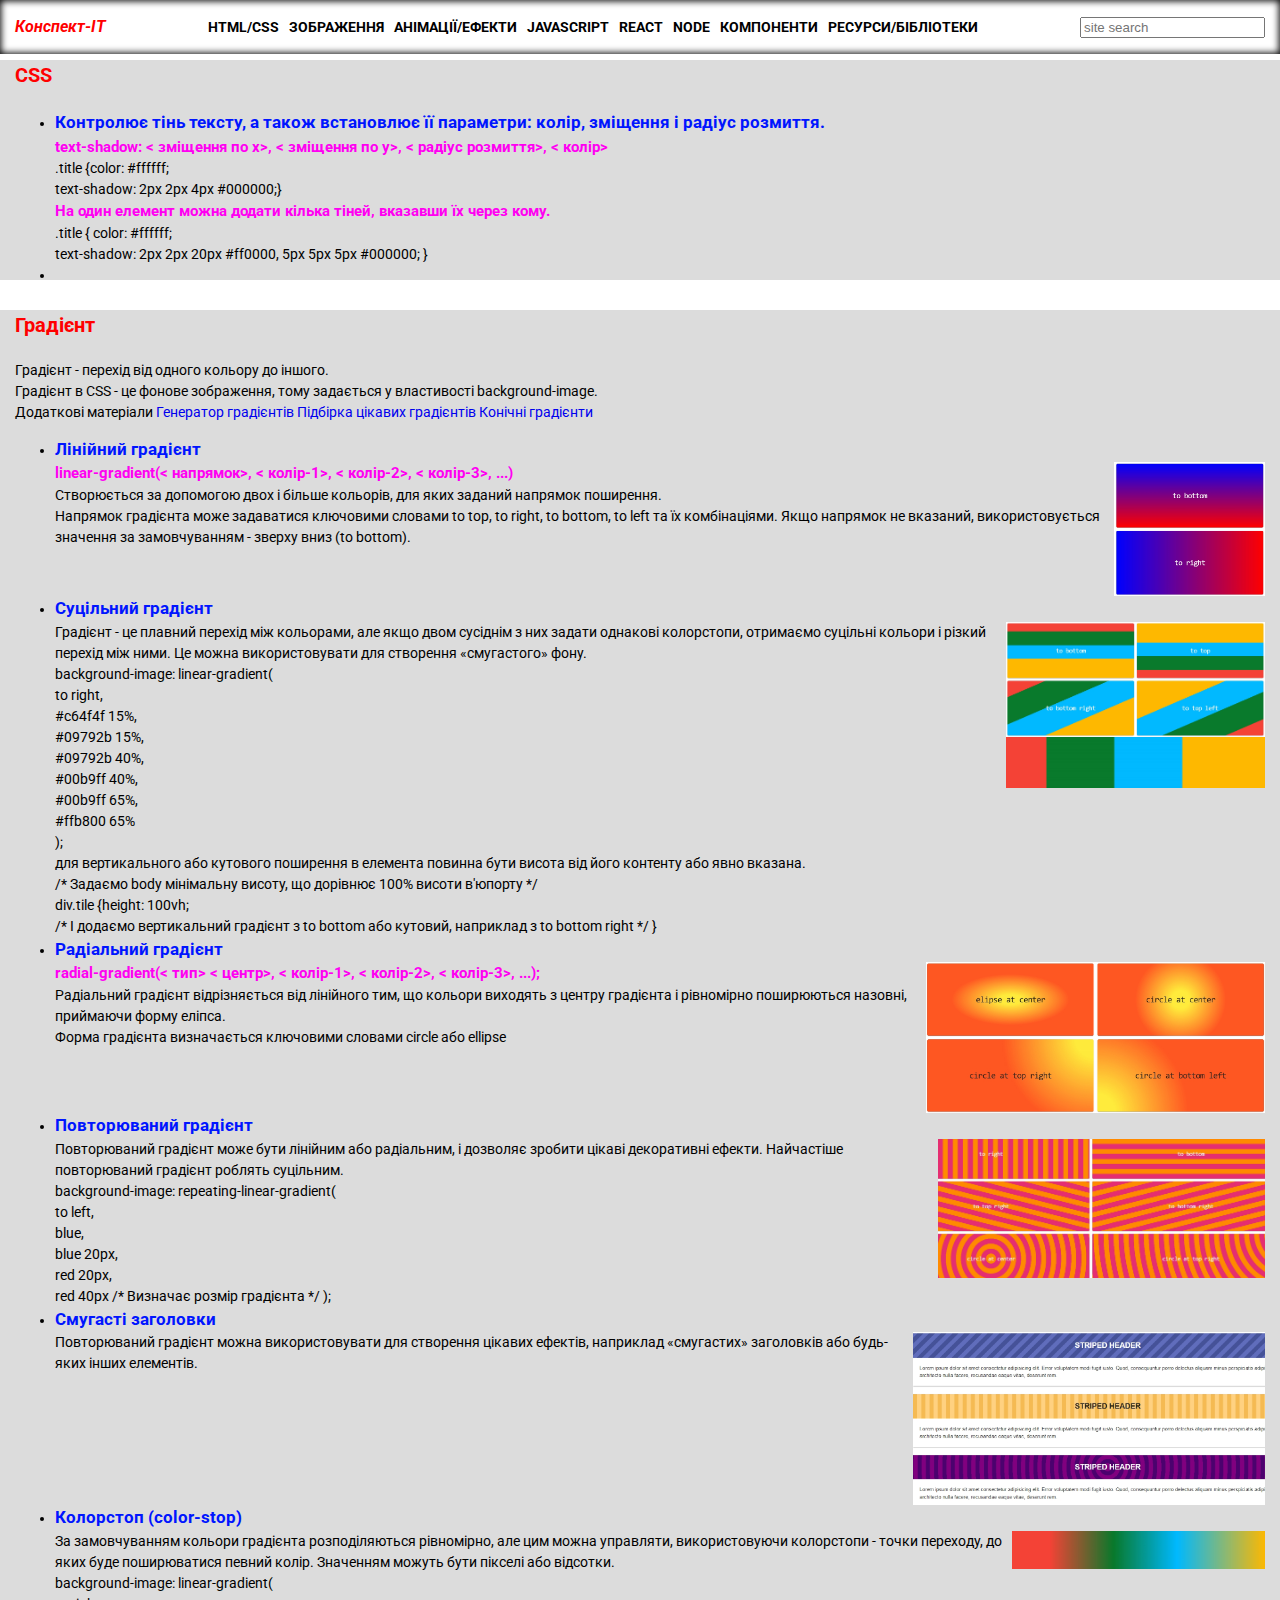
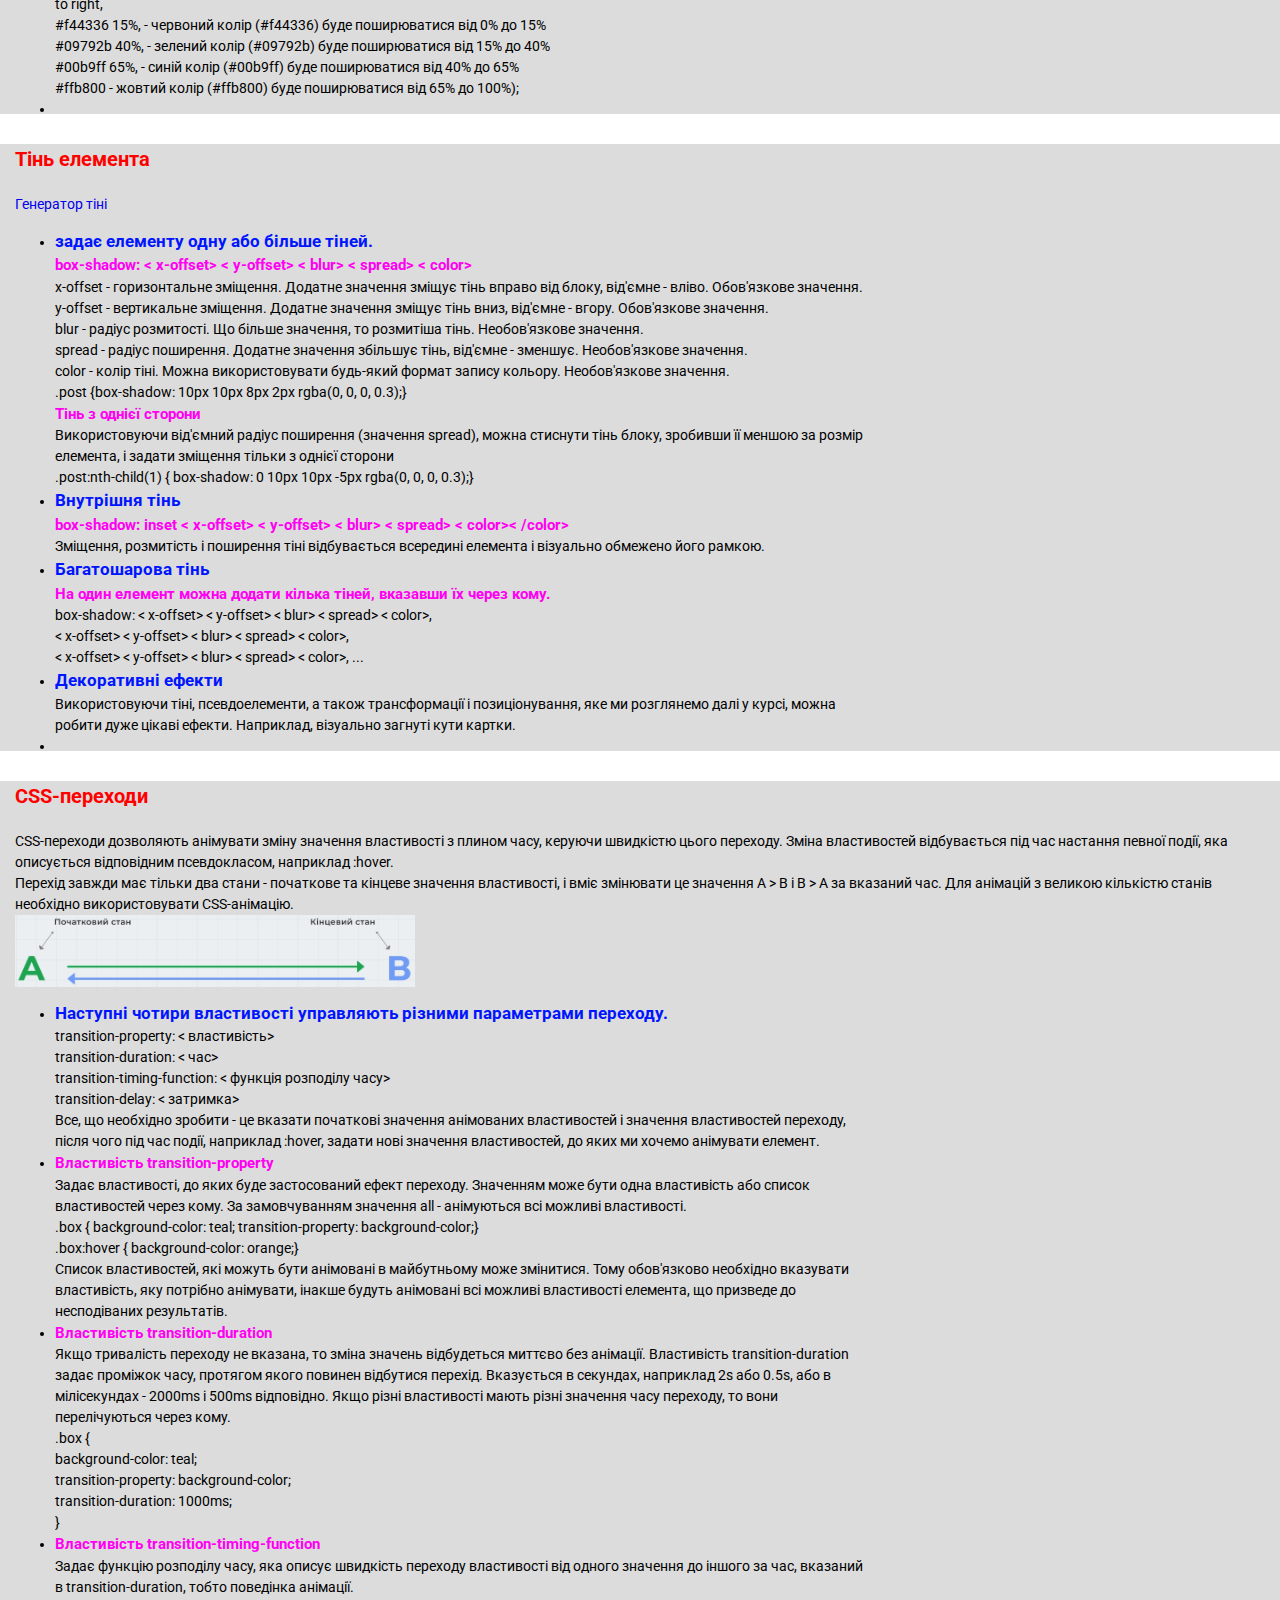
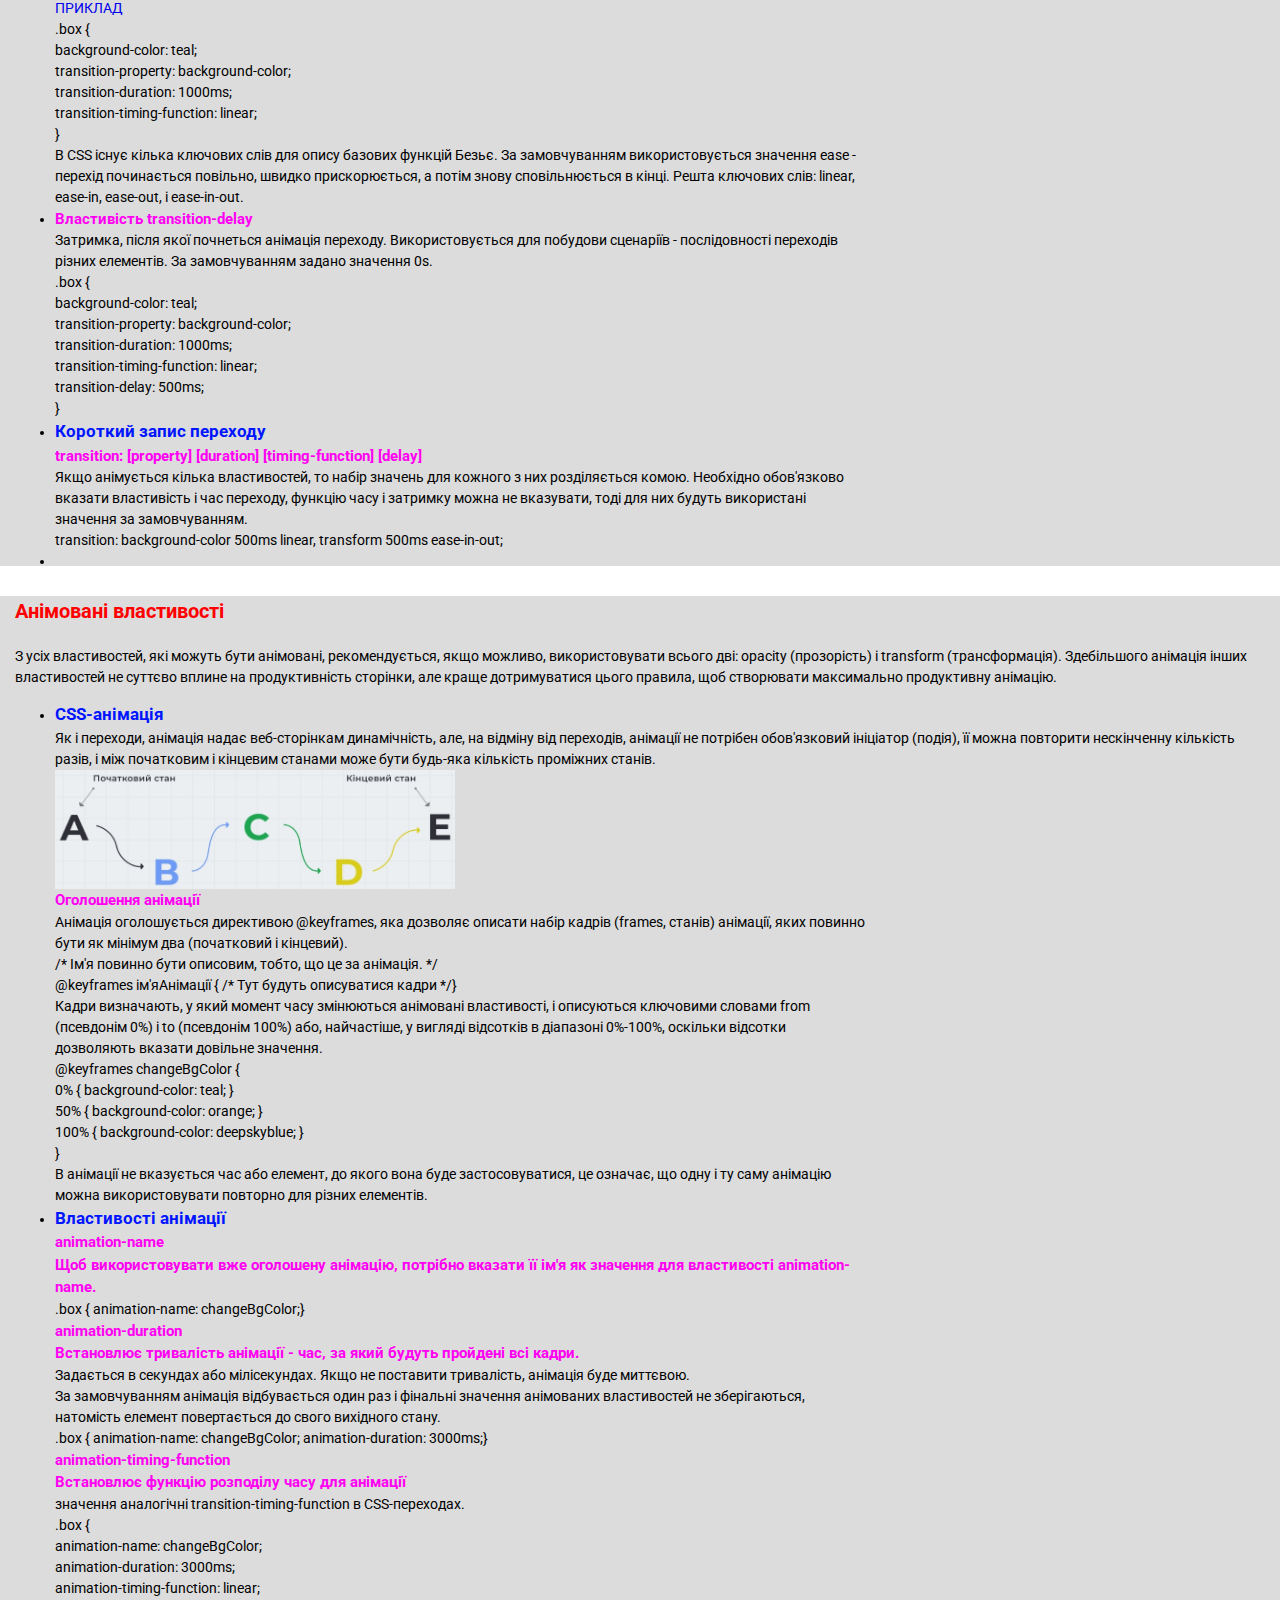
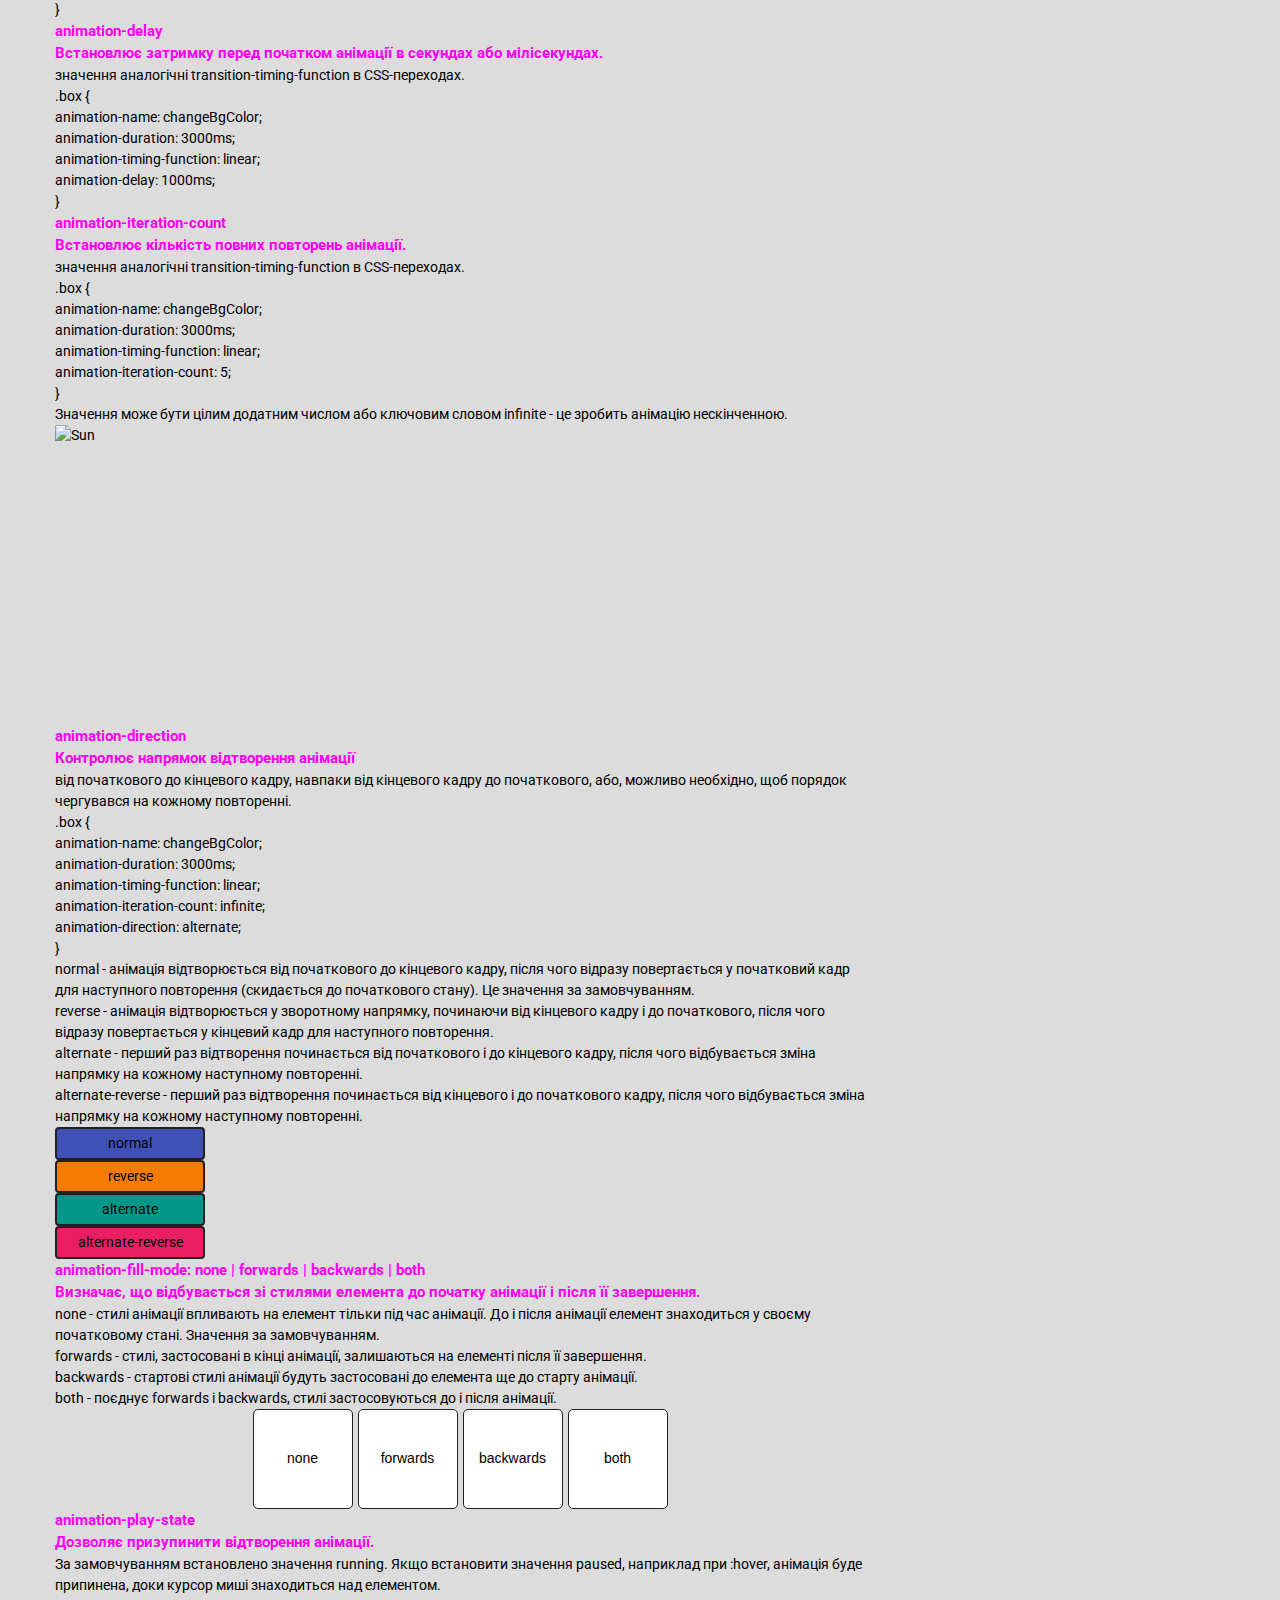
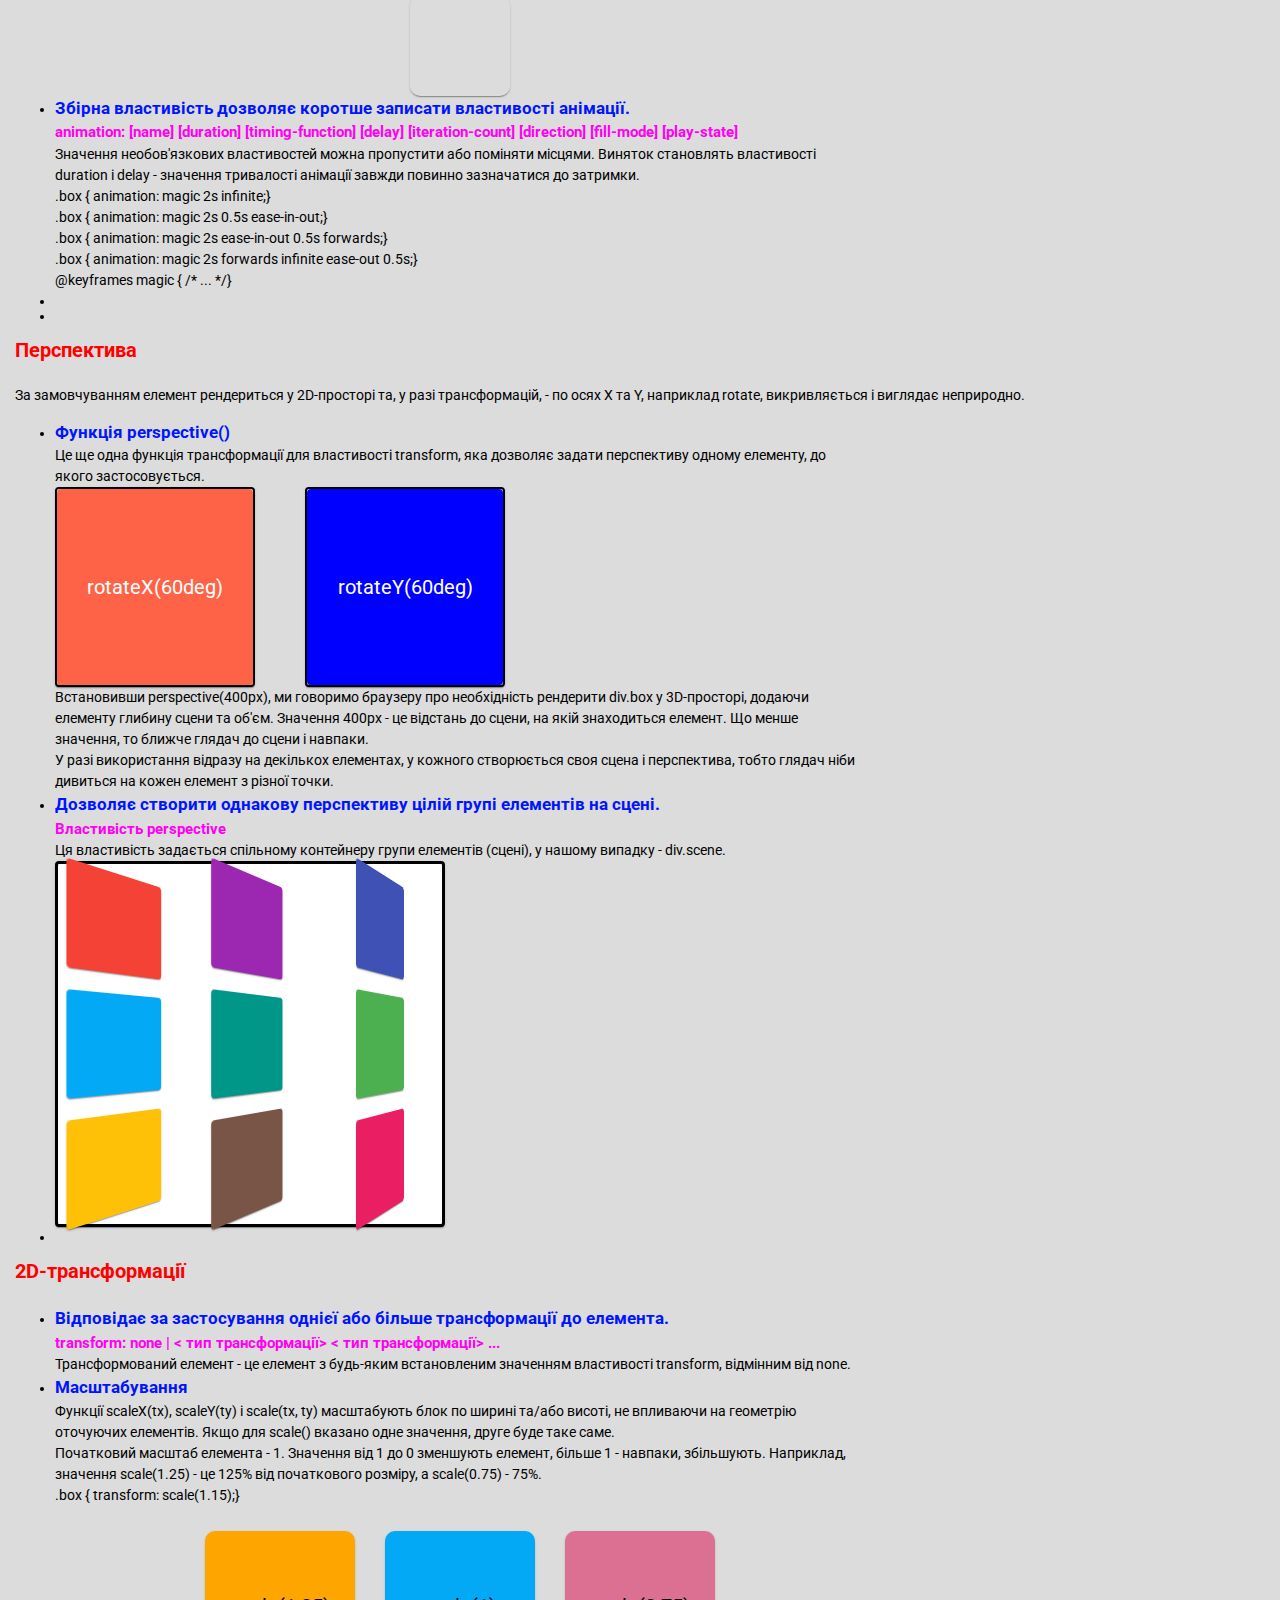
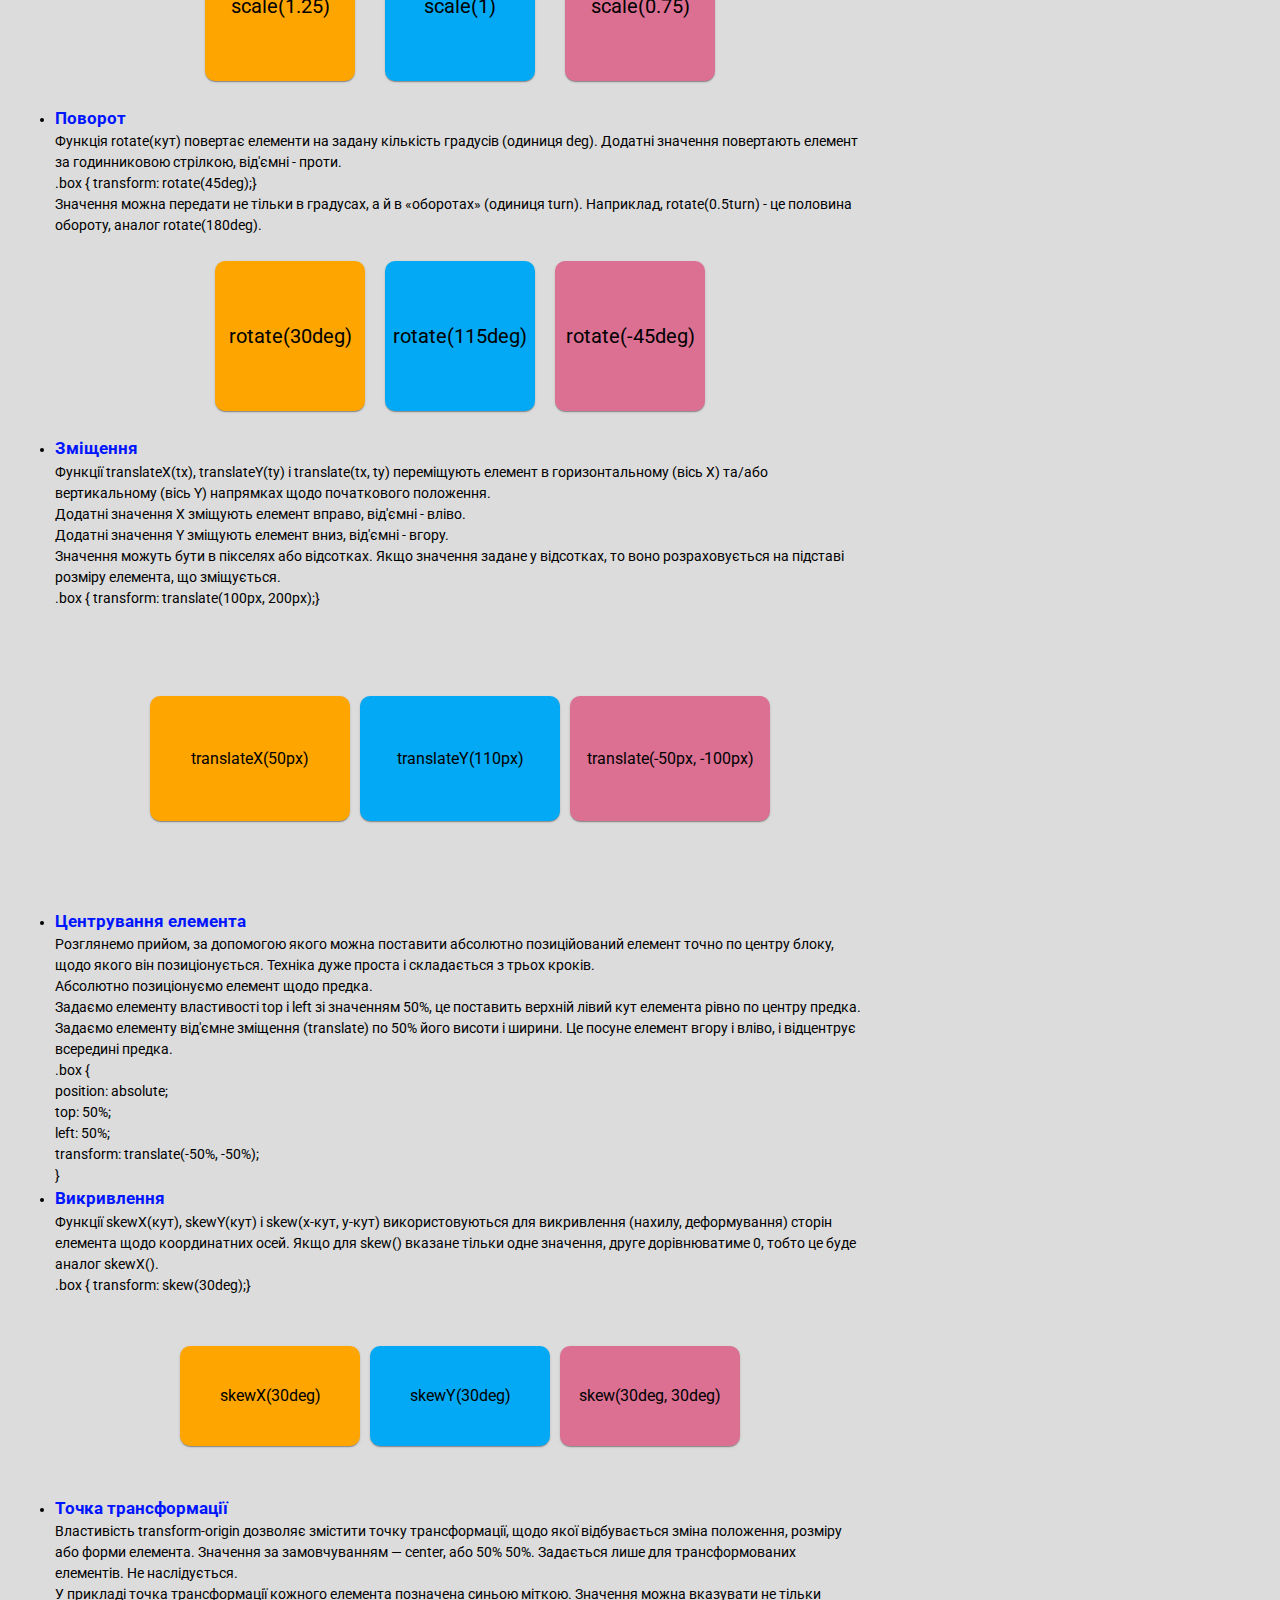
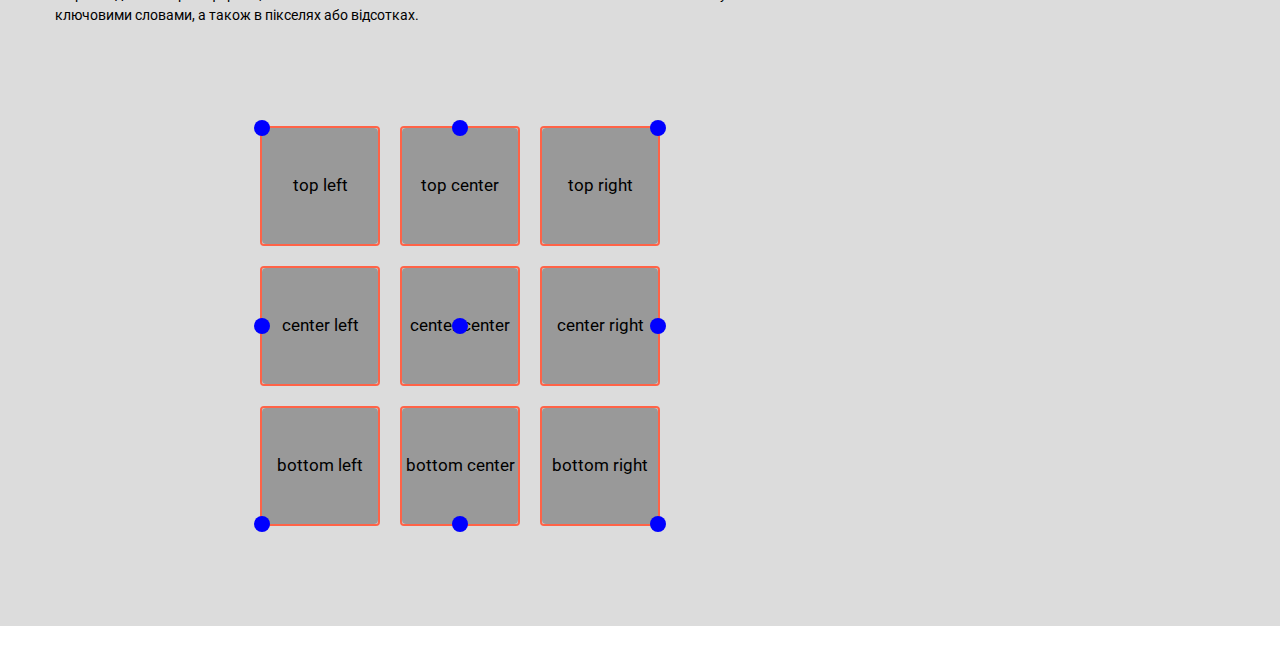
==== animations.html @ c80c4faf "module 5 end" ====
<!DOCTYPE html>
<html lang="en">
  <head>
    <meta charset="UTF-8" />
    <meta http-equiv="X-UA-Compatible" content="IE=edge" />
    <meta name="viewport" content="width=device-width, initial-scale=1.0" />

    <script
      src="https://kit.fontawesome.com/7f832f4aea.js"
      crossorigin="anonymous"
    ></script>
    <link rel="preconnect" href="https://fonts.googleapis.com" />
    <link rel="preconnect" href="https://fonts.gstatic.com" crossorigin />
    <link
      href="https://fonts.googleapis.com/css2?family=Dancing+Script:wght@400;500;600;700&family=Kaushan+Script&family=Roboto:ital,wght@0,400;0,700;1,400;1,700&family=Tilt+Prism&display=swap"
      rel="stylesheet"
    />

    <link rel="stylesheet" href="./style.css" />
    <title>Конспект-ІТ</title>
  </head>
  <body>
    <div class="wrapper">
      <header class="header">
        <a class="logo" href="/index.html">Конспект-ІТ</a>
        <div class="header-nav">
          <a class="header-page" href="./html.html">html/css</a>
          <a class="header-page" href="./image.html">Зображення</a>
          <a class="header-page" href="./animations.html">Анімації/Ефекти</a>
          <a class="header-page" href="./js.html">JavaScript</a>
          <a class="header-page" href="./react.html">React</a>
          <a class="header-page" href="./node.html">Node</a>
          <a class="header-page" href="./commponents.html">Компоненти</a>
          <a class="header-page" href="./resources.html">Ресурси/Бібліотеки</a>
        </div>
        <div class="header-search">
          <i class="fa-solid fa-magnifying-glass"></i>
          <input
            class="header-search__input"
            type="text"
            name="text"
            placeholder="site search"
          />
        </div>
      </header>
    </div>
    <main class="main">
      <!-- CSS -->
      <div class="section">
        <div class="container">
          <h3 class="section-title">CSS</h3>
          <ul>
            <li>
              <h4 class="section-title__name">
                Контролює тінь тексту, а також встановлює її параметри: колір,
                зміщення і радіус розмиття.
              </h4>
              <div class="section-box">
                <div>
                  <h5 class="section-title__value">
                    text-shadow: < зміщення по x>, < зміщення по y>, < радіус
                    розмиття>, < колір>
                  </h5>
                  <p>
                    .title {color: #ffffff; <br />
                    text-shadow: 2px 2px 4px #000000;}
                  </p>
                  <h5 class="section-title__value">
                    На один елемент можна додати кілька тіней, вказавши їх через
                    кому.
                  </h5>
                  <p>
                    .title { color: #ffffff; <br />
                    text-shadow: 2px 2px 20px #ff0000, 5px 5px 5px #000000; }
                  </p>
                </div>
                <div class="section-icon">
                  <img src="" width="400" alt="" />
                </div>
              </div>
            </li>

            <li>
              <h4 class="section-title__name"></h4>
              <div class="section-box">
                <div>
                  <h5 class="section-title__value"></h5>
                  <p></p>
                </div>
                <div class="section-icon">
                  <img src="" width="400" alt="" />
                </div>
              </div>
            </li>
          </ul>
        </div>
      </div>

      <!-- Градієнт -->
      <div class="section">
        <div class="container">
          <h3 class="section-title">Градієнт</h3>
          <p>Градієнт - перехід від одного кольору до іншого.</p>
          <p>
            Градієнт в CSS - це фонове зображення, тому задається у властивості
            background-image.
          </p>
          <div>
            Додаткові матеріали
            <a href="https://cssgradient.io">Генератор градієнтів</a>
            <a href="https://uigradients.com/#Jupiter"
              >Підбірка цікавих градієнтів</a
            >
            <a href="https://lea.verou.me/blog/2015/06/conical-gradients-today/"
              >Конічні градієнти</a
            >
          </div>
          <ul>
            <li>
              <h4 class="section-title__name">Лінійний градієнт</h4>
              <div class="section-box">
                <div>
                  <h5 class="section-title__value">
                    linear-gradient(< напрямок>, < колір-1>, < колір-2>, <
                    колір-3>, ...)
                  </h5>
                  <p>
                    Створюється за допомогою двох і більше кольорів, для яких
                    заданий напрямок поширення.
                  </p>
                  <p>
                    Напрямок градієнта може задаватися ключовими словами to top,
                    to right, to bottom, to left та їх комбінаціями. Якщо
                    напрямок не вказаний, використовується значення за
                    замовчуванням - зверху вниз (to bottom).
                  </p>
                </div>
                <div class="section-icon">
                  <img
                    src="./img/html-css/лінійний-градіент.jpg"
                    width="200"
                    alt=""
                  />
                </div>
              </div>
            </li>

            <li>
              <h4 class="section-title__name">Суцільний градієнт</h4>
              <div class="section-box">
                <div>
                  <h5 class="section-title__value"></h5>
                  <p>
                    Градієнт - це плавний перехід між кольорами, але якщо двом
                    сусіднім з них задати однакові колорстопи, отримаємо
                    суцільні кольори і різкий перехід між ними. Це можна
                    використовувати для створення «смугастого» фону.
                  </p>
                  <p>
                    background-image: linear-gradient( <br />
                    to right, <br />
                    #c64f4f 15%, <br />
                    #09792b 15%, <br />
                    #09792b 40%, <br />
                    #00b9ff 40%, <br />
                    #00b9ff 65%, <br />
                    #ffb800 65% <br />
                    );
                  </p>
                  <p>
                    для вертикального або кутового поширення в елемента повинна
                    бути висота від його контенту або явно вказана.
                  </p>
                  <p>
                    /* Задаємо body мінімальну висоту, що дорівнює 100% висоти
                    в'юпорту */ <br />
                    div.tile {height: 100vh; <br />
                    /* І додаємо вертикальний градієнт з to bottom або кутовий,
                    наприклад з to bottom right */ }
                  </p>
                </div>
                <div class="section-icon">
                  <img
                    src="./img/html-css/Суцільний-градієнт-2.jpg"
                    width="400"
                    alt=""
                  />
                  <img
                    src="./img/html-css/Суцільний-градієнт.jpg"
                    width="400"
                    alt=""
                  />
                </div>
              </div>
            </li>

            <li>
              <h4 class="section-title__name">Радіальний градієнт</h4>
              <div class="section-box">
                <div>
                  <h5 class="section-title__value">
                    radial-gradient(< тип> < центр>, < колір-1>, < колір-2>, <
                    колір-3>, ...);
                  </h5>
                  <p>
                    Радіальний градієнт відрізняється від лінійного тим, що
                    кольори виходять з центру градієнта і рівномірно поширюються
                    назовні, приймаючи форму еліпса.
                  </p>
                  <p>
                    Форма градієнта визначається ключовими словами circle або
                    ellipse
                  </p>
                </div>
                <div class="section-icon">
                  <img
                    src="./img/html-css/Радіальний-градієнт.jpg"
                    width="400"
                    alt=""
                  />
                </div>
              </div>
            </li>

            <li>
              <h4 class="section-title__name">Повторюваний градієнт</h4>
              <div class="section-box">
                <div>
                  <h5 class="section-title__value"></h5>
                  <p>
                    Повторюваний градієнт може бути лінійним або радіальним, і
                    дозволяє зробити цікаві декоративні ефекти. Найчастіше
                    повторюваний градієнт роблять суцільним.
                  </p>
                  <p>
                    background-image: repeating-linear-gradient( <br />
                    to left, <br />
                    blue, <br />
                    blue 20px, <br />
                    red 20px, <br />
                    red 40px /* Визначає розмір градієнта */ );
                  </p>
                </div>
                <div class="section-icon">
                  <img
                    src="./img/html-css/Повторюваний-градієнт.jpg"
                    width="400"
                    alt=""
                  />
                </div>
              </div>
            </li>

            <li>
              <h4 class="section-title__name">Смугасті заголовки</h4>
              <div class="section-box">
                <div>
                  <h5 class="section-title__value"></h5>
                  <p>
                    Повторюваний градієнт можна використовувати для створення
                    цікавих ефектів, наприклад «смугастих» заголовків або
                    будь-яких інших елементів.
                  </p>
                </div>
                <div class="section-icon">
                  <img
                    src="./img/html-css/Смугасті-заголовки.jpg"
                    width="400"
                    alt=""
                  />
                </div>
              </div>
            </li>

            <li>
              <h4 class="section-title__name">Колорстоп (color-stop)</h4>
              <div class="section-box">
                <div>
                  <h5 class="section-title__value"></h5>
                  <p>
                    За замовчуванням кольори градієнта розподіляються
                    рівномірно, але цим можна управляти, використовуючи
                    колорстопи - точки переходу, до яких буде поширюватися
                    певний колір. Значенням можуть бути пікселі або відсотки.
                  </p>
                  <p>
                    background-image: linear-gradient( <br />
                    to right, <br />
                    #f44336 15%, - червоний колір (#f44336) буде поширюватися
                    від 0% до 15%<br />
                    #09792b 40%, - зелений колір (#09792b) буде поширюватися від
                    15% до 40%<br />
                    #00b9ff 65%, - синій колір (#00b9ff) буде поширюватися від
                    40% до 65%<br />
                    #ffb800 - жовтий колір (#ffb800) буде поширюватися від 65%
                    до 100%); <br />
                  </p>
                </div>
                <div class="section-icon">
                  <img src="./img/html-css/Колорстоп.jpg" width="400" alt="" />
                </div>
              </div>
            </li>

            <li>
              <h4 class="section-title__name"></h4>
              <div class="section-box">
                <div>
                  <h5 class="section-title__value"></h5>
                  <p></p>
                </div>
                <div class="section-icon">
                  <img src="" width="400" alt="" />
                </div>
              </div>
            </li>
          </ul>
        </div>
      </div>

      <!-- Тінь елемента -->
      <div class="section">
        <div class="container">
          <h3 class="section-title">Тінь елемента</h3>
          <a href="https://cssgenerator.org/box-shadow-css-generator.html">Генератор тіні</a>
          <ul>
            <li>
              <h4 class="section-title__name">
                задає елементу одну або більше тіней.
              </h4>
              <div class="section-box">
                <div>
                  <h5 class="section-title__value">box-shadow: < x-offset> < y-offset> < blur> < spread> < color></></h5>
                  <p>x-offset - горизонтальне зміщення. Додатне значення зміщує тінь вправо від блоку, від'ємне - вліво. Обов'язкове значення. <br>
                    y-offset - вертикальне зміщення. Додатне значення зміщує тінь вниз, від'ємне - вгору. Обов'язкове значення. <br>
                    blur - радіус розмитості. Що більше значення, то розмитіша тінь. Необов'язкове значення. <br>
                    spread - радіус поширення. Додатне значення збільшує тінь, від'ємне - зменшує. Необов'язкове значення. <br>
                    color - колір тіні. Можна використовувати будь-який формат запису кольору. Необов'язкове значення. <br></p>
                    <p>.post {box-shadow: 10px 10px 8px 2px rgba(0, 0, 0, 0.3);}</p>
                    <h5 class="section-title__value">Тінь з однієї сторони</h5>
                    <p>Використовуючи від'ємний радіус поширення (значення spread), можна стиснути тінь блоку, зробивши її меншою за розмір елемента, і задати зміщення тільки з однієї сторони</p>
                    <p>.post:nth-child(1) {  box-shadow: 0 10px 10px -5px rgba(0, 0, 0, 0.3);}</p>
                </div>
                <div class="section-icon">
                  <img src="" width="400" alt="" />
                </div>
              </div>
            </li>

            <li>
              <h4 class="section-title__name">Внутрішня тінь</h4>
              <div class="section-box">
                <div>
                  <h5 class="section-title__value">box-shadow: inset < x-offset> < y-offset> < blur> < spread> < color>< /color></h5>
                  <p>Зміщення, розмитість і поширення тіні відбувається всередині елемента і візуально обмежено його рамкою.</p>
                </div>
                <div class="section-icon">
                  <img src="" width="400" alt="" />
                </div>
              </div>
            </li>

            <li>
              <h4 class="section-title__name">Багатошарова тінь</h4>
              <div class="section-box">
                <div>
                  <h5 class="section-title__value">На один елемент можна додати кілька тіней, вказавши їх через кому.</h5>
                  <p>box-shadow: < x-offset> < y-offset> < blur> < spread> < color>, <br>
                    < x-offset> < y-offset> < blur> < spread> < color>, <br>
                    < x-offset> < y-offset> < blur> < spread> < color>,
                    ...</p>
                </div>
                <div class="section-icon">
                  <img src="" width="400" alt="" />
                </div>
              </div>
            </li>

            <li>
              <h4 class="section-title__name">Декоративні ефекти</h4>
              <div class="section-box">
                <div>
                  <h5 class="section-title__value"></h5>
                  <p>Використовуючи тіні, псевдоелементи, а також трансформації і позиціонування, яке ми розглянемо далі у курсі, можна робити дуже цікаві ефекти. Наприклад, візуально загнуті кути картки.</p>
                </div>
                <div class="section-icon">
                  <img src="" width="400" alt="" />
                </div>
              </div>
            </li>

        <li>
          <h4 class="section-title__name"></h4>
          <div class="section-box">
            <div>
              <h5 class="section-title__value"></h5>
              <p></p>
              <div class="section-box">
                <img src="" width="400" alt="" />
              </div>
            </div>
            <div class="section-icon">
              <img src="" width="400" alt="" />
            </div>
          </div>
        </li>


          </ul>
        </div>
      </div>

      <!-- CSS-переходи -->
      <div class="section">
        <div class="container">
          <h3 class="section-title">CSS-переходи</h3>
          <p>
            CSS-переходи дозволяють анімувати зміну значення властивості з плином часу, керуючи швидкістю цього переходу. Зміна властивостей відбувається під час настання певної події, яка описується відповідним псевдокласом, наприклад :hover. <br>

Перехід завжди має тільки два стани - початкове та кінцеве значення властивості, і вміє змінювати це значення A > B і B > A за вказаний час. Для анімацій з великою кількістю станів необхідно використовувати CSS-анімацію.
          </p>
          <img src="./img/html-css/CSS-переходи.jpg" width="400" alt="">
          <ul>
            
        <li>
          <h4 class="section-title__name">Наступні чотири властивості управляють різними параметрами переходу.</h4>
          <div class="section-box">
            <div>
              <h5 class="section-title__value"></h5>
              <p>
                transition-property: < властивість> <br>
                transition-duration: < час> <br>
                transition-timing-function: < функція розподілу часу> <br>
                transition-delay: < затримка> 
              </p>
              <p>Все, що необхідно зробити - це вказати початкові значення анімованих властивостей і значення властивостей переходу, після чого під час події, наприклад :hover, задати нові значення властивостей, до яких ми хочемо анімувати елемент.</p>
              <div class="section-box">
                <img src="" width="400" alt="" />
              </div>
            </div>
            <div class="section-icon">
              <img src="" width="400" alt="" />
            </div>
          </div>
        </li>

        <li>
          <h4 class="section-title__name"></h4>
          <div class="section-box">
            <div>
              <h5 class="section-title__value">Властивість transition-property</h5>
              <p>Задає властивості, до яких буде застосований ефект переходу. Значенням може бути одна властивість або список властивостей через кому. За замовчуванням значення all - анімуються всі можливі властивості.</p>
              <p>.box {  background-color: teal;  transition-property: background-color;} <br>
                .box:hover {  background-color: orange;}</p>
                <p>Список властивостей, які можуть бути анімовані в майбутньому може змінитися. Тому обов'язково необхідно вказувати властивість, яку потрібно анімувати, інакше будуть анімовані всі можливі властивості елемента, що призведе до несподіваних результатів.</p>
              <div class="section-box">
                <img src="" width="400" alt="" />
              </div>
            </div>
            <div class="section-icon">
              <img src="" width="400" alt="" />
            </div>
          </div>
        </li>
        
        <li>
          <h4 class="section-title__name"></h4>
          <div class="section-box">
            <div>
              <h5 class="section-title__value">Властивість transition-duration</h5>
              <p>Якщо тривалість переходу не вказана, то зміна значень відбудеться миттєво без анімації. Властивість transition-duration задає проміжок часу, протягом якого повинен відбутися перехід. Вказується в секундах, наприклад 2s або 0.5s, або в мілісекундах - 2000ms і 500ms відповідно. Якщо різні властивості мають різні значення часу переходу, то вони перелічуються через кому.</p>
              <p>.box { <br>
                background-color: teal; <br>
                transition-property: background-color; <br>
                transition-duration: 1000ms; <br>
              } </p>
              <div class="section-box">
                <img src="" width="400" alt="" />
              </div>
            </div>
            <div class="section-icon">
              <img src="" width="400" alt="" />
            </div>
          </div>
        </li>

        <li>
          <h4 class="section-title__name"></h4>
          <div class="section-box">
            <div>
              <h5 class="section-title__value">Властивість transition-timing-function</h5>
              <p>Задає функцію розподілу часу, яка описує швидкість переходу властивості від одного значення до іншого за час, вказаний в transition-duration, тобто поведінка анімації.</p>
              <a href="https://cubic-bezier.com/#.17,.67,.83,.67" target="_blank">ПРИКЛАД</a>
              <p>
                .box { <br>
                  background-color: teal; <br>
                  transition-property: background-color; <br>
                  transition-duration: 1000ms; <br>
                  transition-timing-function: linear; <br>
                }
              </p>
              <p>В CSS існує кілька ключових слів для опису базових функцій Безьє. За замовчуванням використовується значення ease - перехід починається повільно, швидко прискорюється, а потім знову сповільнюється в кінці. Решта ключових слів: linear, ease-in, ease-out, і ease-in-out.</p>
              <div class="section-box">
                <img src="" width="400" alt="" />
              </div>
            </div>
            <div class="section-icon">
              <img src="" width="400" alt="" />
            </div>
          </div>
        </li>

        <li>
          <h4 class="section-title__name"></h4>
          <div class="section-box">
            <div>
              <h5 class="section-title__value">Властивість transition-delay</h5>
              <p>Затримка, після якої почнеться анімація переходу. Використовується для побудови сценаріїв - послідовності переходів різних елементів. За замовчуванням задано значення 0s.</p>
              <p>
                 .box { <br>
                  background-color: teal; <br>
                  transition-property: background-color; <br>
                  transition-duration: 1000ms; <br>
                  transition-timing-function: linear; <br>
                  transition-delay: 500ms; <br>
                }
              </p>
              <div class="section-box">
                <img src="" width="400" alt="" />
              </div>
            </div>
            <div class="section-icon">
              <img src="" width="400" alt="" />
            </div>
          </div>
        </li>
        </li>

        <li>
          <h4 class="section-title__name">Короткий запис переходу</h4>
          <div class="section-box">
            <div>
              <h5 class="section-title__value">transition: [property] [duration] [timing-function] [delay]</h5>
              <p>Якщо анімується кілька властивостей, то набір значень для кожного з них розділяється комою. Необхідно обов'язково вказати властивість і час переходу, функцію часу і затримку можна не вказувати, тоді для них будуть використані значення за замовчуванням.</p>
              <p>transition: background-color 500ms linear, transform 500ms ease-in-out;</p>
              <div class="section-box">
                <img src="" width="400" alt="" />
              </div>
            </div>
            <div class="section-icon">
              <img src="" width="400" alt="" />
            </div>
          </div>
        </li>

        <li>
          <h4 class="section-title__name"></h4>
          <div class="section-box">
            <div>
              <h5 class="section-title__value"></h5>
              <p></p>
              <div class="section-box">
                <img src="" width="400" alt="" />
              </div>
            </div>
            <div class="section-icon">
              <img src="" width="400" alt="" />
            </div>
          </div>
        </li>


          </ul>
        </div>
      </div>

      <!-- Анімовані властивості -->
      <div class="section">
        <div class="container">
          <h3 class="section-title">Анімовані властивості</h3>
          <p>З усіх властивостей, які можуть бути анімовані, рекомендується, якщо можливо, використовувати всього дві: opacity (прозорість) і transform (трансформація). Здебільшого анімація інших властивостей не суттєво вплине на продуктивність сторінки, але краще дотримуватися цього правила, щоб створювати максимально продуктивну анімацію.</p>
          <p></p>
          <ul>
            
        <li>
          <h4 class="section-title__name">CSS-анімація</h4>
          <p>Як і переходи, анімація надає веб-сторінкам динамічність, але, на відміну від переходів, анімації не потрібен обов'язковий ініціатор (подія), її можна повторити нескінченну кількість разів, і між початковим і кінцевим станами може бути будь-яка кількість проміжних станів.</p>
          <img src="./img/html-css/CSS-анімація.jpg" width="400" alt="">
          <div class="section-box">
            <div>
              <h5 class="section-title__value">Оголошення анімації</h5>
              <p>Анімація оголошується директивою @keyframes, яка дозволяє описати набір кадрів (frames, станів) анімації, яких повинно бути як мінімум два (початковий і кінцевий).</p>
              <p>/* Ім'я повинно бути описовим, тобто, що це за анімація. */ <br>
                @keyframes ім'яАнімації {  /* Тут будуть описуватися кадри */}</p>
              <p>Кадри визначають, у який момент часу змінюються анімовані властивості, і описуються ключовими словами from (псевдонім 0%) і to (псевдонім 100%) або, найчастіше, у вигляді відсотків в діапазоні 0%-100%, оскільки відсотки дозволяють вказати довільне значення.</p>
              <p>@keyframes changeBgColor { <br>
                0% {              background-color: teal;                } <br>
                50% {                 background-color: orange;                } <br>
                100% {                background-color: deepskyblue;                 } <br>
                }</p>
              <p>В анімації не вказується час або елемент, до якого вона буде застосовуватися, це означає, що одну і ту саму анімацію можна використовувати повторно для різних елементів.</p>
              <div class="section-box">
                <img src="" width="400" alt="" />
              </div>
            </div>
            <div class="section-icon">
              <img src="" width="400" alt="" />
            </div>
          </div>
        </li>
  
        <li>
          <h4 class="section-title__name">Властивості анімації</h4>
          <div class="section-box">
            <div>
              <h5 class="section-title__value">animation-name <br> Щоб використовувати вже оголошену анімацію, потрібно вказати її ім'я як значення для властивості animation-name.</h5>
              <p>.box {  animation-name: changeBgColor;}</p>
              <p></p>

              <h5 class="section-title__value">animation-duration <br> Встановлює тривалість анімації - час, за який будуть пройдені всі кадри.</h5>
              <p>Задається в секундах або мілісекундах. Якщо не поставити тривалість, анімація буде миттєвою. <br>
              За замовчуванням анімація відбувається один раз і фінальні значення анімованих властивостей не зберігаються, натомість елемент повертається до свого вихідного стану.</p>
              <p>.box {  animation-name: changeBgColor;  animation-duration: 3000ms;}</p>

              <h5 class="section-title__value">animation-timing-function <br> Встановлює функцію розподілу часу для анімації</h5>
              <p>значення аналогічні transition-timing-function в CSS-переходах.</p>
              <p>
                .box { <br>
                  animation-name: changeBgColor; <br>
                  animation-duration: 3000ms; <br>
                  animation-timing-function: linear; <br>
                }
              </p>

              <h5 class="section-title__value">animation-delay <br> Встановлює затримку перед початком анімації в секундах або мілісекундах.</h5>
              <p>значення аналогічні transition-timing-function в CSS-переходах.</p>
              <p>
                .box { <br>
                  animation-name: changeBgColor; <br>
                  animation-duration: 3000ms; <br>
                  animation-timing-function: linear; <br>
                  animation-delay: 1000ms; <br>
                }
              </p>

              <h5 class="section-title__value">animation-iteration-count<br> Встановлює кількість повних повторень анімації.</h5>
              <p>значення аналогічні transition-timing-function в CSS-переходах.</p>
              <p>
                .box { <br>
                  animation-name: changeBgColor; <br>
                  animation-duration: 3000ms; <br>
                  animation-timing-function: linear; <br>
                  animation-iteration-count: 5; <br>
                }
              </p>
              <p>Значення може бути цілим додатним числом або ключовим словом infinite - це зробить анімацію нескінченною.</p>
              <img class="animation-iteration-count" src="https://cdn-icons-png.flaticon.com/512/869/869869.png" alt=Sun width="300" height="300">

              <h5 class="section-title__value">animation-direction<br> Контролює напрямок відтворення анімації </h5>
              <p> від початкового до кінцевого кадру, навпаки від кінцевого кадру до початкового, або, можливо необхідно, щоб порядок чергувався на кожному повторенні.</p>

              <p>
                .box { <br>
                  animation-name: changeBgColor; <br>
                  animation-duration: 3000ms; <br>
                  animation-timing-function: linear; <br>
                  animation-iteration-count: infinite; <br>
                  animation-direction: alternate; <br>
                }
              </p>
              <p>normal - анімація відтворюється від початкового до кінцевого кадру, після чого відразу повертається у початковий кадр для наступного повторення (скидається до початкового стану). Це значення за замовчуванням. <br>
                  reverse - анімація відтворюється у зворотному напрямку, починаючи від кінцевого кадру і до початкового, після чого відразу повертається у кінцевий кадр для наступного повторення. <br>
                  alternate - перший раз відтворення починається від початкового і до кінцевого кадру, після чого відбувається зміна напрямку на кожному наступному повторенні. <br>
                  alternate-reverse - перший раз відтворення починається від кінцевого і до початкового кадру, після чого відбувається зміна напрямку на кожному наступному повторенні.
              </p>
              <div>
                <div class="animation-direction">normal</div>
                <div class="animation-direction">reverse</div>
                <div class="animation-direction">alternate</div>
                <div class="animation-direction">alternate-reverse</div>
              </div>

              <h5 class="section-title__value">animation-fill-mode: none | forwards | backwards | both<br>Визначає, що відбувається зі стилями елемента до початку анімації і після її завершення. </h5>
              <p>none - стилі анімації впливають на елемент тільки під час анімації. До і після анімації елемент знаходиться у своєму початковому стані. Значення за замовчуванням. <br>
                forwards - стилі, застосовані в кінці анімації, залишаються на елементі після її завершення. <br>
                backwards - стартові стилі анімації будуть застосовані до елемента ще до старту анімації. <br>
                both - поєднує forwards і backwards, стилі застосовуються до і після анімації.</p>
              <p></p>
              <p></p>
              <div class="container-animation-fill-mode">
                  <div class="animation-fill-mode">none</div>
                  <div class="animation-fill-mode">forwards</div>
                  <div class="animation-fill-mode">backwards</div>
                  <div class="animation-fill-mode">both</div>
              </div>
             
              <h5 class="section-title__value">animation-play-state<br>Дозволяє призупинити відтворення анімації. </h5>
              <p>За замовчуванням встановлено значення running. Якщо встановити значення paused, наприклад при :hover, анімація буде припинена, доки курсор миші знаходиться над елементом.</p>
              <p></p>
              <p></p>
              <div class="animation-play-state"></div>

              <div class="section-box">
                <img src="" width="400" alt="" />
              </div>
            </div>
            <div class="section-icon">
              <img src="" width="400" alt="" />
            </div>
          </div>
        </li>
        
        
        <li>
          <h4 class="section-title__name">Збірна властивість дозволяє коротше записати властивості анімації.</h4>
          <div class="section-box">
            <div>
              <h5 class="section-title__value">animation: [name] [duration] [timing-function] [delay] [iteration-count] [direction] [fill-mode] [play-state]</h5>
              <p>Значення необов'язкових властивостей можна пропустити або поміняти місцями. Виняток становлять властивості duration і delay - значення тривалості анімації завжди повинно зазначатися до затримки.</p>
              <p>.box {  animation: magic 2s infinite;} <br>
                .box {  animation: magic 2s 0.5s ease-in-out;} <br>
                .box {  animation: magic 2s ease-in-out 0.5s forwards;} <br>
                .box {  animation: magic 2s forwards infinite ease-out 0.5s;} <br>
                @keyframes magic {  /* ... */}</p>
              <div class="section-box">
                <img src="" width="400" alt="" />
              </div>
            </div>
            <div class="section-icon">
              <img src="" width="400" alt="" />
            </div>
          </div>
        </li>
        
        <li>
          <h4 class="section-title__name"></h4>
          <div class="section-box">
            <div>
              <h5 class="section-title__value"></h5>
              <p></p>
              <div class="section-box">
                <img src="" width="400" alt="" />
              </div>
            </div>
            <div class="section-icon">
              <img src="" width="400" alt="" />
            </div>
          </div>
        </li>
        
        <li>
          <h4 class="section-title__name"></h4>
          <div class="section-box">
            <div>
              <h5 class="section-title__value"></h5>
              <p></p>
              <div class="section-box">
                <img src="" width="400" alt="" />
              </div>
            </div>
            <div class="section-icon">
              <img src="" width="400" alt="" />
            </div>
          </div>
        </li>

          </ul>

          <h3 class="section-title">Перспектива</h3>
          <p>За замовчуванням елемент рендериться у 2D-просторі та, у разі трансформацій, - по осях X та Y, наприклад rotate, викривляється і виглядає неприродно.</p>
          <ul>
            
        <li>
          <h4 class="section-title__name">Функція perspective()</h4>
          <div class="section-box">
            <div>
              <h5 class="section-title__value"></h5>
              <p>Це ще одна функція трансформації для властивості transform, яка дозволяє задати перспективу одному елементу, до якого застосовується.</p>
              <p></p>
              <div class="container-perspective">
                  <div class="scene-perspective">
                    <div class="box-perspective rotate-x">rotateX(60deg)</div>
                  </div>
                  <div class="scene-perspective">
                    <div class="box-perspective rotate-y">rotateY(60deg)</div>
                  </div>
              </div>
              <p>Встановивши perspective(400px), ми говоримо браузеру про необхідність рендерити div.box у 3D-просторі, додаючи елементу глибину сцени та об'єм. Значення 400px - це відстань до сцени, на якій знаходиться елемент. Що менше значення, то ближче глядач до сцени і навпаки.</p>
              <p>У разі використання відразу на декількох елементах, у кожного створюється своя сцена і перспектива, тобто глядач ніби дивиться на кожен елемент з різної точки.</p>
              <div class="section-box">
                <img src="" width="400" alt="" />
              </div>
            </div>
            <div class="section-icon">
              <img src="" width="400" alt="" />
            </div>
          </div>
        </li>

        <li>
          <h4 class="section-title__name">Дозволяє створити однакову перспективу цілій групі елементів на сцені. </h4>
          <div class="section-box">
            <div>
              <h5 class="section-title__value">Властивість perspective</h5>
              <p>Ця властивість задається спільному контейнеру групи елементів (сцені), у нашому випадку - div.scene.</p>
              <p></p>
              
                <div class="scene-perspective-group">
                <div class="box-perspective-group"></div>
                <div class="box-perspective-group"></div>
                <div class="box-perspective-group"></div>
                <div class="box-perspective-group"></div>
                <div class="box-perspective-group"></div>
                <div class="box-perspective-group"></div>
                <div class="box-perspective-group"></div>
                <div class="box-perspective-group"></div>
                <div class="box-perspective-group"></div>
              </div>
              
              <div class="section-box">
                <img src="" width="400" alt="" />
              </div>
            </div>
            <div class="section-icon">
              <img src="" width="400" alt="" />
            </div>
          </div>
        </li>

        <li>
          <h4 class="section-title__name"></h4>
          <div class="section-box">
            <div>
              <h5 class="section-title__value"></h5>
              <p></p>
              <div class="section-box">
                <img src="" width="400" alt="" />
              </div>
            </div>
            <div class="section-icon">
              <img src="" width="400" alt="" />
            </div>
          </div>
        </li>

          </ul>

          <h3 class="section-title">2D-трансформації</h3>
          <ul>
            
        <li>
          <h4 class="section-title__name">Відповідає за застосування однієї або більше трансформації до елемента.</h4>
          <div class="section-box">
            <div>
              <h5 class="section-title__value">transform: none | < тип трансформації> < тип трансформації> ...</h5>
              <p>Трансформований елемент - це елемент з будь-яким встановленим значенням властивості transform, відмінним від none.</p>
              <div class="section-box">
                <img src="" width="400" alt="" />
              </div>
            </div>
            <div class="section-icon">
              <img src="" width="400" alt="" />
            </div>
          </div>
        </li>

        <li>
          <h4 class="section-title__name">Масштабування</h4>
          <div class="section-box">
            <div>
              <h5 class="section-title__value"></h5>
              <p>Функції scaleX(tx), scaleY(ty) і scale(tx, ty) масштабують блок по ширині та/або висоті, не впливаючи на геометрію оточуючих елементів. Якщо для scale() вказано одне значення, друге буде таке саме.</p>
              <p>Початковий масштаб елемента - 1. Значення від 1 до 0 зменшують елемент, більше 1 - навпаки, збільшують. Наприклад, значення scale(1.25) - це 125% від початкового розміру, а scale(0.75) - 75%.</p>
              <p>.box {  transform: scale(1.15);}</p>
              <div class="container-scale">
                <div class="box-scale"></div>
                <div class="box-scale"></div>
                <div class="box-scale"></div>
              </div>
              <div class="section-box">
                <img src="" width="400" alt="" />
              </div>
            </div>
            <div class="section-icon">
              <img src="" width="400" alt="" />
            </div>
          </div>
        </li>

        <li>
          <h4 class="section-title__name">Поворот</h4>
          <div class="section-box">
            <div>
              <h5 class="section-title__value"></h5>
              <p>Функція rotate(кут) повертає елементи на задану кількість градусів (одиниця deg). Додатні значення повертають елемент за годинниковою стрілкою, від'ємні - проти.</p>
              <p>
                .box {  transform: rotate(45deg);}
              </p>
              <p>Значення можна передати не тільки в градусах, а й в «оборотах» (одиниця turn). Наприклад, rotate(0.5turn) - це половина обороту, аналог rotate(180deg).</p>
              <div class="container-rotate">
                <div class="box-rotate"></div>
                <div class="box-rotate"></div>
                <div class="box-rotate"></div>
              </div>
              <div class="section-box">
                <img src="" width="400" alt="" />
              </div>
            </div>
            <div class="section-icon">
              <img src="" width="400" alt="" />
            </div>
          </div>
        </li>

        <li>
          <h4 class="section-title__name">Зміщення</h4>
          <div class="section-box">
            <div>
              <h5 class="section-title__value"></h5>
              <p>Функції translateX(tx), translateY(ty) і translate(tx, ty) переміщують елемент в горизонтальному (вісь X) та/або вертикальному (вісь Y) напрямках щодо початкового положення.</p>
              <p>Додатні значення X зміщують елемент вправо, від'ємні - вліво. <br>
                Додатні значення Y зміщують елемент вниз, від'ємні - вгору.</p>
                <p>Значення можуть бути в пікселях або відсотках. Якщо значення задане у відсотках, то воно розраховується на підставі розміру елемента, що зміщується.</p>
                <p>.box {  transform: translate(100px, 200px);}</p>
                <div class="container-translate">
                  <div class="box-translate"></div>
                  <div class="box-translate"></div>
                  <div class="box-translate"></div>
                </div>
              <div class="section-box">
                <img src="" width="400" alt="" />
              </div>
            </div>
            <div class="section-icon">
              <img src="" width="400" alt="" />
            </div>
          </div>
        </li>

        <li>
          <h4 class="section-title__name">Центрування елемента</h4>
          <div class="section-box">
            <div>
              <h5 class="section-title__value"></h5>
              <p>Розглянемо прийом, за допомогою якого можна поставити абсолютно позиційований елемент точно по центру блоку, щодо якого він позиціонується. Техніка дуже проста і складається з трьох кроків.</p>
              <p>Абсолютно позиціонуємо елемент щодо предка. <br>
                Задаємо елементу властивості top і left зі значенням 50%, це поставить верхній лівий кут елемента рівно по центру предка. <br>
                Задаємо елементу від'ємне зміщення (translate) по 50% його висоти і ширини. Це посуне елемент вгору і вліво, і відцентрує всередині предка.</p>
                <p>
                  .box { <br>
                    position: absolute; <br>
                    top: 50%; <br>
                    left: 50%; <br>
                    transform: translate(-50%, -50%); <br>
                  }
                </p>
              <div class="section-box">
                <img src="" width="400" alt="" />
              </div>
            </div>
            <div class="section-icon">
              <img src="" width="400" alt="" />
            </div>
          </div>
        </li>

        <li>
          <h4 class="section-title__name">Викривлення</h4>
          <div class="section-box">
            <div>
              <h5 class="section-title__value"></h5>
              <p>Функції skewX(кут), skewY(кут) і skew(x-кут, y-кут) використовуються для викривлення (нахилу, деформування) сторін елемента щодо координатних осей. Якщо для skew() вказане тільки одне значення, друге дорівнюватиме 0, тобто це буде аналог skewX().</p>
              <p>.box {  transform: skew(30deg);}</p>
              <div class="container-skew">
                <div class="box-skew"></div>
                <div class="box-skew"></div>
                <div class="box-skew"></div>
              </div>
              <div class="section-box">
                <img src="" width="400" alt="" />
              </div>
            </div>
            <div class="section-icon">
              <img src="" width="400" alt="" />
            </div>
          </div>
        </li>

        <li>
          <h4 class="section-title__name">Точка трансформації</h4>
          <div class="section-box">
            <div>
              <h5 class="section-title__value"></h5>
              <p>Властивість transform-origin дозволяє змістити точку трансформації, щодо якої відбувається зміна положення, розміру або форми елемента. Значення за замовчуванням — center, або 50% 50%. Задається лише для трансформованих елементів. Не наслідується. <br>
                У прикладі точка трансформації кожного елемента позначена синьою міткою. Значення можна вказувати не тільки ключовими словами, а також в пікселях або відсотках.</p>
                <div class="container-transform-origin">
                  <div class="box-transform-origin">top left</div>
                  <div class="box-transform-origin">top center</div>
                  <div class="box-transform-origin">top right</div>
                  <div class="box-transform-origin">center left</div>
                  <div class="box-transform-origin">center center</div>
                  <div class="box-transform-origin">center right</div>
                  <div class="box-transform-origin">bottom left</div>
                  <div class="box-transform-origin">bottom center</div>
                  <div class="box-transform-origin">bottom right</div>
                </div>
              <div class="section-box">
                <img src="" width="400" alt="" />
              </div>
            </div>
            <div class="section-icon">
              <img src="" width="400" alt="" />
            </div>
          </div>
        </li>

          </ul>
        </div>
      </div>
    </main>
    <footer class="footer"></footer>
  </body>
</html>
---- style.css ----
*,
*::before,
*::after {
  box-sizing: border-box;
}

h1,
h2,
h3,
h4,
h5,
h6,
p,
a,
body {
  margin: 0;
  padding: 0;

  text-decoration: none;
}

/* li,
ul,
ol { */
/* margin: 0; */
/* padding: 0; */
/* list-style: none; */
/* } */

img {
  display: block;
  max-width: 100%;
  height: auto;
}

body {
  font-family: "Roboto", sans-serif;
  font-size: 14px;
  line-height: 1.5;
  color: var(--text-primary-color);
}

:root {
  --text-akcent-color: #ff0000;
  --text-akcent-primary-color: #0015ff;
  --text-akcent-secondary-color: #ff00f2;
  --bg-primar-focus-color: aquamarine;
  --bg-primary-focus-text-color: OrangeRed;
  --bg-primary-section-color: Gainsboro;
  --dot-size: 16px;
}

.container {
  width: 100%;
  max-width: 1920px;
  padding: 0 15px;
  margin: 0 auto;
}

.section {
  background-color: var(--bg-primary-section-color);
  margin-top: 30px;
  margin-bottom: 20px;
}

/* ==================================== */

/* Header */
.wrapper {
  position: relative;
  height: 30px;
}

.header {
  position: absolute;
  position: fixed;
  top: 0;
  left: 0;
  z-index: 1;
  display: flex;
  justify-content: space-between;
  align-items: center;
  background-color: #fff;

  width: 100%;
  min-height: 30px;
  padding: 15px;

  box-shadow: inset 0 0 7px 1px rgba(0, 0, 0);
}

.logo {
  font-family: "Roboto", sans;
  font-style: italic;
  font-size: 16px;
  font-weight: 700;
  color: var(--text-akcent-color);
}

.header-nav {
  display: flex;
  gap: 10px;
}

.header-page {
  font-weight: 700;
  text-transform: uppercase;
  color: var(--text-primary-color);
}

.header-page:hover,
.header-page:focus {
  color: var(--bg-primary-focus-text-color);
}

/* .header-search {
} */

/* .header-search__input {
} */

/* Main */
.section-title {
  font-size: 20px;
  background: linear-gradient(right, red, lime);
  color: linear-gradient(right, red, lime);
  color: var(--text-akcent-color);
  margin-bottom: 20px;
}

.section-box {
  display: flex;
  justify-content: space-between;
}

.flex-box-img {
  display: flex;
  gap: 20px;
}

.image-box {
  display: flex;
  align-items: flex-start;
  gap: 10px;
}

/* .section-icon {
} */

.start-page {
  display: flex;
  width: 100%;
  height: 100vh;

  background-image: url("./img/notebook-1.jpg");
  flex-direction: column;
  background-size: cover;
  background-color: gray;
}

.notebook-nav {
  display: flex;
  flex-wrap: wrap;
  align-items: center;
  justify-content: center;

  margin-top: 200px;
  gap: 20px;
}

.notebook-nav__link {
  display: flex;
  font-weight: 700;
  width: 200px;
  height: 40px;
  color: var(--text-primary-color);
  text-transform: uppercase;
  align-items: center;
  justify-content: center;

  border-radius: 20px;
  background-color: #fff;
}

.notebook-nav__link:hover,
.notebook-nav__link:focus {
  color: var(--bg-primary-focus-text-color);
  background-color: var(--bg-primar-focus-color);
}

/* .header-search__input {
} */

.section-title__name {
  font-size: 17px;
  color: var(--text-akcent-primary-color);
}

.section-title__value {
  font-size: 15px;
  color: var(--text-akcent-secondary-color);
}

/*  Скелет HTML-документа */
.name-value {
  display: block;
}

.padding-buttom__10 {
  padding-bottom: 10px;
}

/* ВИЇЖАЮЧЕ ВІКНО */
.box {
  position: relative;
  width: 200px;
  height: 200px;
  margin: 0;
  background-color: #bdbdbd;
  overflow: hidden;
}

.overlay {
  position: absolute;
  top: 0;
  left: 0;
  width: 100%;
  height: 100%;
  background-color: #3f51b5;

  transform: translatey(100%);
  transition: transform 250ms ease-in-out;
}

.box:hover .overlay {
  transform: translatey(0);
}

.overlay p {
  color: #fff;
  padding: 10px;
  margin: 0;
  font-size: 18px;
}

.overlay code {
  display: inline-block;
  padding: 2px 4px;
  border-radius: 2px;
  background-color: #fff;
  color: #2a2a2a;
}
/* ========================= */

/* Анімації */
.animation-iteration-count {
  animation-name: spin;
  animation-duration: 5s;
  animation-timing-function: linear;
  animation-iteration-count: infinite;
}
@keyframes spin {
  0% {
    transform: rotate(0deg);
  }

  100% {
    transform: rotate(360deg);
  }
}

.animation-direction {
  width: 150px;
  padding: 4px 8px;
  border: 2px solid #212121;
  border-radius: 4px;
  text-align: center;

  animation-name: move;
  animation-duration: 3s;
  animation-timing-function: linear;
  animation-iteration-count: infinite;
}
.animation-direction:nth-child(1) {
  animation-direction: normal;
  background-color: #3f51b5;
}

.animation-direction:nth-child(2) {
  animation-direction: reverse;
  background-color: #f57c00;
}

.animation-direction:nth-child(3) {
  animation-direction: alternate;
  background-color: #009688;
}

.animation-direction:nth-child(4) {
  animation-direction: alternate-reverse;
  background-color: #e91e63;
}

@keyframes move {
  0% {
    transform: translatex(0);
  }

  100% {
    transform: translatex(calc(100vw - 166px));
  }
}

.container-animation-fill-mode {
  display: flex;
  justify-content: center;
  gap: 5px;
}

.animation-fill-mode {
  display: flex;
  justify-content: center;
  align-items: center;
  width: 100px;
  height: 100px;
  border: 1px solid #212121;
  border-radius: 5px;
  background-color: #fff;
  font-family: sans-serif;
  text-align: center;
}

.animation-fill-mode:hover {
  animation-name: changeBgColor;
  animation-duration: 3s;
  animation-timing-function: linear;
  animation-delay: 1s;
}

.animation-fill-mode:nth-child(1) {
  /* Default value  */
  animation-fill-mode: none;
}

.animation-fill-mode:nth-child(2) {
  animation-fill-mode: forwards;
}

.animation-fill-mode:nth-child(3) {
  animation-fill-mode: backwards;
}

.animation-fill-mode:nth-child(4) {
  animation-fill-mode: both;
}

@keyframes changeBgColor {
  0% {
    background-color: teal;
  }

  50% {
    background-color: orange;
  }

  100% {
    background-color: deepskyblue;
  }
}

.animation-play-state {
  width: 100px;
  height: 100px;
  margin-left: auto;
  margin-right: auto;
  border-radius: 10px;
  box-shadow: 0px 2px 1px -1px rgba(0, 0, 0, 0.2),
    0px 1px 1px 0px rgba(0, 0, 0, 0.14), 0px 1px 3px 0px rgba(0, 0, 0, 0.12);

  animation-name: changeBgColor1;
  animation-duration: 3000ms;
  animation-timing-function: linear;
  animation-iteration-count: infinite;
  animation-direction: alternate;
}
.animation-play-state:hover {
  animation-play-state: paused;
}

@keyframes changeBgColor1 {
  0% {
    background-color: deeppink;
  }

  50% {
    background-color: orange;
  }

  100% {
    background-color: deepskyblue;
  }
}
/* =============== */

/* perspective */
.scene-perspective {
  height: 200px;
  width: 200px;
  border: 2px solid black;
  border-radius: 4px;
  background-color: #fff;
  box-shadow: 0px 2px 1px -1px rgba(0, 0, 0, 0.2),
    0px 1px 1px 0px rgba(0, 0, 0, 0.14), 0px 1px 3px 0px rgba(0, 0, 0, 0.12);
}

.box-perspective {
  display: flex;
  align-items: center;
  justify-content: center;
  height: 100%;
  border-radius: 4px;
  color: white;
  font-size: 20px;
  box-shadow: 0px 2px 1px -1px rgba(0, 0, 0, 0.2),
    0px 1px 1px 0px rgba(0, 0, 0, 0.14), 0px 1px 3px 0px rgba(0, 0, 0, 0.12);

  /*   transition: transform 0.5s ease-in-out; */
}

.box-perspective.rotate-x {
  /*   transform: perspective(400px) rotateX(45deg); */
  animation: rotateX 1500ms infinite alternate ease-in-out 1000ms;
}

.box-perspective.rotate-y {
  /*   transform: perspective(400px) rotateY(45deg); */
  animation: rotateY 1500ms infinite alternate ease-in-out 1000ms;
}

.box-perspective.rotate-x {
  background-color: tomato;
}

.box-perspective.rotate-y {
  background-color: blue;
}

.scene-perspective + .scene-perspective {
  margin-left: 50px;
}

.container-perspective {
  display: flex;
}

@keyframes rotateX {
  0% {
    transform: perspective(400px) rotateX(0deg);
  }

  100% {
    transform: perspective(400px) rotateX(60deg);
  }
}

@keyframes rotateY {
  0% {
    transform: perspective(400px) rotateY(0deg);
  }

  100% {
    transform: perspective(400px) rotateY(60deg);
  }
}

/* group */

.scene-perspective-group {
  display: flex;
  flex-wrap: wrap;
  justify-content: space-between;
  width: 390px;
  border: 3px solid black;
  border-radius: 4px;
  margin: 0px;
  background-color: #fff;
  box-shadow: 0px 2px 1px -1px rgba(0, 0, 0, 0.2),
    0px 1px 1px 0px rgba(0, 0, 0, 0.14), 0px 1px 3px 0px rgba(0, 0, 0, 0.12);

  /*  Set the perspective of the entire scene.  */
  perspective: 400px;
}

.box-perspective-group {
  flex-basis: 100px;
  height: 100px;
  margin: 10px;
  border-radius: 4px;
  transform: rotateY(45deg);
  box-shadow: 0px 2px 1px -1px rgba(0, 0, 0, 0.2),
    0px 1px 1px 0px rgba(0, 0, 0, 0.14), 0px 1px 3px 0px rgba(0, 0, 0, 0.12);

  animation: rotateY 3000ms infinite alternate backwards ease-in-out 1000ms;
}

.box-perspective-group:nth-child(1) {
  background-color: #f44336;
}

.box-perspective-group:nth-child(2) {
  background-color: #9c27b0;
}

.box-perspective-group:nth-child(3) {
  background-color: #3f51b5;
}

.box-perspective-group:nth-child(4) {
  background-color: #03a9f4;
}

.box-perspective-group:nth-child(5) {
  background-color: #009688;
}

.box-perspective-group:nth-child(6) {
  background-color: #4caf50;
}

.box-perspective-group:nth-child(7) {
  background-color: #ffc107;
}

.box-perspective-group:nth-child(8) {
  background-color: #795548;
}

.box-perspective-group:nth-child(9) {
  background-color: #e91e63;
}

@keyframes rotateY {
  0% {
    transform: perspective(400px) rotateY(60deg);
  }

  100% {
    transform: perspective(400px) rotateY(-60deg);
  }
}
/* ===================== */

/* Масштабування */
.container-scale {
  min-height: 200px;
  display: flex;
  align-items: center;
  justify-content: center;
}

.box-scale {
  width: 150px;
  height: 150px;
  display: flex;
  align-items: center;
  justify-content: center;
  border-radius: 10px;
  margin-left: 15px;
  margin-right: 15px;
  box-shadow: 0px 2px 1px -1px rgba(0, 0, 0, 0.2),
    0px 1px 1px 0px rgba(0, 0, 0, 0.14), 0px 1px 3px 0px rgba(0, 0, 0, 0.12);
}

.box-scale::before {
  display: inline-block;
  font-size: 20px;
}

.box-scale:nth-child(1) {
  /*   transform: scale(1.25); */
  background-color: orange;

  animation: animate125 3000ms infinite 1000ms;
}

.box-scale:nth-child(1)::before {
  content: "scale(1.25)";
}

.box-scale:nth-child(2) {
  /*  Original size, default value  */
  /*   transform: scale(1); */
  background-color: #03a9f4;
}

.box-scale:nth-child(2)::before {
  content: "scale(1)";
}

.box-scale:nth-child(3) {
  /*   transform: scale(0.75); */
  background-color: palevioletred;

  animation: animate75 3000ms infinite 1000ms;
}

.box-scale:nth-child(3)::before {
  content: "scale(0.75)";
}

@keyframes animate125 {
  0% {
    transform: scale(1);
  }

  50% {
    transform: scale(1.25);
  }

  100% {
    transform: scale(1);
  }
}

@keyframes animate75 {
  0% {
    transform: scale(1);
  }

  50% {
    transform: scale(0.75);
  }

  100% {
    transform: scale(1);
  }
}
/* ======================= */

/* Поворот */
.container-rotate {
  min-height: 200px;
  display: flex;
  align-items: center;
  justify-content: center;
}

.box-rotate {
  width: 150px;
  height: 150px;
  display: flex;
  align-items: center;
  justify-content: center;
  border-radius: 10px;
  margin-left: 10px;
  margin-right: 10px;
  box-shadow: 0px 2px 1px -1px rgba(0, 0, 0, 0.2),
    0px 1px 1px 0px rgba(0, 0, 0, 0.14), 0px 1px 3px 0px rgba(0, 0, 0, 0.12);
}

.box-rotate::before {
  display: inline-block;
  font-size: 20px;
}

.box-rotate:nth-child(1) {
  /*   transform: rotate(30deg); */
  background-color: orange;

  animation: animate30 3000ms infinite 1000ms;
}

.box-rotate:nth-child(1)::before {
  content: "rotate(30deg)";
}

.box-rotate:nth-child(2) {
  /*   transform: rotate(115deg); */
  background-color: #03a9f4;

  animation: animate115 3000ms infinite 1000ms;
}

.box-rotate:nth-child(2)::before {
  content: "rotate(115deg)";
}

.box-rotate:nth-child(3) {
  /*   transform: rotate(-45deg); */
  background-color: palevioletred;

  animation: animate45 3000ms infinite 1000ms;
}

.box-rotate:nth-child(3)::before {
  content: "rotate(-45deg)";
}

@keyframes animate30 {
  0% {
    transform: rotate(0deg);
  }

  50% {
    transform: rotate(30deg);
  }

  100% {
    transform: rotate(0deg);
  }
}

@keyframes animate115 {
  0% {
    transform: rotate(0deg);
  }

  50% {
    transform: rotate(115deg);
  }

  100% {
    transform: rotate(0deg);
  }
}

@keyframes animate45 {
  0% {
    transform: rotate(0deg);
  }

  50% {
    transform: rotate(-45deg);
  }

  100% {
    transform: rotate(0deg);
  }
}
/* ============== */

/* Зміщення */
.container-translate {
  min-height: 300px;
  display: flex;
  align-items: center;
  justify-content: center;
}

.box-translate {
  width: 200px;
  height: 125px;
  display: flex;
  align-items: center;
  justify-content: center;
  border-radius: 10px;
  margin-left: 5px;
  margin-right: 5px;
  box-shadow: 0px 2px 1px -1px rgba(0, 0, 0, 0.2),
    0px 1px 1px 0px rgba(0, 0, 0, 0.14), 0px 1px 3px 0px rgba(0, 0, 0, 0.12);
}

.box-translate::before {
  font-size: 16px;
}

.box-translate:nth-child(1) {
  /*   transform: translateX(50px); */

  animation: animateX50 3000ms infinite 1000ms;
  background-color: orange;
}

.box-translate:nth-child(1)::before {
  content: "translateX(50px)";
}

.box-translate:nth-child(2) {
  /*   transform: translateY(110px); */

  animation: animateY110 3000ms infinite 1000ms;
  background-color: #03a9f4;
}

.box-translate:nth-child(2)::before {
  content: "translateY(110px)";
}

.box-translate:nth-child(3) {
  /*   transform: translate(-50px, -100px); */

  animation: animateX50Y100 3000ms infinite 1000ms;
  background-color: palevioletred;
}

.box-translate:nth-child(3)::before {
  content: "translate(-50px, -100px)";
}

@keyframes animateX50 {
  0% {
    transform: translateX(0);
  }

  50% {
    transform: translateX(50px);
  }

  100% {
    transform: translateX(0);
  }
}

@keyframes animateY110 {
  0% {
    transform: translateY(0);
  }

  50% {
    transform: translateY(110px);
  }

  100% {
    transform: translateY(0);
  }
}

@keyframes animateX50Y100 {
  0% {
    transform: translate(0, 0);
  }

  50% {
    transform: translate(-50px, -100px);
  }

  100% {
    transform: translate(0, 0);
  }
}
/* ================ */

/* Викривлення */
.container-skew {
  min-height: 200px;
  display: flex;
  align-items: center;
  justify-content: center;
}

.box-skew {
  width: 180px;
  height: 100px;
  display: flex;
  align-items: center;
  justify-content: center;
  border-radius: 10px;
  margin-left: 5px;
  margin-right: 5px;
  box-shadow: 0px 2px 1px -1px rgba(0, 0, 0, 0.2),
    0px 1px 1px 0px rgba(0, 0, 0, 0.14), 0px 1px 3px 0px rgba(0, 0, 0, 0.12);
}

.box-skew::before {
  display: inline-block;
  font-size: 16px;
}

.box-skew:nth-child(1) {
  /*   transform: skewX(30deg); */

  animation: animateX30 3000ms infinite 1000ms;
  background-color: orange;
}

.box-skew:nth-child(1)::before {
  content: "skewX(30deg)";
}

.box-skew:nth-child(2) {
  /*   transform: skewY(30deg); */

  animation: animateY30 3000ms infinite 1000ms;
  background-color: #03a9f4;
}

.box-skew:nth-child(2)::before {
  content: "skewY(30deg)";
}

.box-skew:nth-child(3) {
  /*   transform: skew(30deg, 30deg); */

  animation: animateX30Y30 3000ms infinite 1000ms;
  background-color: palevioletred;
}

.box-skew:nth-child(3)::before {
  content: "skew(30deg, 30deg)";
}

@keyframes animateX30 {
  0% {
    transform: skewX(0deg);
  }

  50% {
    transform: skewX(30deg);
  }

  100% {
    transform: skewX(0deg);
  }
}

@keyframes animateY30 {
  0% {
    transform: skewX(0deg);
  }

  50% {
    transform: skewY(30deg);
  }

  100% {
    transform: skewX(0deg);
  }
}

@keyframes animateX30Y30 {
  0% {
    transform: skew(0deg);
  }

  50% {
    transform: skew(30deg, 30deg);
  }

  100% {
    transform: skew(0deg);
  }
}
/* ======================= */

/* Точка трансформації */
.container-transform-origin {
  min-height: 600px;
  width: 420px;
  display: flex;
  flex-wrap: wrap;
  justify-content: center;
  align-content: center;
  margin-left: auto;
  margin-right: auto;
}

.box-transform-origin {
  position: relative;
  width: 120px;
  height: 120px;
  margin: 10px;
  display: flex;
  align-items: center;
  justify-content: center;
  border: 2px solid tomato;
  border-radius: 4px;
  font-size: 17px;
}

.box-transform-origin::before {
  position: absolute;
  display: inline-block;
  content: "";
  width: 100%;
  height: 100%;
  border-radius: 4px;
  background-color: rgba(0, 0, 0, 0.3);

  /*  Анимация  */
  animation: rotateWithOrigin 3000ms linear 1000ms infinite;
}

.box-transform-origin:nth-child(1)::before {
  transform-origin: top left;
}

.box-transform-origin:nth-child(2)::before {
  transform-origin: top center;
}

.box-transform-origin:nth-child(3)::before {
  transform-origin: top right;
}

.box-transform-origin:nth-child(4)::before {
  transform-origin: center left;
}

.box-transform-origin:nth-child(5)::before {
  transform-origin: center center;
}

.box-transform-origin:nth-child(6)::before {
  transform-origin: center right;
}

.box-transform-origin:nth-child(7)::before {
  transform-origin: bottom left;
}

.box-transform-origin:nth-child(8)::before {
  transform-origin: bottom center;
}

.box-transform-origin:nth-child(9)::before {
  transform-origin: bottom right;
}

.box-transform-origin::after {
  position: absolute;
  display: inline-block;
  content: "";
  width: var(--dot-size);
  height: var(--dot-size);
  background-color: blue;
  border-radius: 50%;
}

.box-transform-origin:nth-child(1)::after {
  top: calc(var(--dot-size) / -2);
  left: calc(var(--dot-size) / -2);
}

.box-transform-origin:nth-child(2)::after {
  top: calc(var(--dot-size) / -2);
  left: center;
}

.box-transform-origin:nth-child(3)::after {
  top: calc(var(--dot-size) / -2);
  right: calc(var(--dot-size) / -2);
}

.box-transform-origin:nth-child(4)::after {
  top: center;
  left: calc(var(--dot-size) / -2);
}

.box-transform-origin:nth-child(5)::after {
  top: center;
  left: center;
}

.box-transform-origin:nth-child(6)::after {
  top: center;
  right: calc(var(--dot-size) / -2);
}

.box-transform-origin:nth-child(7)::after {
  bottom: calc(var(--dot-size) / -2);
  left: calc(var(--dot-size) / -2);
}

.box-transform-origin:nth-child(8)::after {
  bottom: calc(var(--dot-size) / -2);
  left: center;
}

.box-transform-origin:nth-child(9)::after {
  bottom: calc(var(--dot-size) / -2);
  right: calc(var(--dot-size) / -2);
}

@keyframes rotateWithOrigin {
  0% {
    transform: rotate3d(0, 0, 1, 0deg);
  }

  100% {
    transform: rotate3d(0, 0, 1, 360deg);
  }
}
/* =================== */
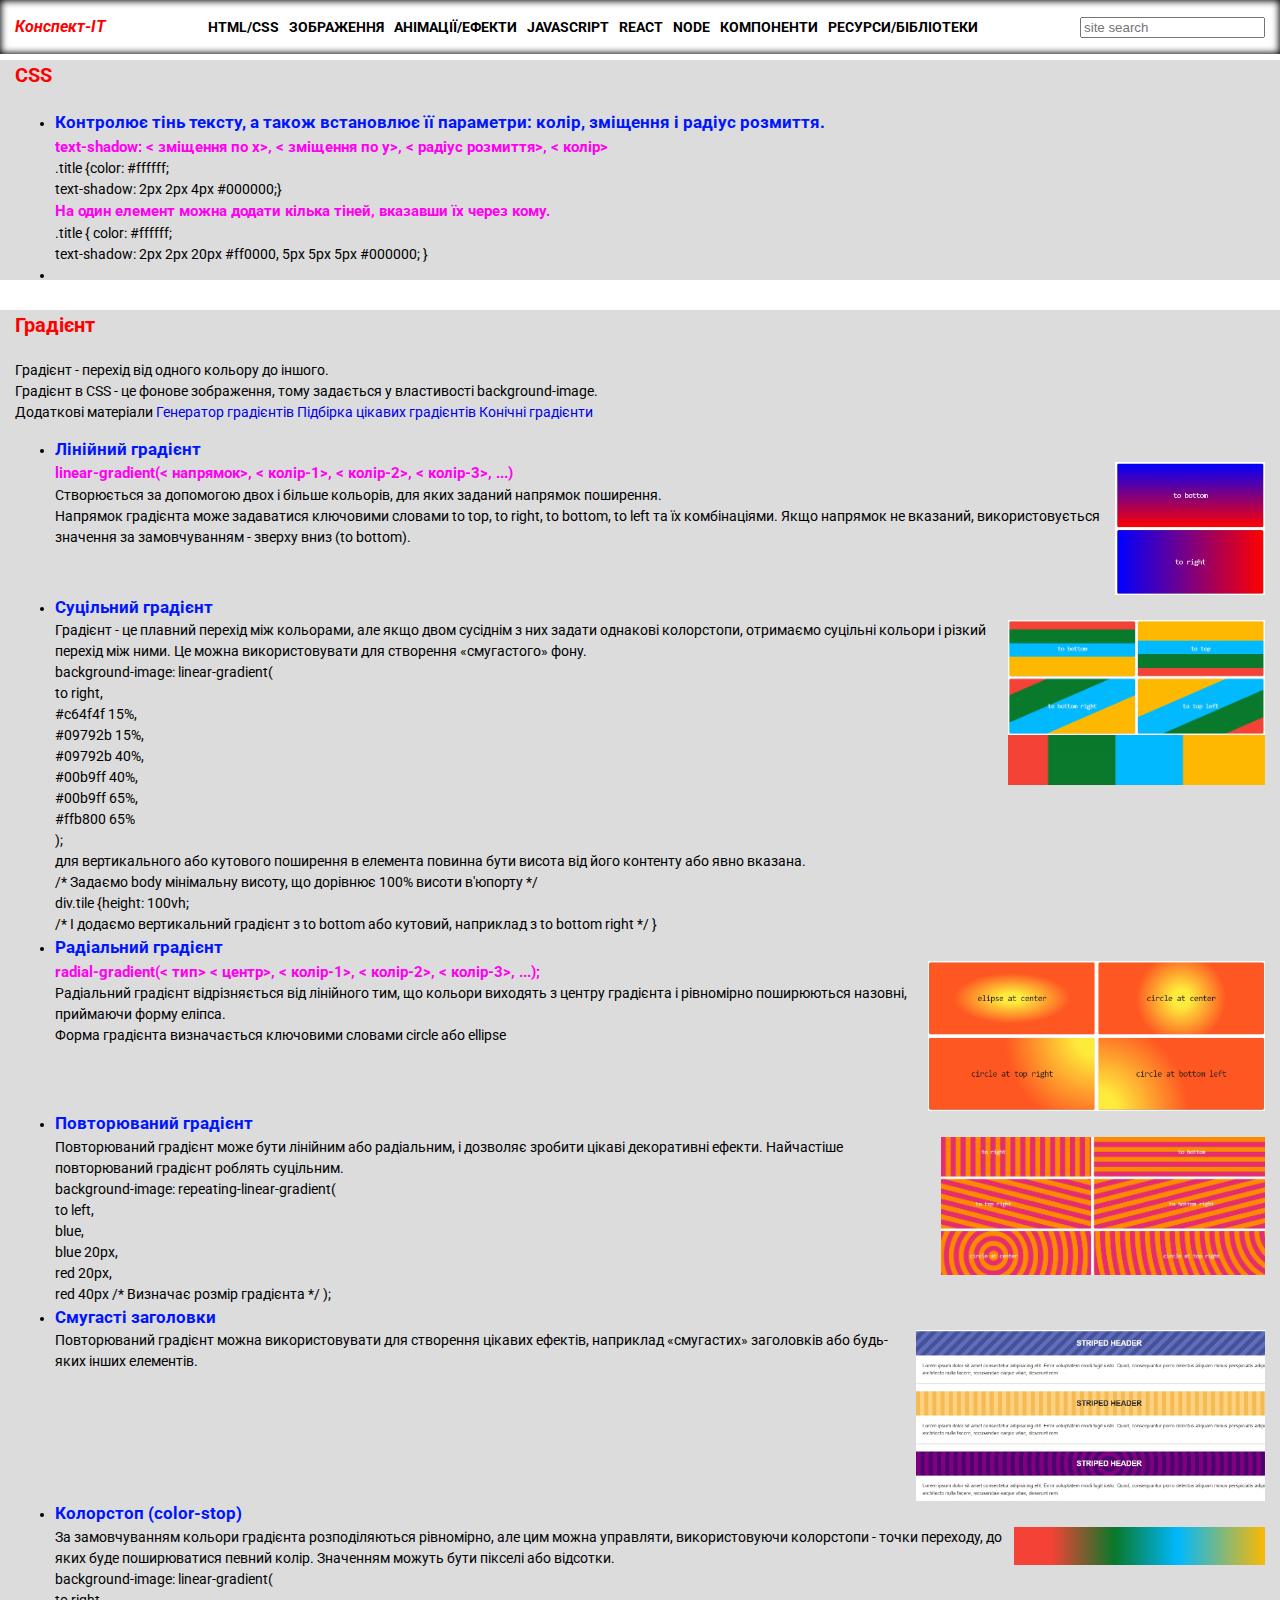
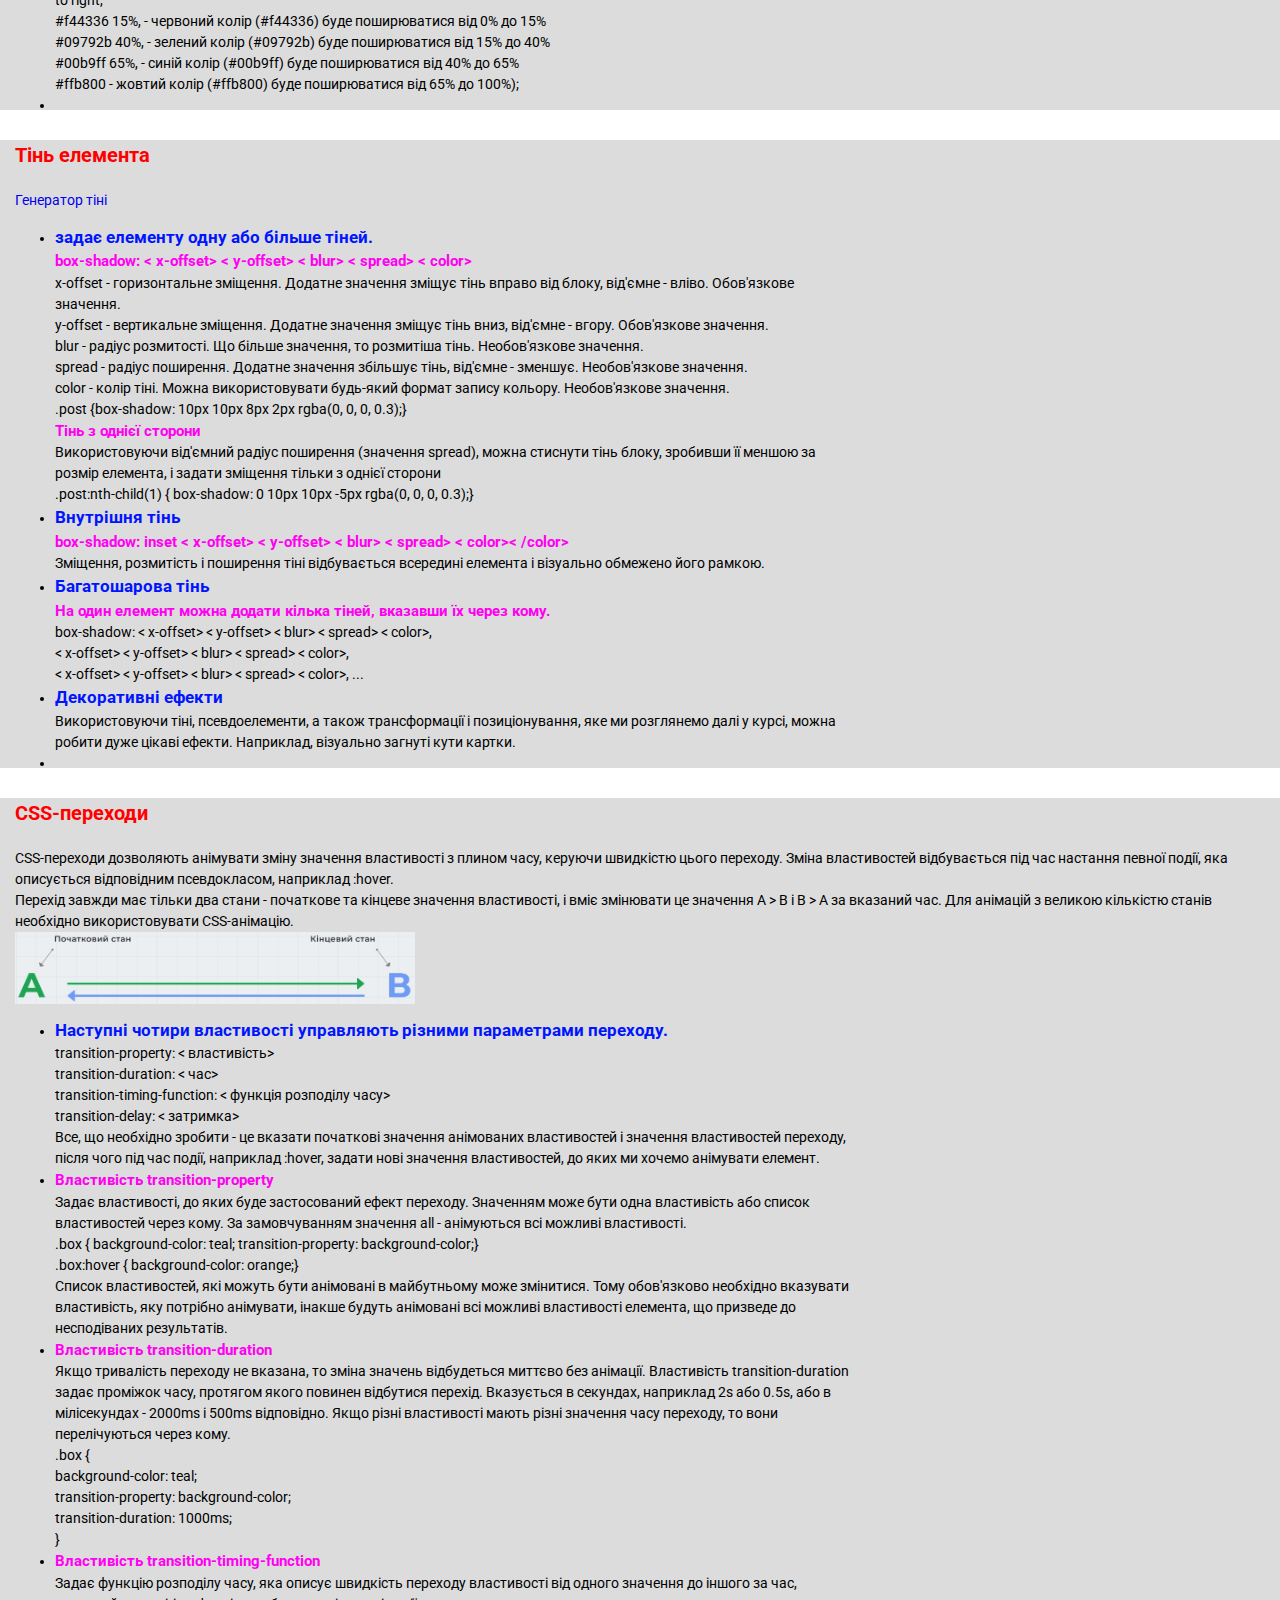
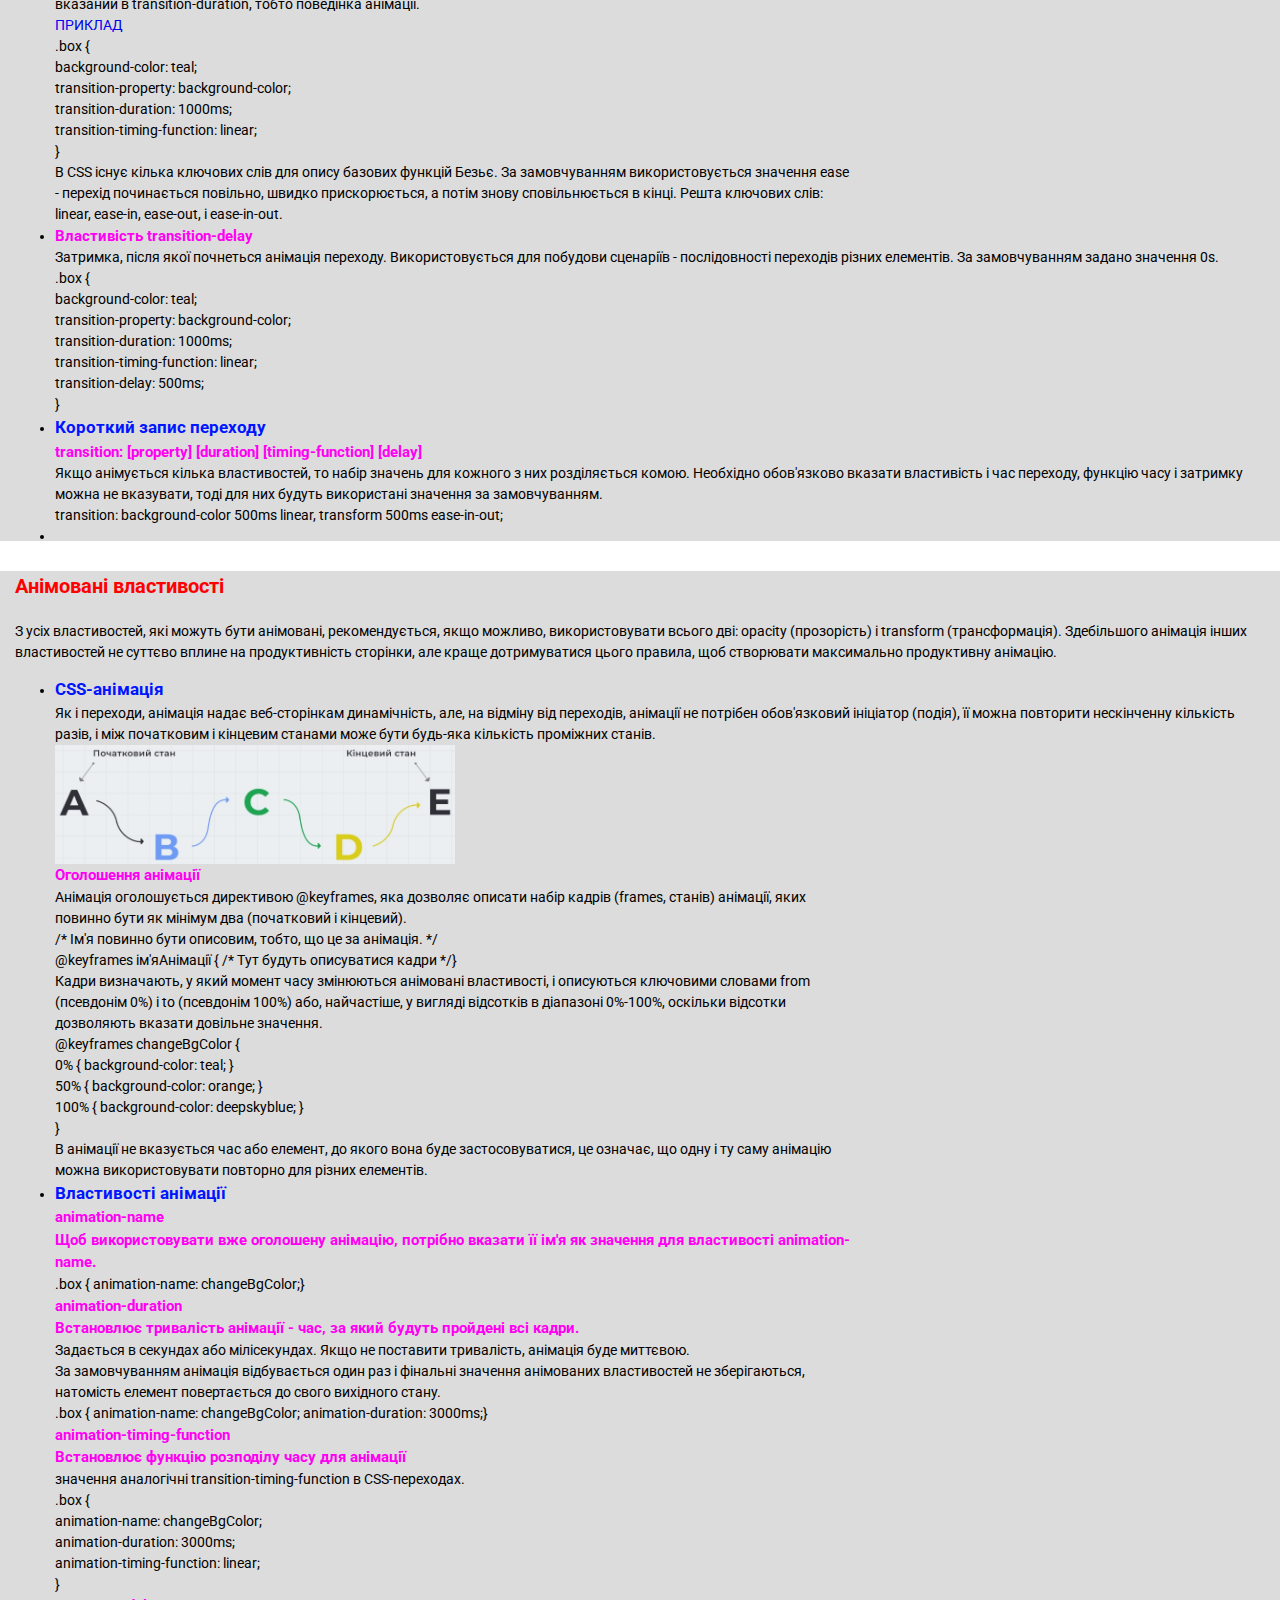
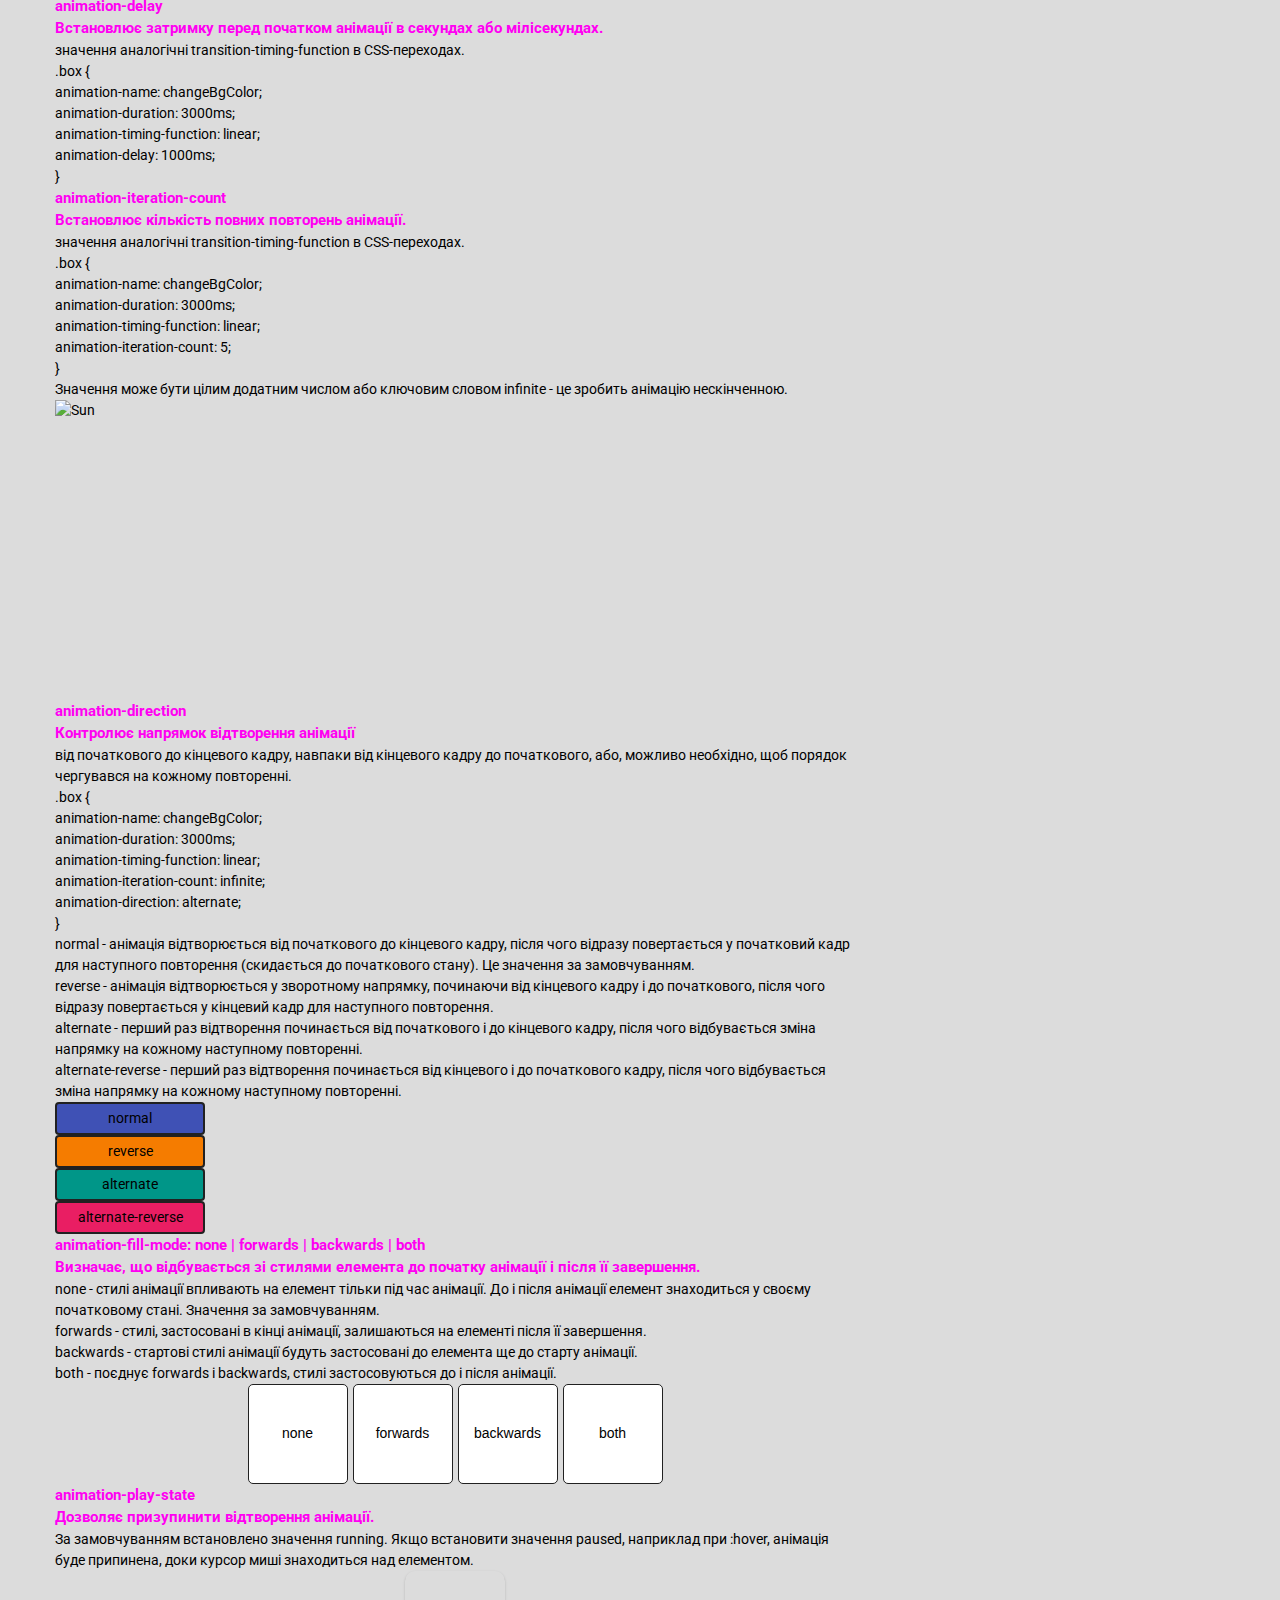
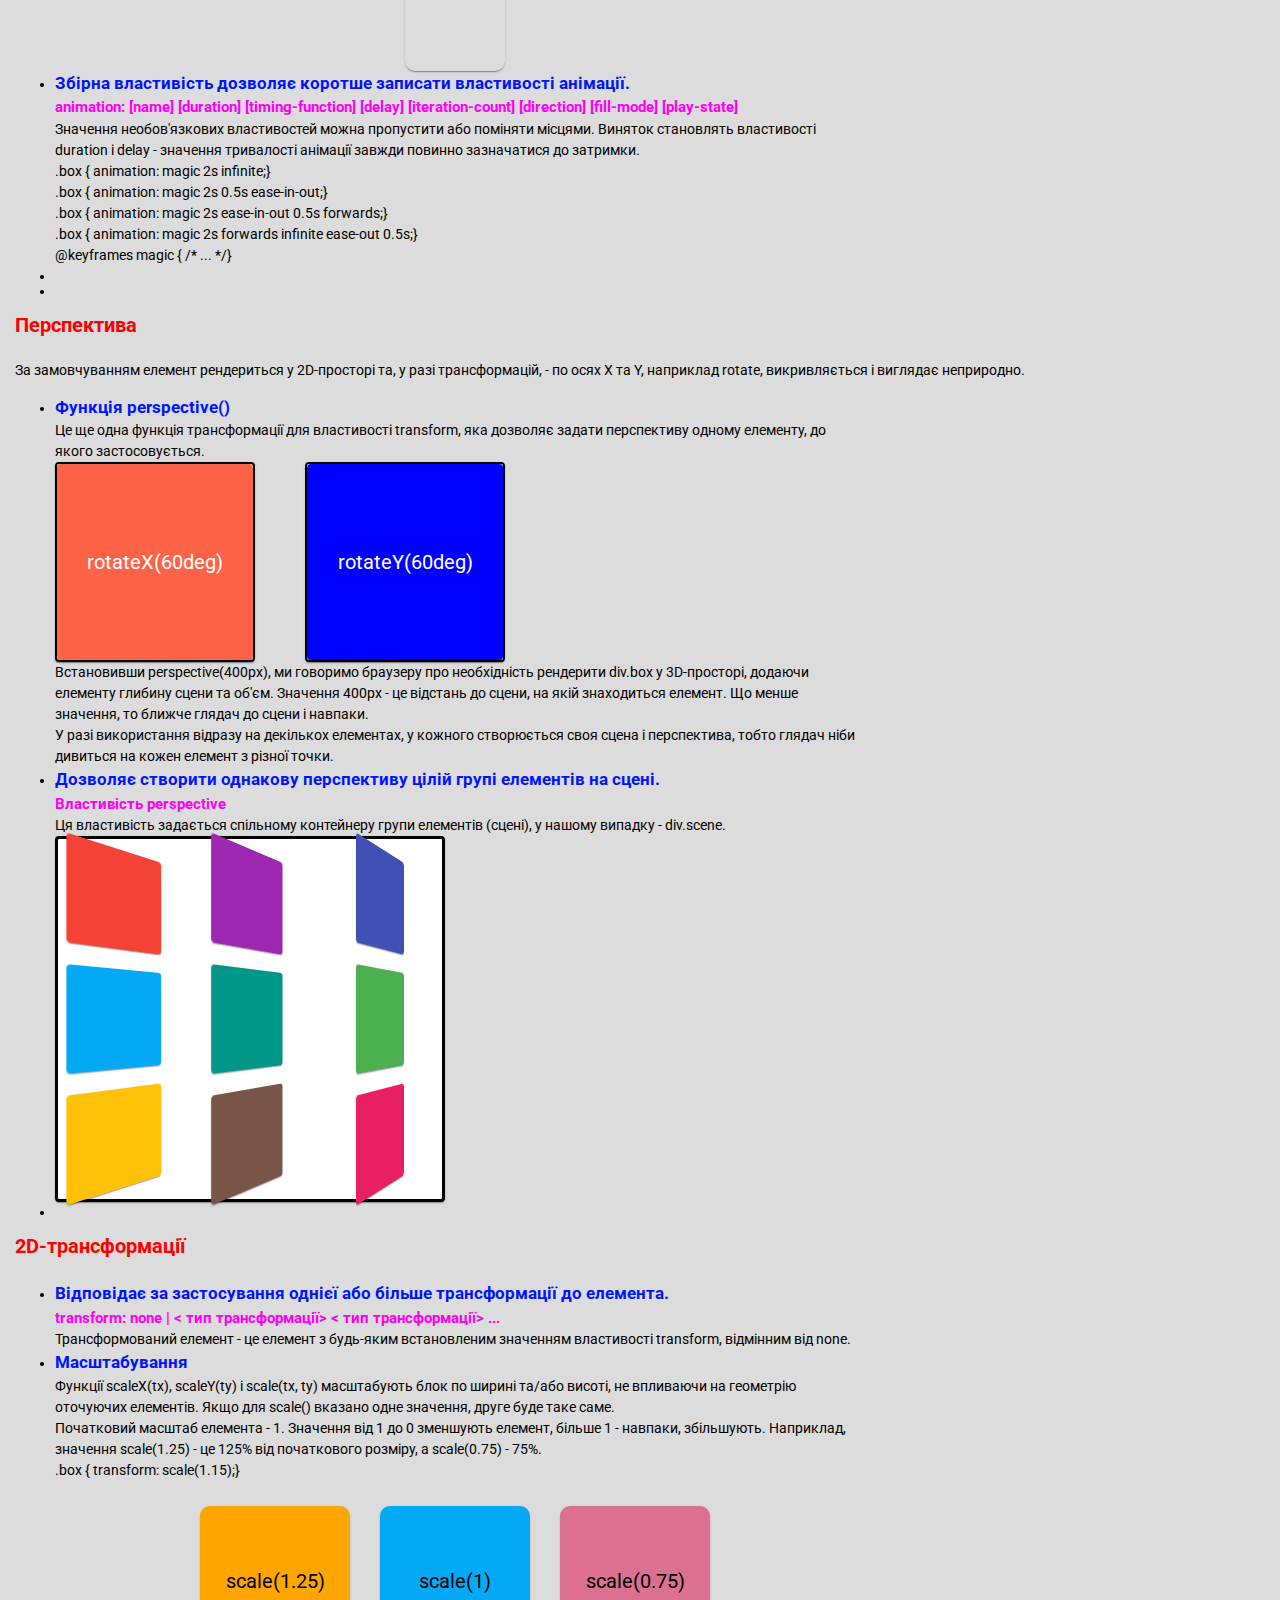
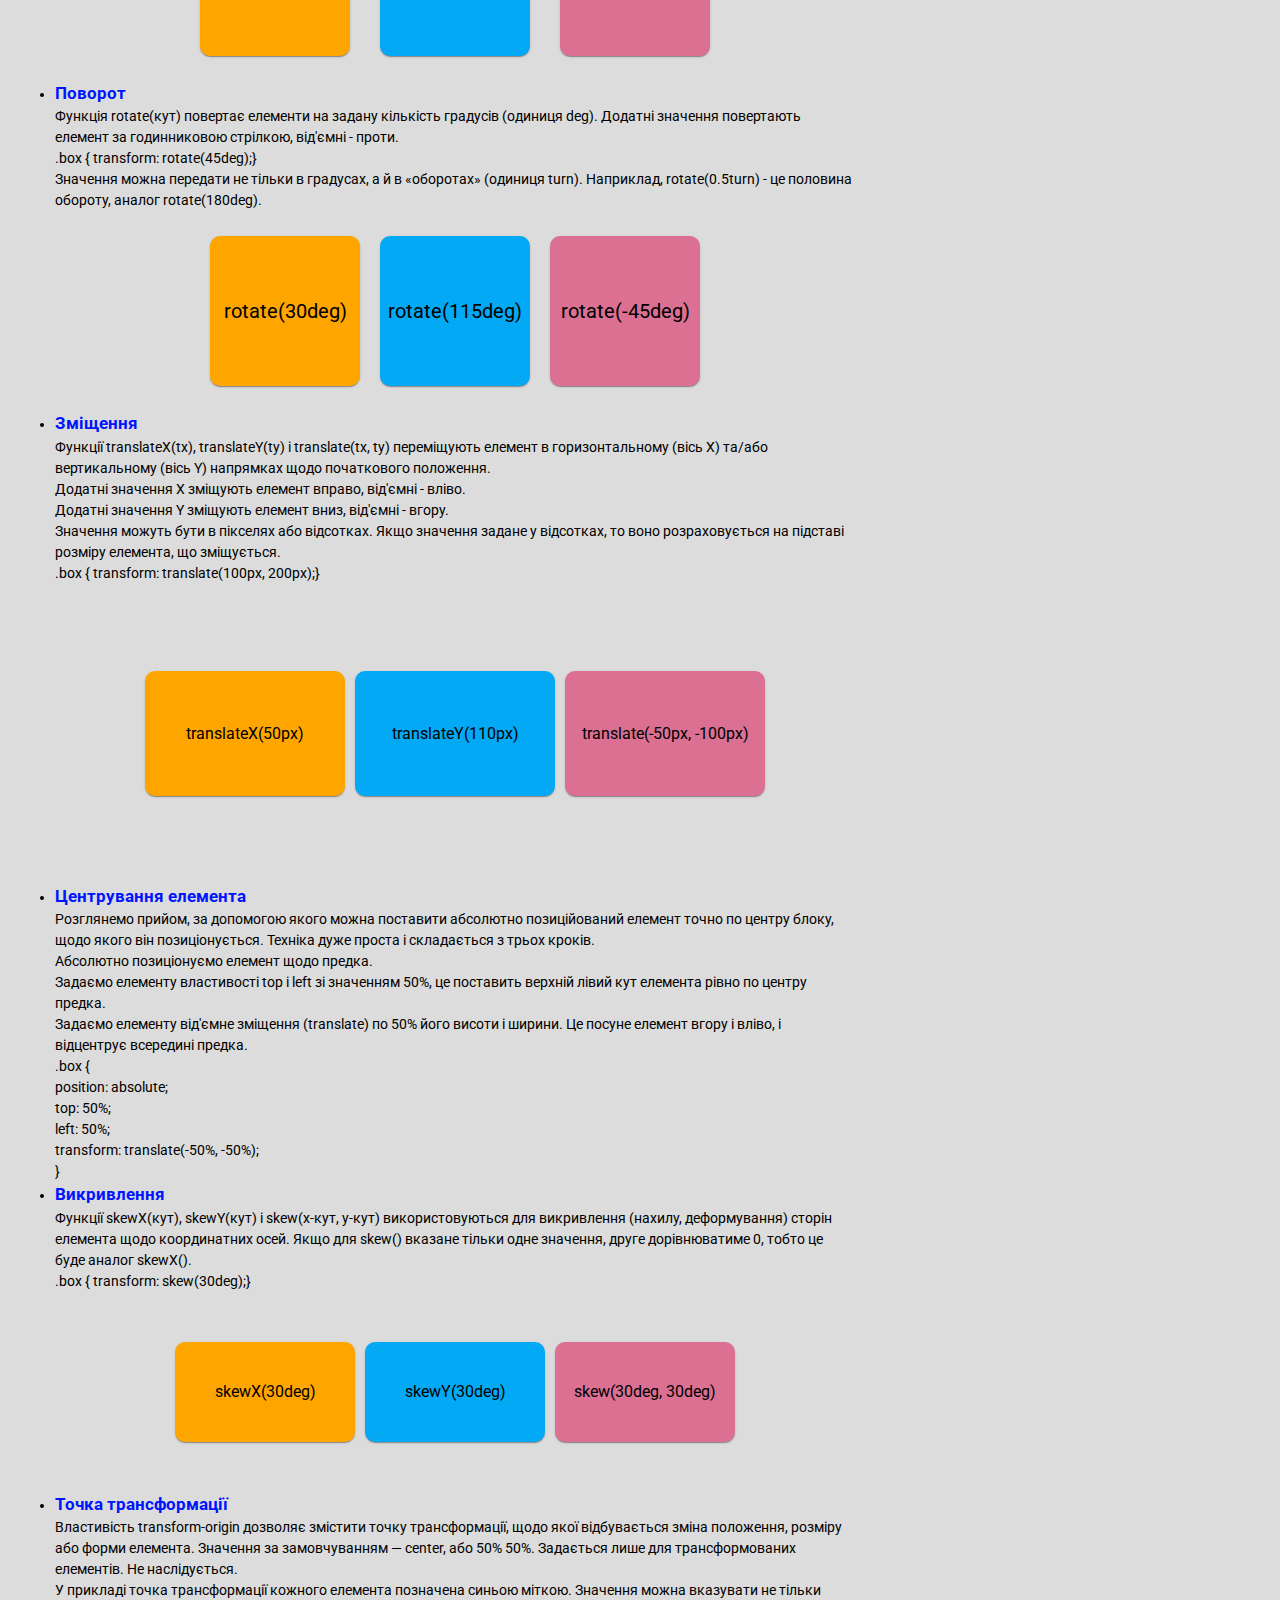
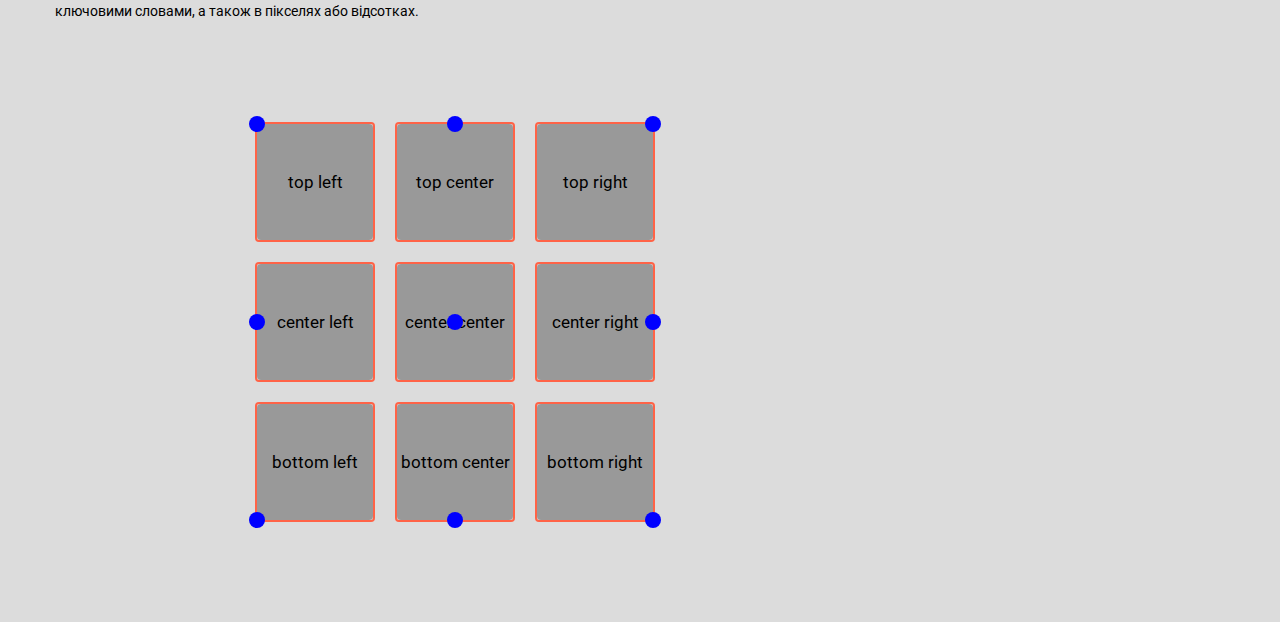
==== commit 75fad70e: "html-css complet" ====
--- a/animations.html
+++ b/animations.html
@@ -526,11 +526,11 @@
                 }
               </p>
               <div class="section-box">
-                <img src="" width="400" alt="" />
-              </div>
-            </div>
-            <div class="section-icon">
-              <img src="" width="400" alt="" />
+                <img src="" width="0" alt="" />
+              </div>
+            </div>
+            <div class="section-icon">
+              <img src="" width="0" alt="" />
             </div>
           </div>
         </li>
@@ -544,11 +544,11 @@
               <p>Якщо анімується кілька властивостей, то набір значень для кожного з них розділяється комою. Необхідно обов'язково вказати властивість і час переходу, функцію часу і затримку можна не вказувати, тоді для них будуть використані значення за замовчуванням.</p>
               <p>transition: background-color 500ms linear, transform 500ms ease-in-out;</p>
               <div class="section-box">
-                <img src="" width="400" alt="" />
-              </div>
-            </div>
-            <div class="section-icon">
-              <img src="" width="400" alt="" />
+                <img src="" width="0" alt="" />
+              </div>
+            </div>
+            <div class="section-icon">
+              <img src="" width="0" alt="" />
             </div>
           </div>
         </li>
@@ -560,11 +560,11 @@
               <h5 class="section-title__value"></h5>
               <p></p>
               <div class="section-box">
-                <img src="" width="400" alt="" />
-              </div>
-            </div>
-            <div class="section-icon">
-              <img src="" width="400" alt="" />
+                <img src="" width="0" alt="" />
+              </div>
+            </div>
+            <div class="section-icon">
+              <img src="" width="0" alt="" />
             </div>
           </div>
         </li>
@@ -1017,6 +1017,7 @@
           </ul>
         </div>
       </div>
+
     </main>
     <footer class="footer"></footer>
   </body>
--- a/style.css
+++ b/style.css
@@ -88,6 +88,10 @@
 
   box-shadow: inset 0 0 7px 1px rgba(0, 0, 0);
 }
+.header-houm {
+  background-color: transparent;
+  box-shadow: none;
+}
 
 .logo {
   font-family: "Roboto", sans;
@@ -130,7 +134,8 @@
 
 .section-box {
   display: flex;
-  justify-content: space-between;
+  justify-content: flex-start;
+  gap: 10px;
 }
 
 .flex-box-img {
@@ -148,12 +153,12 @@
 } */
 
 .start-page {
-  display: flex;
+  display: block;
   width: 100%;
   height: 100vh;
 
   background-image: url("./img/notebook-1.jpg");
-  flex-direction: column;
+  /* flex-direction: column; */
   background-size: cover;
   background-color: gray;
 }
@@ -164,8 +169,9 @@
   align-items: center;
   justify-content: center;
 
-  margin-top: 200px;
   gap: 20px;
+  padding-top: 500px;
+  margin: 0;
 }
 
 .notebook-nav__link {
@@ -1081,3 +1087,457 @@
   }
 }
 /* =================== */
+
+/* Forma */
+.form {
+  width: 300px;
+  display: flex;
+  flex-direction: column;
+  gap: 12px;
+}
+
+.label {
+  display: flex;
+  flex-direction: column;
+}
+
+.input {
+  padding: 4px;
+  font-family: inherit;
+}
+
+.form-radio-bottom {
+  width: 225px;
+  border: 2px solid red;
+  padding: 10px;
+}
+
+.form-checkbox {
+  width: 230px;
+  border: 2px solid red;
+  padding: 10px;
+}
+/* ============ */
+
+/* Числа */
+.number {
+  width: 350px;
+  border: 2px solid red;
+  padding: 10px;
+}
+.form-number {
+  max-width: 300px;
+}
+
+.input-number {
+  padding: 8px;
+  font-family: inherit;
+}
+
+.label-number {
+  display: flex;
+  flex-direction: column;
+  margin-bottom: 8px;
+}
+/* =========== */
+
+/* Повзунки */
+.range {
+  width: 500px;
+  border: 2px solid red;
+  padding: 10px;
+}
+.form-label-range {
+  display: flex;
+  align-items: center;
+}
+/* ========== */
+
+/* Дата та час */
+.data {
+  width: 250px;
+}
+.input-data {
+  max-width: 300px;
+  padding: 8px;
+  font-family: inherit;
+}
+
+.label-data {
+  display: flex;
+  flex-direction: column;
+  margin-bottom: 8px;
+}
+/* ================ */
+
+/* textarea */
+.box-textarea {
+  width: 300px;
+  border: 2px solid red;
+  padding: 10px;
+}
+.input-textarea,
+textarea {
+  padding: 8px;
+  font-family: inherit;
+  font-size: inherit;
+}
+
+.label-textarea {
+  display: flex;
+  flex-direction: column;
+  margin-bottom: 8px;
+}
+
+textarea {
+  resize: none;
+}
+/* ============ */
+
+/* select */
+.select-box {
+  width: 200px;
+  border: 2px solid red;
+  padding: 10px;
+}
+
+.label-select {
+  display: block;
+  margin-bottom: 4px;
+}
+
+.select-select {
+  font-size: 16px;
+}
+/* ============ */
+
+/* details */
+.details {
+  width: 200px;
+  border: 2px solid red;
+  padding: 10px;
+}
+.label-datalist {
+  display: block;
+  margin-bottom: 4px;
+}
+
+.input-datalist {
+  padding: 8px;
+  font-size: 16px;
+}
+/* ============ */
+
+/* Групування полів */
+.form-group-box {
+  width: 500px;
+  border: 2px solid red;
+  padding: 10px;
+}
+
+.form-box-1 {
+  display: flex;
+  flex-direction: column;
+  gap: 12px;
+  max-width: 300px;
+}
+
+.form-group-box-1 {
+  display: flex;
+  flex-direction: column;
+  gap: 4px;
+  padding: 0;
+  margin: 0;
+  border: none;
+}
+
+.group-title-box-1 {
+  width: 100%;
+  font-weight: 700;
+}
+
+.form-label-box-1 {
+  display: flex;
+  flex-direction: column;
+  cursor: pointer;
+}
+
+.input-form-box-1 {
+  padding: 4px;
+}
+
+.form-field-box-1 {
+  display: flex;
+  align-items: center;
+  gap: 4px;
+}
+/* ==== 2 ==== */
+.form-group-box-2 {
+  width: 500px;
+  border: 2px solid red;
+  padding: 10px;
+}
+
+.form-group-2 {
+  display: flex;
+  flex-direction: column;
+  padding: 10px;
+  margin-bottom: 10px;
+  border: 1px solid black;
+  border-radius: 4px;
+}
+
+.form-group-2 p {
+  margin-top: 0;
+  margin-bottom: 10px;
+  font-weight: 700;
+  font-size: 20px;
+}
+/* ================ */
+
+/* :enabled і :disabled */
+.btn-en-di {
+  display: inline-flex;
+  padding: 12px 24px;
+  border: 1px solid black;
+  border-radius: 4px;
+  font-family: inherit;
+  font-size: 16px;
+  background-color: cyan;
+  color: black;
+  cursor: pointer;
+}
+
+.btn-en-di:hover,
+.btn-en-di:focus {
+  background-color: orange;
+}
+
+.btn-en-di:disabled {
+  background-color: lightgray;
+  cursor: not-allowed;
+}
+/* =============== */
+
+/* checked */
+.form-checked-box {
+  width: 300px;
+  border: 2px solid red;
+  padding: 10px;
+}
+
+.form-input-checked:checked {
+  outline: 2px solid #2196f3;
+  outline-offset: 2px;
+}
+
+.form-input-checked:checked + .form-label-checked {
+  color: #2196f3;
+}
+
+.form-checked {
+  max-width: 300px;
+  display: flex;
+  flex-direction: column;
+  align-items: flex-start;
+  gap: 12px;
+}
+
+.form-caption-checked {
+  margin: 0;
+  font-weight: 700;
+}
+
+.form-field-checked {
+  display: flex;
+  align-items: center;
+  gap: 4px;
+}
+
+.form-label-checked {
+  cursor: pointer;
+}
+/* ============ */
+
+/* :in-range і :out-of-range */
+.in-out-range {
+  width: 600px;
+  border: 2px solid red;
+  padding: 10px;
+}
+
+.form-input-in-out-range:in-range {
+  border-color: #4caf50;
+}
+
+.form-input-in-out-range:out-of-range {
+  border-color: #f44336;
+}
+
+.form-field-in-out-range {
+  display: flex;
+  flex-direction: column;
+  margin-bottom: 16px;
+}
+
+.form-label-in-out-range {
+  margin-bottom: 8px;
+  cursor: pointer;
+}
+
+.form-input-in-out-range {
+  padding: 8px;
+  border: 1px solid #2a2a2a;
+  border-radius: 4px;
+  font-family: sans-serif;
+  font-size: 16px;
+  outline: none;
+}
+
+.button-in-out-range {
+  display: inline-flex;
+  padding: 12px 32px;
+  border: none;
+  border-radius: 4px;
+  background-color: #2196f3;
+  color: #fff;
+  font-size: inherit;
+  cursor: pointer;
+}
+
+.button-in-out-range:hover,
+.button-in-out-range:focus {
+  background-color: #1976d2;
+}
+/* ================== */
+
+/*  */
+.form-input:not(:placeholder-shown):required:valid {
+  border-color: green;
+}
+
+.form-input:not(:placeholder-shown):required:invalid {
+  border-color: red;
+}
+
+/* Композиція псевдокласів */
+.composition {
+}
+
+.form-input-composition:not(:placeholder-shown):required:valid {
+  border-color: green;
+}
+
+.form-input-composition:not(:placeholder-shown):required:invalid {
+  border-color: red;
+}
+
+.form-label-composition {
+  display: flex;
+  flex-direction: column;
+  margin-bottom: 16px;
+}
+
+.label-text-composition {
+  margin-bottom: 4px;
+}
+
+.form-input-composition {
+  padding: 8px;
+  border: 1px solid #2a2a2a;
+  border-radius: 4px;
+  font-family: inherit;
+  font-size: 16px;
+  outline: none;
+}
+
+.form-input-composition::placeholder {
+  color: #9e9e9e;
+}
+
+.button-composition {
+  display: inline-flex;
+  padding: 12px 32px;
+  border: none;
+  border-radius: 4px;
+  background-color: #2196f3;
+  color: #fff;
+  font-size: inherit;
+  cursor: pointer;
+}
+
+.button-composition:hover,
+.button-composition:focus {
+  background-color: #1976d2;
+}
+/* ============= */
+
+/* focus-within */
+.form-focus-within:focus-within {
+  border-color: #2196f3;
+}
+
+.form-label-focus-within:focus-within {
+  color: #2196f3;
+}
+
+.form-focus-within {
+  width: 100%;
+  padding: 24px;
+  border-radius: 4px;
+  border: 2px dashed #2a2a2a;
+}
+
+.form-label-focus-within {
+  display: flex;
+  flex-direction: column;
+  margin-bottom: 16px;
+}
+
+.label-text-focus-within {
+  margin-bottom: 4px;
+}
+
+.form-input-focus-within {
+  padding: 8px;
+  border: 1px solid #2a2a2a;
+  border-radius: 4px;
+  font-family: inherit;
+  font-size: 16px;
+  outline: none;
+}
+
+.button-focus-within {
+  display: inline-flex;
+  padding: 12px 32px;
+  border: none;
+  border-radius: 4px;
+  background-color: #2196f3;
+  color: #fff;
+  font-size: inherit;
+  cursor: pointer;
+}
+
+.button-focus-within:hover,
+.button-focus-within:focus {
+  background-color: #1976d2;
+}
+/* =============== */
+
+/* Респонсивні фонові зображення */
+/* 1x screens, default value, 320x240 image */
+.responsive-img {
+  margin: 0 auto;
+  width: 320px;
+  height: 240px;
+  background-image: url("https://picsum.photos/id/237/320/240");
+  background-size: 320px 240px;
+}
+
+/* 2x screens, retina, 640x480 image */
+@media (min-resolution: 192dpi) {
+  .responsive-img {
+    background-image: url("https://picsum.photos/id/237/640/480");
+  }
+}
+/* ================== */
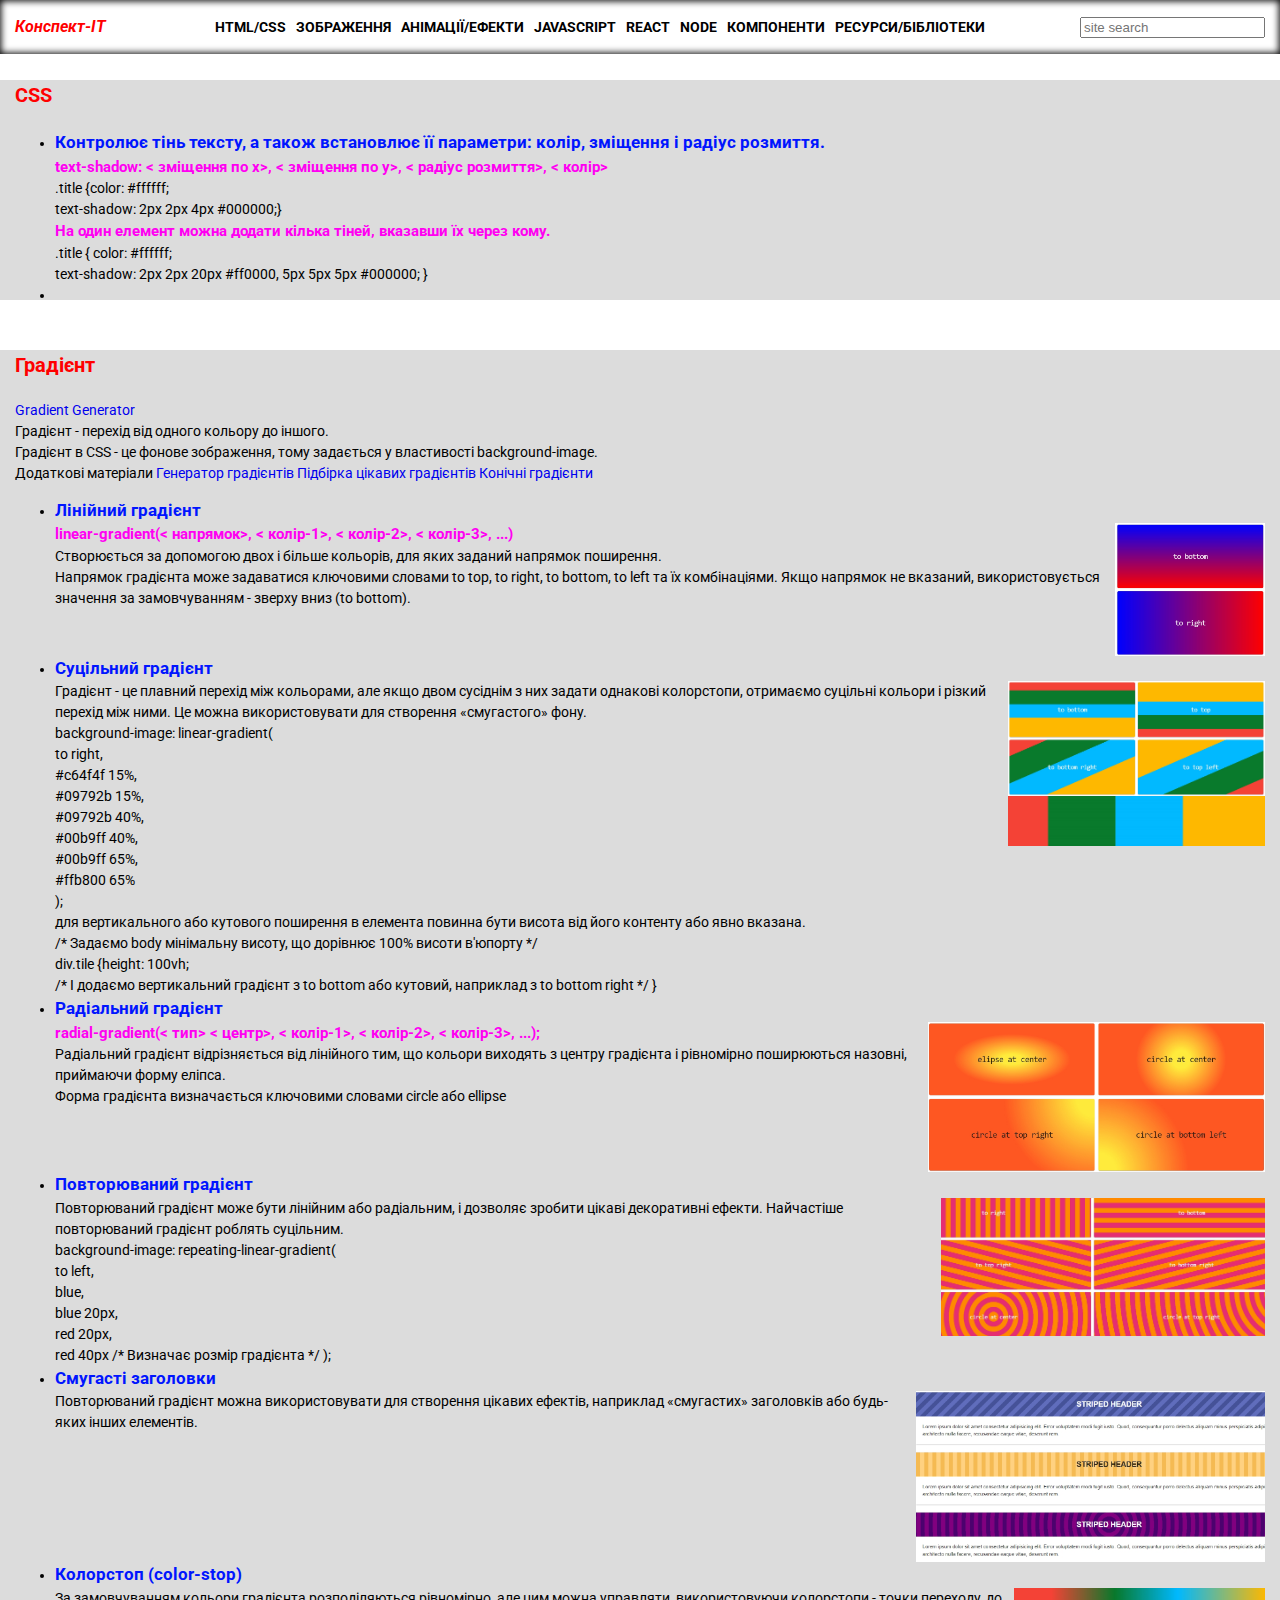
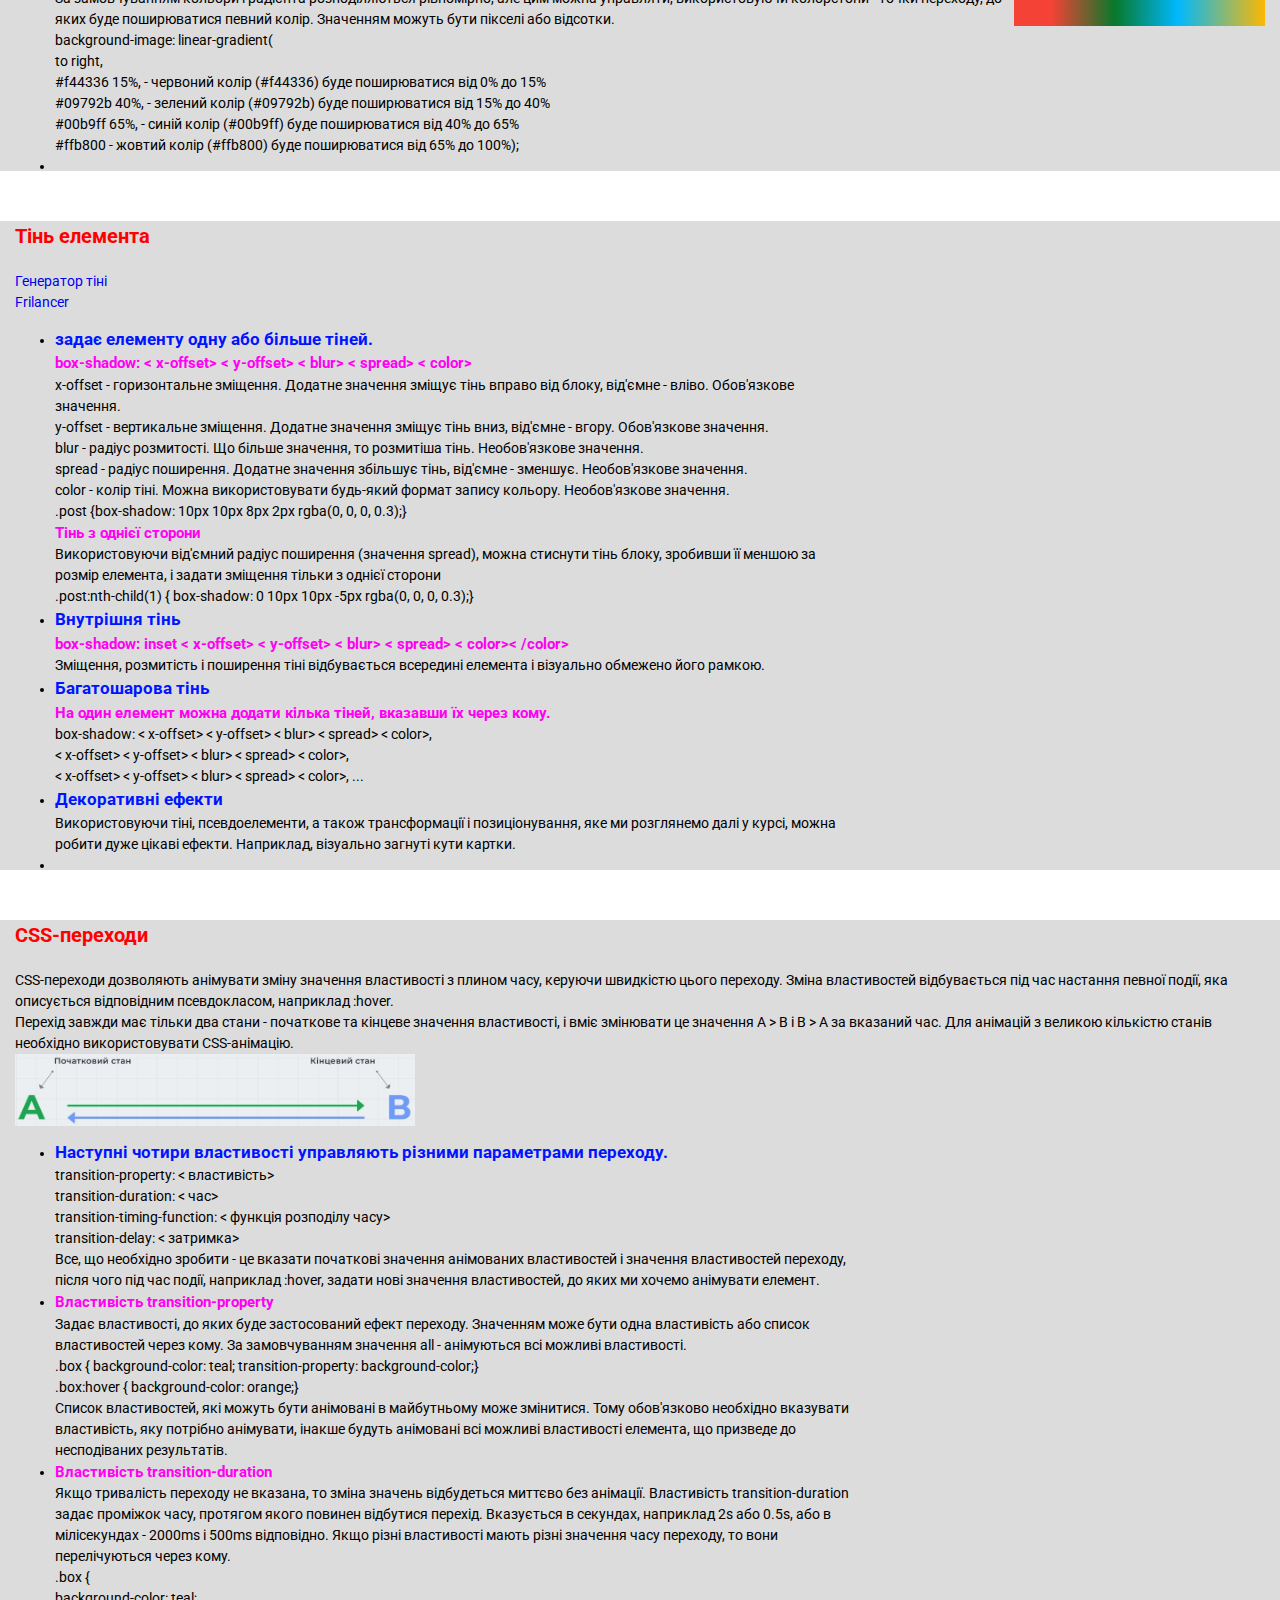
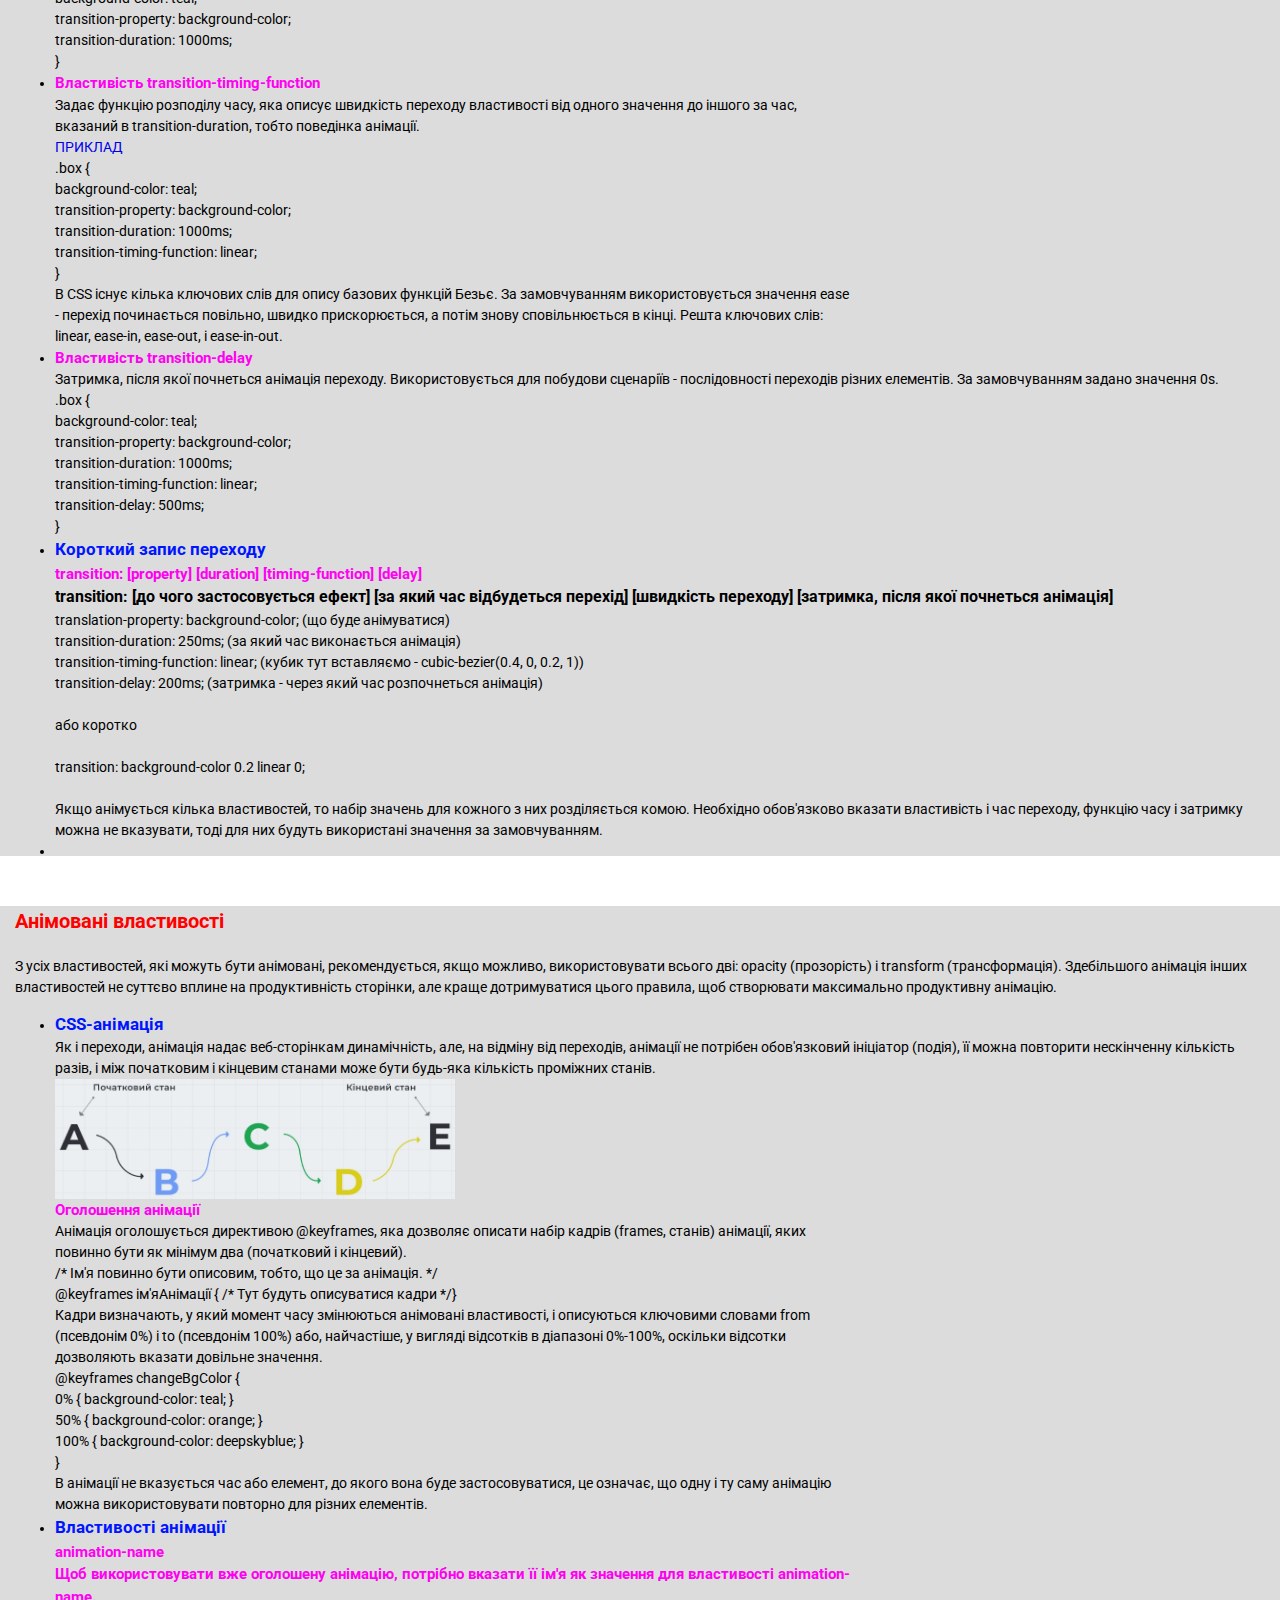
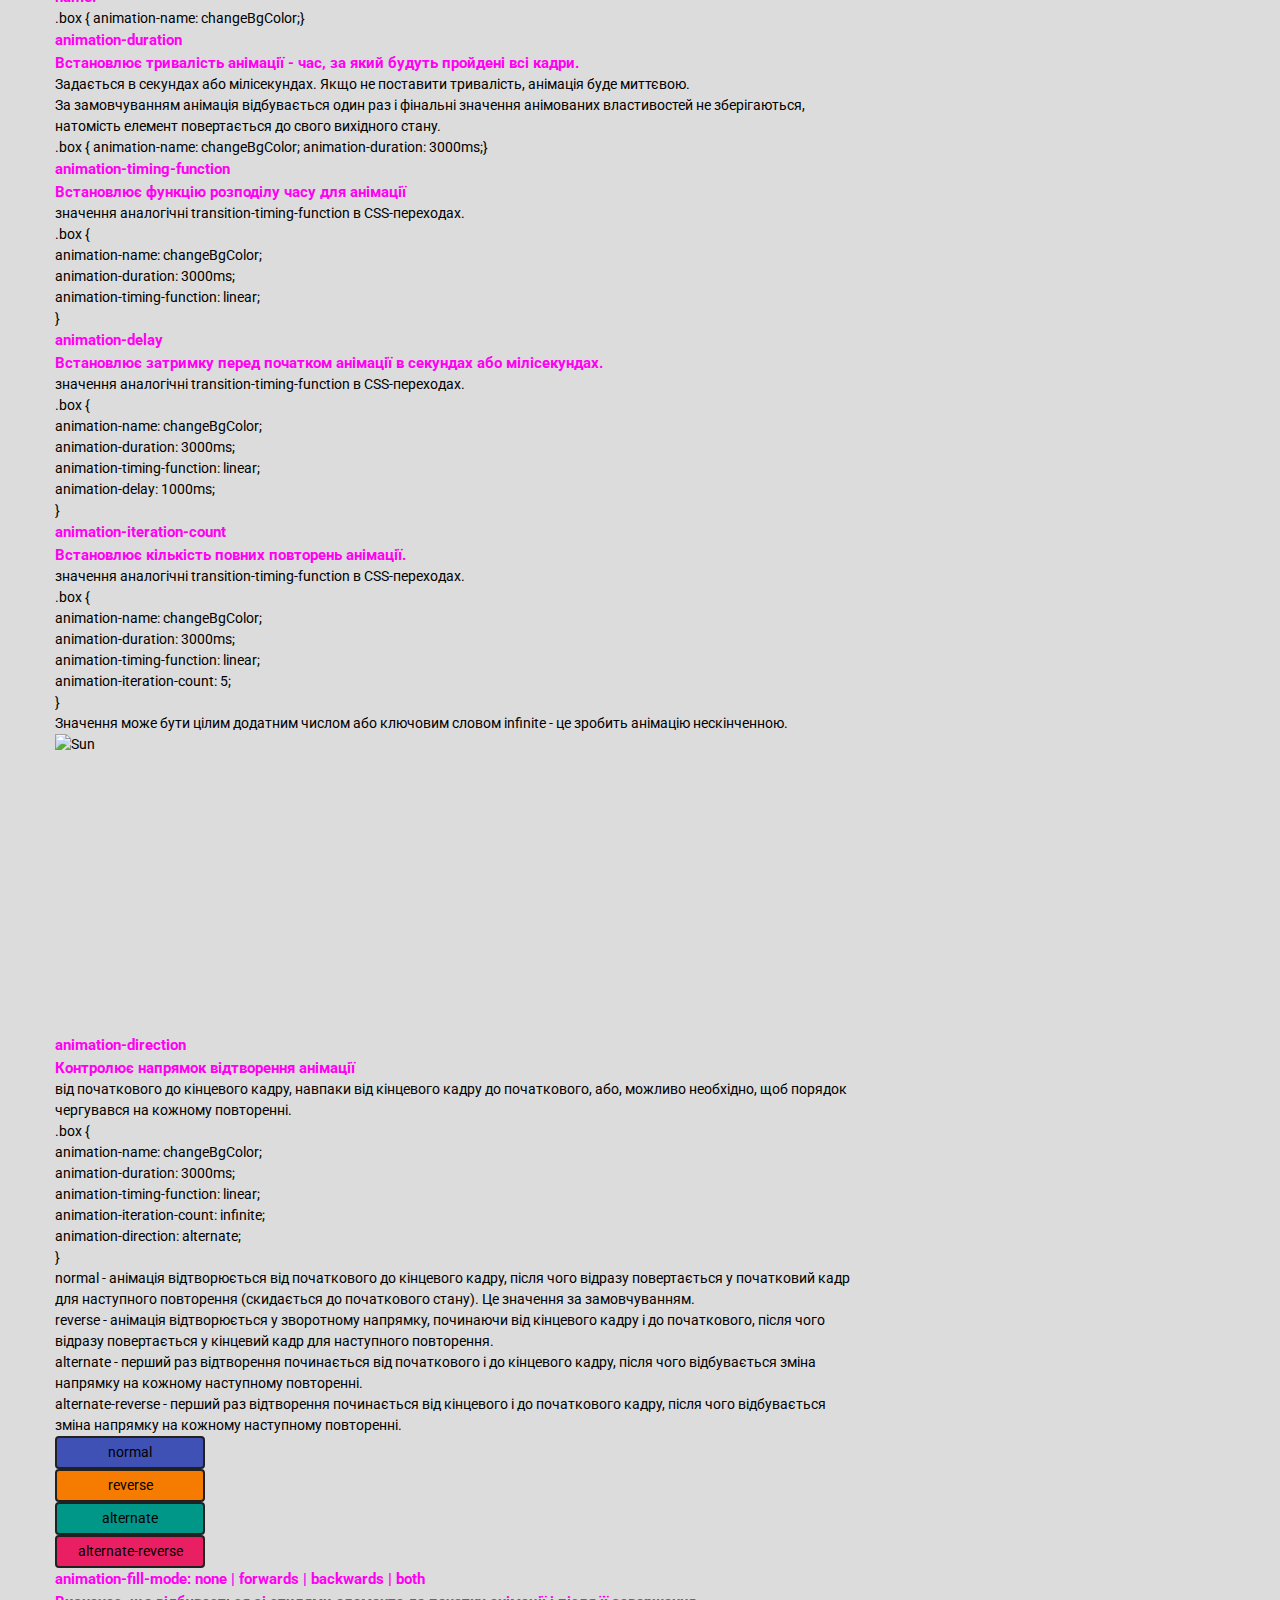
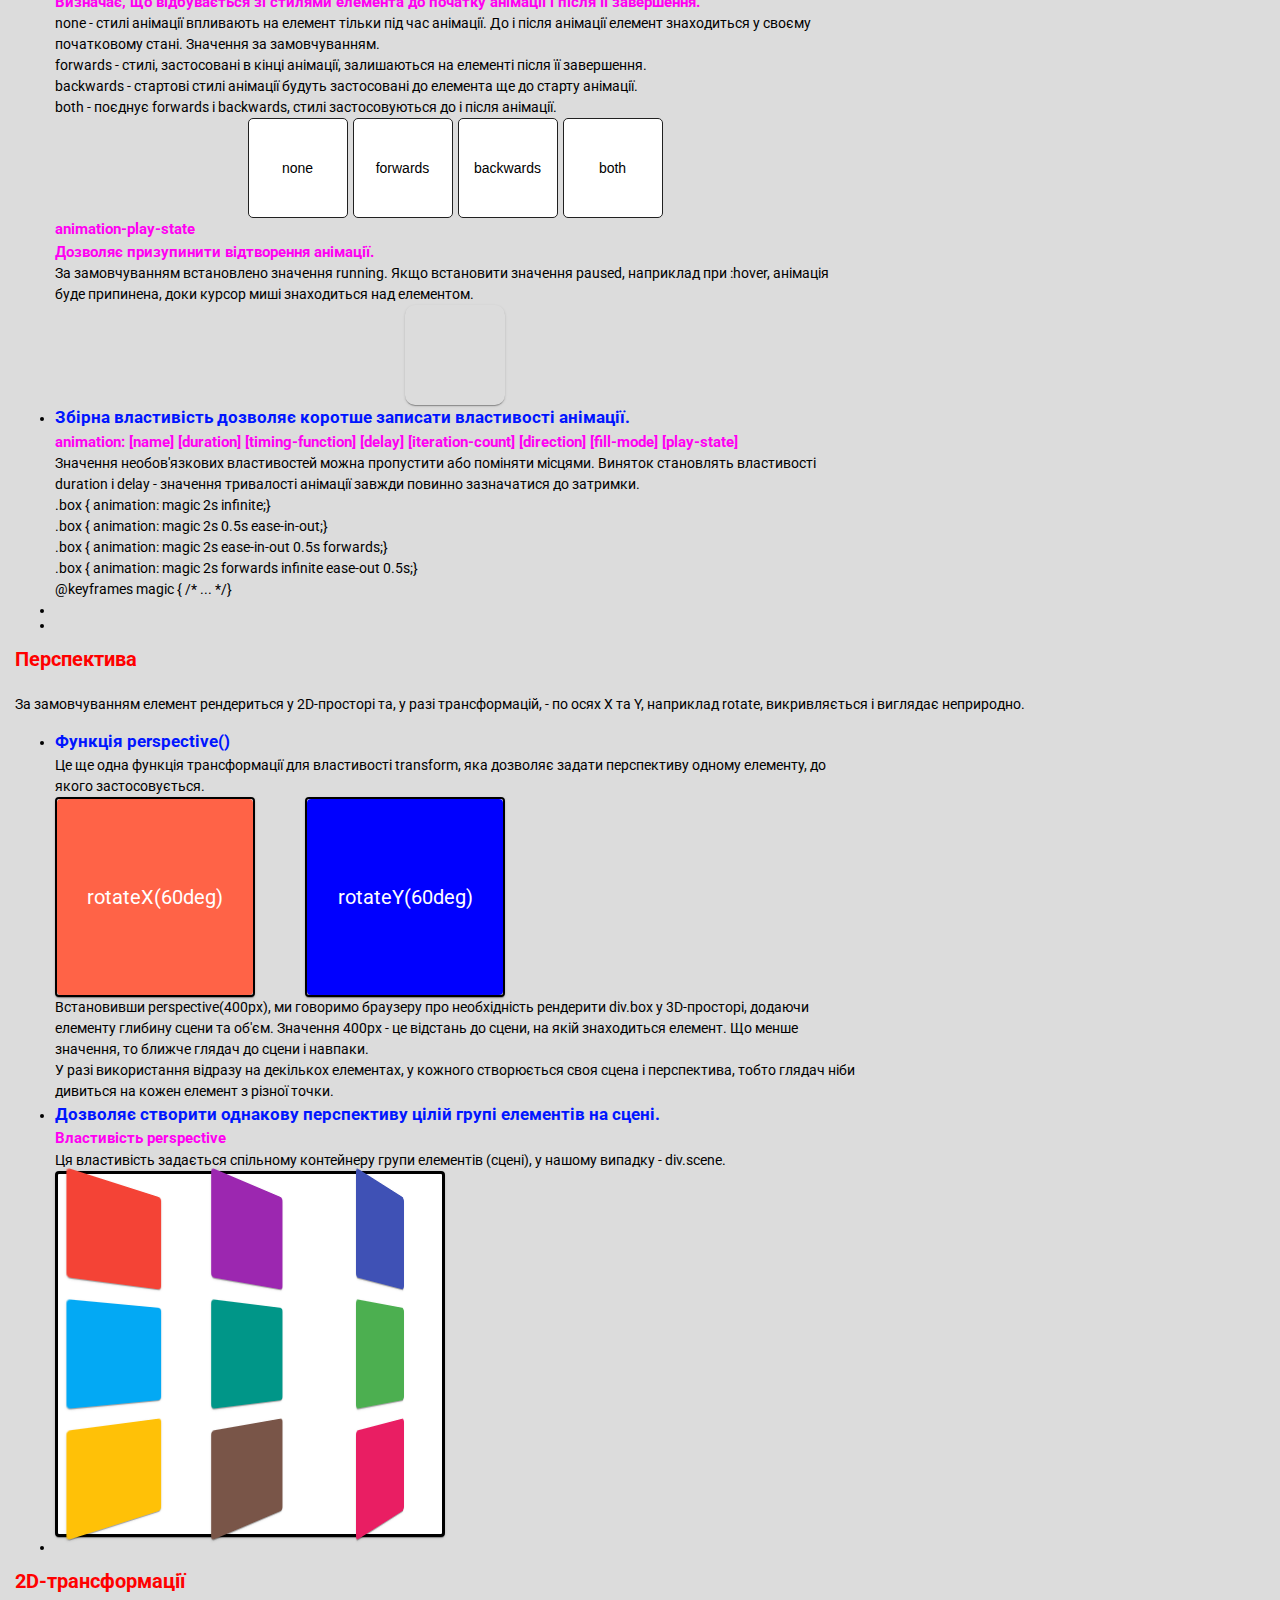
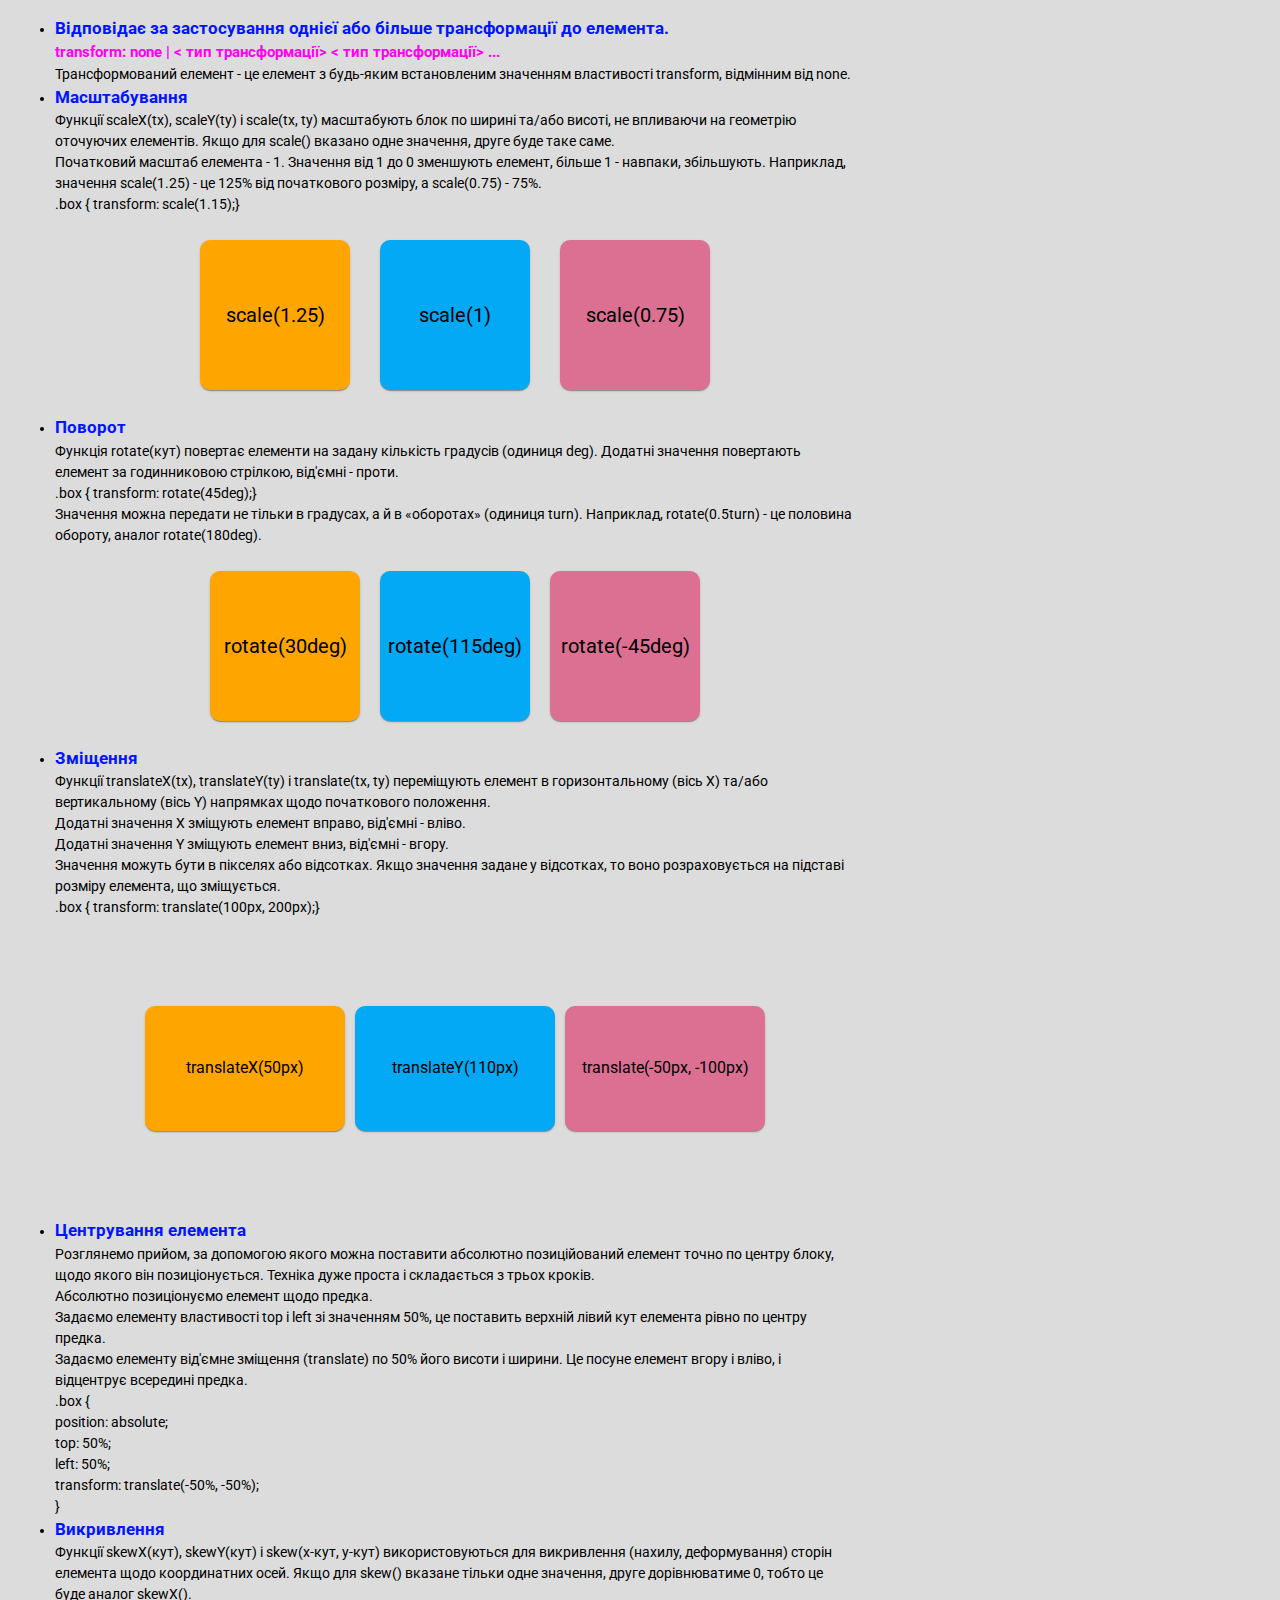
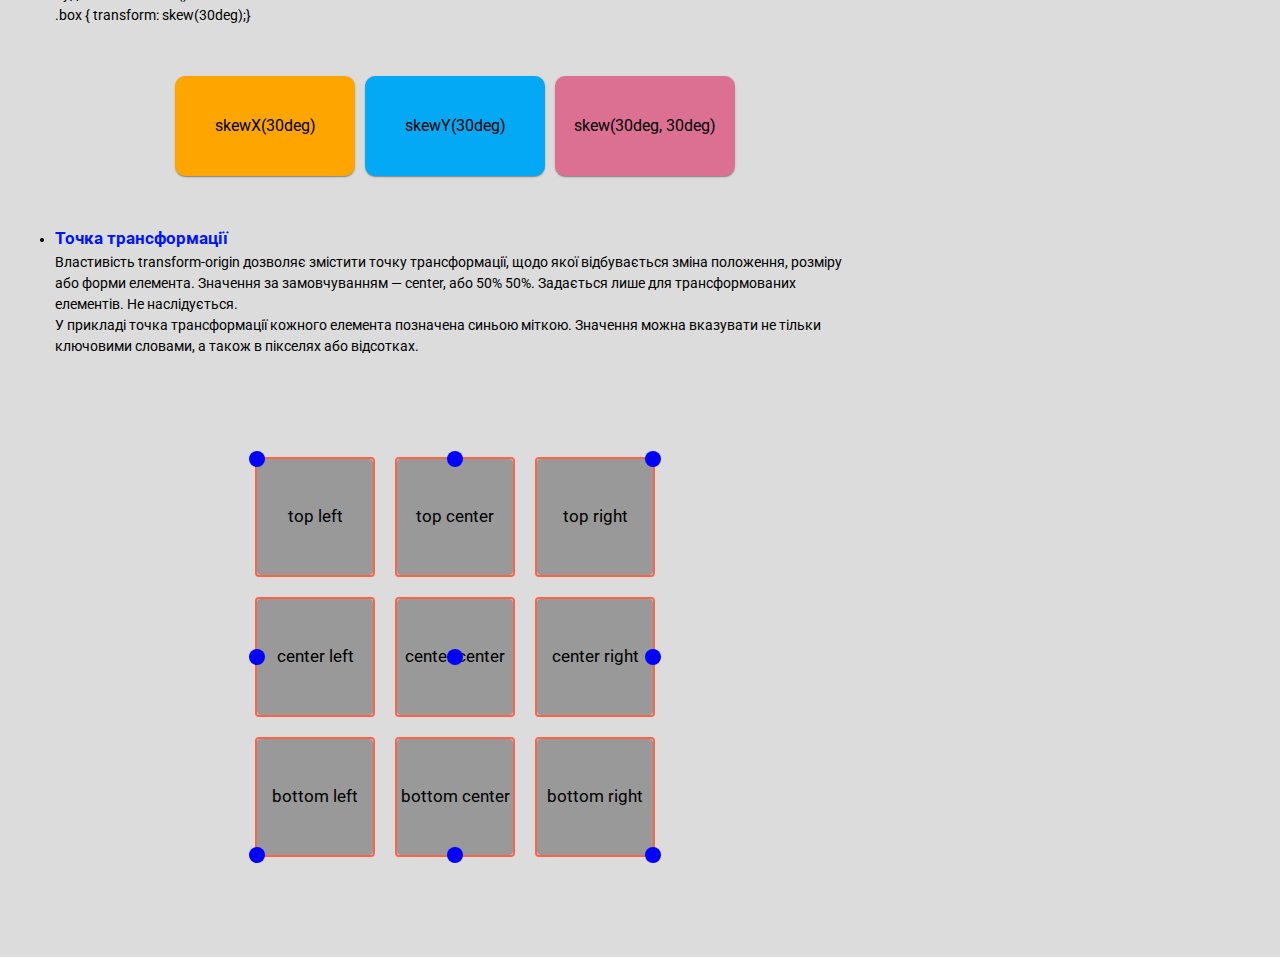
==== commit 4058bd49: "corection info" ====
--- a/animations.html
+++ b/animations.html
@@ -100,6 +100,7 @@
       <div class="section">
         <div class="container">
           <h3 class="section-title">Градієнт</h3>
+          <a href="https://www.colorzilla.com/gradient-editor/">Gradient Generator</a>
           <p>Градієнт - перехід від одного кольору до іншого.</p>
           <p>
             Градієнт в CSS - це фонове зображення, тому задається у властивості
@@ -323,6 +324,9 @@
         <div class="container">
           <h3 class="section-title">Тінь елемента</h3>
           <a href="https://cssgenerator.org/box-shadow-css-generator.html">Генератор тіні</a>
+          <br>
+          <a href="https://www.youtube.com/watch?v=G4aOu26s4_s&list=PLM6XATa8CAG4F9nAIYNS5oAiPotxwLFIr&index=11" target="_blank">Frilancer</a>
+
           <ul>
             <li>
               <h4 class="section-title__name">
@@ -541,8 +545,19 @@
           <div class="section-box">
             <div>
               <h5 class="section-title__value">transition: [property] [duration] [timing-function] [delay]</h5>
+              <h3>transition: [до чого застосовується ефект] [за який час відбудеться перехід] [швидкість переходу] [затримка, після якої почнеться анімація]</h3>
+              <p>
+                translation-property: background-color; (що буде анімуватися)<br>
+                transition-duration: 250ms; (за який час виконається анімація) <br> 
+                transition-timing-function: linear;  (кубик тут вставляємо - cubic-bezier(0.4, 0, 0.2, 1)) <br>
+                transition-delay: 200ms; (затримка - через який час розпочнеться анімація) <br>
+                <br>
+                або коротко <br>
+                <br>
+                  transition: background-color 0.2 linear 0;
+              </p>
+              <br>
               <p>Якщо анімується кілька властивостей, то набір значень для кожного з них розділяється комою. Необхідно обов'язково вказати властивість і час переходу, функцію часу і затримку можна не вказувати, тоді для них будуть використані значення за замовчуванням.</p>
-              <p>transition: background-color 500ms linear, transform 500ms ease-in-out;</p>
               <div class="section-box">
                 <img src="" width="0" alt="" />
               </div>
--- a/style.css
+++ b/style.css
@@ -59,7 +59,7 @@
 
 .section {
   background-color: var(--bg-primary-section-color);
-  margin-top: 30px;
+  margin-top: 50px;
   margin-bottom: 20px;
 }
 
@@ -80,6 +80,7 @@
   display: flex;
   justify-content: space-between;
   align-items: center;
+
   background-color: #fff;
 
   width: 100%;
@@ -98,11 +99,14 @@
   font-style: italic;
   font-size: 16px;
   font-weight: 700;
+  width: 100px;
+  margin-right: 10px;
   color: var(--text-akcent-color);
 }
 
 .header-nav {
   display: flex;
+  flex-wrap: wrap;
   gap: 10px;
 }
 
@@ -117,8 +121,11 @@
   color: var(--bg-primary-focus-text-color);
 }
 
-/* .header-search {
-} */
+.header-search {
+  display: flex;
+  align-items: center;
+  gap: 5px;
+}
 
 /* .header-search__input {
 } */
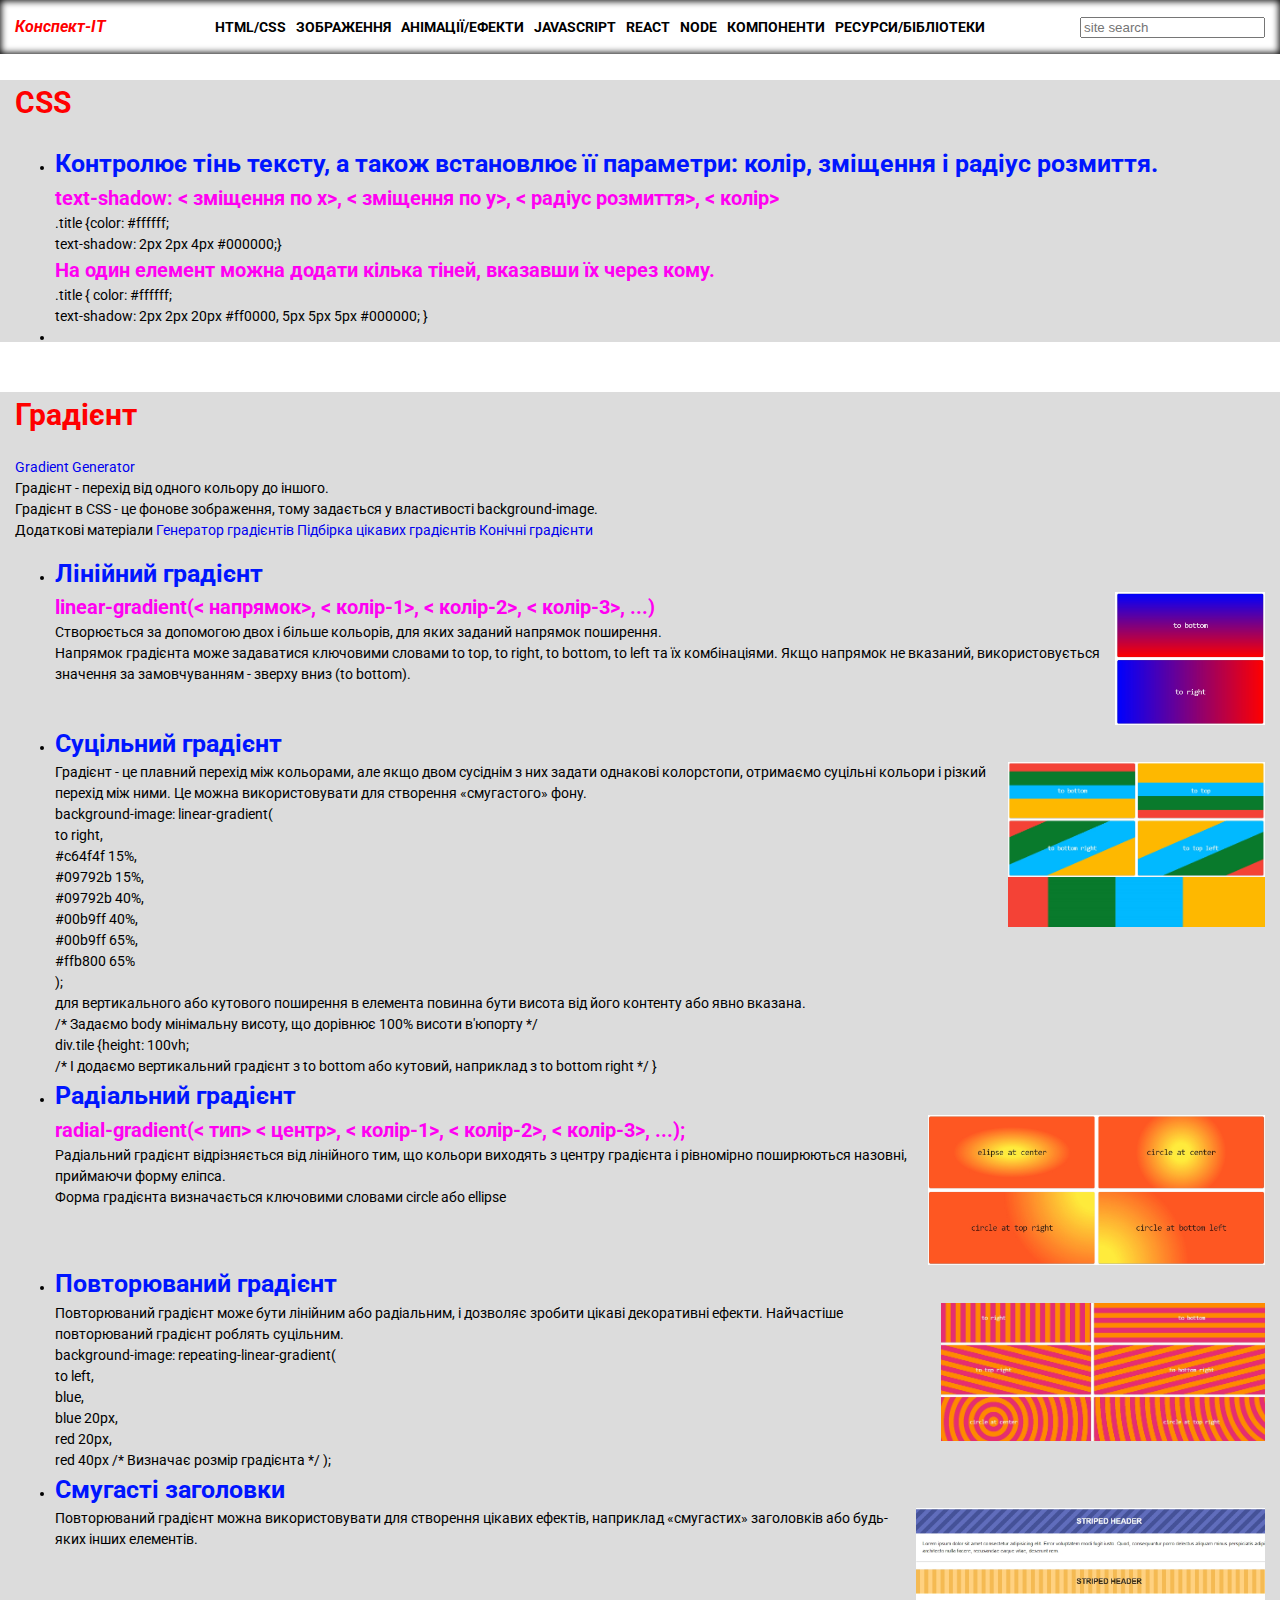
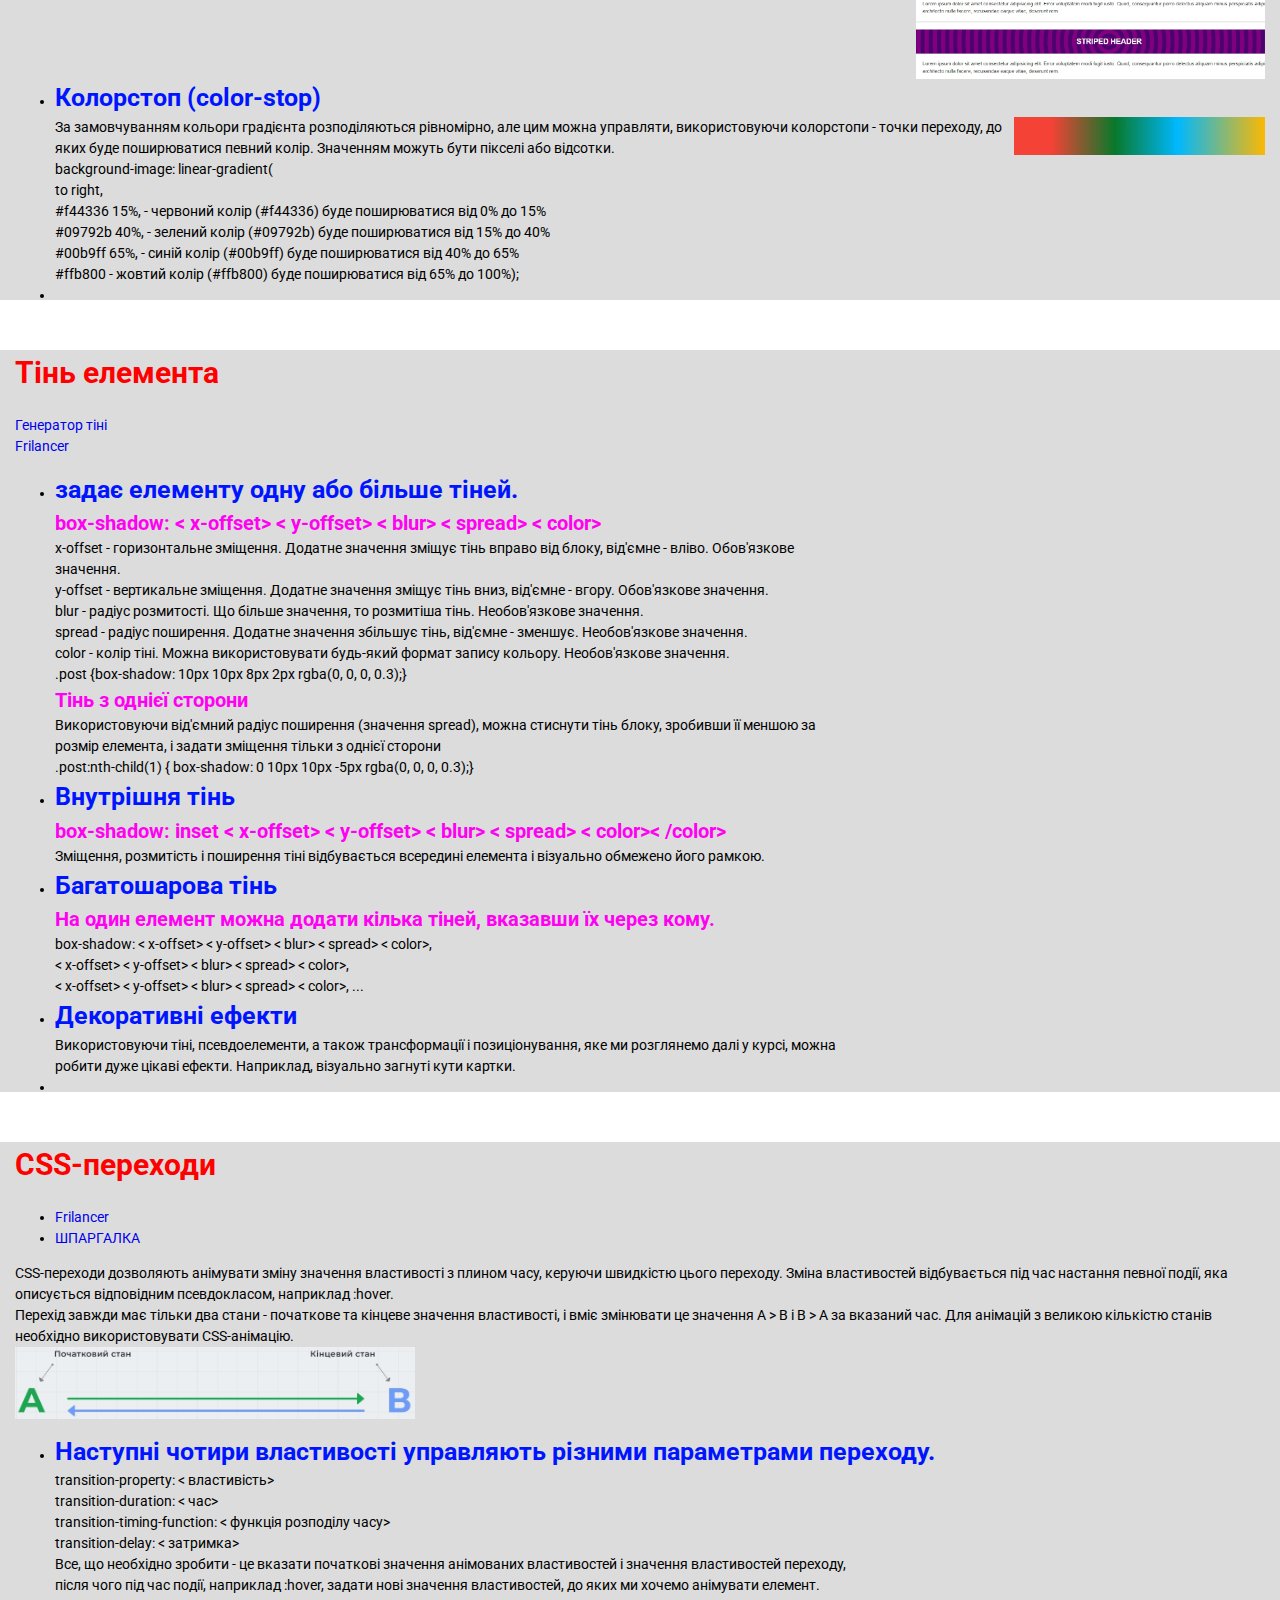
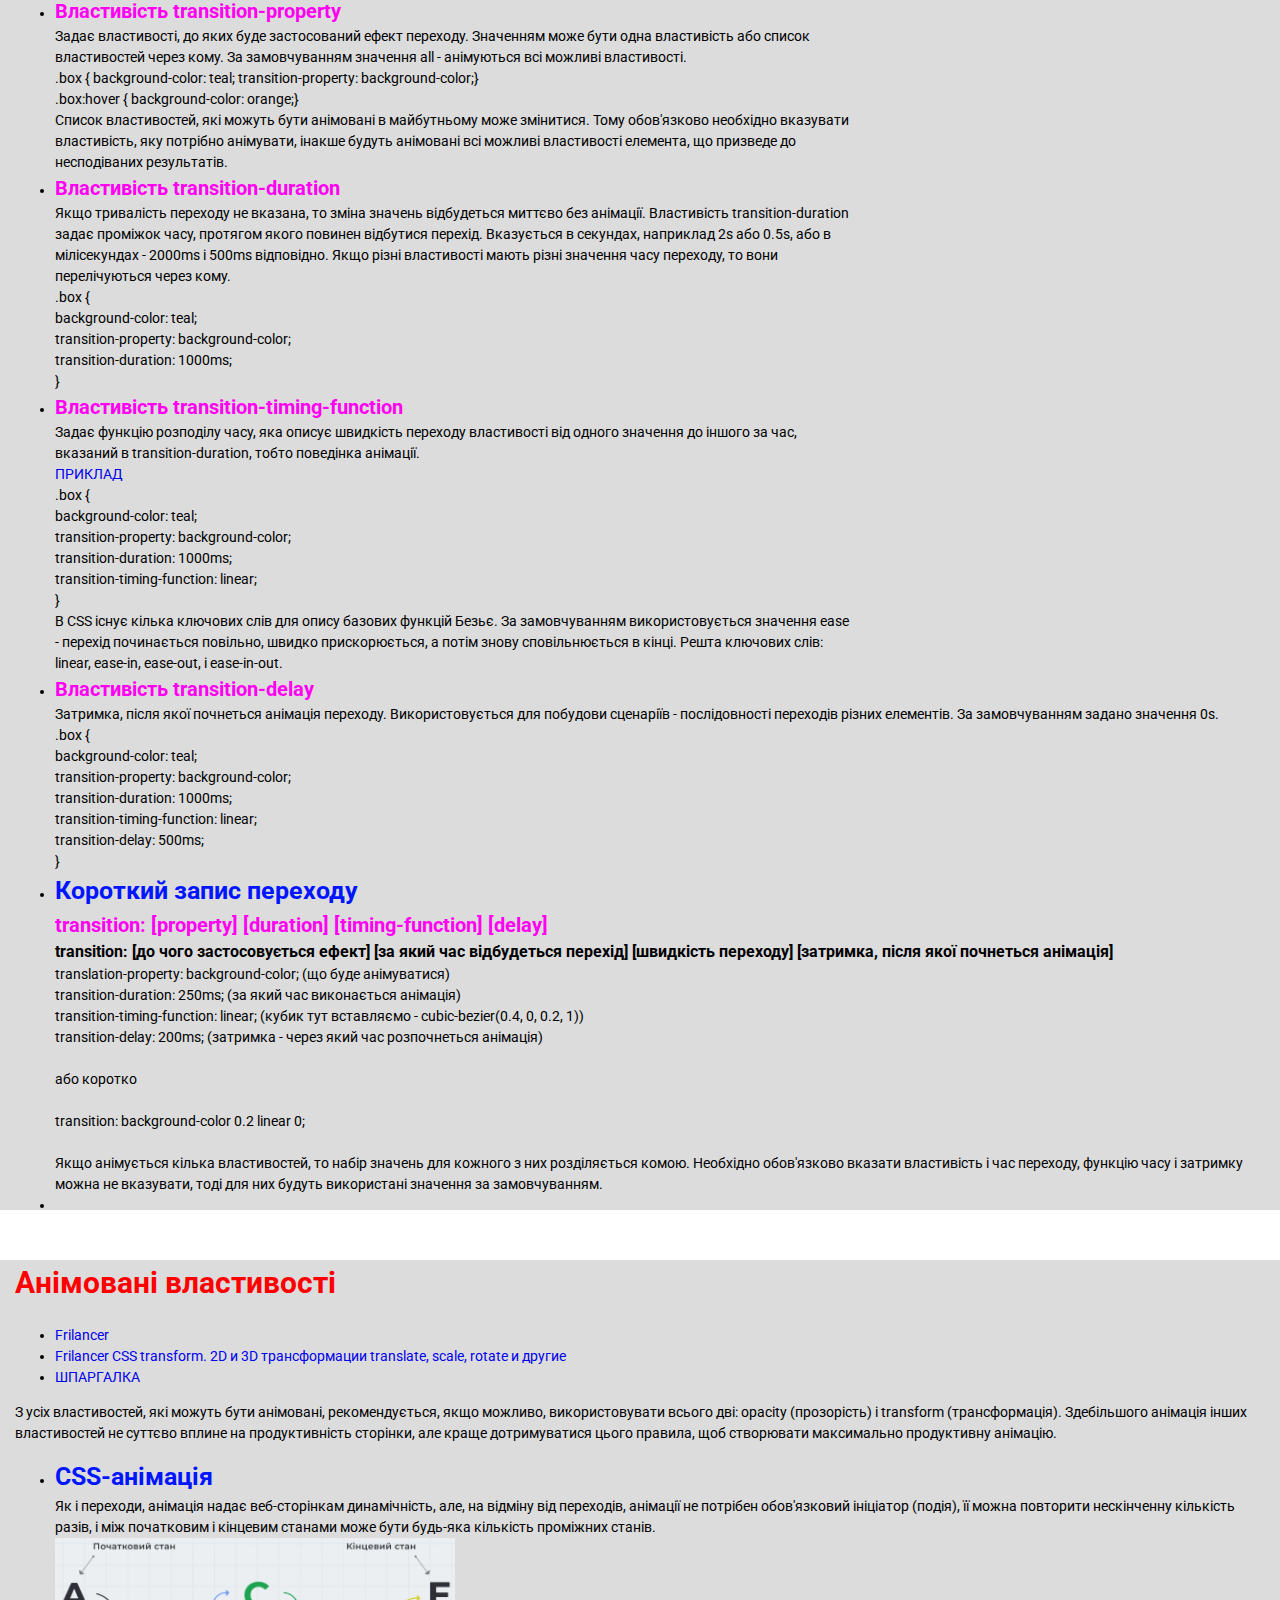
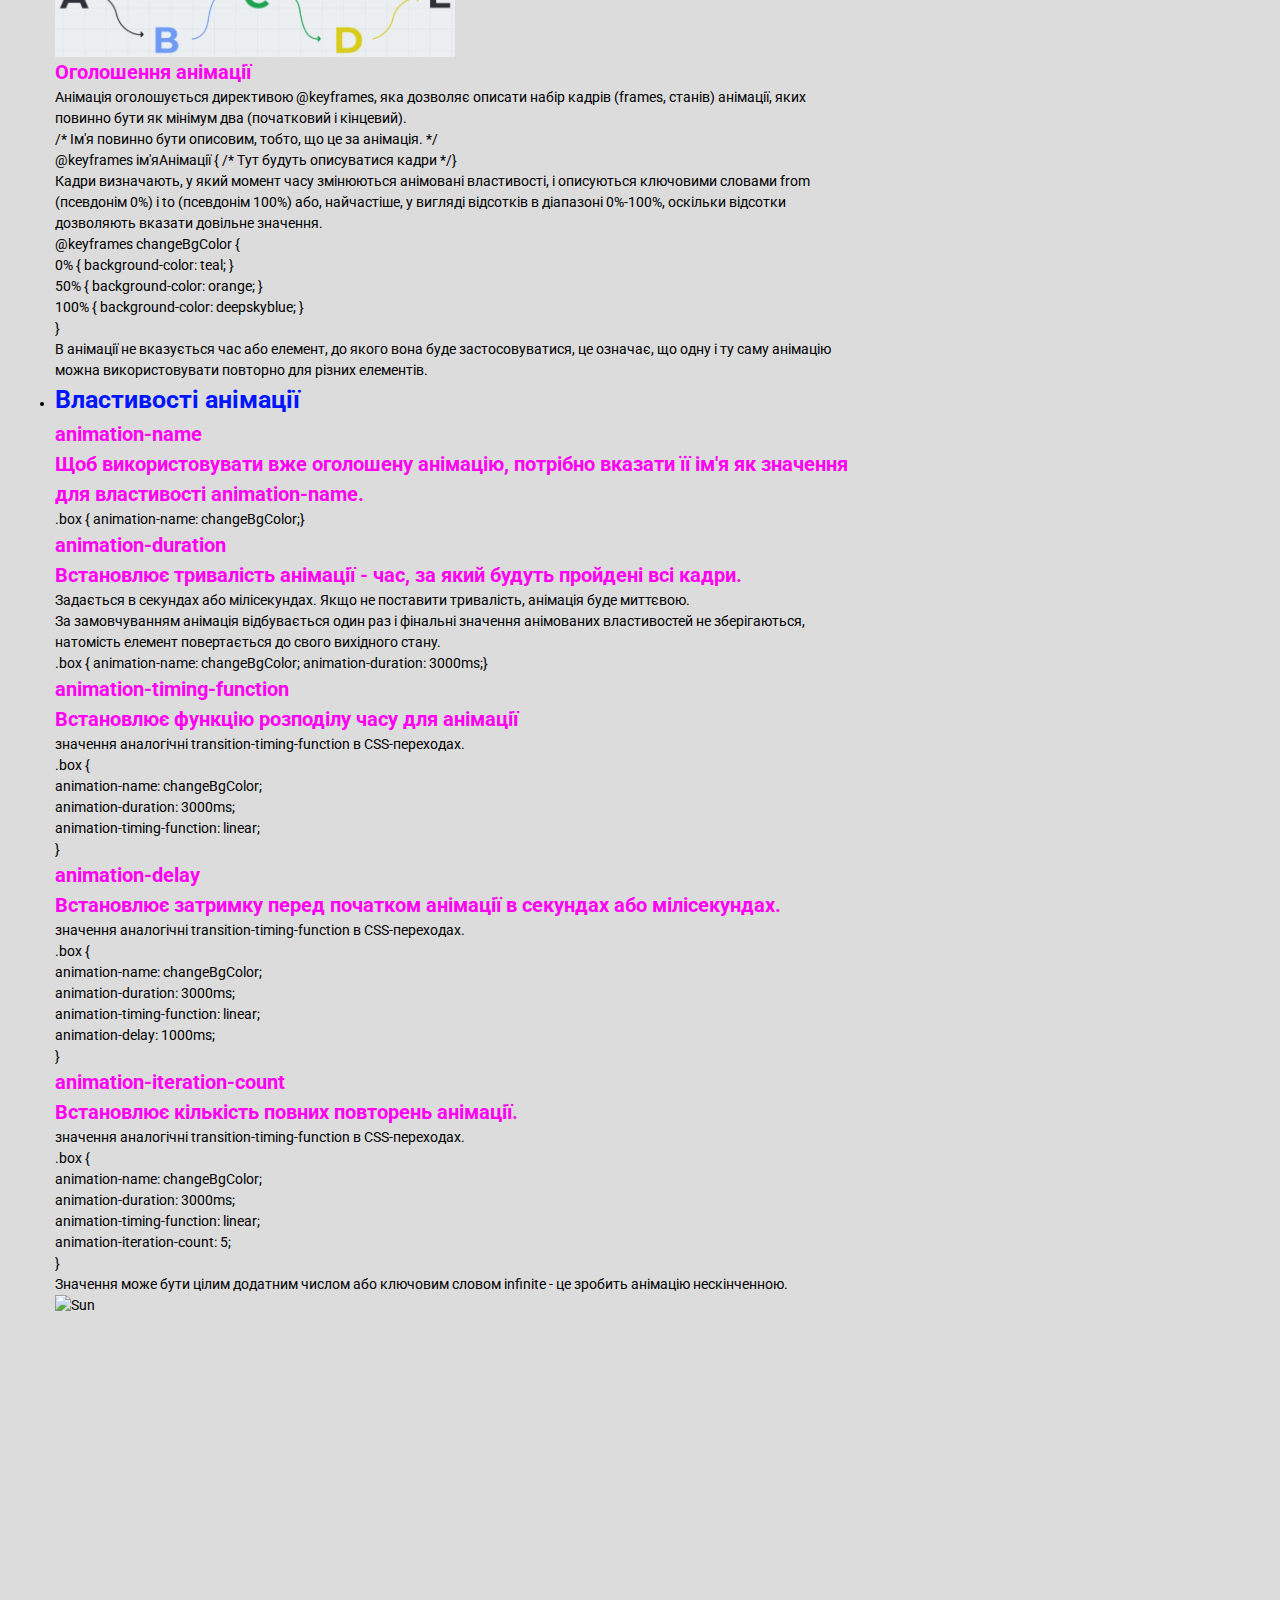
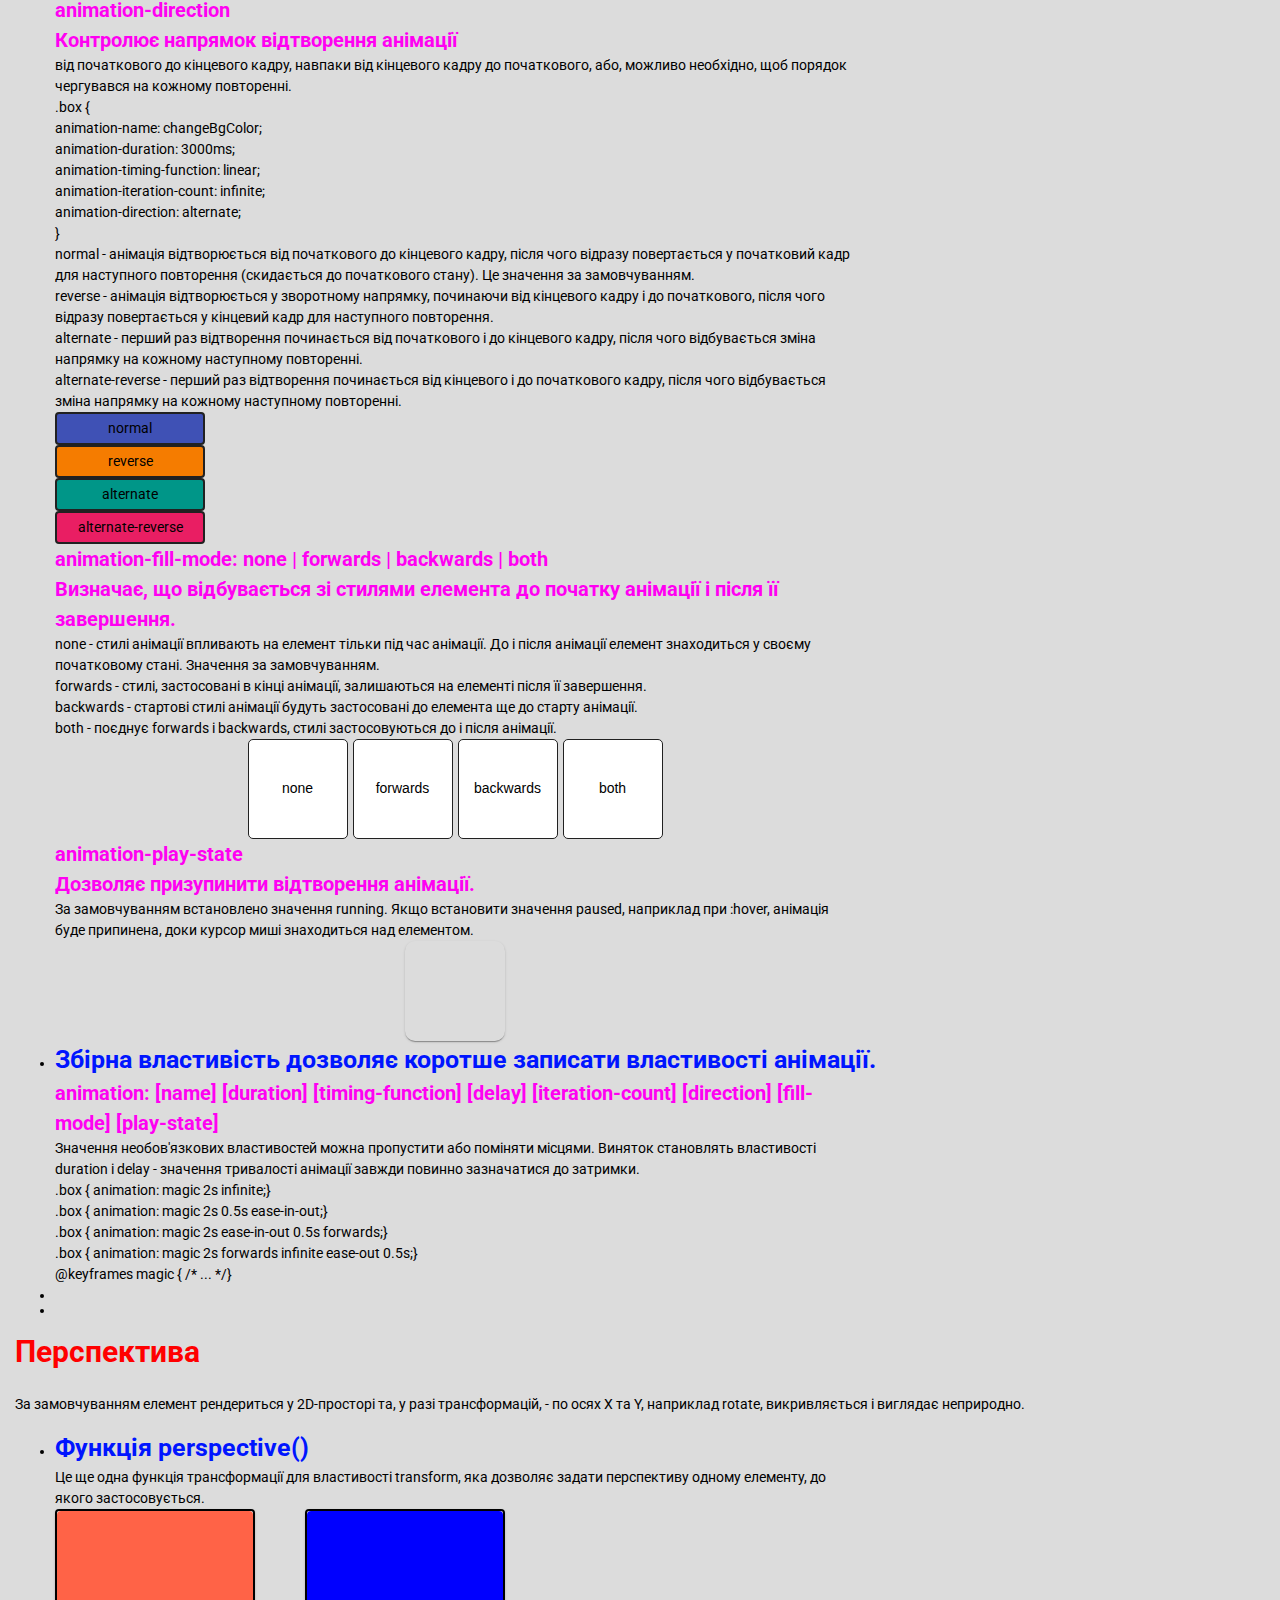
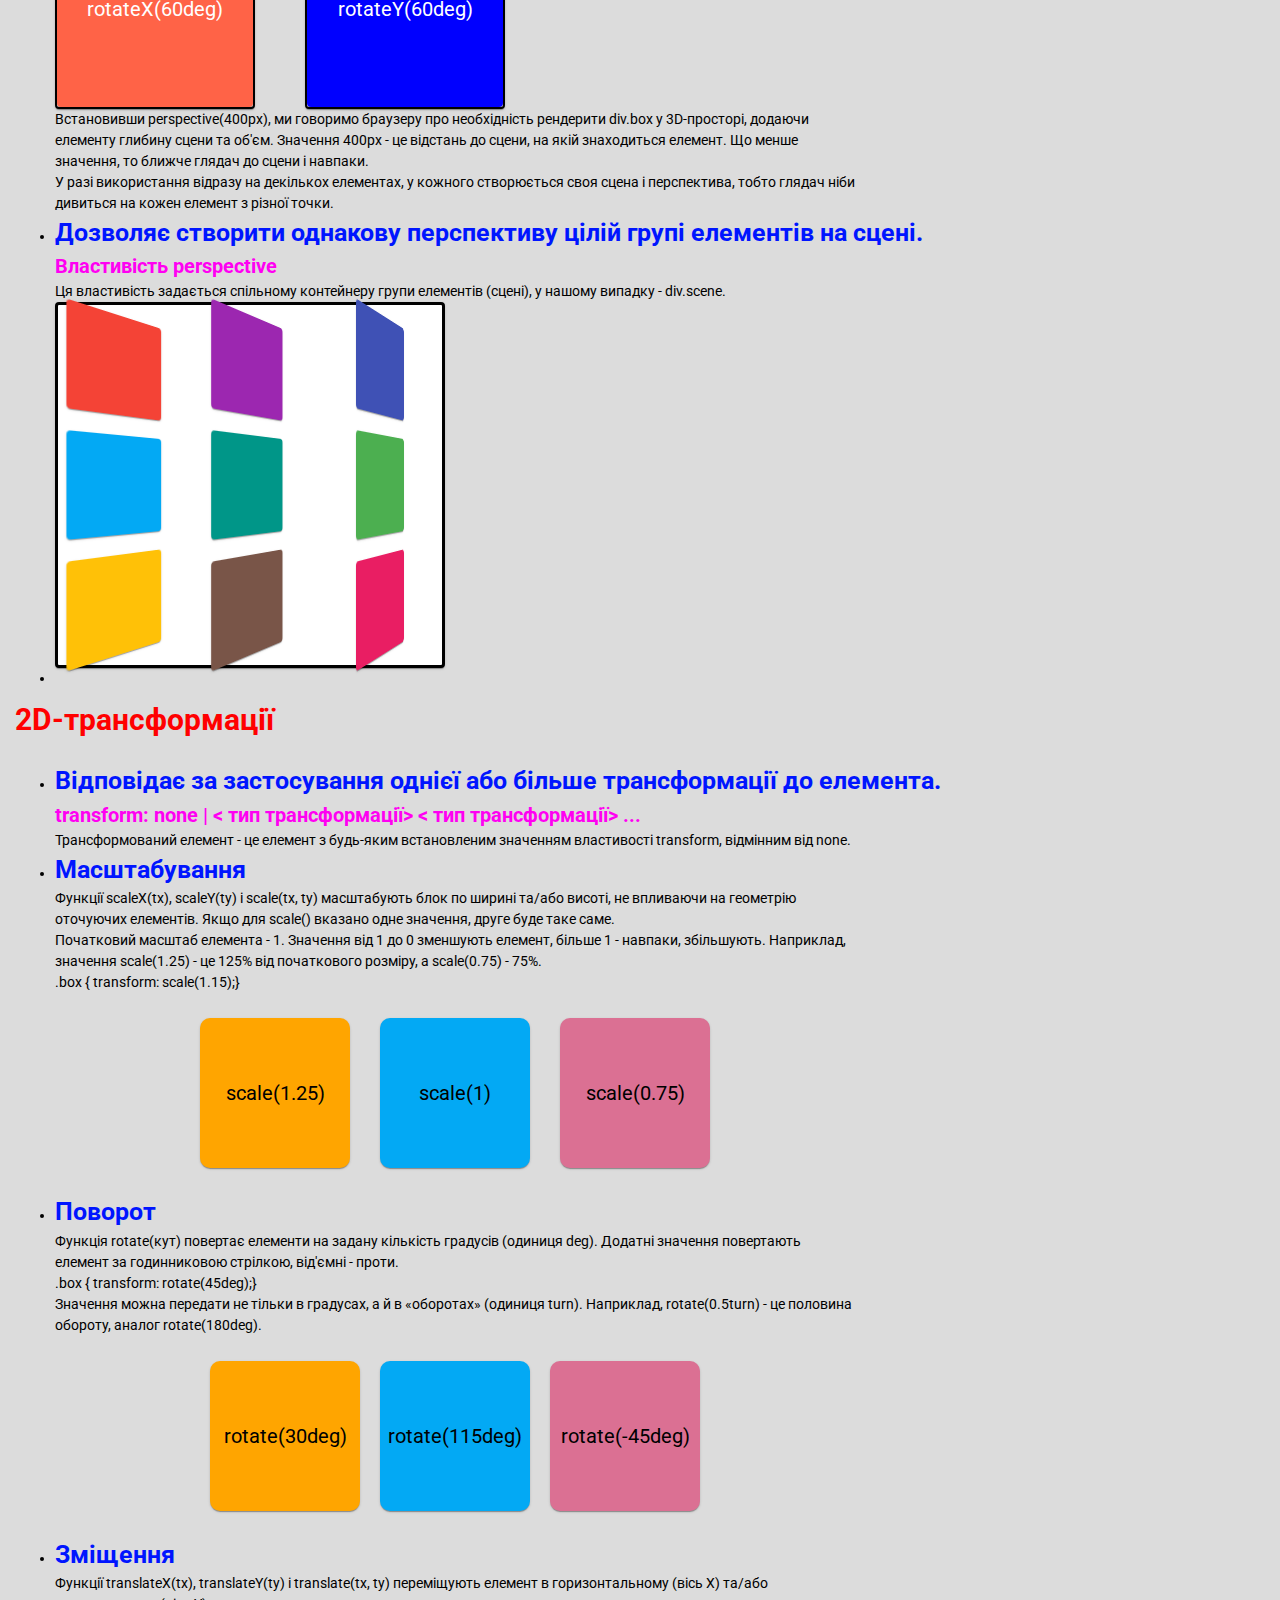
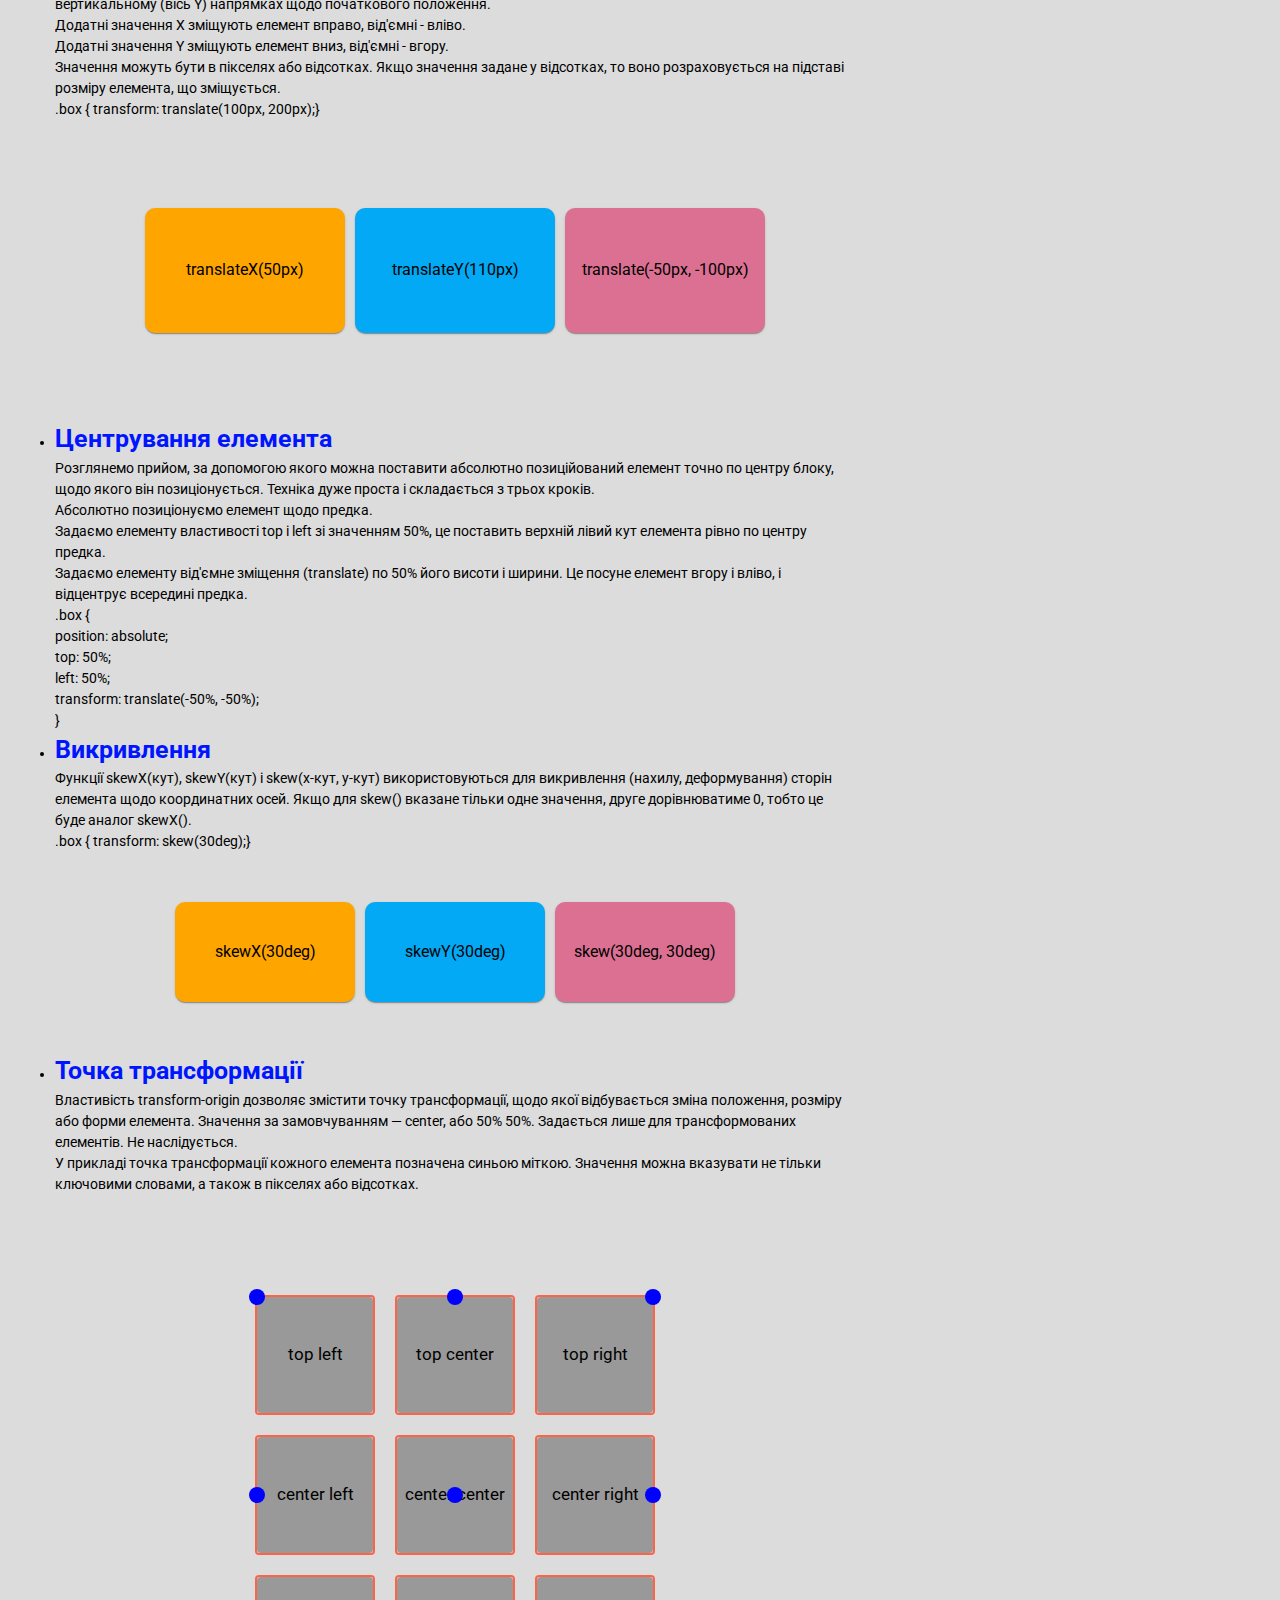
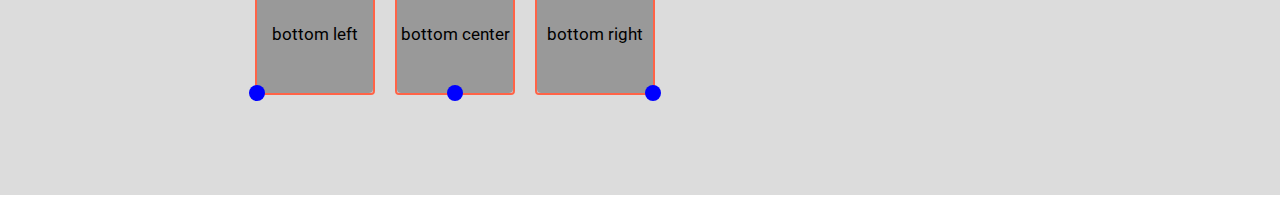
==== commit c95caa33: "js array" ====
--- a/animations.html
+++ b/animations.html
@@ -418,6 +418,10 @@
       <div class="section">
         <div class="container">
           <h3 class="section-title">CSS-переходи</h3>
+          <ul>
+            <li><a href="https://youtu.be/yZFg3cuq_LU?list=PLM6XATa8CAG4F9nAIYNS5oAiPotxwLFIr" target="_blank">Frilancer</a></li>
+            <li><a href="https://fls.guru/csstransition.html" target="_blank">ШПАРГАЛКА</a></li>
+          </ul>
           <p>
             CSS-переходи дозволяють анімувати зміну значення властивості з плином часу, керуючи швидкістю цього переходу. Зміна властивостей відбувається під час настання певної події, яка описується відповідним псевдокласом, наприклад :hover. <br>
 
@@ -593,6 +597,11 @@
       <div class="section">
         <div class="container">
           <h3 class="section-title">Анімовані властивості</h3>
+          <ul>
+            <li><a href="https://youtu.be/GKgOOuTL0po?list=PLM6XATa8CAG4F9nAIYNS5oAiPotxwLFIr" target="_blank">Frilancer</a></li>
+            <li><a href="https://youtu.be/uQEGUpsnqsw?list=PLM6XATa8CAG4F9nAIYNS5oAiPotxwLFIr" target="_blank">Frilancer CSS transform. 2D и 3D трансформации translate, scale, rotate и другие</a></li>
+            <li><a href="https://fls.guru/cssanimation.html" target="_blank">ШПАРГАЛКА</a></li>
+          </ul>
           <p>З усіх властивостей, які можуть бути анімовані, рекомендується, якщо можливо, використовувати всього дві: opacity (прозорість) і transform (трансформація). Здебільшого анімація інших властивостей не суттєво вплине на продуктивність сторінки, але краще дотримуватися цього правила, щоб створювати максимально продуктивну анімацію.</p>
           <p></p>
           <ul>
--- a/style.css
+++ b/style.css
@@ -132,7 +132,7 @@
 
 /* Main */
 .section-title {
-  font-size: 20px;
+  font-size: 30px;
   background: linear-gradient(right, red, lime);
   color: linear-gradient(right, red, lime);
   color: var(--text-akcent-color);
@@ -205,12 +205,12 @@
 } */
 
 .section-title__name {
-  font-size: 17px;
+  font-size: 25px;
   color: var(--text-akcent-primary-color);
 }
 
 .section-title__value {
-  font-size: 15px;
+  font-size: 20px;
   color: var(--text-akcent-secondary-color);
 }
 
@@ -1548,3 +1548,52 @@
   }
 }
 /* ================== */
+
+/* Випадаючий рядок */
+.block__box-wrap {
+}
+
+.block__box-item {
+  margin: 0 0 20px 0;
+}
+
+.block__box-title {
+  text-transform: uppercase;
+  letter-spacing: 2px;
+  position: relative;
+  padding: 0 0 0 30px;
+  cursor: pointer;
+}
+.block__box-title::before,
+.block__box-title::after {
+  content: "";
+  width: 10px;
+  height: 1px;
+  background-color: #000;
+  position: absolute;
+  top: 8px;
+  transition: all 0.3s ease 0s;
+}
+.block__box-title::before {
+  transform: rotate(40deg);
+  left: 0;
+}
+.block__box-title::after {
+  transform: rotate(-40deg);
+  left: 8px;
+}
+.block__box-title::before,
+.block__box-title::after {
+  background-color: red;
+}
+.block__box-title.active::before {
+  transform: rotate(-40deg);
+}
+.block__box-title.active::after {
+  transform: rotate(40deg);
+}
+
+.block__box-text {
+  display: none;
+  padding: 10px 0 0 0;
+}
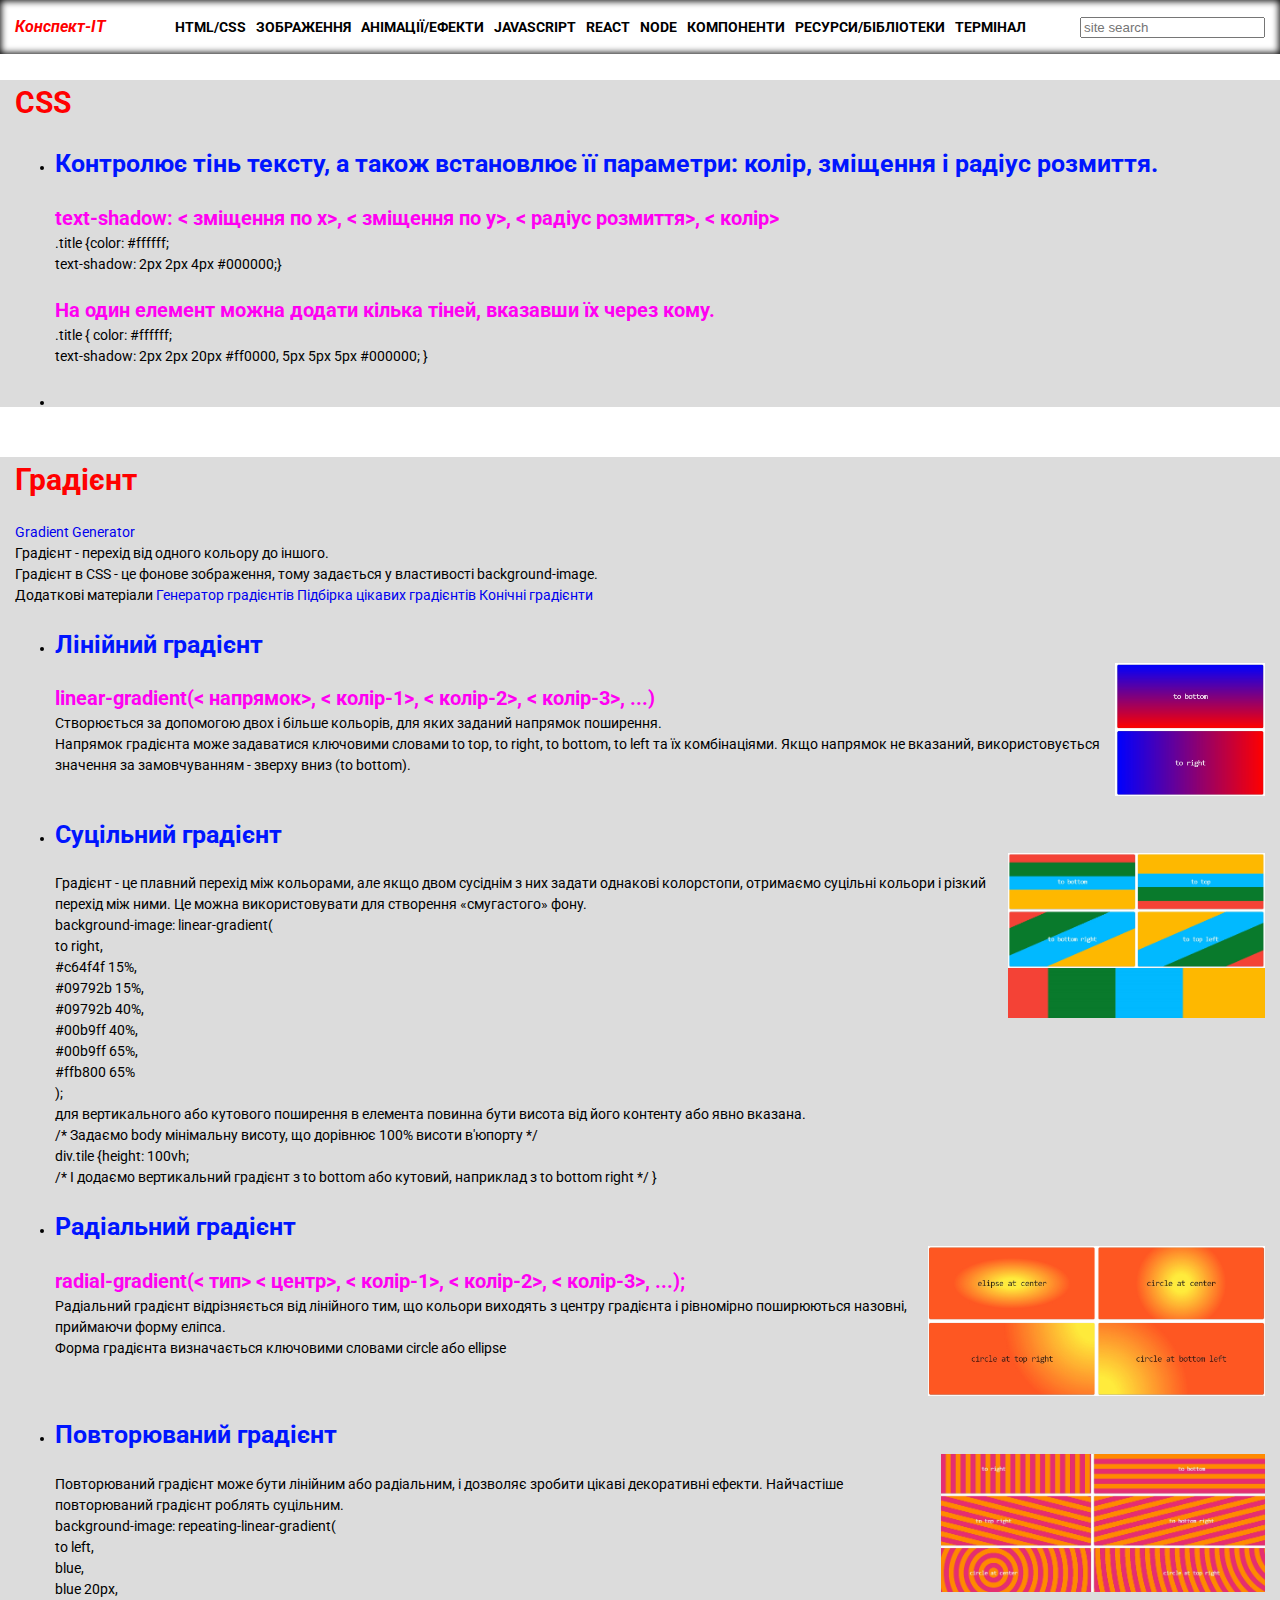
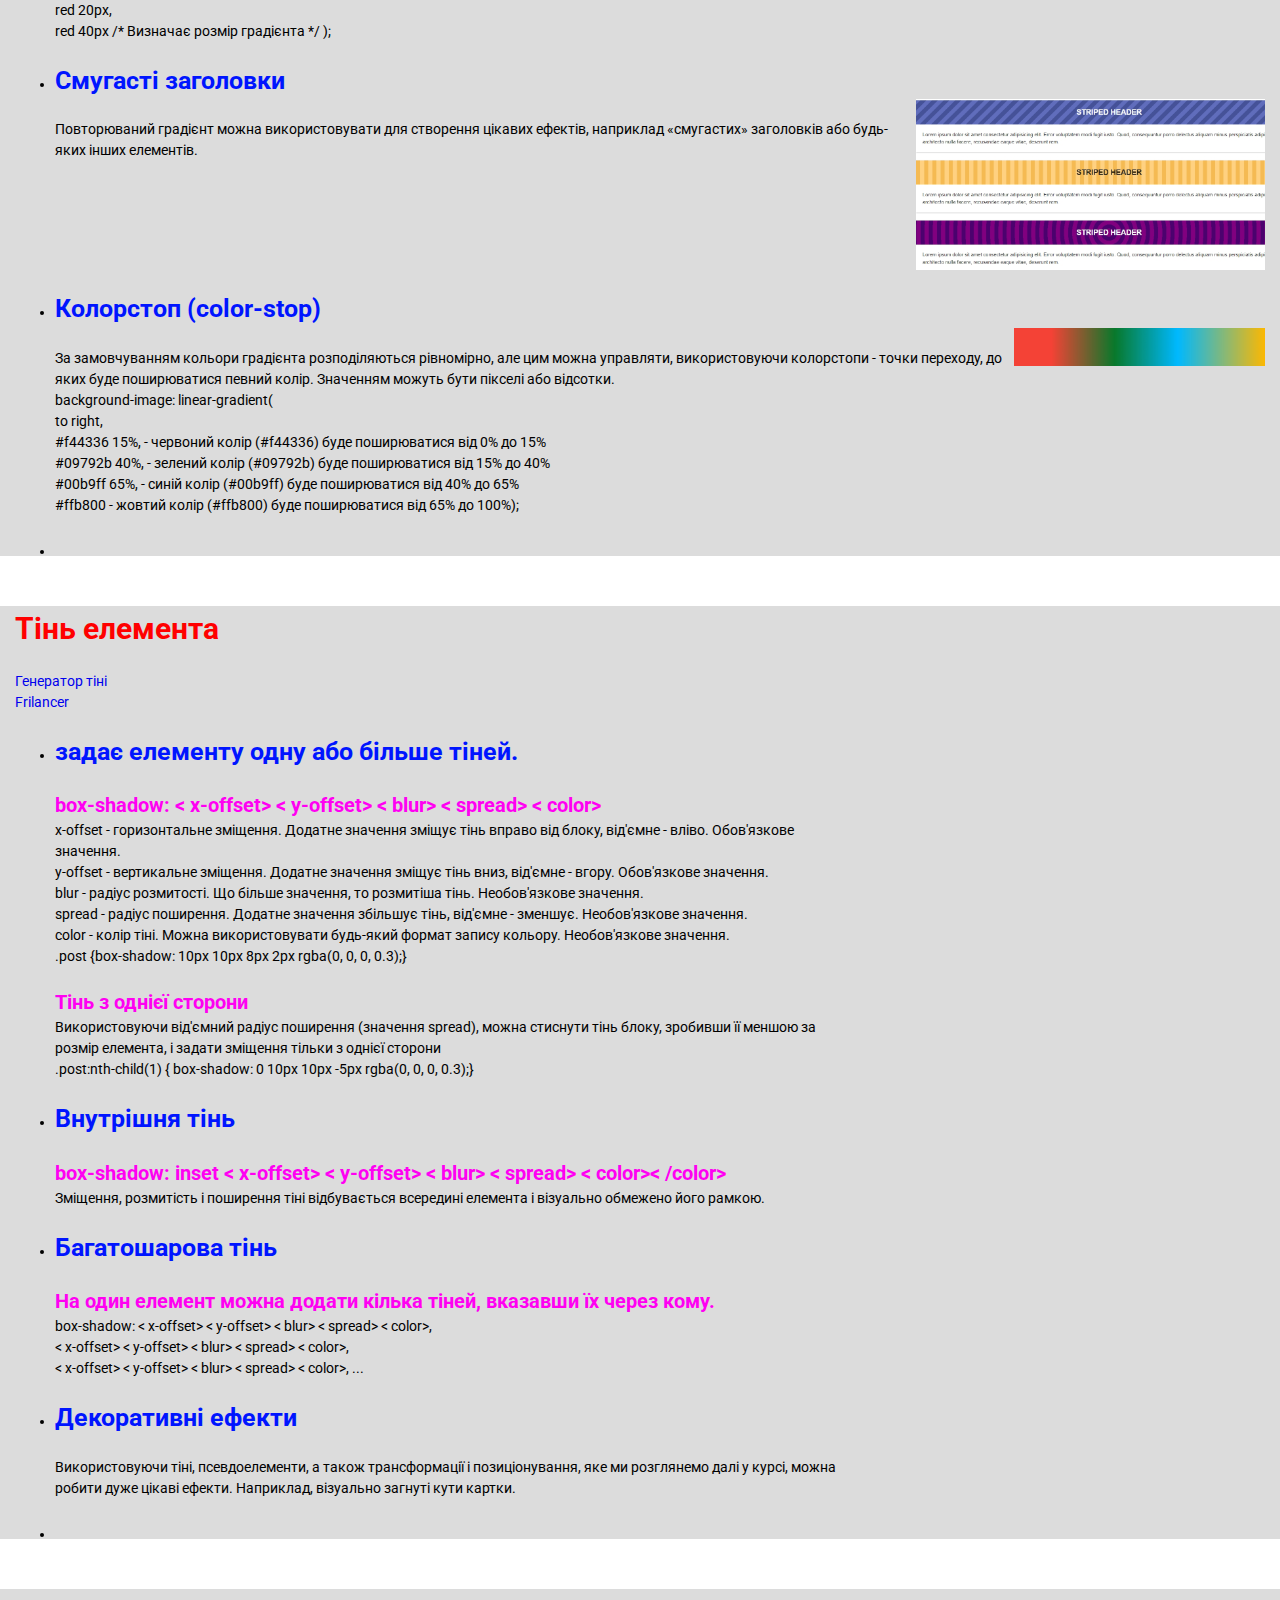
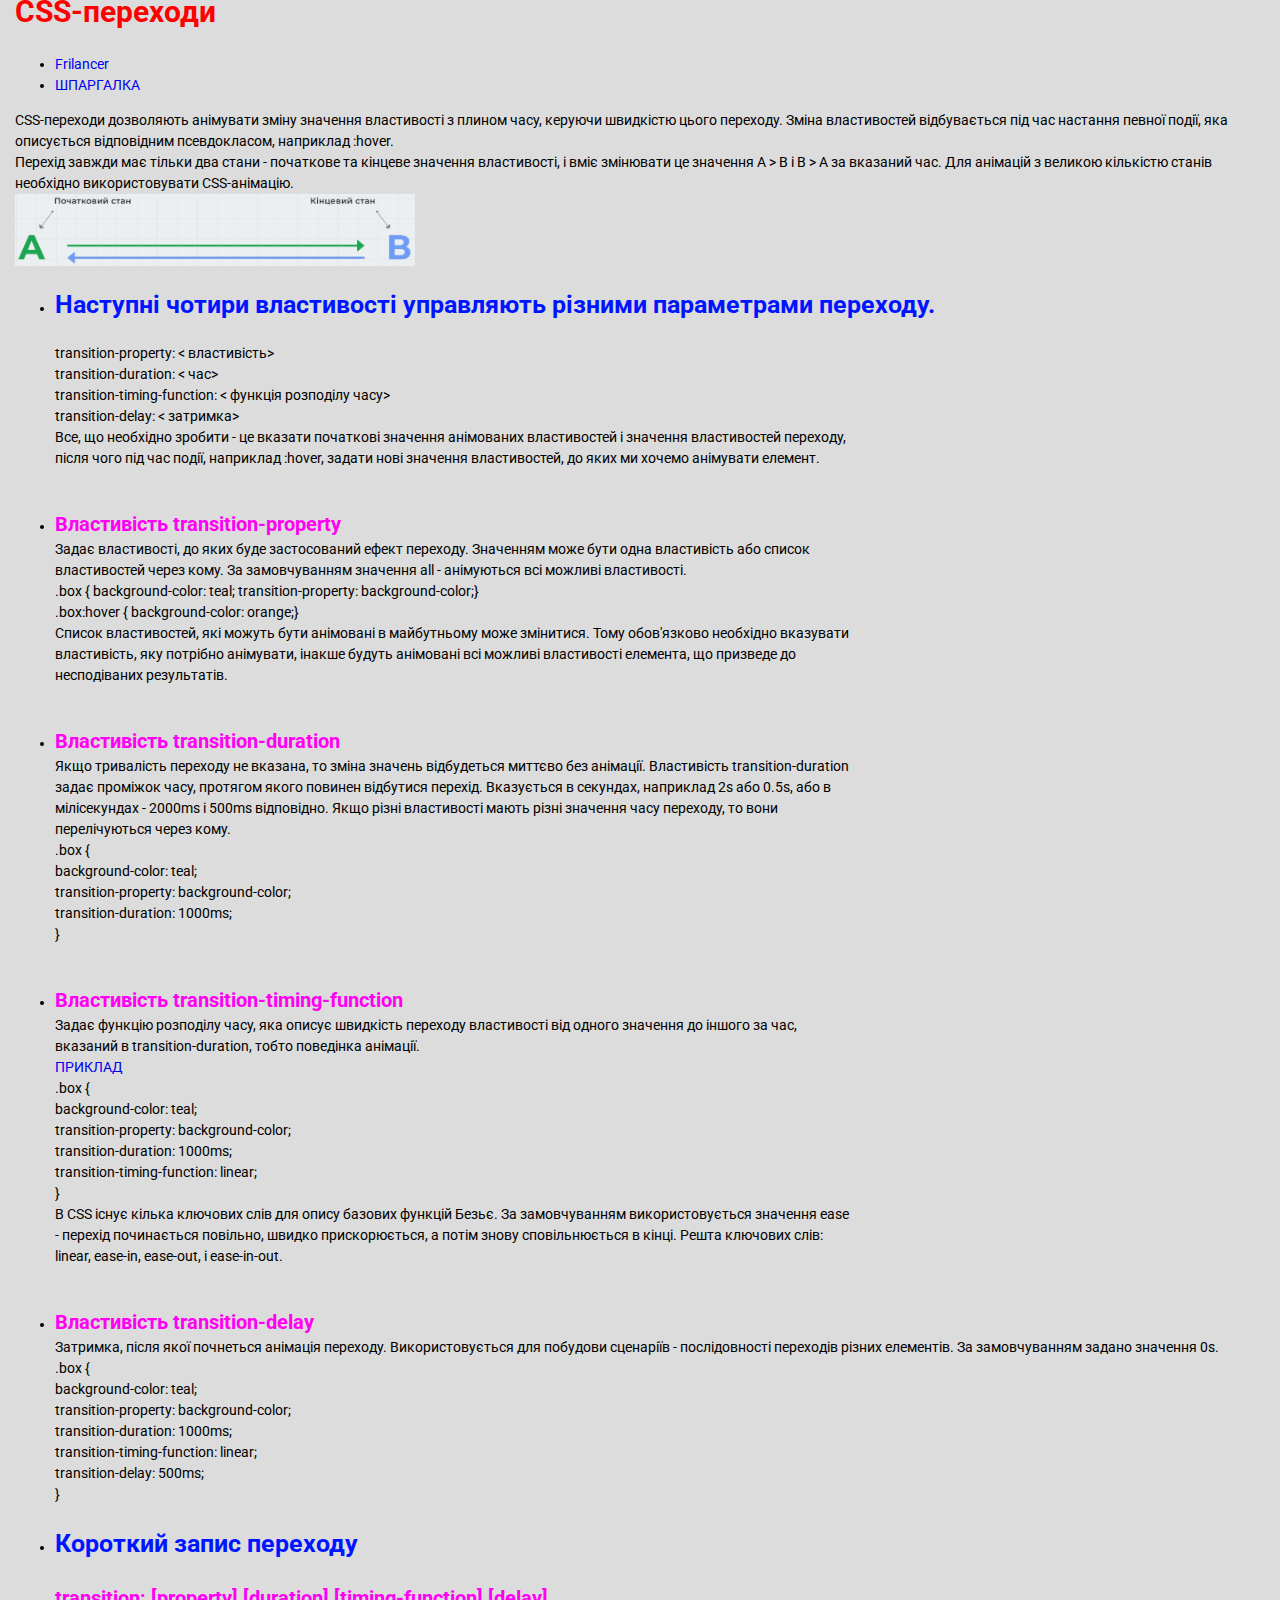
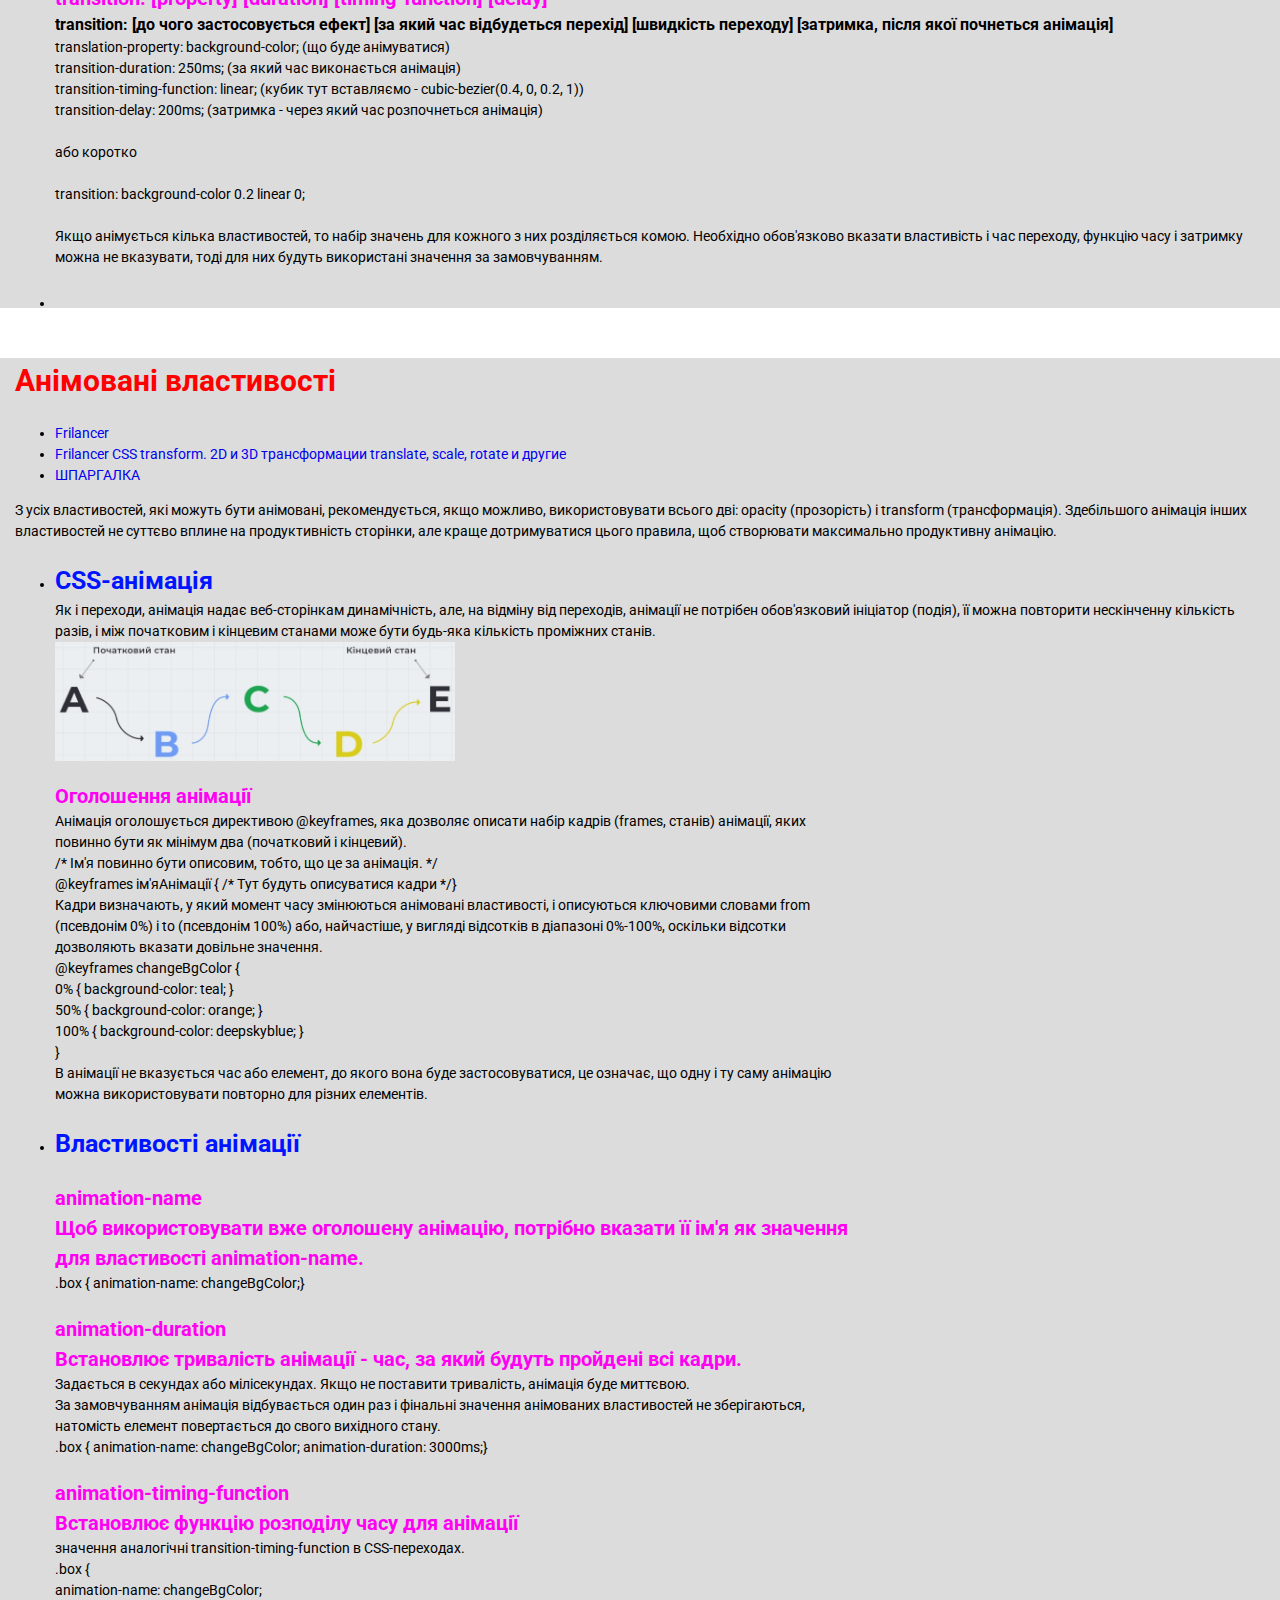
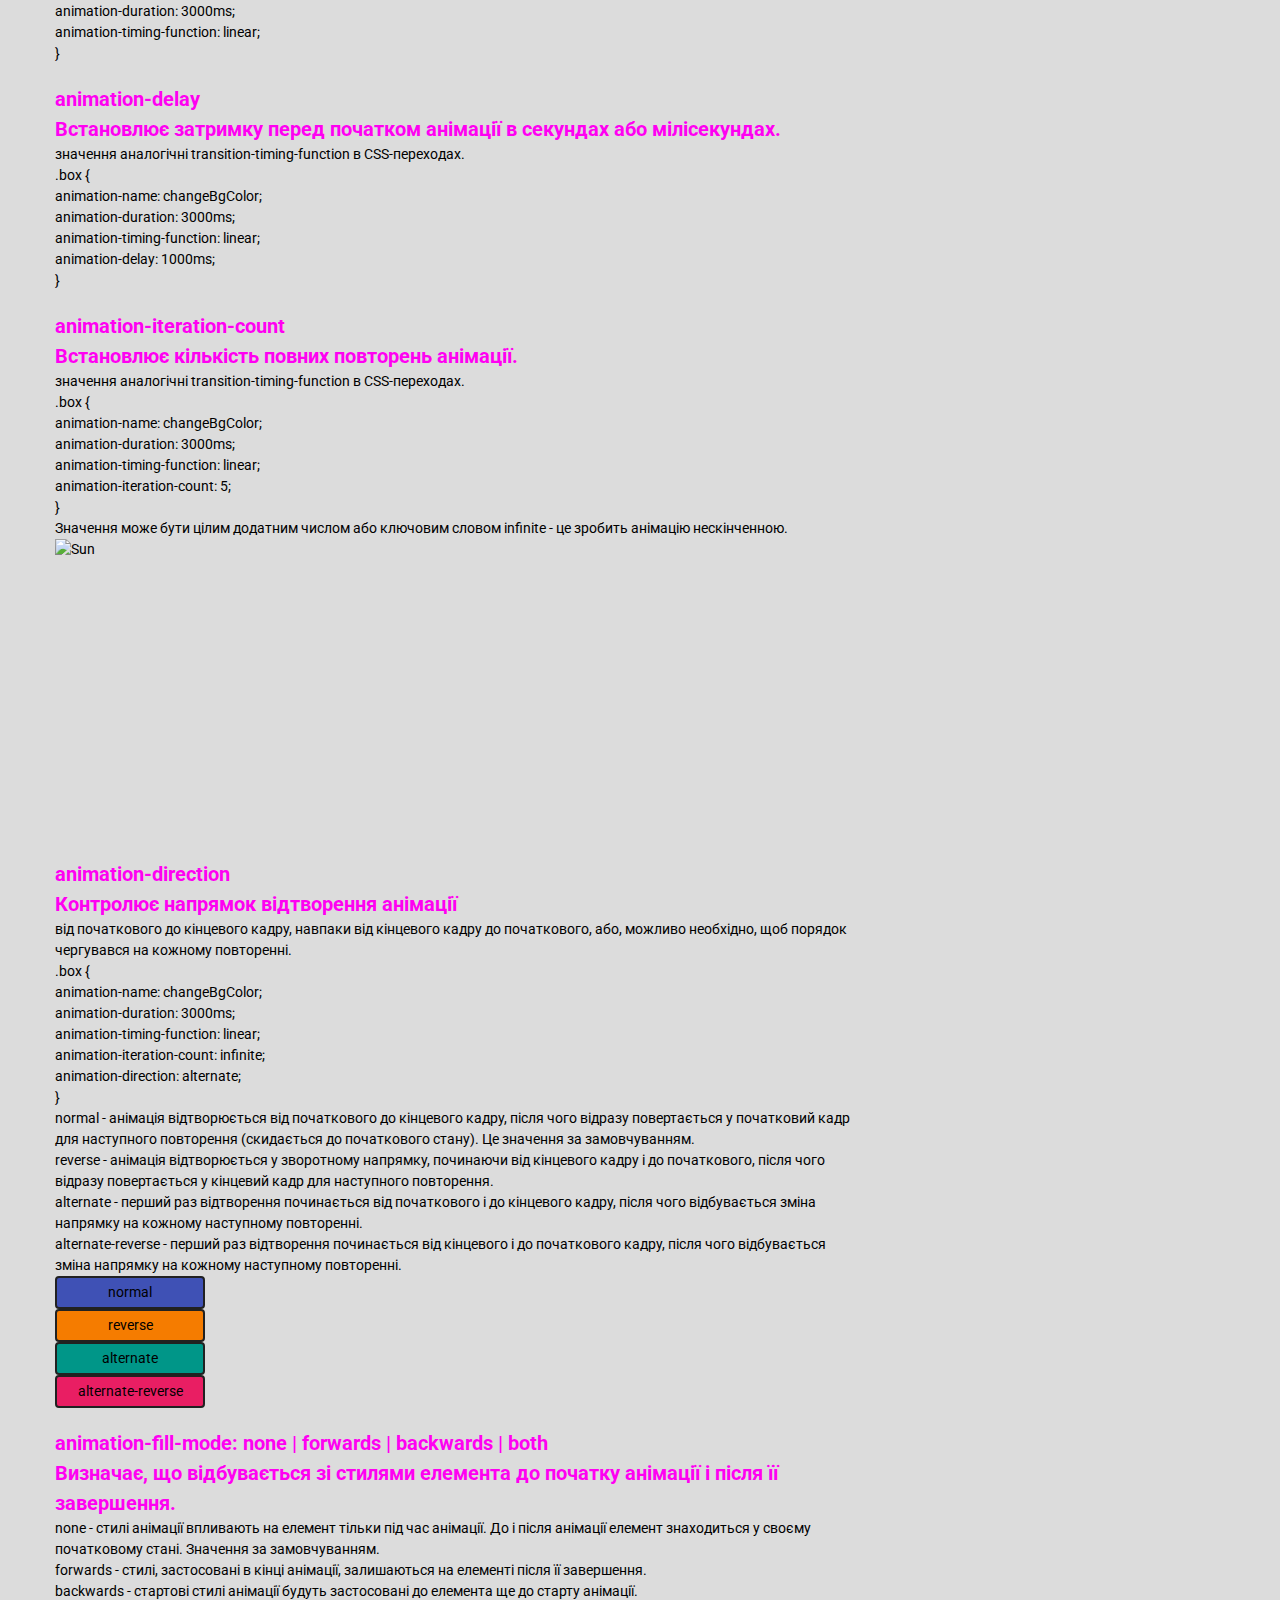
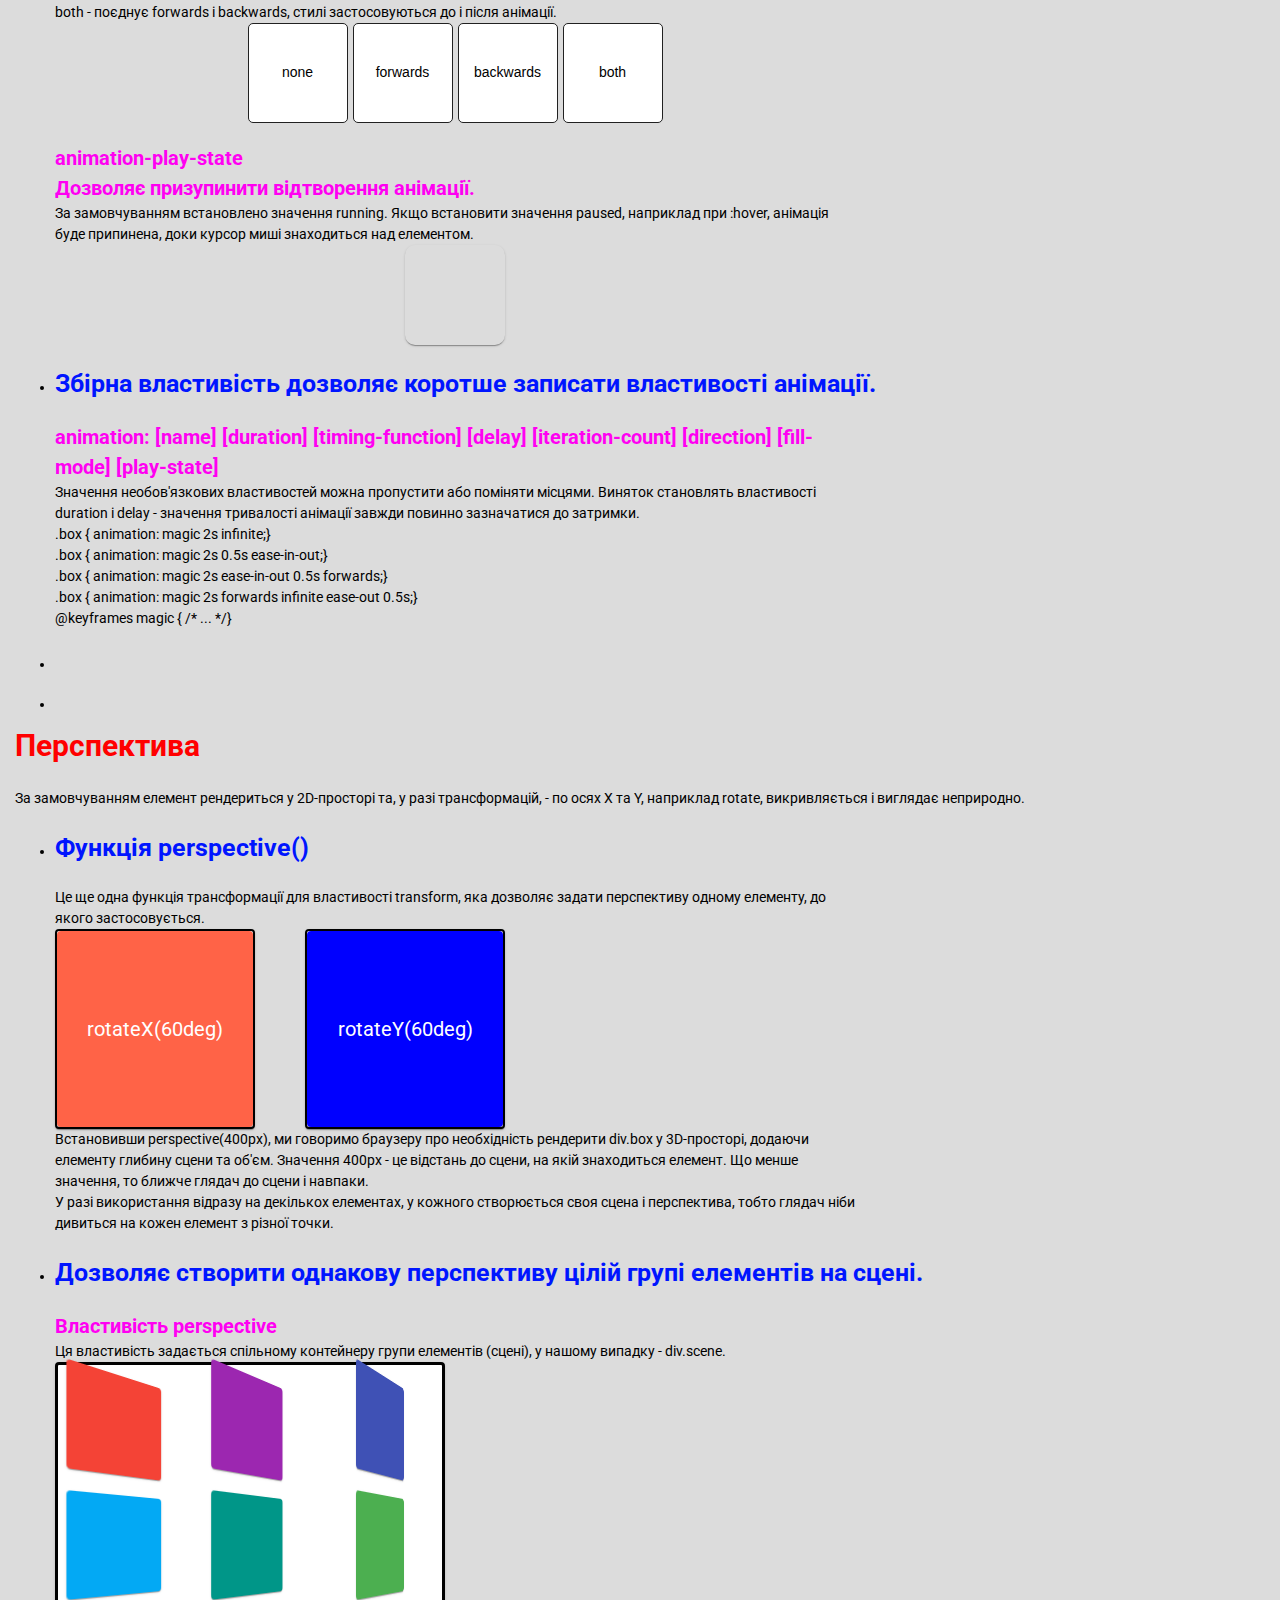
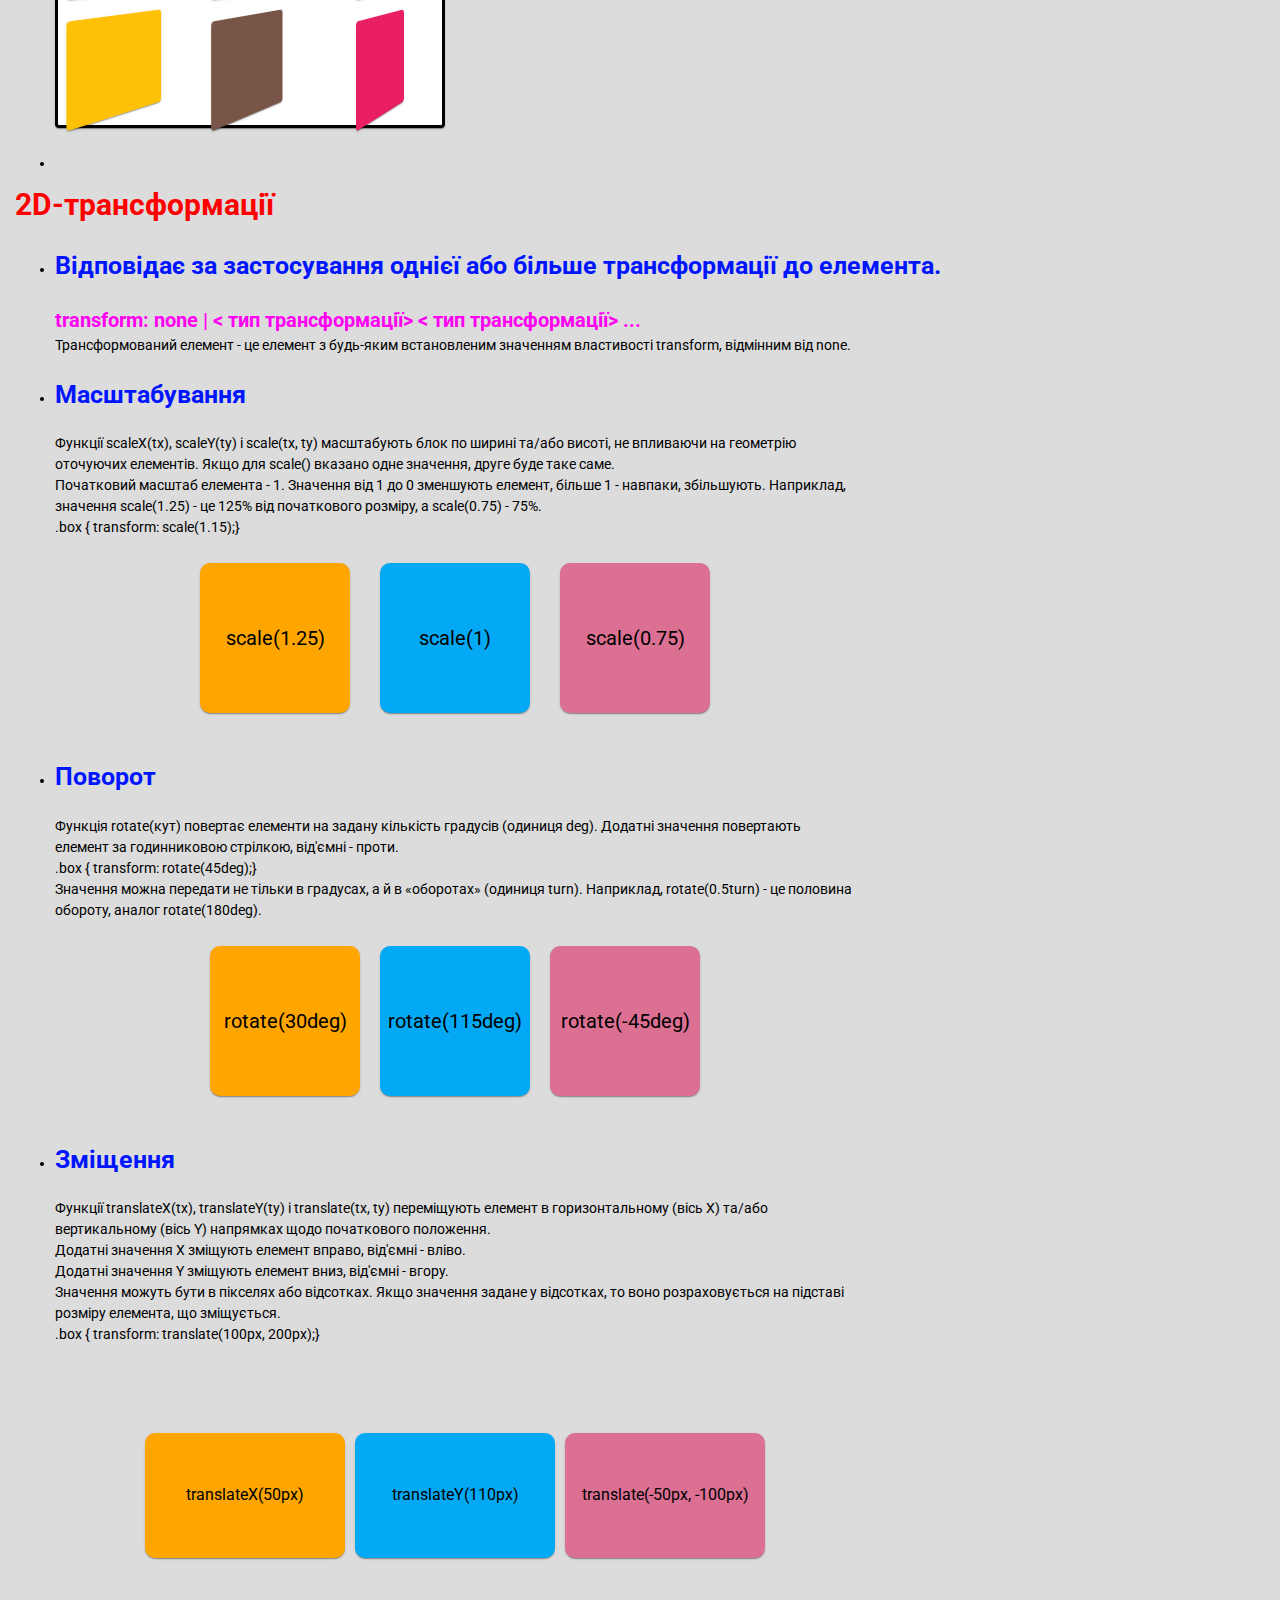
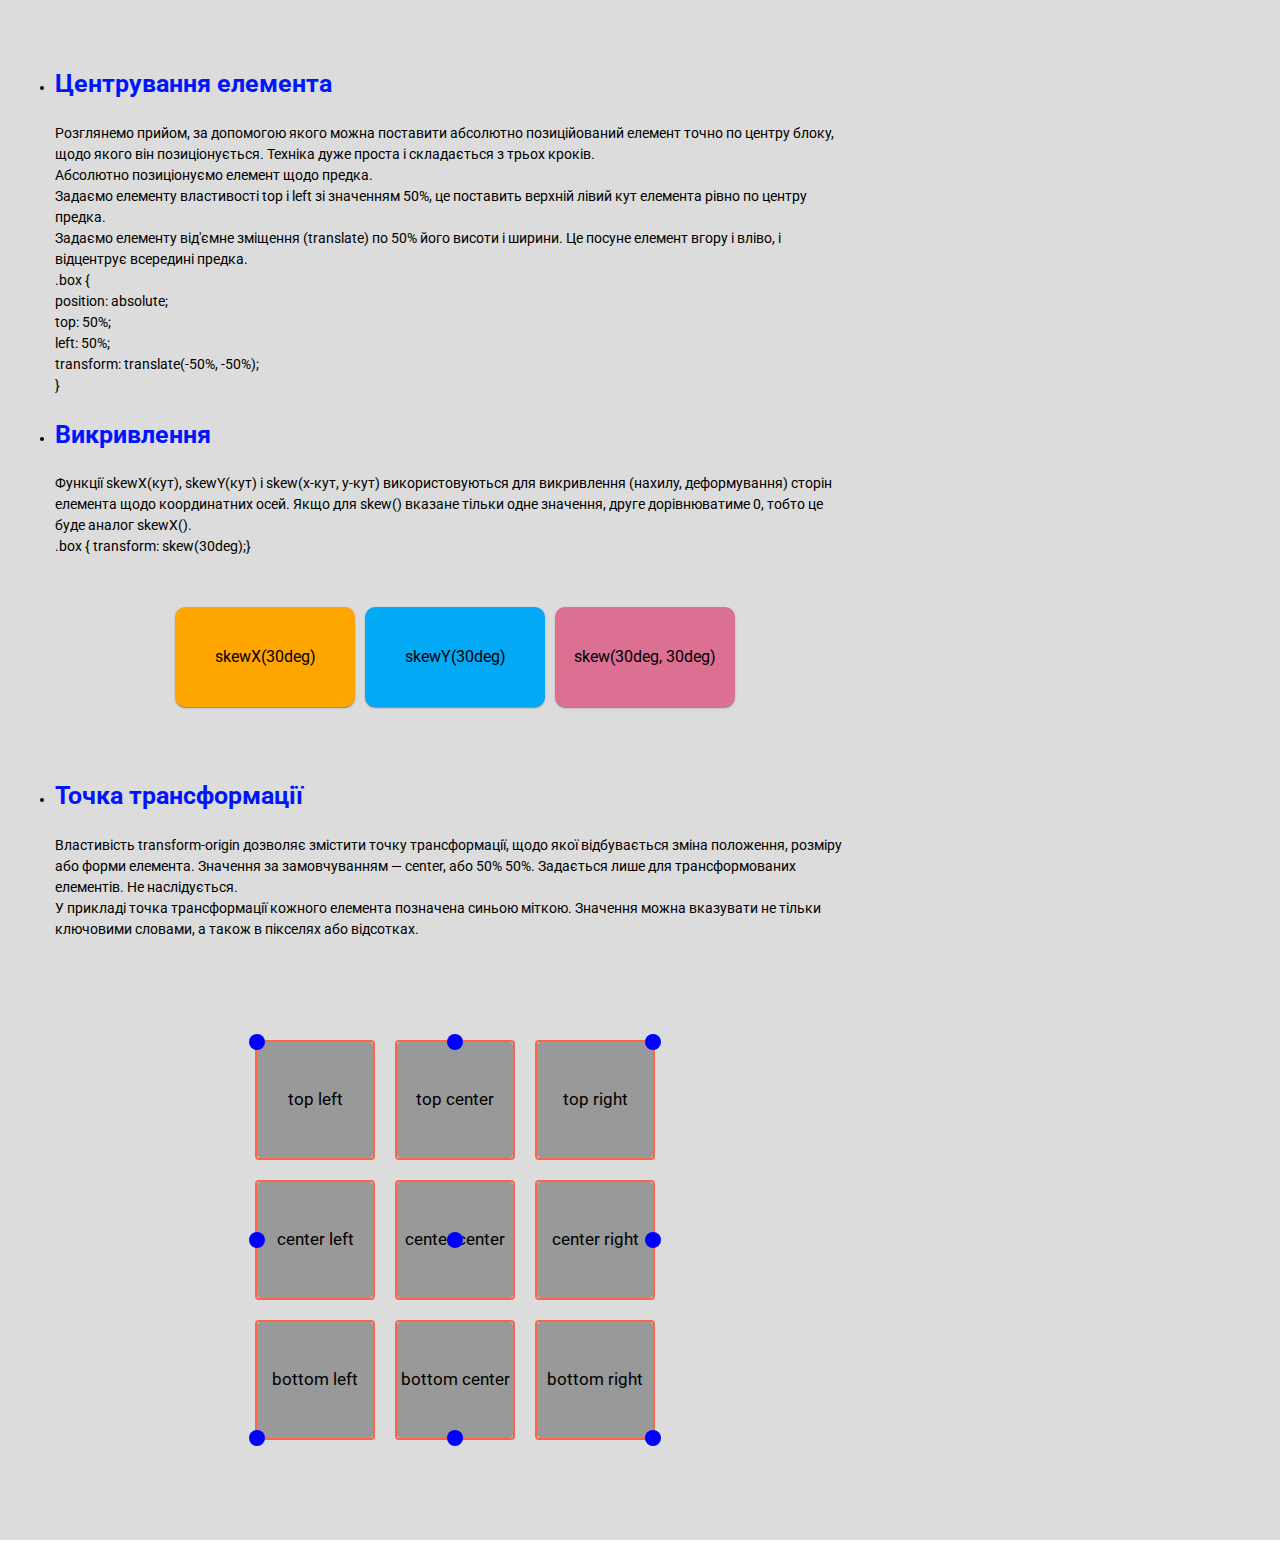
==== commit 87fd31fb: "page terminal" ====
--- a/animations.html
+++ b/animations.html
@@ -19,11 +19,12 @@
     <link rel="stylesheet" href="./style.css" />
     <title>Конспект-ІТ</title>
   </head>
+
   <body>
     <div class="wrapper">
-      <header class="header">
+       <header class="header">
         <a class="logo" href="/index.html">Конспект-ІТ</a>
-        <div class="header-nav">
+        <nav class="header-nav">
           <a class="header-page" href="./html.html">html/css</a>
           <a class="header-page" href="./image.html">Зображення</a>
           <a class="header-page" href="./animations.html">Анімації/Ефекти</a>
@@ -32,7 +33,8 @@
           <a class="header-page" href="./node.html">Node</a>
           <a class="header-page" href="./commponents.html">Компоненти</a>
           <a class="header-page" href="./resources.html">Ресурси/Бібліотеки</a>
-        </div>
+          <a class="header-page" href="./terminal.html">Термінал</a>
+        </nav>
         <div class="header-search">
           <i class="fa-solid fa-magnifying-glass"></i>
           <input
--- a/style.css
+++ b/style.css
@@ -63,6 +63,19 @@
   margin-bottom: 20px;
 }
 
+.exemplar {
+  color: #049408;
+}
+
+.selection {
+  color: red;
+  font-weight: 700;
+}
+
+/* .allocation {
+
+} */
+
 /* ==================================== */
 
 /* Header */
@@ -205,11 +218,13 @@
 } */
 
 .section-title__name {
+  margin-top: 20px;
   font-size: 25px;
   color: var(--text-akcent-primary-color);
 }
 
 .section-title__value {
+  margin-top: 20px;
   font-size: 20px;
   color: var(--text-akcent-secondary-color);
 }
@@ -1428,8 +1443,8 @@
 }
 
 /* Композиція псевдокласів */
-.composition {
-}
+/* .composition {
+} */
 
 .form-input-composition:not(:placeholder-shown):required:valid {
   border-color: green;
@@ -1550,8 +1565,8 @@
 /* ================== */
 
 /* Випадаючий рядок */
-.block__box-wrap {
-}
+/* .block__box-wrap {
+} */
 
 .block__box-item {
   margin: 0 0 20px 0;
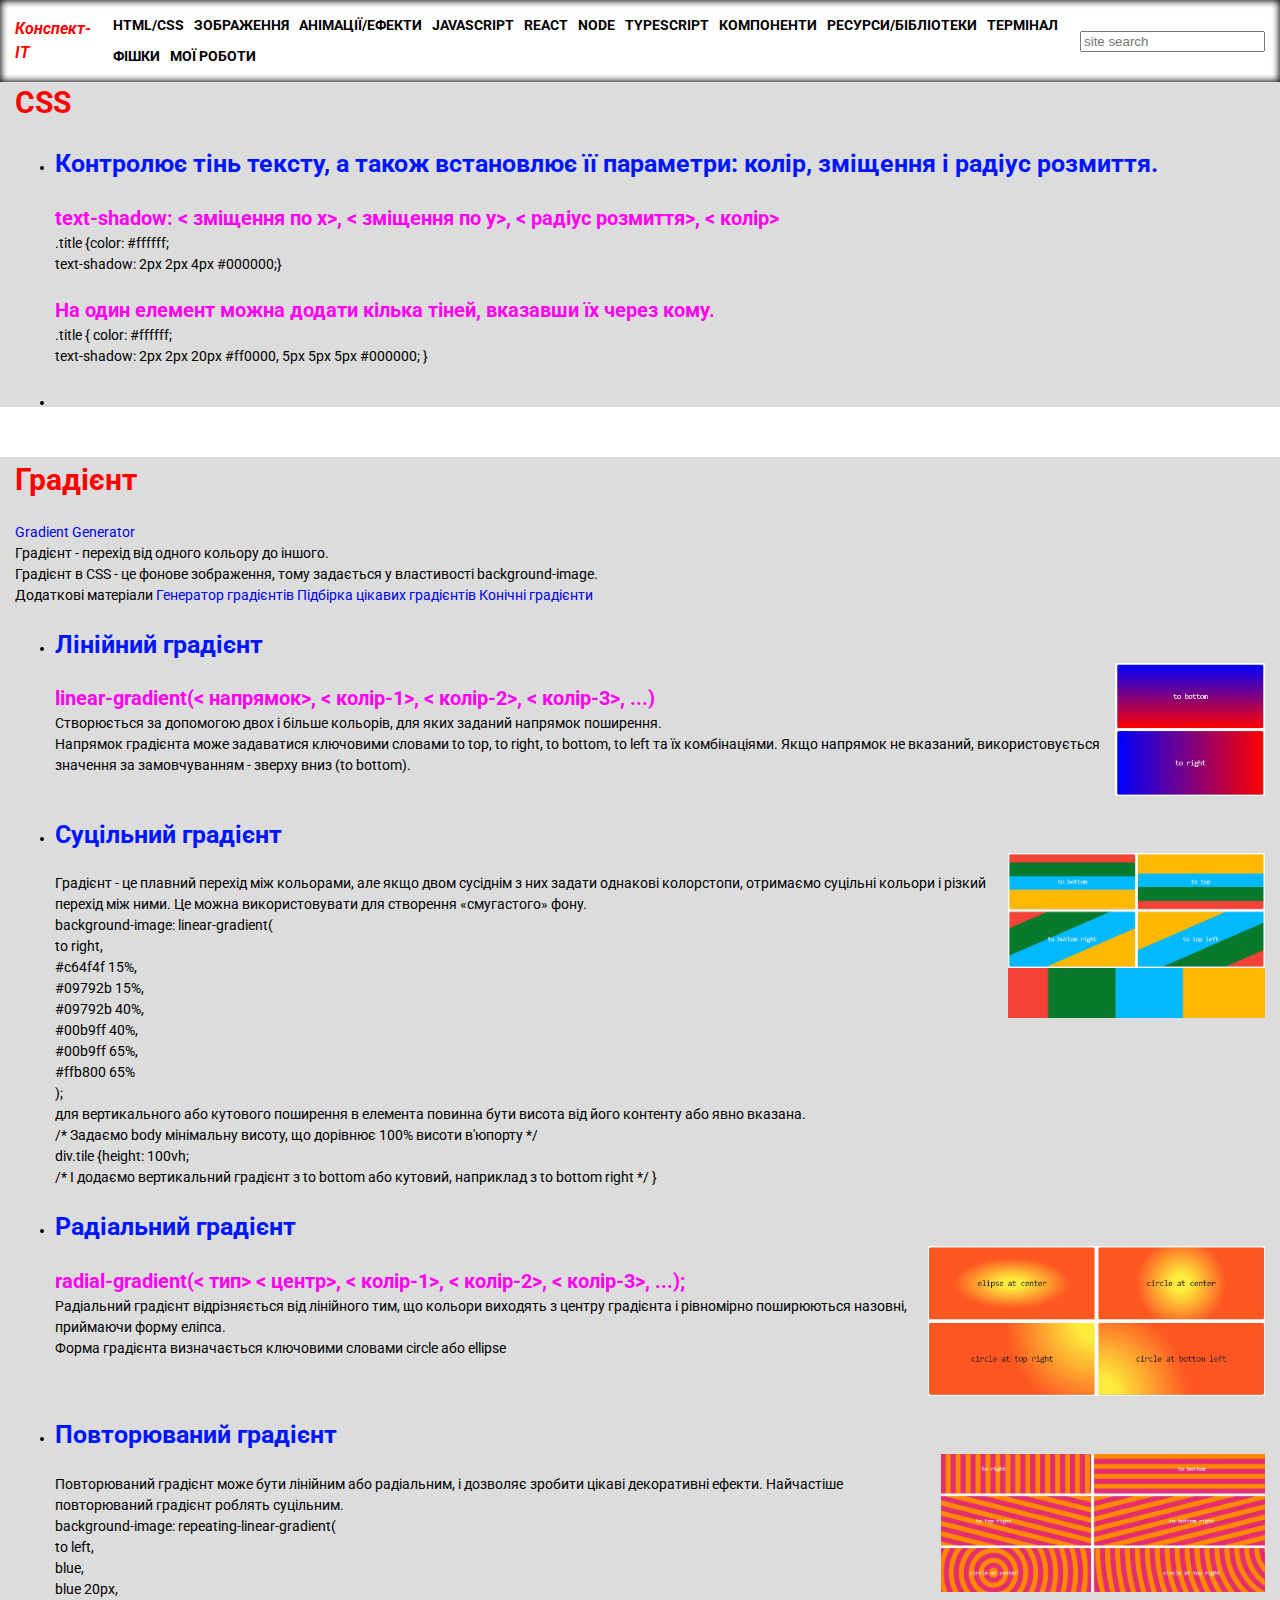
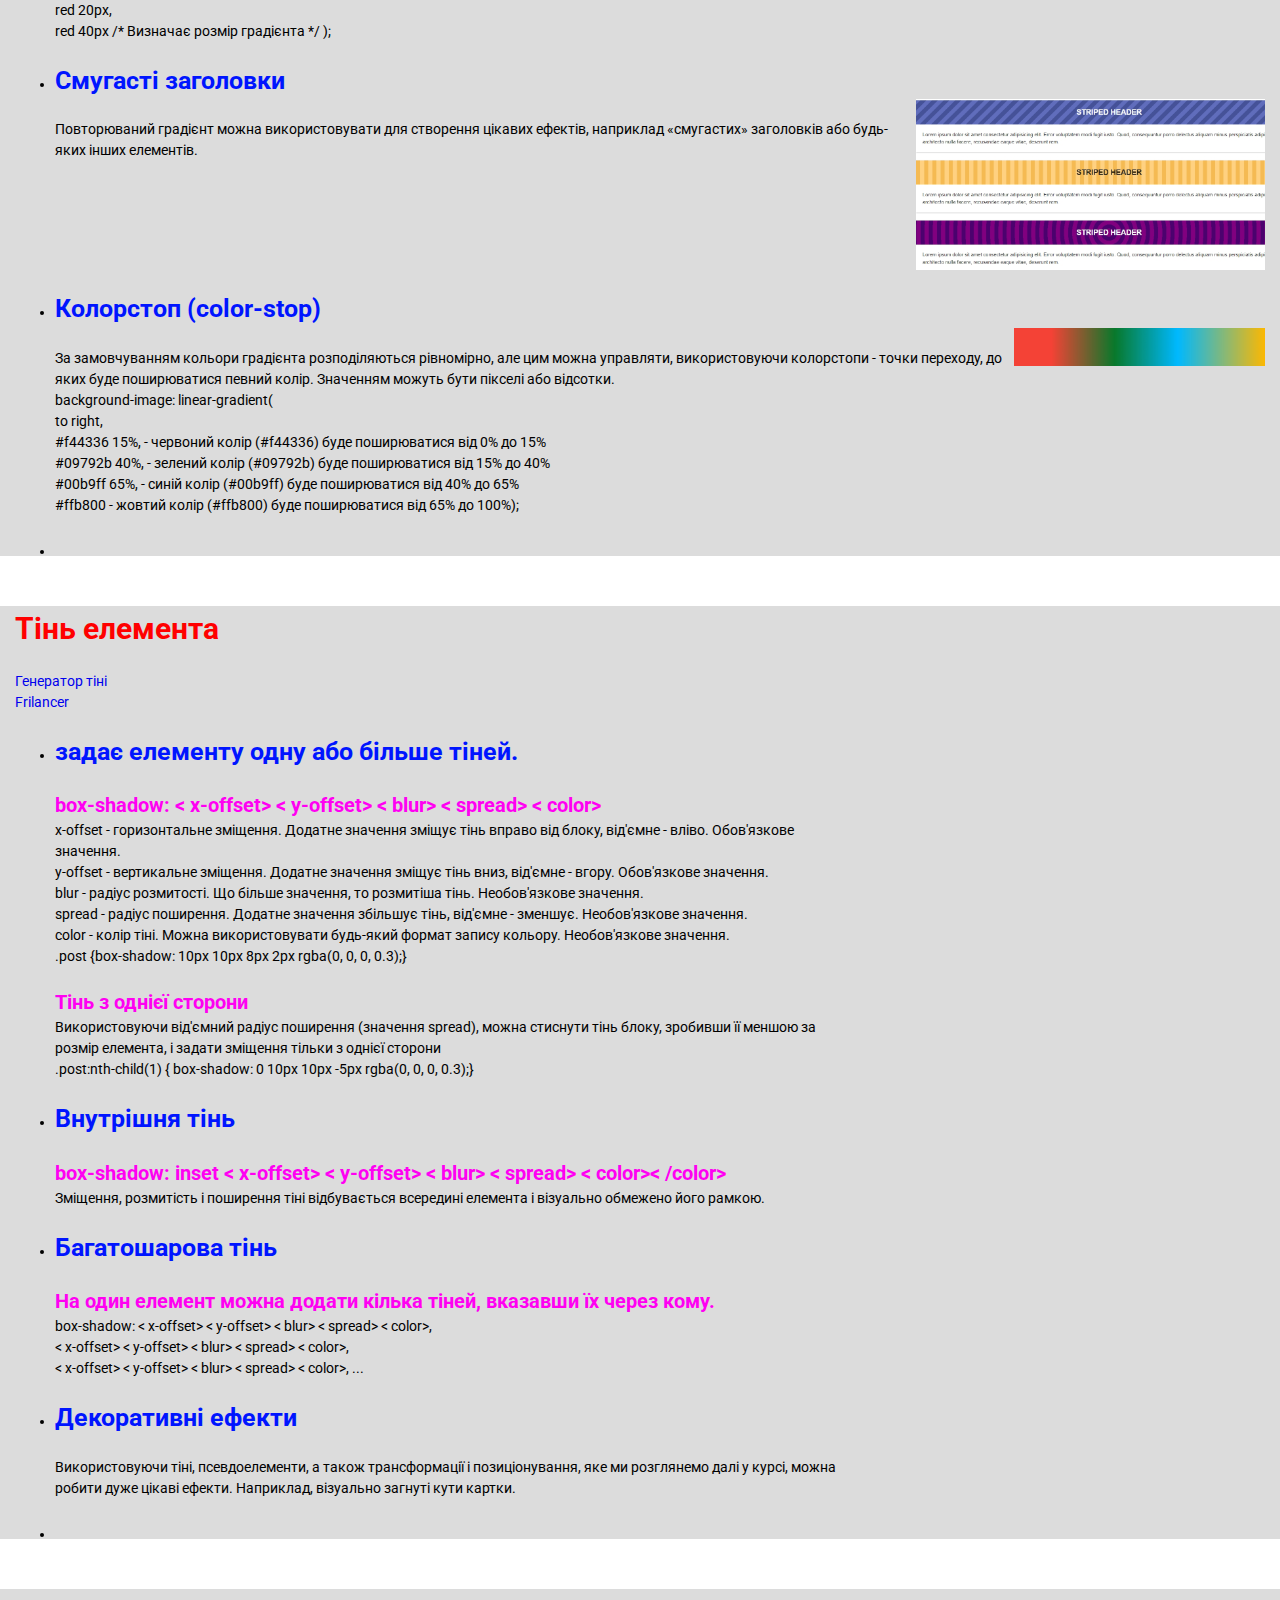
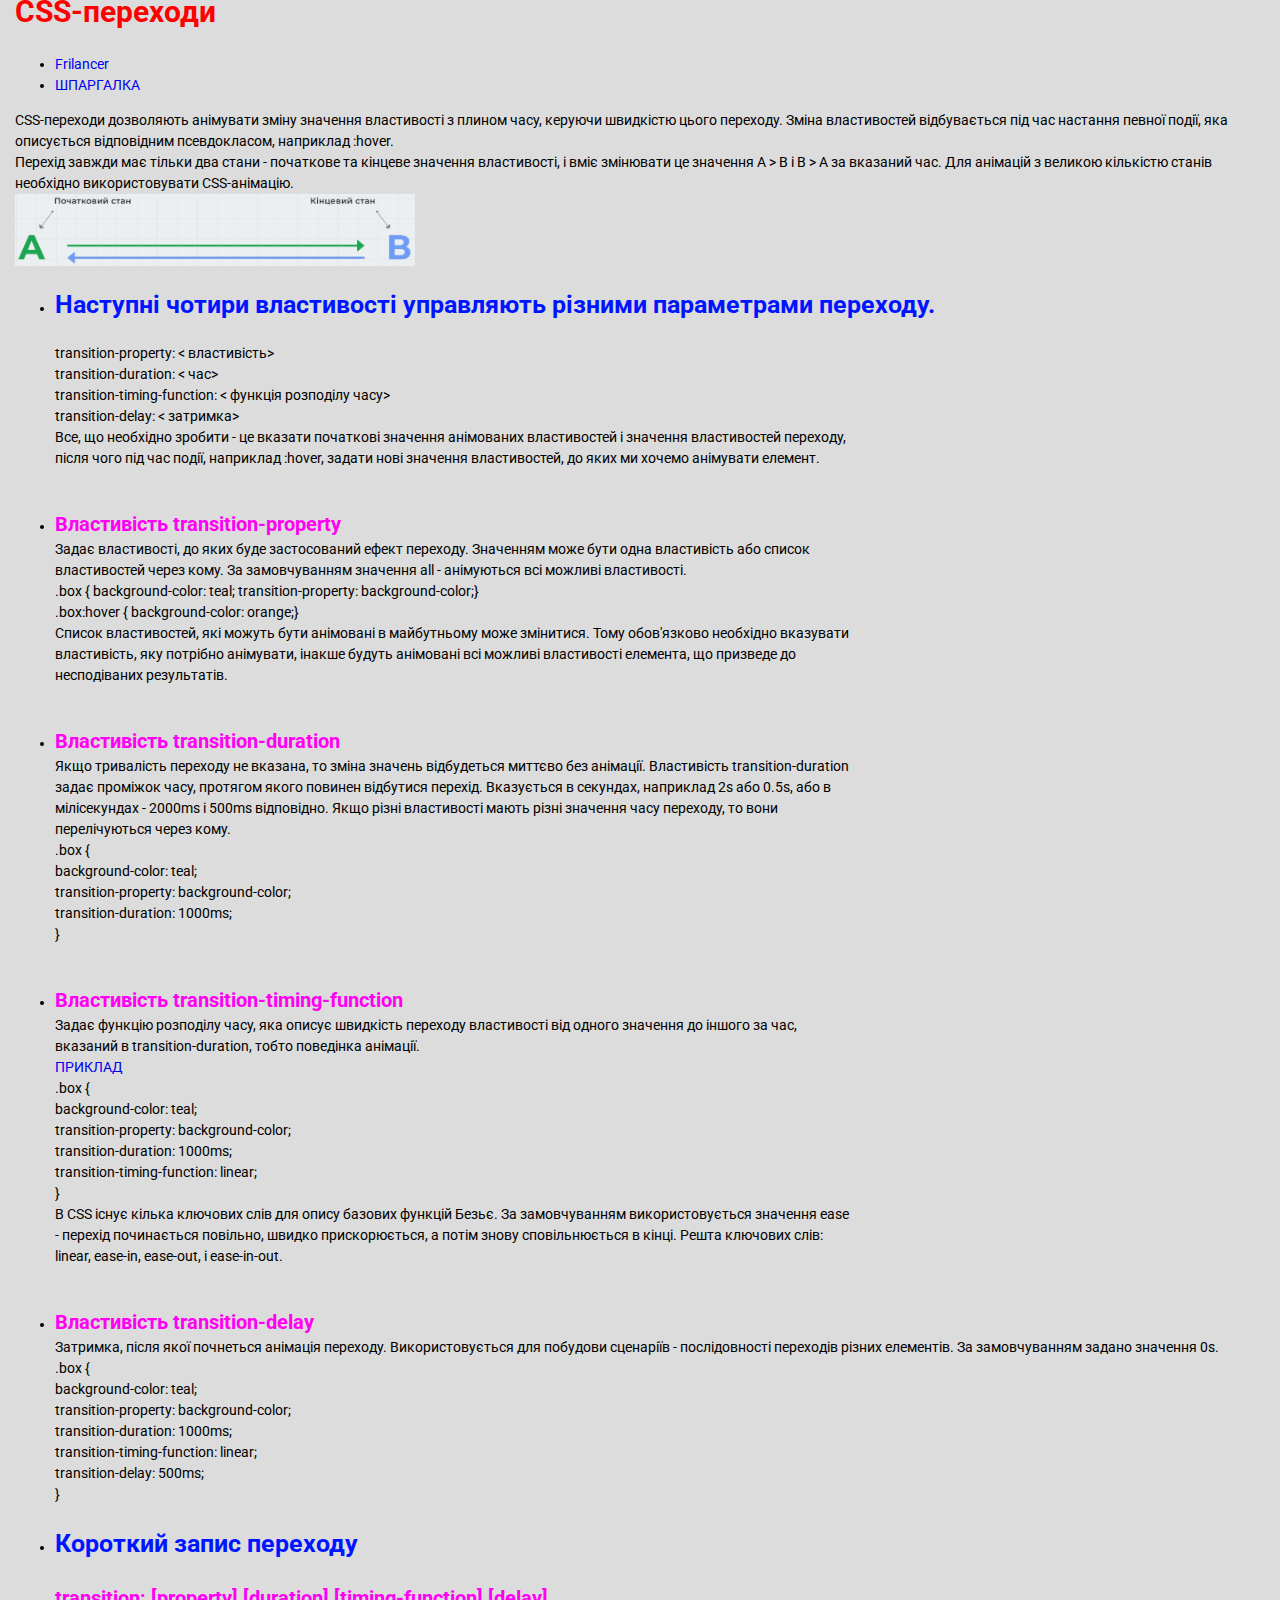
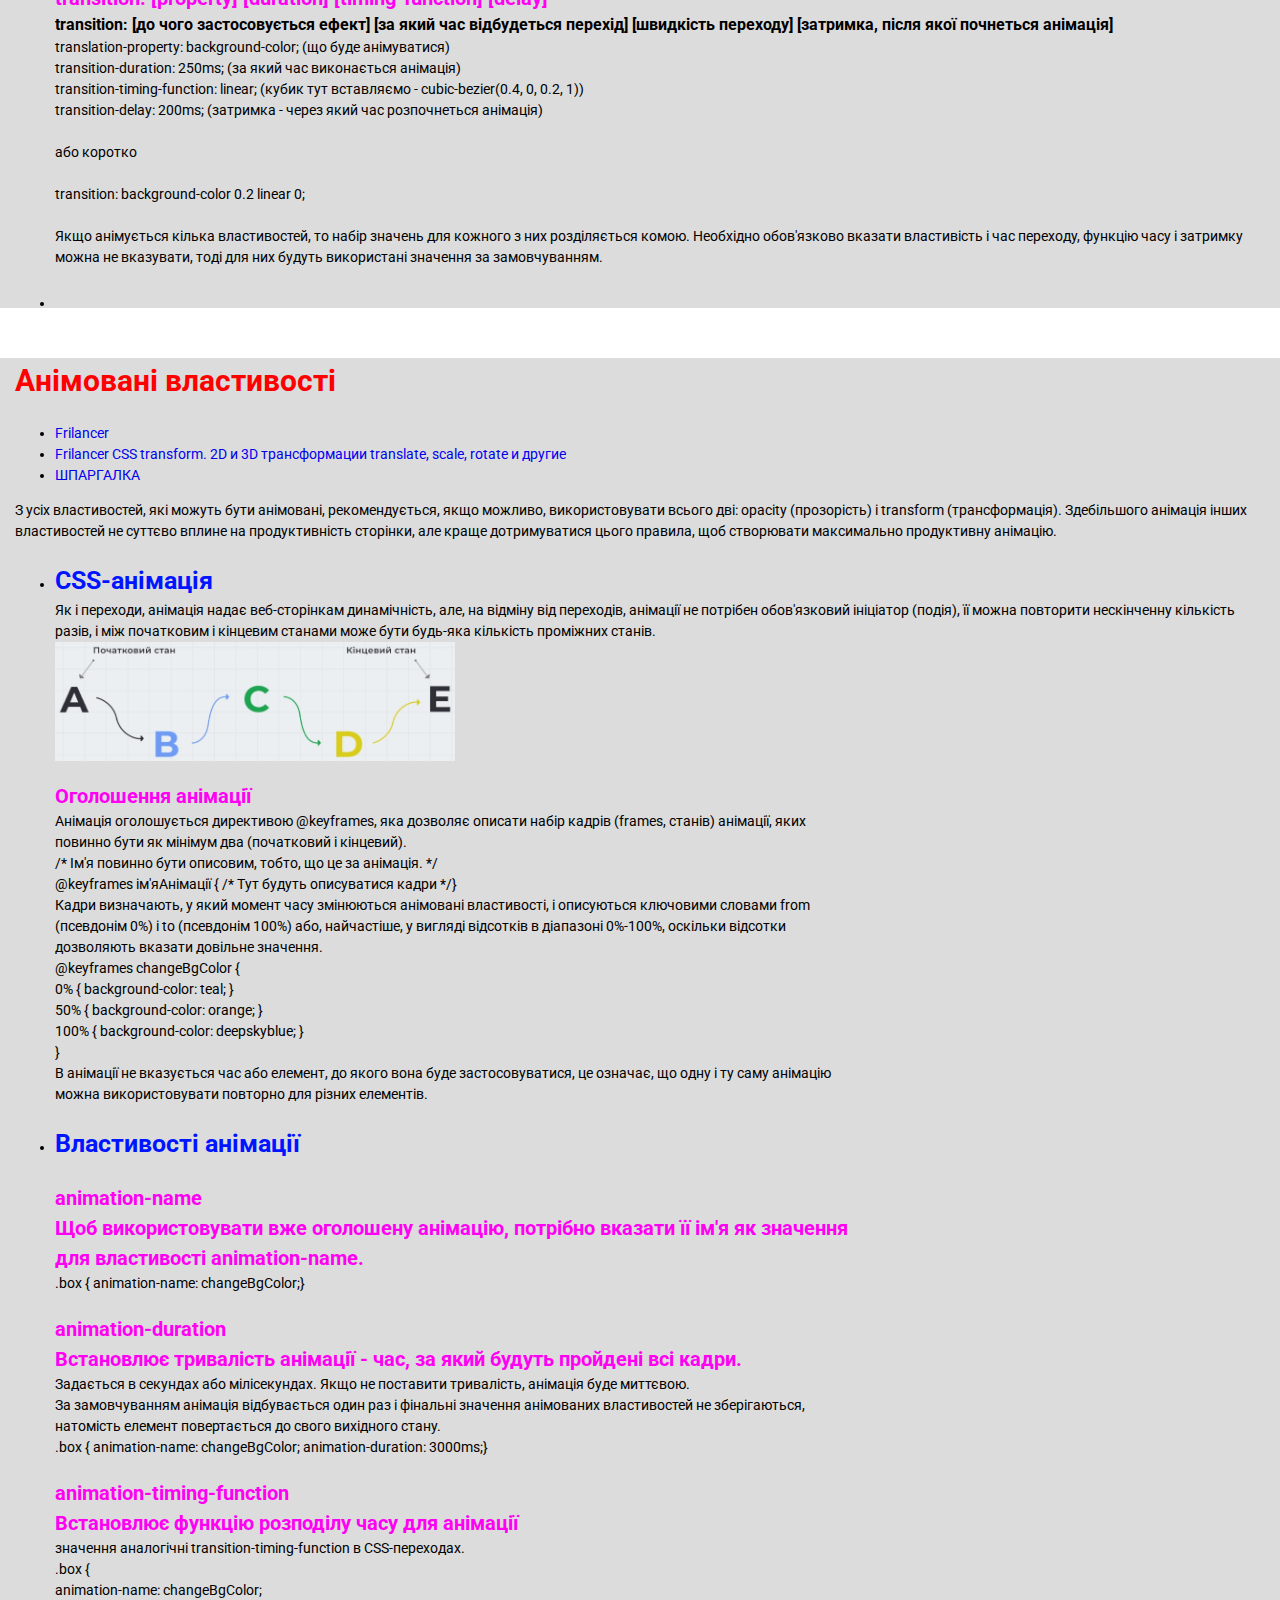
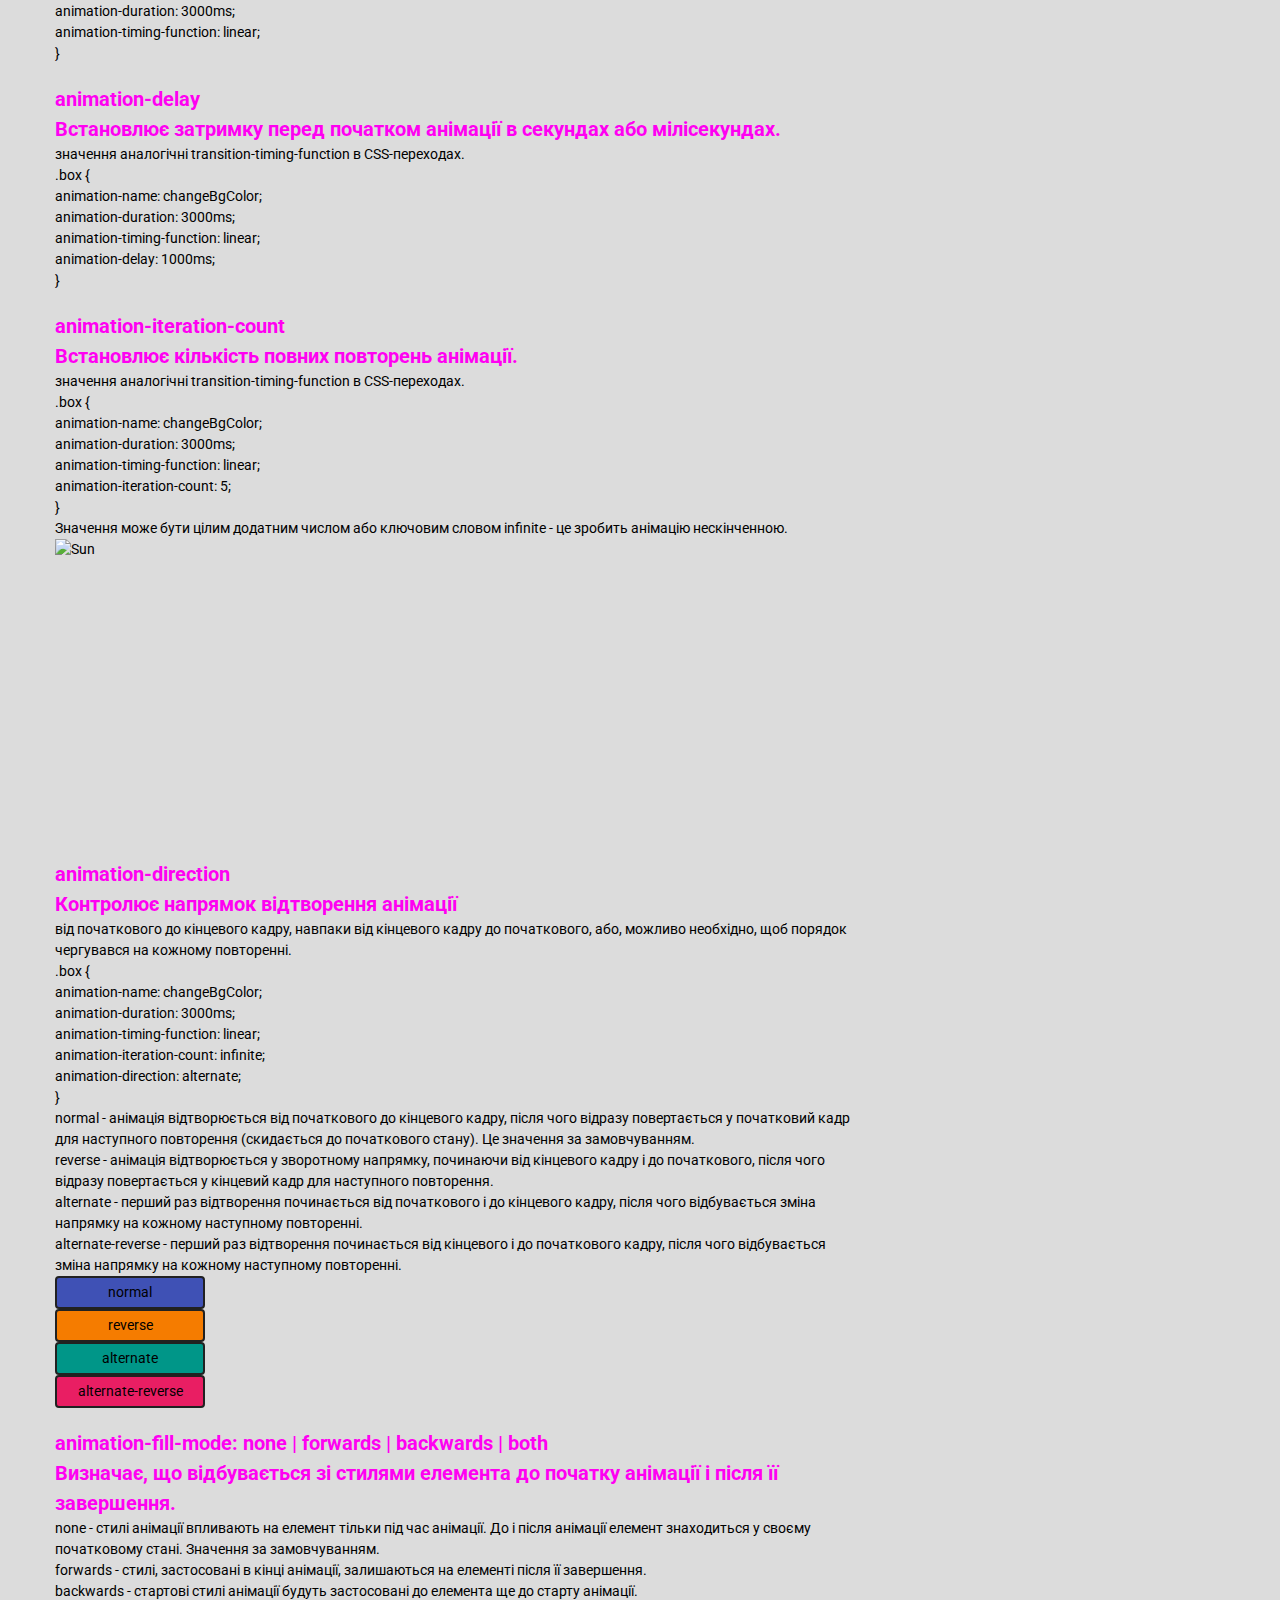
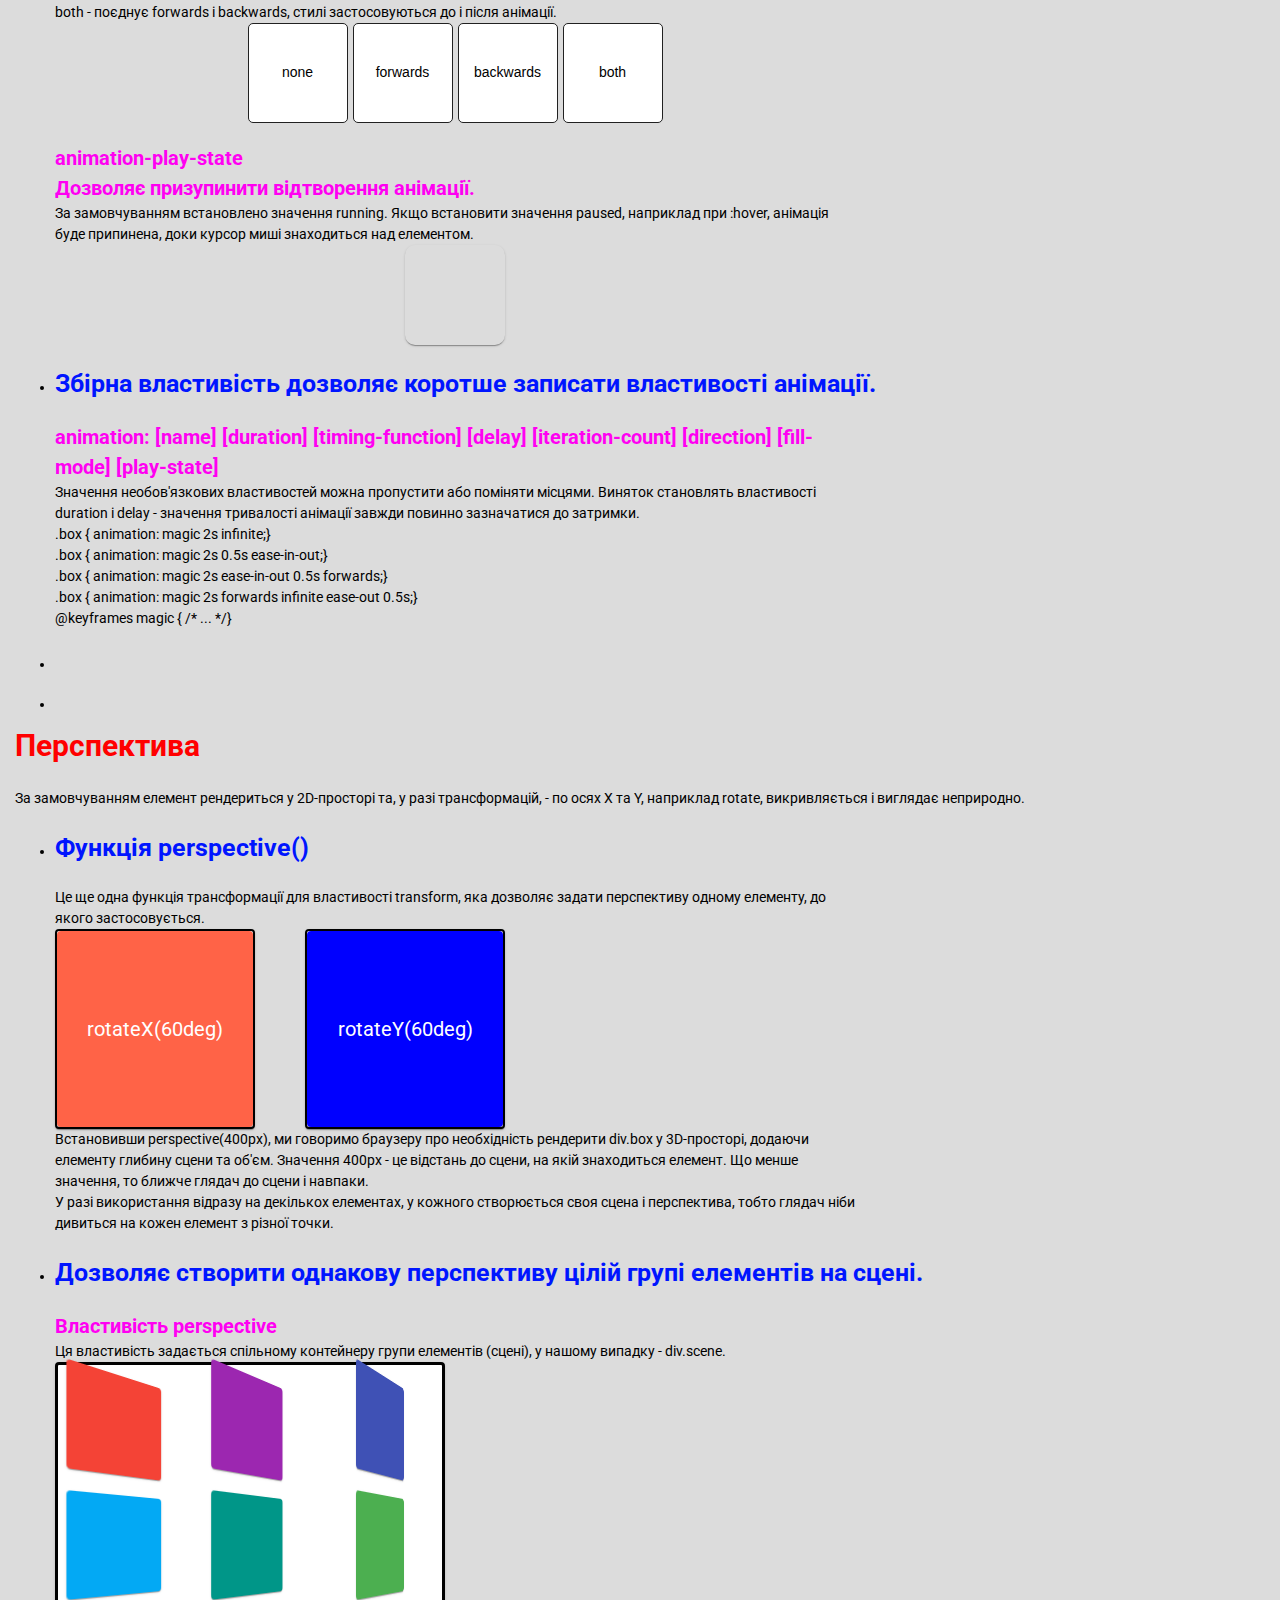
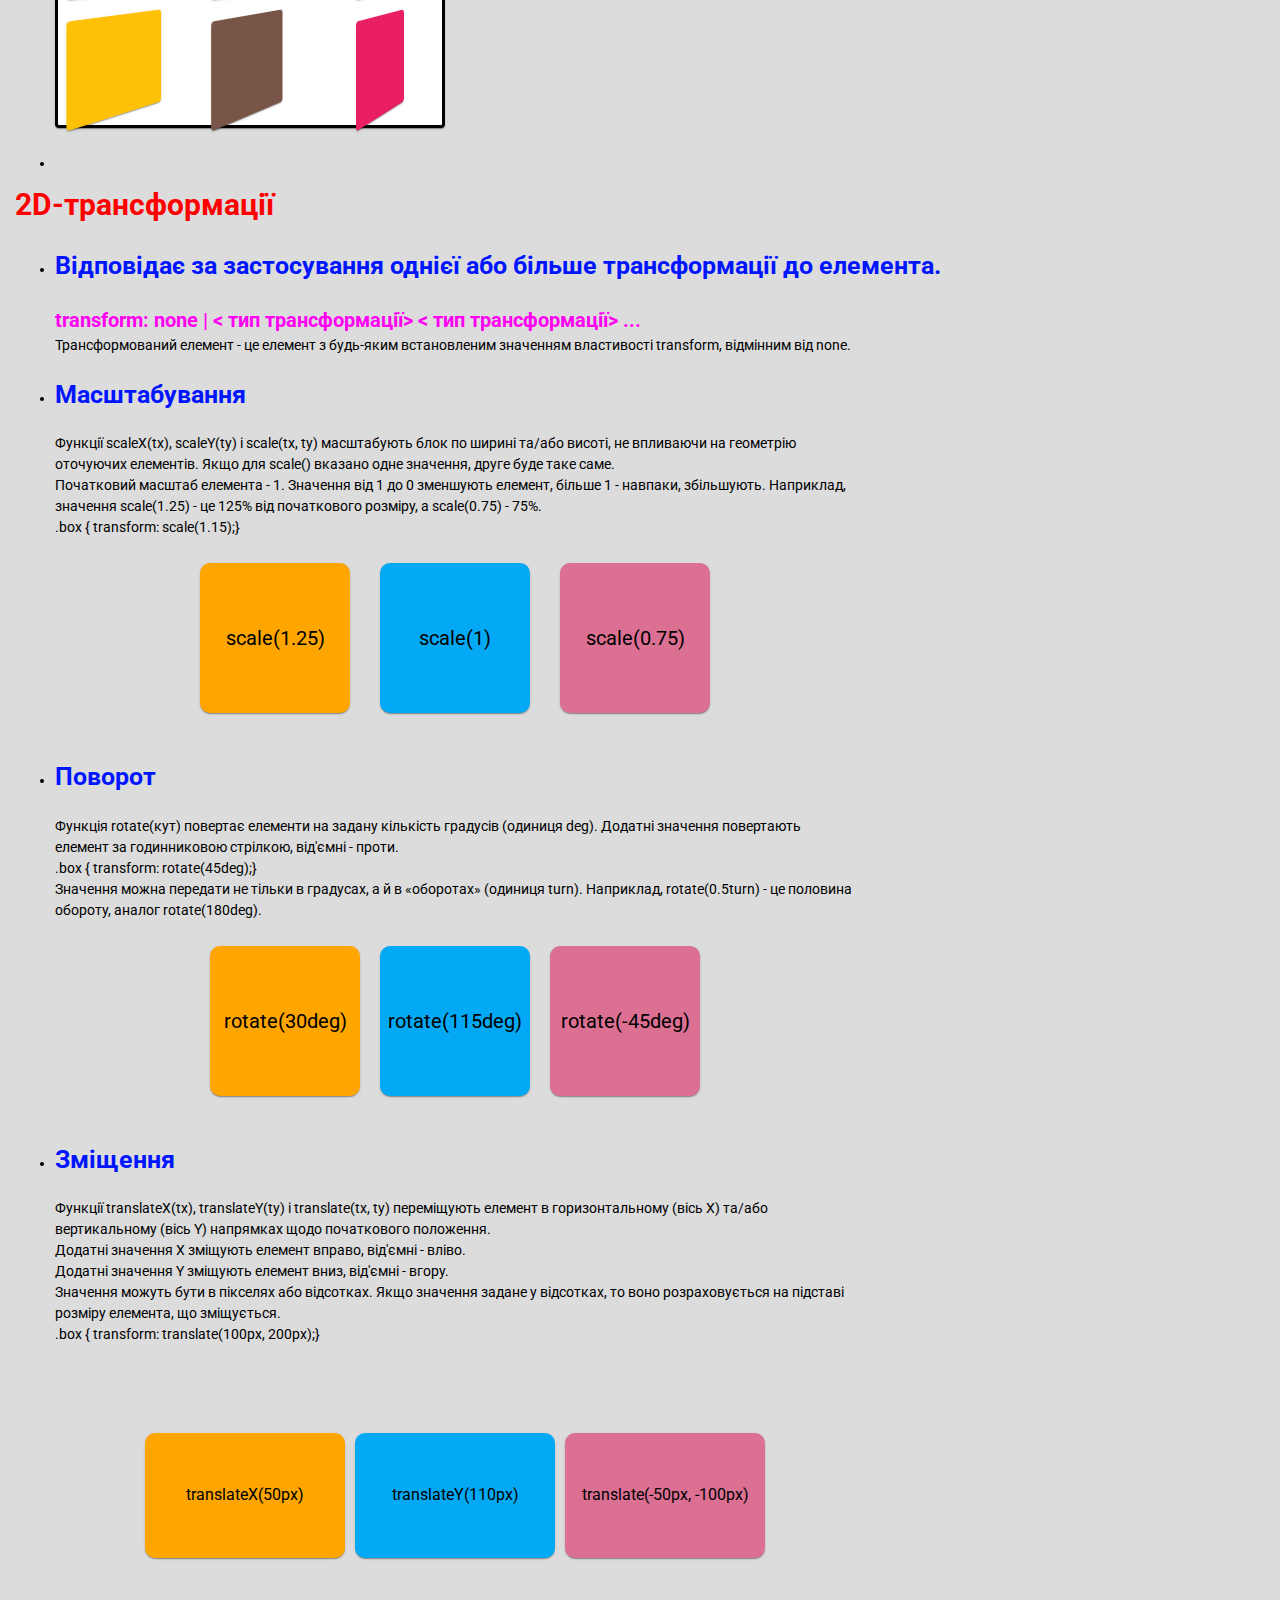
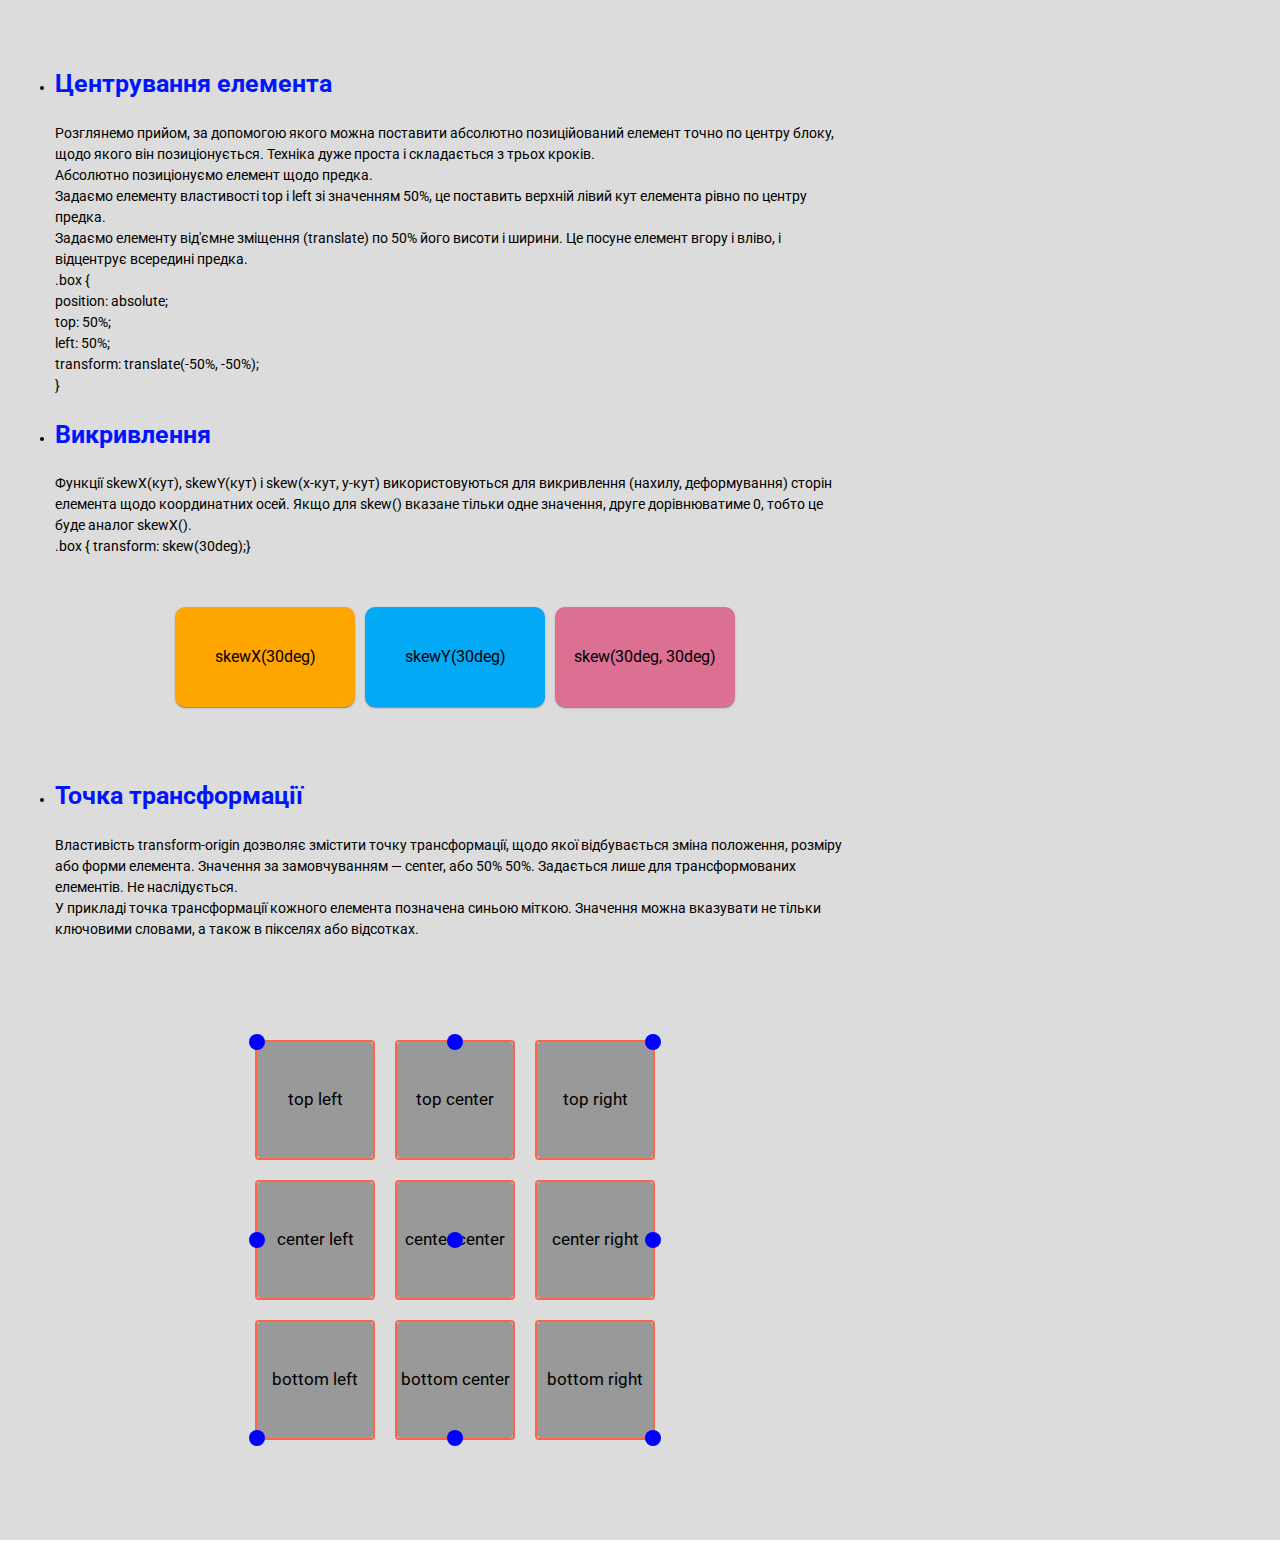
==== commit 3b1ec8ec: "add shop zlatamax" ====
--- a/animations.html
+++ b/animations.html
@@ -22,29 +22,32 @@
 
   <body>
     <div class="wrapper">
-       <header class="header">
-        <a class="logo" href="/index.html">Конспект-ІТ</a>
-        <nav class="header-nav">
-          <a class="header-page" href="./html.html">html/css</a>
-          <a class="header-page" href="./image.html">Зображення</a>
-          <a class="header-page" href="./animations.html">Анімації/Ефекти</a>
-          <a class="header-page" href="./js.html">JavaScript</a>
-          <a class="header-page" href="./react.html">React</a>
-          <a class="header-page" href="./node.html">Node</a>
-          <a class="header-page" href="./commponents.html">Компоненти</a>
-          <a class="header-page" href="./resources.html">Ресурси/Бібліотеки</a>
-          <a class="header-page" href="./terminal.html">Термінал</a>
-        </nav>
-        <div class="header-search">
-          <i class="fa-solid fa-magnifying-glass"></i>
-          <input
-            class="header-search__input"
-            type="text"
-            name="text"
-            placeholder="site search"
-          />
-        </div>
-      </header>
+        <header class="header">
+      <a class="logo" href="./index.html">Конспект-ІТ</a>
+      <nav class="header-nav">
+        <a class="header-page" href="./html.html">html/css</a>
+        <a class="header-page" href="./image.html">Зображення</a>
+        <a class="header-page" href="./animations.html">Анімації/Ефекти</a>
+        <a class="header-page" href="./js.html">JavaScript</a>
+        <a class="header-page" href="./react.html">React</a>
+        <a class="header-page" href="./node.html">Node</a>
+        <a class="header-page" href="./typescript.html">TypeScript</a>
+        <a class="header-page" href="./commponents.html">Компоненти</a>
+        <a class="header-page" href="./resources.html">Ресурси/Бібліотеки</a>
+        <a class="header-page" href="./terminal.html">Термінал</a>
+        <a class="header-page" href="./help.html">Фішки</a>
+        <a class="header-page" href="./works.html">Мої роботи</a>
+      </nav>
+      <div class="header-search">
+        <i class="fa-solid fa-magnifying-glass"></i>
+        <input
+          class="header-search__input"
+          type="text"
+          name="text"
+          placeholder="site search"
+        />
+      </div>
+    </header>
     </div>
     <main class="main">
       <!-- CSS -->
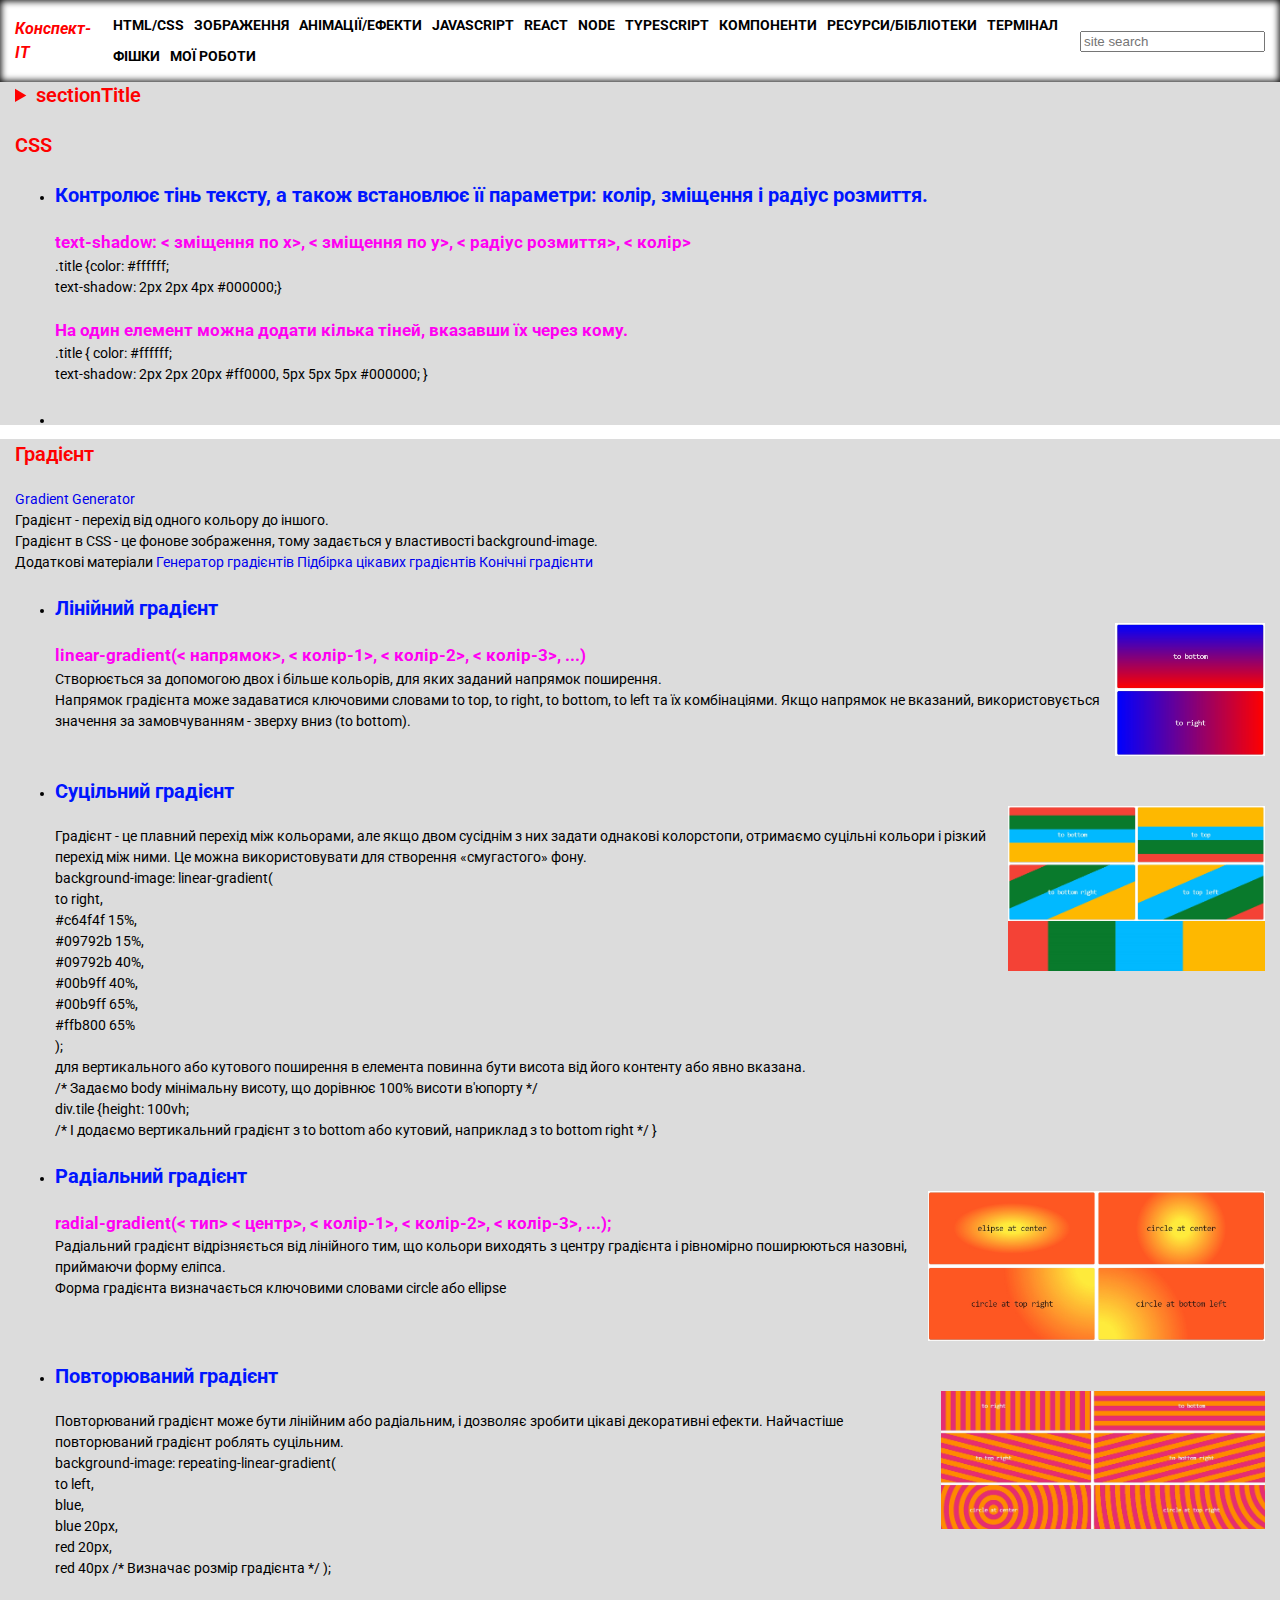
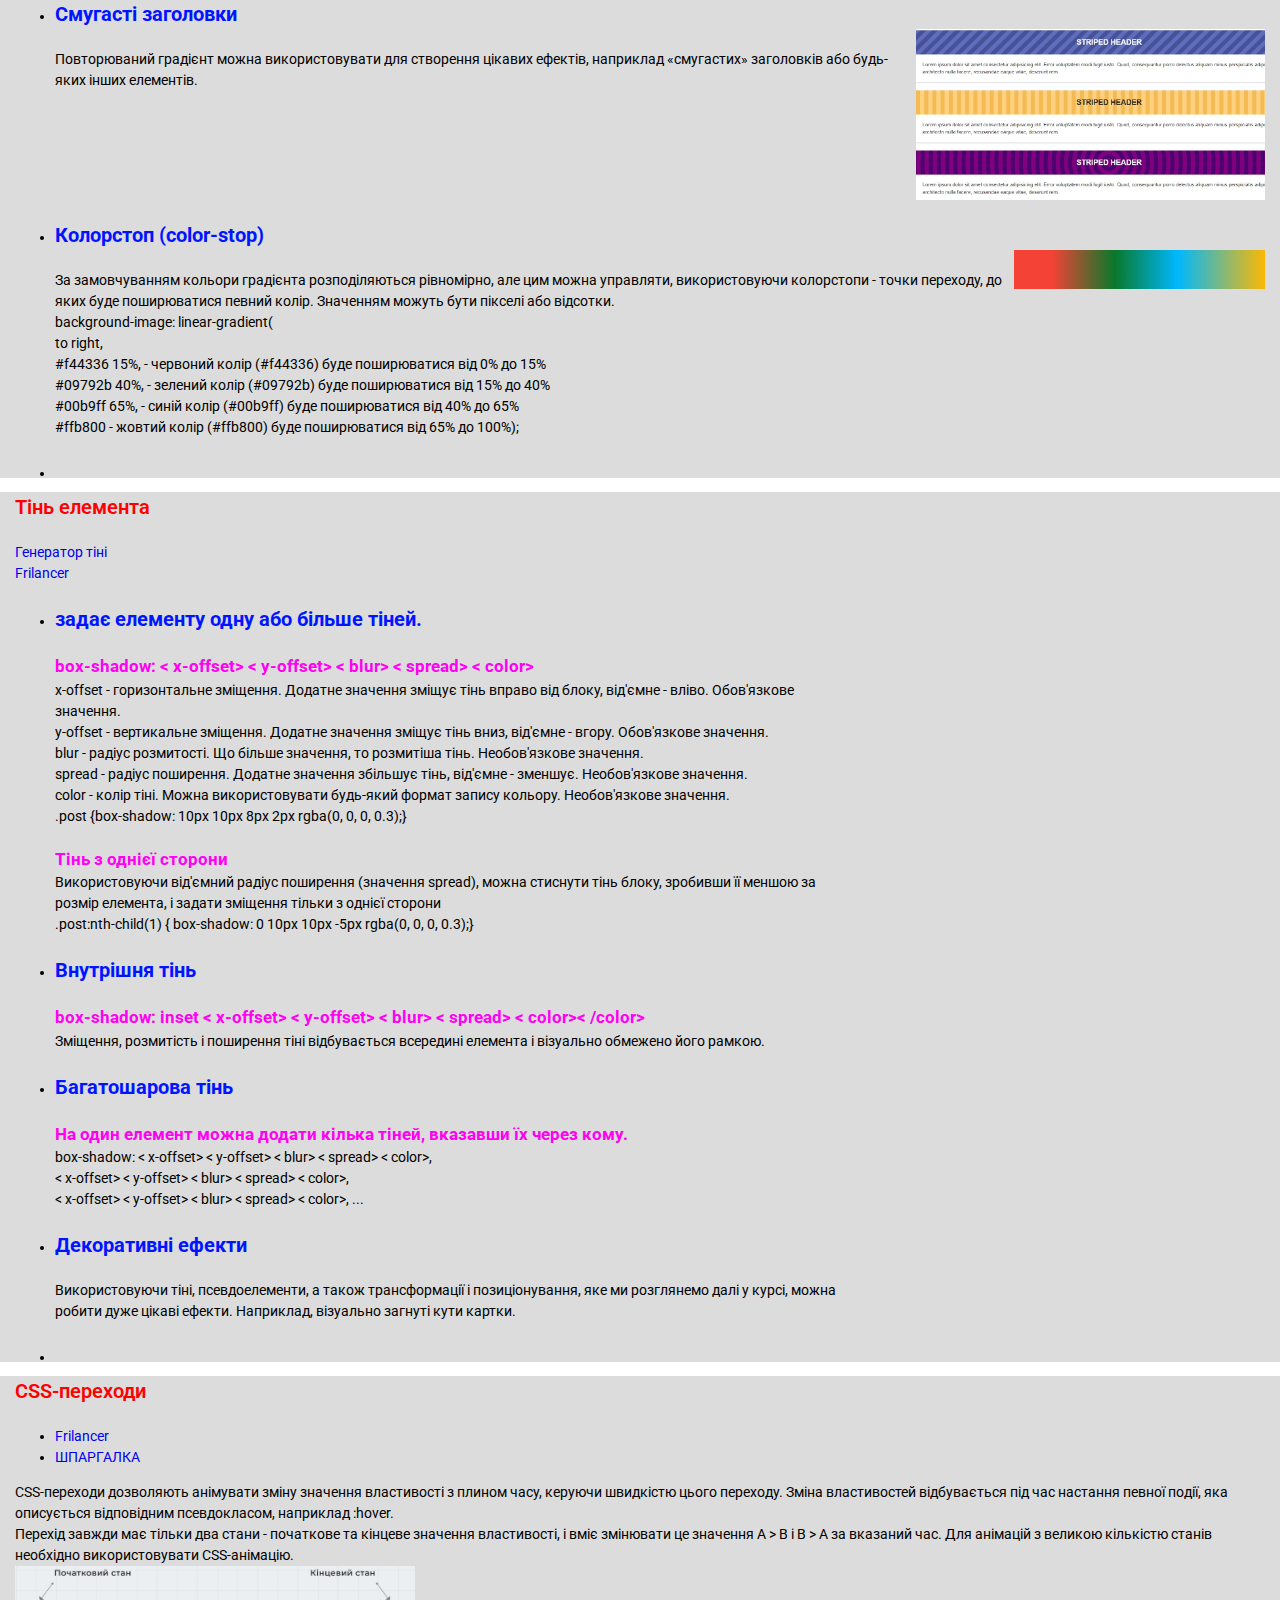
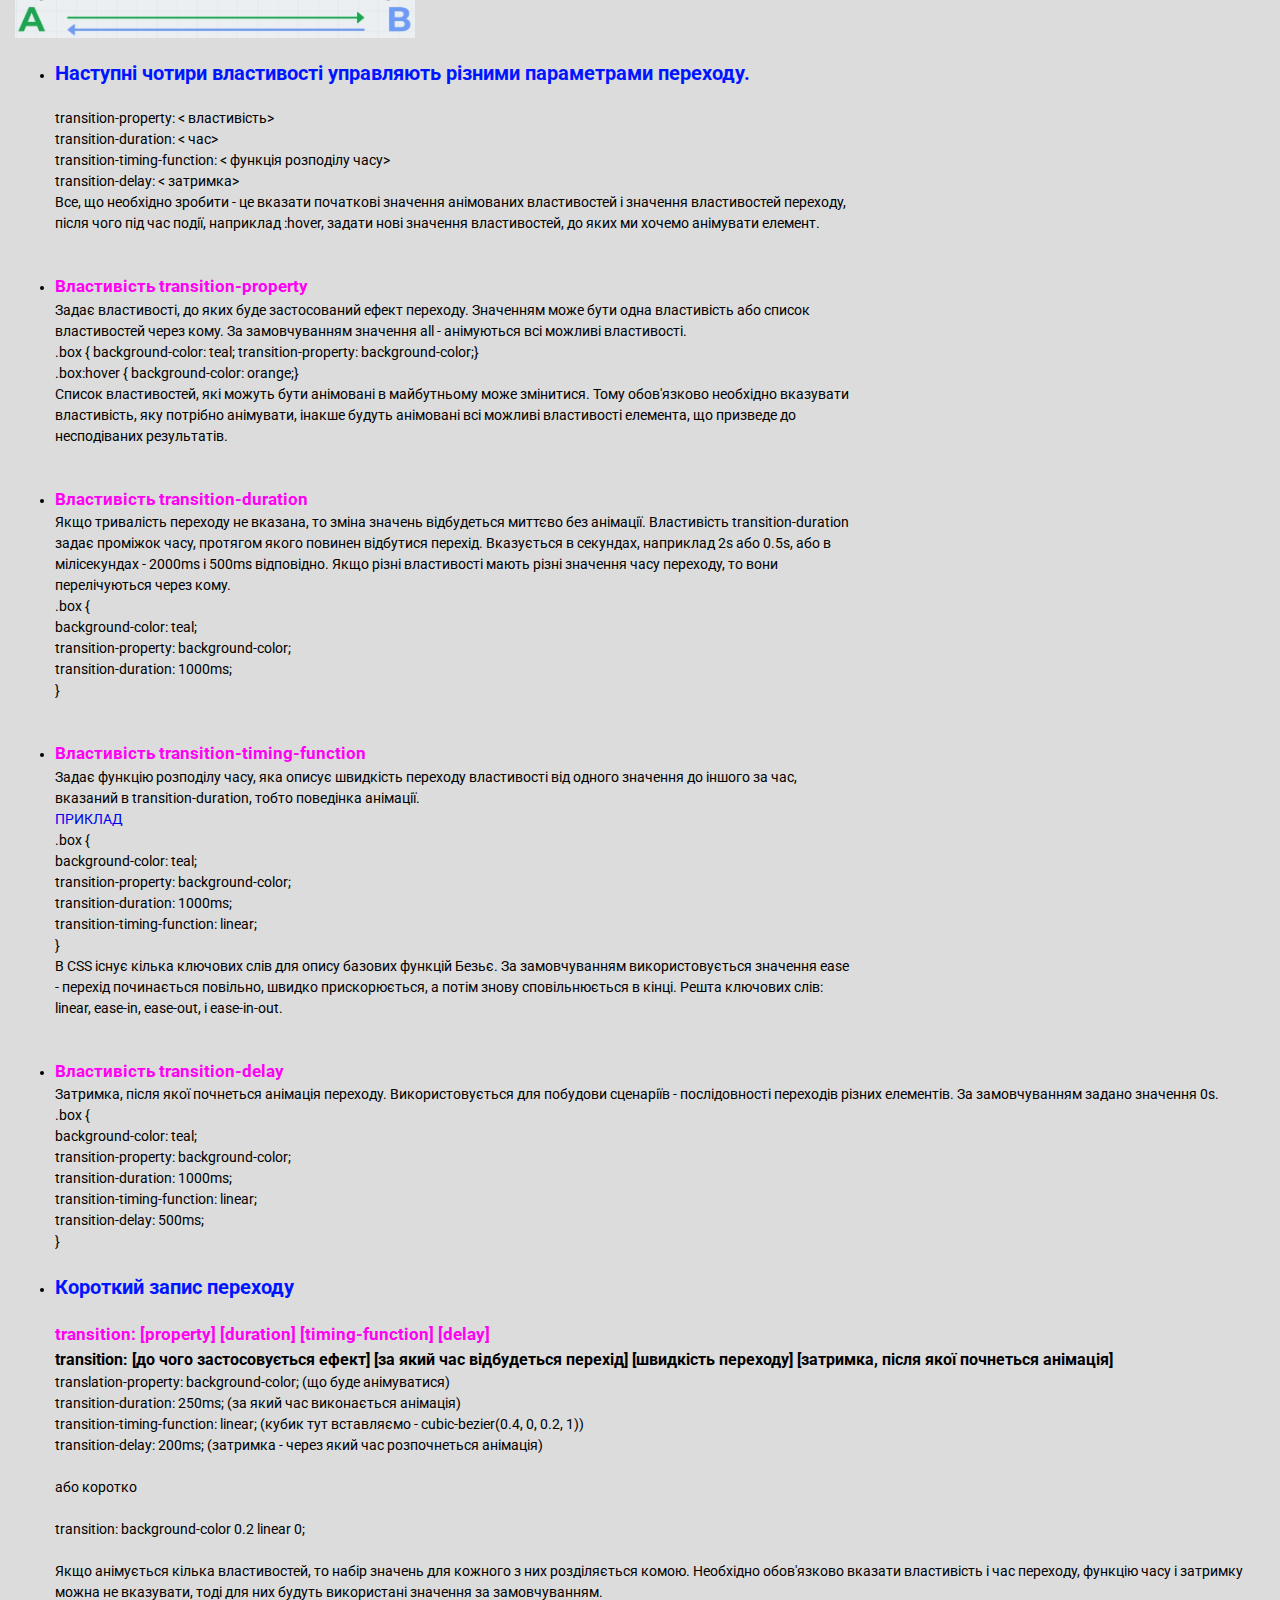
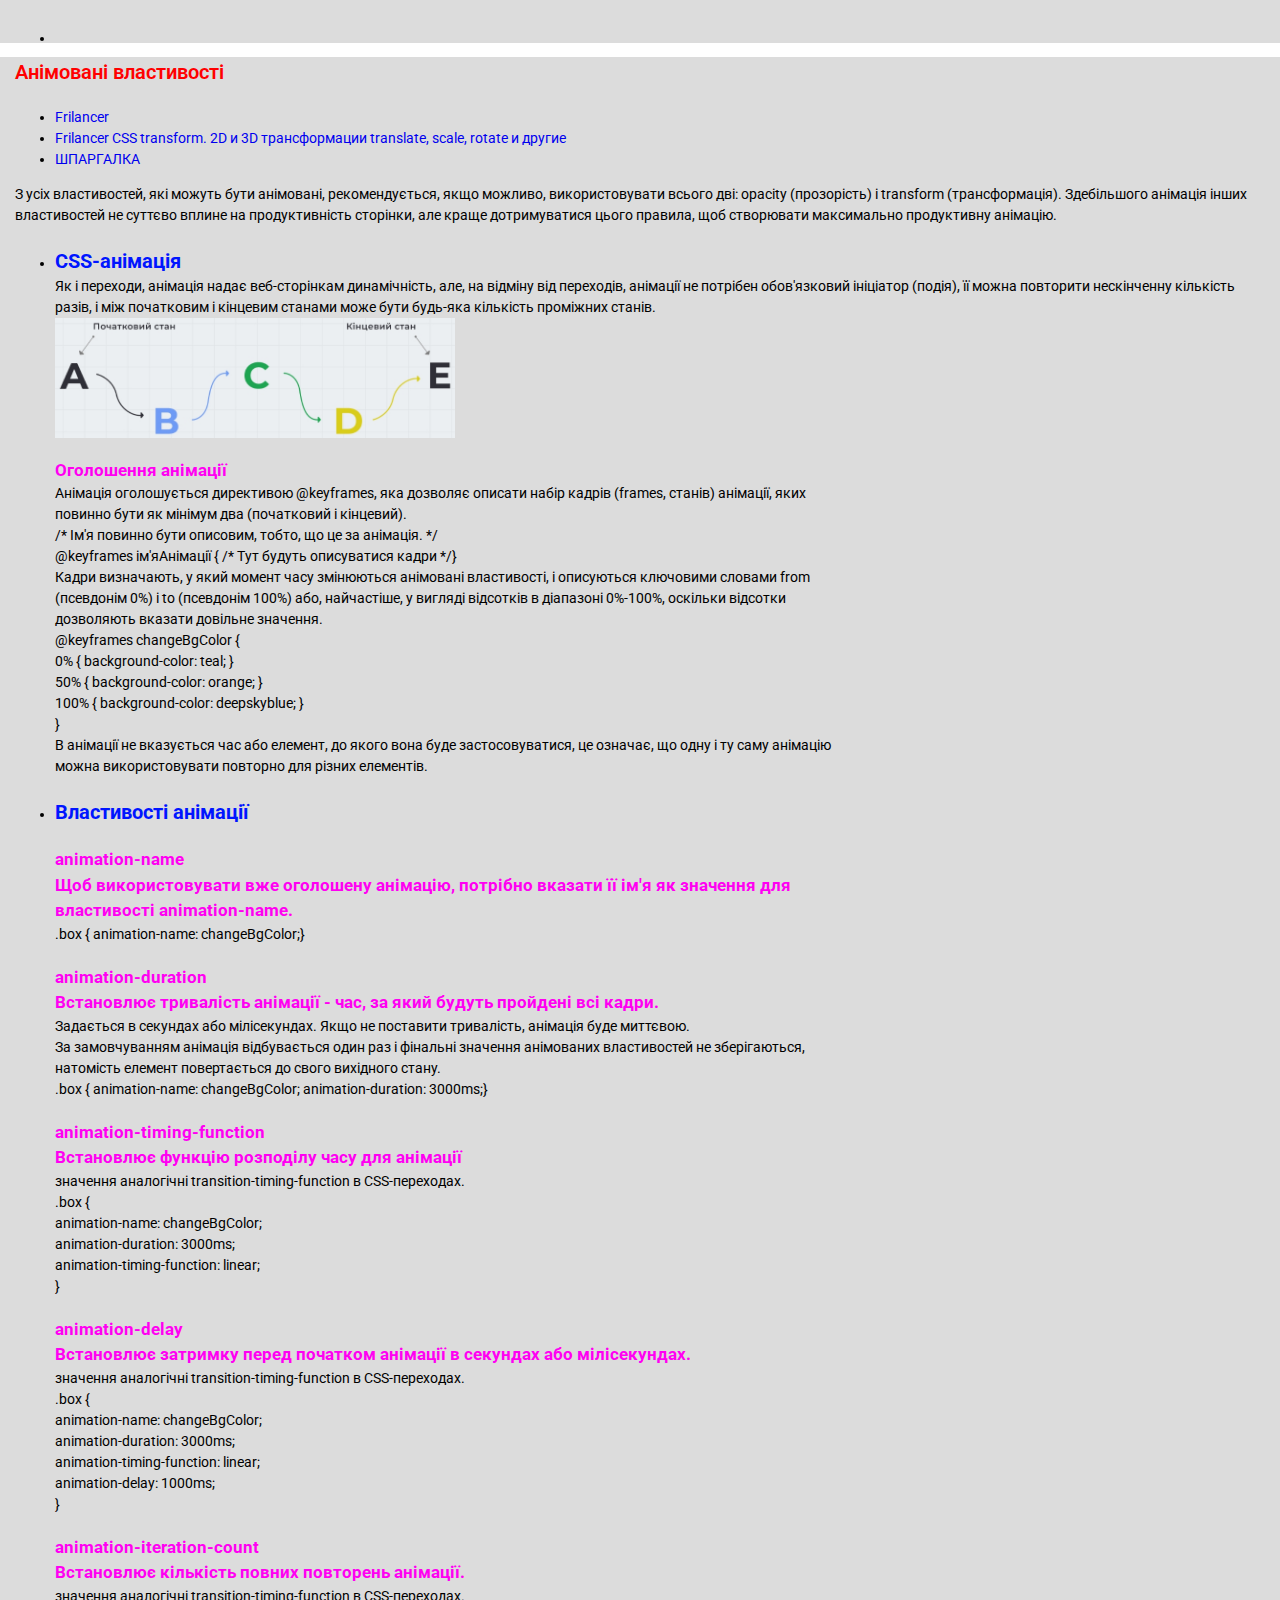
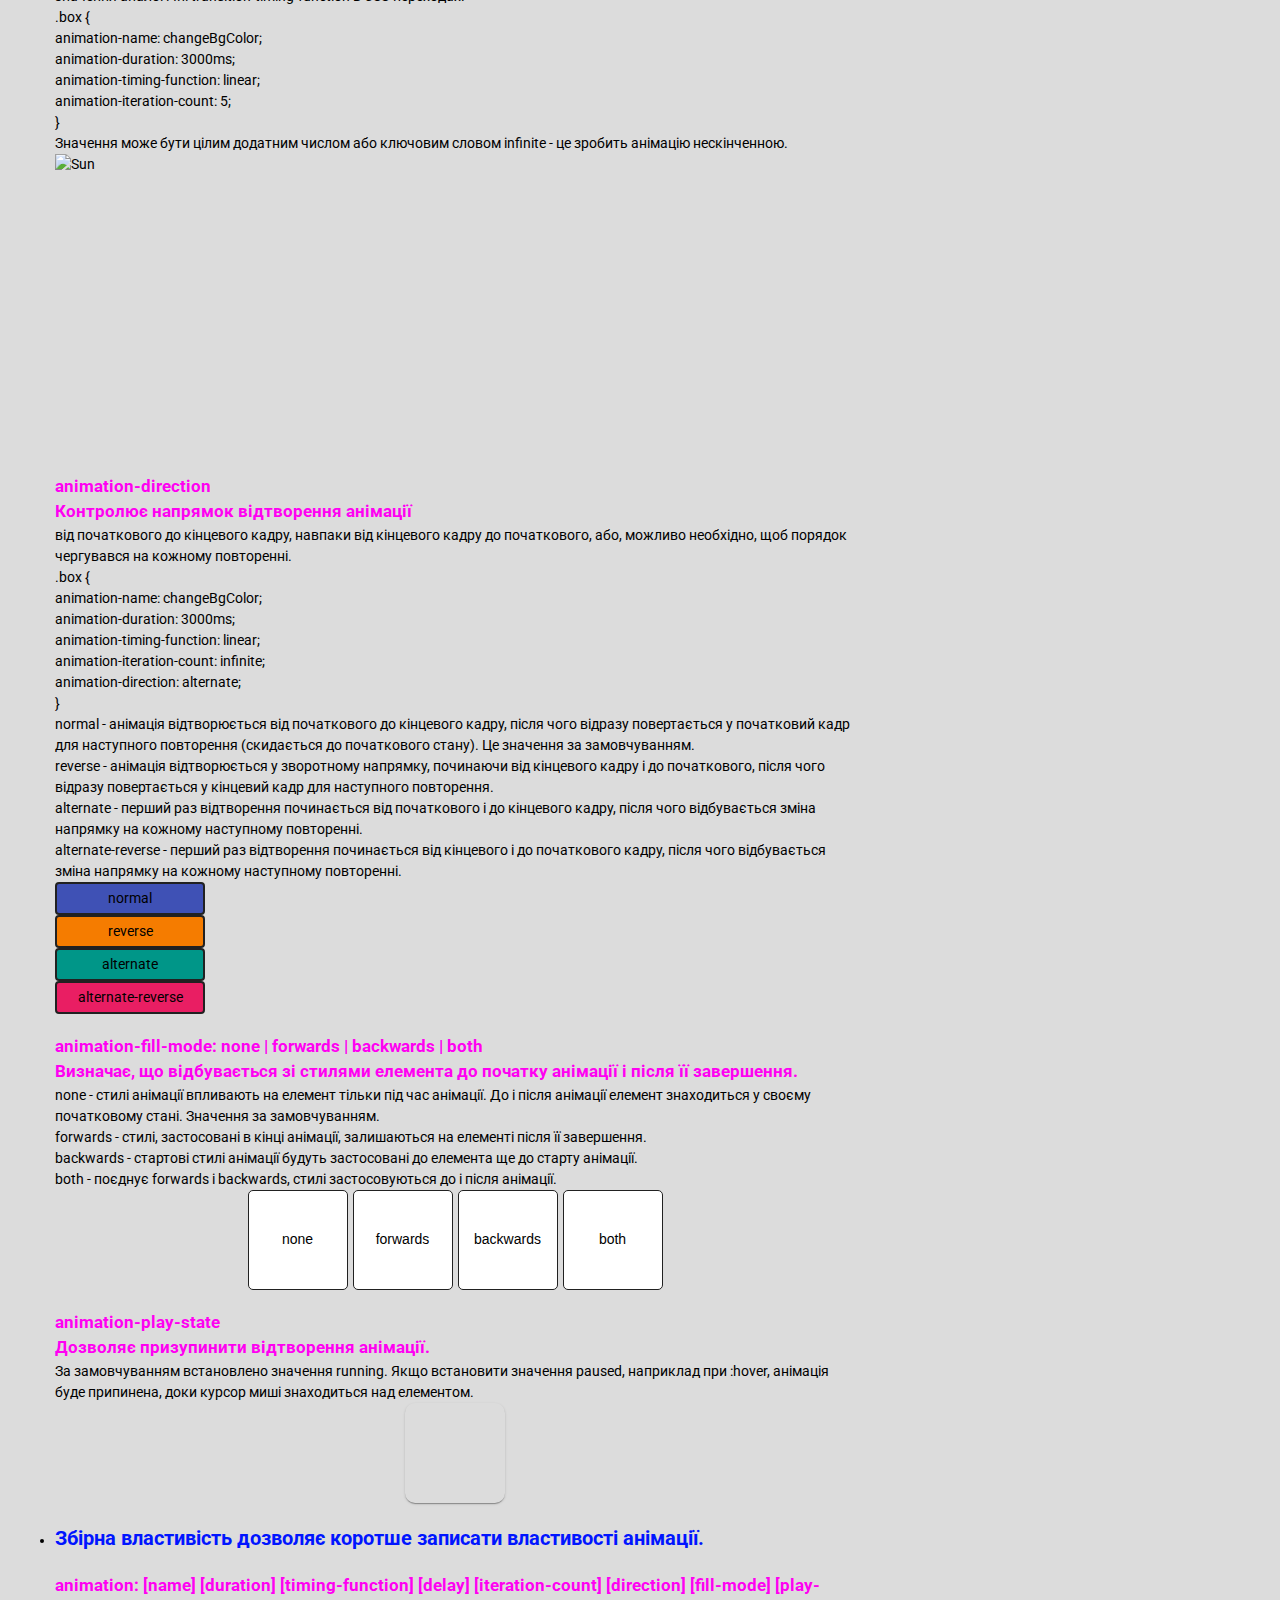
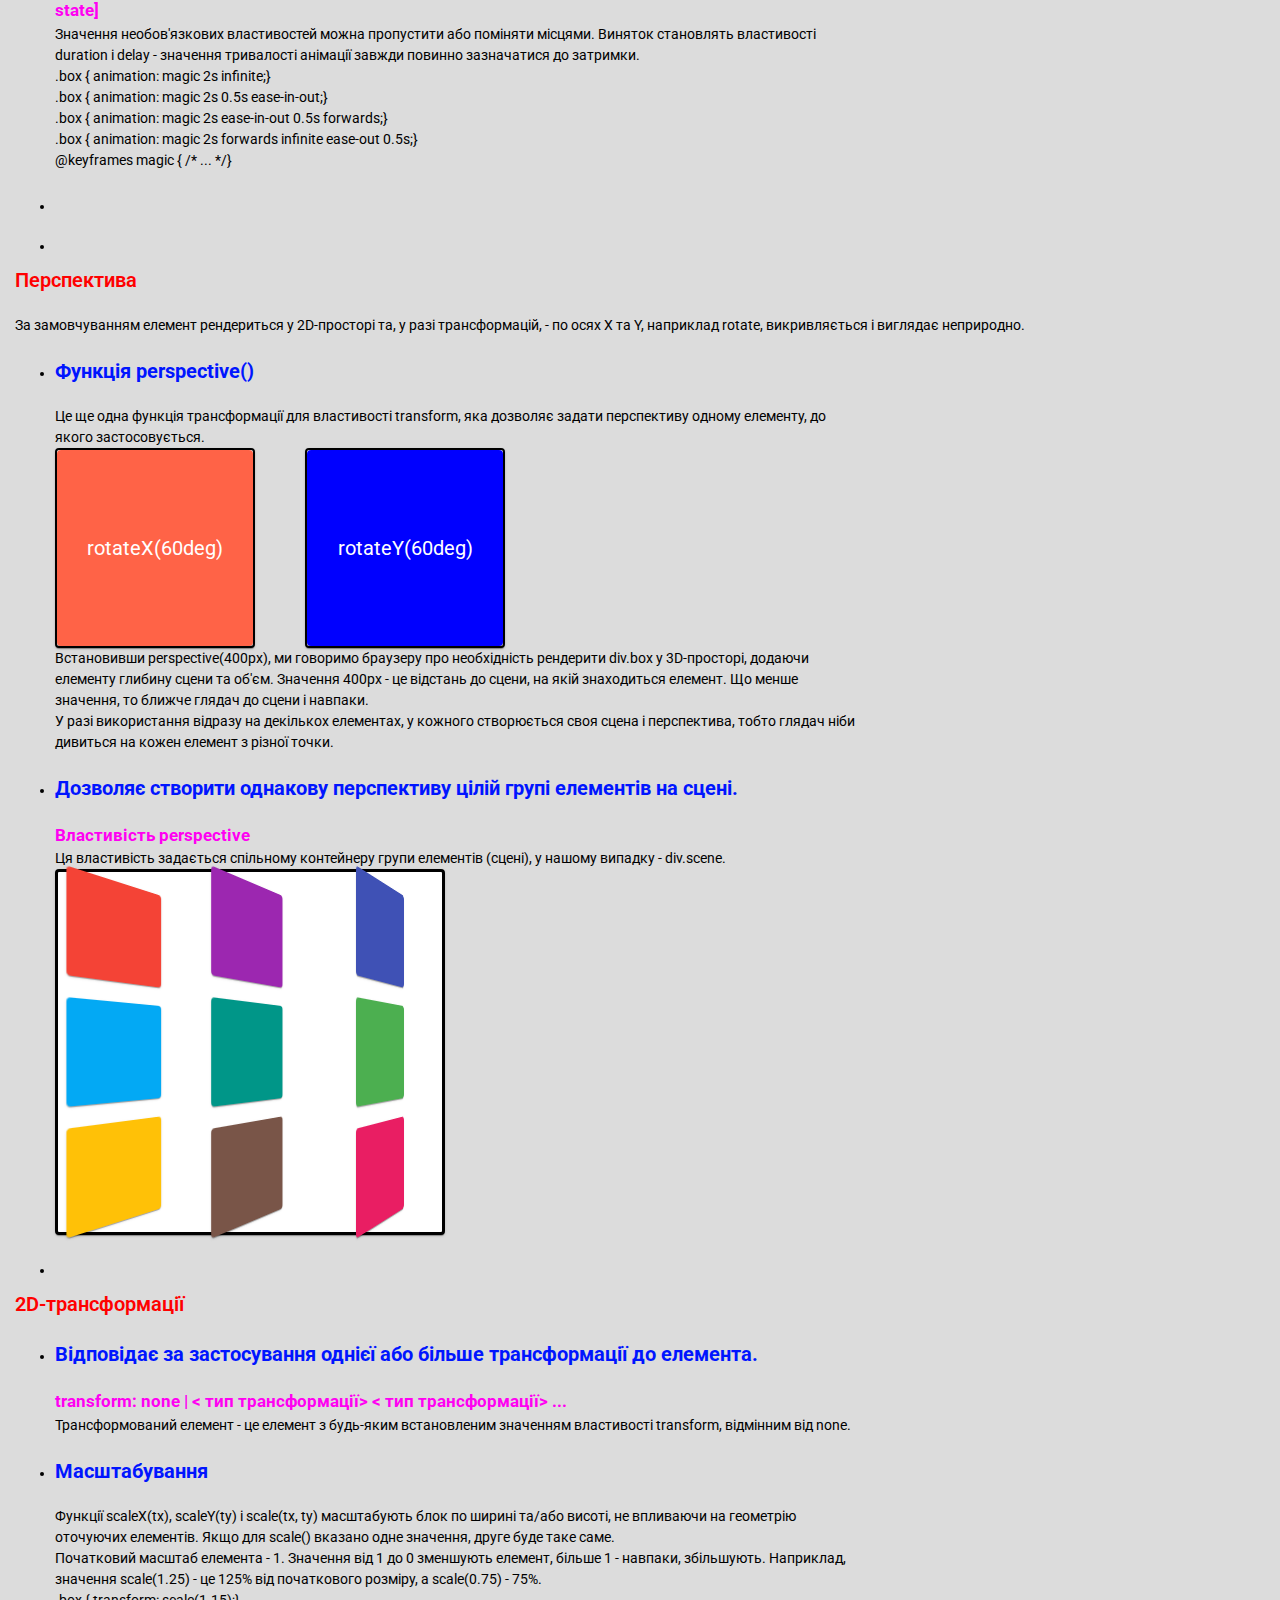
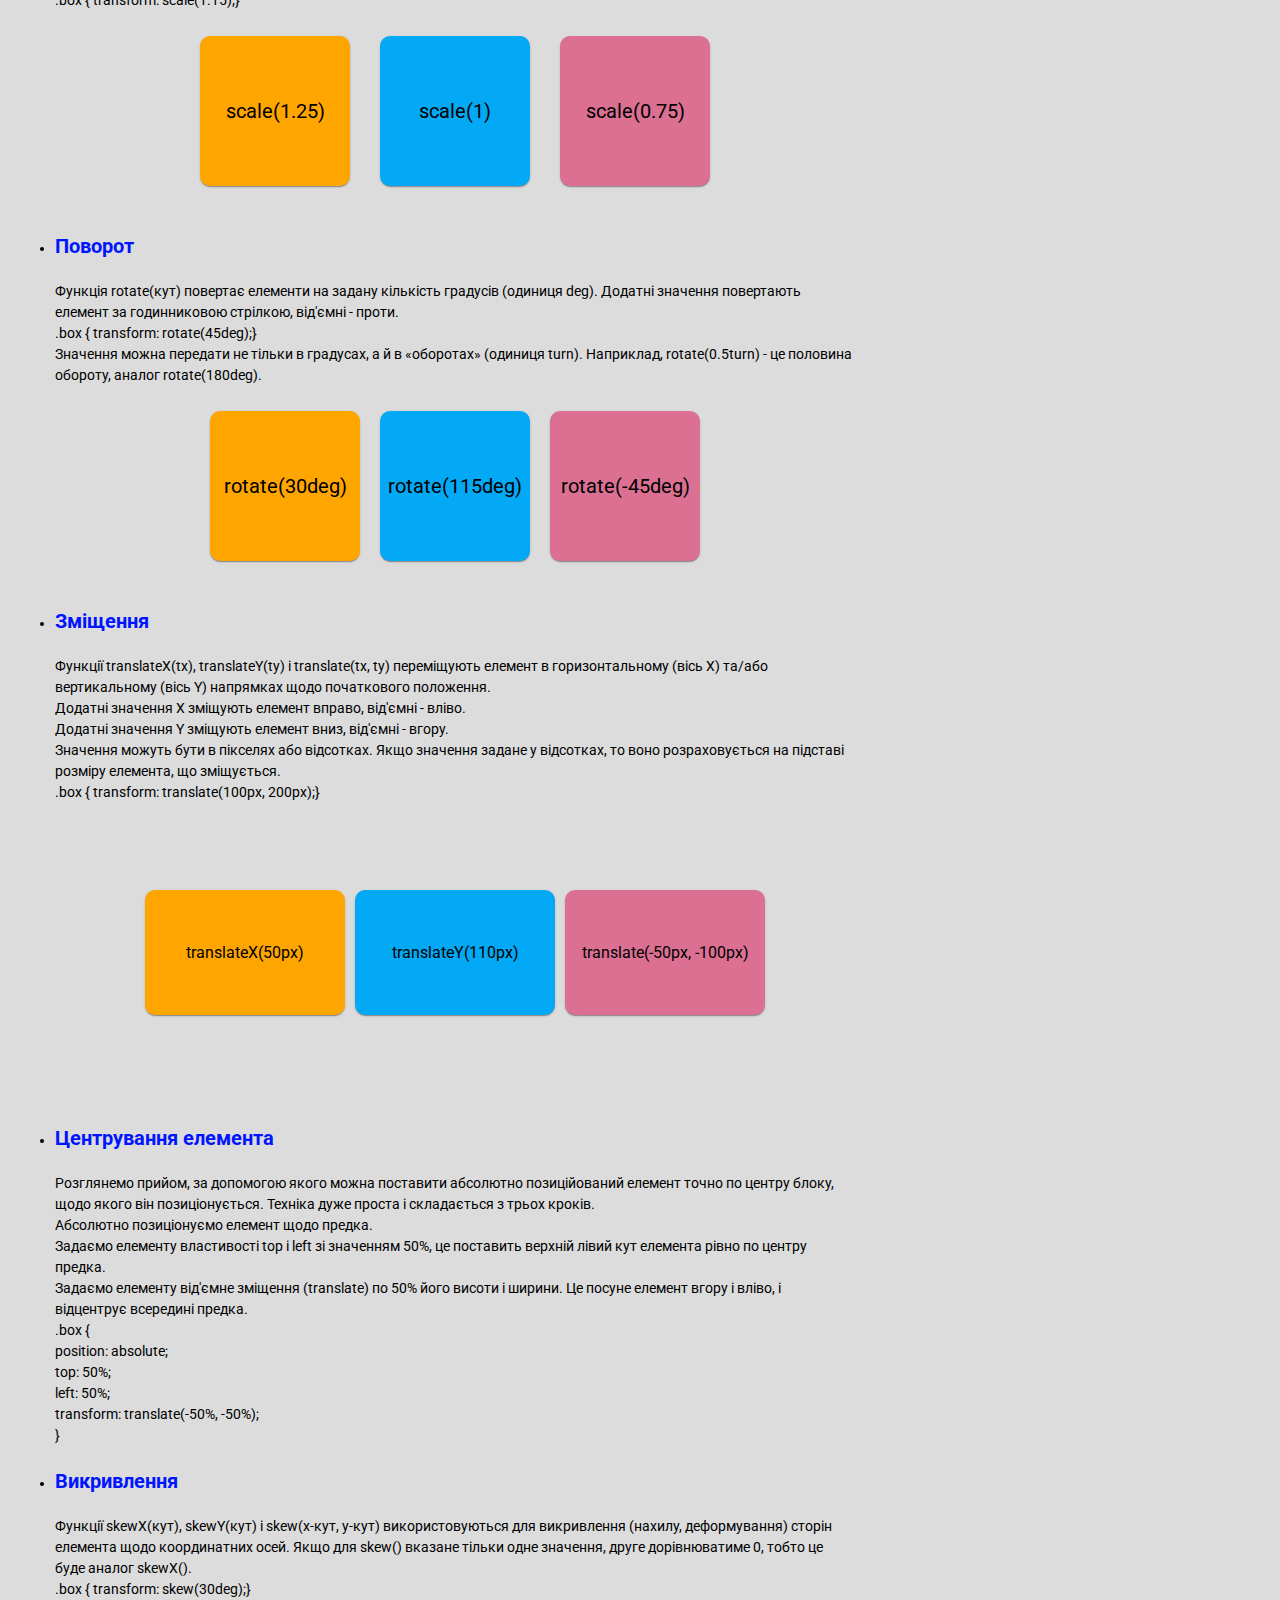
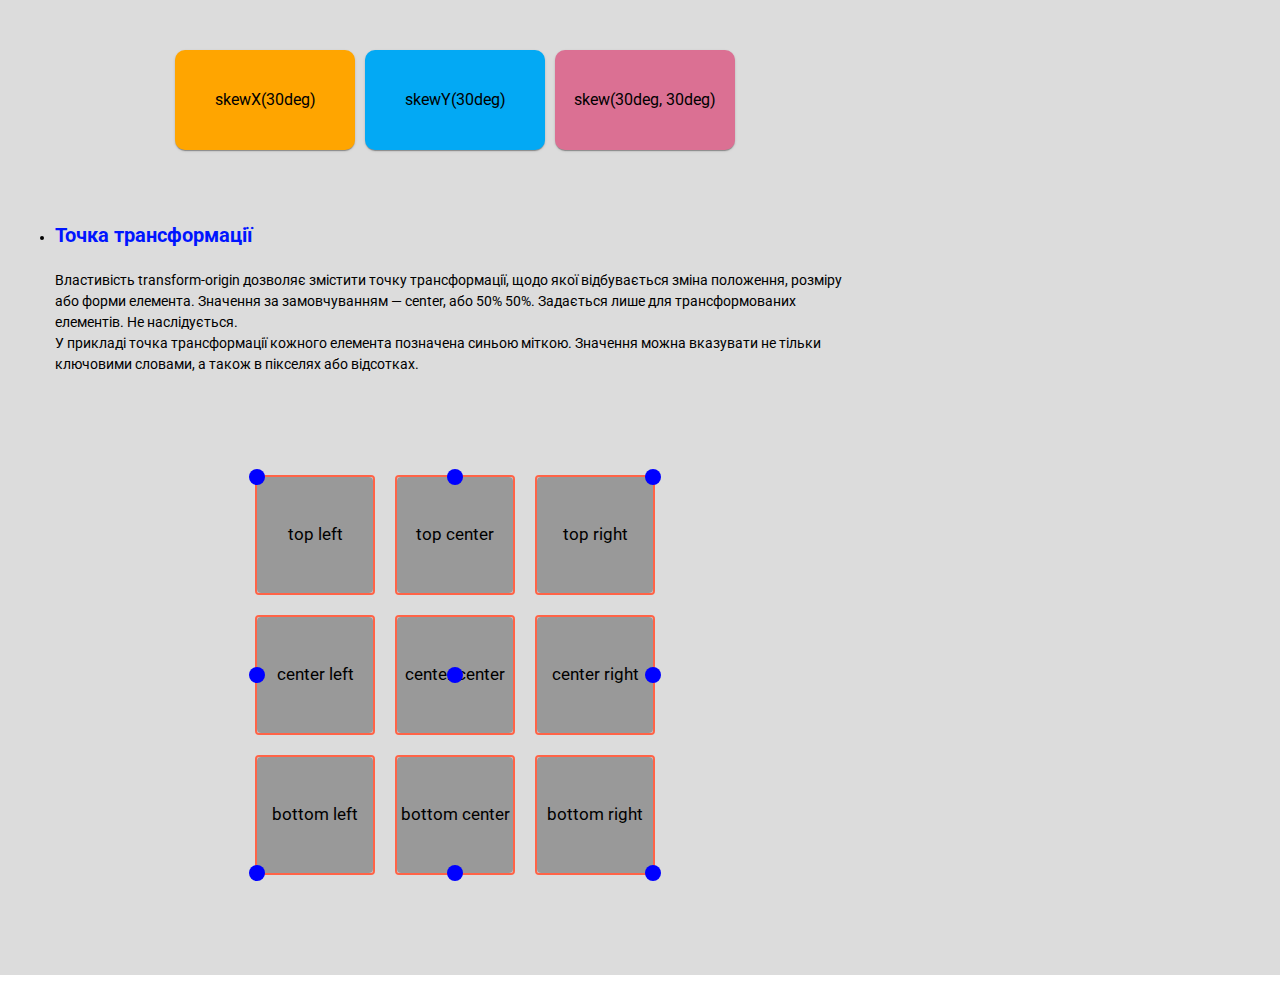
==== commit 183d3245: "add tags details and summery" ====
--- a/animations.html
+++ b/animations.html
@@ -50,6 +50,39 @@
     </header>
     </div>
     <main class="main">
+
+       <!-- -->
+      <div class="section">
+        <div class="container">
+          <details>
+          <summary class="section-title">sectionTitle</summary>
+          <ul>
+            <li><a href="" target="_blank"></a></li>
+          </ul>
+          <ul>
+            <!--  -->
+            <li>
+               <details>
+              <summary class="section-title__name">titleFirst</summary>
+              <div class="section-box">
+                <details>
+                  <summary class="section-title__value">titleSecondary</summary>
+                  <p></p>
+                  <div class="section-box">
+                    <img src="" width="0" alt="" />
+                  </div>
+                </details>
+                <div class="section-icon">
+                  <img src="" width="0" alt="" />
+                </div>
+              </div>
+            </details>
+            </li>
+          </ul>
+          </details>         
+        </div>
+      </div>
+
       <!-- CSS -->
       <div class="section">
         <div class="container">
--- a/style.css
+++ b/style.css
@@ -1,7 +1,7 @@
 *,
 *::before,
 *::after {
-  box-sizing: border-box;
+	box-sizing: border-box;
 }
 
 h1,
@@ -13,10 +13,10 @@
 p,
 a,
 body {
-  margin: 0;
-  padding: 0;
-
-  text-decoration: none;
+	margin: 0;
+	padding: 0;
+
+	text-decoration: none;
 }
 
 /* li,
@@ -28,48 +28,51 @@
 /* } */
 
 img {
-  display: block;
-  max-width: 100%;
-  height: auto;
+	display: block;
+	max-width: 100%;
+	height: auto;
 }
 
 body {
-  font-family: "Roboto", sans-serif;
-  font-size: 14px;
-  line-height: 1.5;
-  color: var(--text-primary-color);
+	font-family: 'Roboto', sans-serif;
+	font-size: 14px;
+	line-height: 1.5;
+	color: var(--text-primary-color);
 }
 
 :root {
-  --text-akcent-color: #ff0000;
-  --text-akcent-primary-color: #0015ff;
-  --text-akcent-secondary-color: #ff00f2;
-  --bg-primar-focus-color: aquamarine;
-  --bg-primary-focus-text-color: OrangeRed;
-  --bg-primary-section-color: Gainsboro;
-  --dot-size: 16px;
+	--text-akcent-color: #ff0000;
+	--text-akcent-primary-color: #0015ff;
+	--text-akcent-secondary-color: #ff00f2;
+	--bg-primar-focus-color: aquamarine;
+	--bg-primary-focus-text-color: OrangeRed;
+	--bg-primary-section-color: Gainsboro;
+	--dot-size: 16px;
 }
 
 .container {
-  width: 100%;
-  max-width: 1920px;
-  padding: 0 15px;
-  margin: 0 auto;
+	width: 100%;
+	max-width: 1920px;
+	padding: 0 15px;
+	margin: 0 auto;
 }
 
 .section {
-  background-color: var(--bg-primary-section-color);
-  margin-top: 50px;
-  margin-bottom: 20px;
+	background-color: var(--bg-primary-section-color);
+	/* margin-top: 50px;
+  margin-bottom: 20px; */
+}
+.section:first-child {
+	margin-top: 50px;
 }
 
 .exemplar {
-  color: #049408;
+	color: #049408;
 }
 
 .selection {
-  color: red;
-  font-weight: 700;
+	color: red;
+	font-weight: 700;
 }
 
 /* .allocation {
@@ -80,64 +83,64 @@
 
 /* Header */
 .wrapper {
-  position: relative;
-  height: 30px;
+	position: relative;
+	height: 30px;
 }
 
 .header {
-  position: absolute;
-  position: fixed;
-  top: 0;
-  left: 0;
-  z-index: 1;
-  display: flex;
-  justify-content: space-between;
-  align-items: center;
-
-  background-color: #fff;
-
-  width: 100%;
-  min-height: 30px;
-  padding: 15px;
-
-  box-shadow: inset 0 0 7px 1px rgba(0, 0, 0);
+	position: absolute;
+	position: fixed;
+	top: 0;
+	left: 0;
+	z-index: 1;
+	display: flex;
+	justify-content: space-between;
+	align-items: center;
+
+	background-color: #fff;
+
+	width: 100%;
+	min-height: 30px;
+	padding: 15px;
+
+	box-shadow: inset 0 0 7px 1px rgba(0, 0, 0);
 }
 .header-houm {
-  background-color: transparent;
-  box-shadow: none;
+	background-color: transparent;
+	box-shadow: none;
 }
 
 .logo {
-  font-family: "Roboto", sans;
-  font-style: italic;
-  font-size: 16px;
-  font-weight: 700;
-  width: 100px;
-  margin-right: 10px;
-  color: var(--text-akcent-color);
+	font-family: 'Roboto', sans;
+	font-style: italic;
+	font-size: 16px;
+	font-weight: 700;
+	width: 100px;
+	margin-right: 10px;
+	color: var(--text-akcent-color);
 }
 
 .header-nav {
-  display: flex;
-  flex-wrap: wrap;
-  gap: 10px;
+	display: flex;
+	flex-wrap: wrap;
+	gap: 10px;
 }
 
 .header-page {
-  font-weight: 700;
-  text-transform: uppercase;
-  color: var(--text-primary-color);
+	font-weight: 700;
+	text-transform: uppercase;
+	color: var(--text-primary-color);
 }
 
 .header-page:hover,
 .header-page:focus {
-  color: var(--bg-primary-focus-text-color);
+	color: var(--bg-primary-focus-text-color);
 }
 
 .header-search {
-  display: flex;
-  align-items: center;
-  gap: 5px;
+	display: flex;
+	align-items: center;
+	gap: 5px;
 }
 
 /* .header-search__input {
@@ -145,1301 +148,1302 @@
 
 /* Main */
 .section-title {
-  font-size: 30px;
-  background: linear-gradient(right, red, lime);
-  color: linear-gradient(right, red, lime);
-  color: var(--text-akcent-color);
-  margin-bottom: 20px;
+	font-size: 20px;
+	font-weight: 600;
+	background: linear-gradient(right, red, lime);
+	color: linear-gradient(right, red, lime);
+	color: var(--text-akcent-color);
+	margin-bottom: 20px;
 }
 
 .section-box {
-  display: flex;
-  justify-content: flex-start;
-  gap: 10px;
+	display: flex;
+	justify-content: flex-start;
+	gap: 10px;
 }
 
 .flex-box-img {
-  display: flex;
-  gap: 20px;
+	display: flex;
+	gap: 20px;
 }
 
 .image-box {
-  display: flex;
-  align-items: flex-start;
-  gap: 10px;
+	display: flex;
+	align-items: flex-start;
+	gap: 10px;
 }
 
 /* .section-icon {
 } */
 
 .start-page {
-  display: block;
-  width: 100%;
-  height: 100vh;
-
-  background-image: url("./img/notebook-1.jpg");
-  /* flex-direction: column; */
-  background-size: cover;
-  background-color: gray;
+	display: block;
+	width: 100%;
+	height: 100vh;
+
+	background-image: url('./img/notebook-1.jpg');
+	/* flex-direction: column; */
+	background-size: cover;
+	background-color: gray;
 }
 
 .notebook-nav {
-  display: flex;
-  flex-wrap: wrap;
-  align-items: center;
-  justify-content: center;
-
-  gap: 20px;
-  padding-top: 500px;
-  margin: 0;
+	display: flex;
+	flex-wrap: wrap;
+	align-items: center;
+	justify-content: center;
+
+	gap: 20px;
+	padding-top: 500px;
+	margin: 0;
 }
 
 .notebook-nav__link {
-  display: flex;
-  font-weight: 700;
-  width: 200px;
-  height: 40px;
-  color: var(--text-primary-color);
-  text-transform: uppercase;
-  align-items: center;
-  justify-content: center;
-
-  border-radius: 20px;
-  background-color: #fff;
+	display: flex;
+	font-weight: 700;
+	width: 200px;
+	height: 40px;
+	color: var(--text-primary-color);
+	text-transform: uppercase;
+	align-items: center;
+	justify-content: center;
+
+	border-radius: 20px;
+	background-color: #fff;
 }
 
 .notebook-nav__link:hover,
 .notebook-nav__link:focus {
-  color: var(--bg-primary-focus-text-color);
-  background-color: var(--bg-primar-focus-color);
+	color: var(--bg-primary-focus-text-color);
+	background-color: var(--bg-primar-focus-color);
 }
 
 /* .header-search__input {
 } */
 
 .section-title__name {
-  margin-top: 20px;
-  font-size: 25px;
-  color: var(--text-akcent-primary-color);
+	margin-top: 20px;
+	font-size: 20px;
+	color: var(--text-akcent-primary-color);
 }
 
 .section-title__value {
-  margin-top: 20px;
-  font-size: 20px;
-  color: var(--text-akcent-secondary-color);
+	margin-top: 20px;
+	font-size: 17px;
+	color: var(--text-akcent-secondary-color);
 }
 
 /*  Скелет HTML-документа */
 .name-value {
-  display: block;
+	display: block;
 }
 
 .padding-buttom__10 {
-  padding-bottom: 10px;
+	padding-bottom: 10px;
 }
 
 /* ВИЇЖАЮЧЕ ВІКНО */
 .box {
-  position: relative;
-  width: 200px;
-  height: 200px;
-  margin: 0;
-  background-color: #bdbdbd;
-  overflow: hidden;
+	position: relative;
+	width: 200px;
+	height: 200px;
+	margin: 0;
+	background-color: #bdbdbd;
+	overflow: hidden;
 }
 
 .overlay {
-  position: absolute;
-  top: 0;
-  left: 0;
-  width: 100%;
-  height: 100%;
-  background-color: #3f51b5;
-
-  transform: translatey(100%);
-  transition: transform 250ms ease-in-out;
+	position: absolute;
+	top: 0;
+	left: 0;
+	width: 100%;
+	height: 100%;
+	background-color: #3f51b5;
+
+	transform: translatey(100%);
+	transition: transform 250ms ease-in-out;
 }
 
 .box:hover .overlay {
-  transform: translatey(0);
+	transform: translatey(0);
 }
 
 .overlay p {
-  color: #fff;
-  padding: 10px;
-  margin: 0;
-  font-size: 18px;
+	color: #fff;
+	padding: 10px;
+	margin: 0;
+	font-size: 18px;
 }
 
 .overlay code {
-  display: inline-block;
-  padding: 2px 4px;
-  border-radius: 2px;
-  background-color: #fff;
-  color: #2a2a2a;
+	display: inline-block;
+	padding: 2px 4px;
+	border-radius: 2px;
+	background-color: #fff;
+	color: #2a2a2a;
 }
 /* ========================= */
 
 /* Анімації */
 .animation-iteration-count {
-  animation-name: spin;
-  animation-duration: 5s;
-  animation-timing-function: linear;
-  animation-iteration-count: infinite;
+	animation-name: spin;
+	animation-duration: 5s;
+	animation-timing-function: linear;
+	animation-iteration-count: infinite;
 }
 @keyframes spin {
-  0% {
-    transform: rotate(0deg);
-  }
-
-  100% {
-    transform: rotate(360deg);
-  }
+	0% {
+		transform: rotate(0deg);
+	}
+
+	100% {
+		transform: rotate(360deg);
+	}
 }
 
 .animation-direction {
-  width: 150px;
-  padding: 4px 8px;
-  border: 2px solid #212121;
-  border-radius: 4px;
-  text-align: center;
-
-  animation-name: move;
-  animation-duration: 3s;
-  animation-timing-function: linear;
-  animation-iteration-count: infinite;
+	width: 150px;
+	padding: 4px 8px;
+	border: 2px solid #212121;
+	border-radius: 4px;
+	text-align: center;
+
+	animation-name: move;
+	animation-duration: 3s;
+	animation-timing-function: linear;
+	animation-iteration-count: infinite;
 }
 .animation-direction:nth-child(1) {
-  animation-direction: normal;
-  background-color: #3f51b5;
+	animation-direction: normal;
+	background-color: #3f51b5;
 }
 
 .animation-direction:nth-child(2) {
-  animation-direction: reverse;
-  background-color: #f57c00;
+	animation-direction: reverse;
+	background-color: #f57c00;
 }
 
 .animation-direction:nth-child(3) {
-  animation-direction: alternate;
-  background-color: #009688;
+	animation-direction: alternate;
+	background-color: #009688;
 }
 
 .animation-direction:nth-child(4) {
-  animation-direction: alternate-reverse;
-  background-color: #e91e63;
+	animation-direction: alternate-reverse;
+	background-color: #e91e63;
 }
 
 @keyframes move {
-  0% {
-    transform: translatex(0);
-  }
-
-  100% {
-    transform: translatex(calc(100vw - 166px));
-  }
+	0% {
+		transform: translatex(0);
+	}
+
+	100% {
+		transform: translatex(calc(100vw - 166px));
+	}
 }
 
 .container-animation-fill-mode {
-  display: flex;
-  justify-content: center;
-  gap: 5px;
+	display: flex;
+	justify-content: center;
+	gap: 5px;
 }
 
 .animation-fill-mode {
-  display: flex;
-  justify-content: center;
-  align-items: center;
-  width: 100px;
-  height: 100px;
-  border: 1px solid #212121;
-  border-radius: 5px;
-  background-color: #fff;
-  font-family: sans-serif;
-  text-align: center;
+	display: flex;
+	justify-content: center;
+	align-items: center;
+	width: 100px;
+	height: 100px;
+	border: 1px solid #212121;
+	border-radius: 5px;
+	background-color: #fff;
+	font-family: sans-serif;
+	text-align: center;
 }
 
 .animation-fill-mode:hover {
-  animation-name: changeBgColor;
-  animation-duration: 3s;
-  animation-timing-function: linear;
-  animation-delay: 1s;
+	animation-name: changeBgColor;
+	animation-duration: 3s;
+	animation-timing-function: linear;
+	animation-delay: 1s;
 }
 
 .animation-fill-mode:nth-child(1) {
-  /* Default value  */
-  animation-fill-mode: none;
+	/* Default value  */
+	animation-fill-mode: none;
 }
 
 .animation-fill-mode:nth-child(2) {
-  animation-fill-mode: forwards;
+	animation-fill-mode: forwards;
 }
 
 .animation-fill-mode:nth-child(3) {
-  animation-fill-mode: backwards;
+	animation-fill-mode: backwards;
 }
 
 .animation-fill-mode:nth-child(4) {
-  animation-fill-mode: both;
+	animation-fill-mode: both;
 }
 
 @keyframes changeBgColor {
-  0% {
-    background-color: teal;
-  }
-
-  50% {
-    background-color: orange;
-  }
-
-  100% {
-    background-color: deepskyblue;
-  }
+	0% {
+		background-color: teal;
+	}
+
+	50% {
+		background-color: orange;
+	}
+
+	100% {
+		background-color: deepskyblue;
+	}
 }
 
 .animation-play-state {
-  width: 100px;
-  height: 100px;
-  margin-left: auto;
-  margin-right: auto;
-  border-radius: 10px;
-  box-shadow: 0px 2px 1px -1px rgba(0, 0, 0, 0.2),
-    0px 1px 1px 0px rgba(0, 0, 0, 0.14), 0px 1px 3px 0px rgba(0, 0, 0, 0.12);
-
-  animation-name: changeBgColor1;
-  animation-duration: 3000ms;
-  animation-timing-function: linear;
-  animation-iteration-count: infinite;
-  animation-direction: alternate;
+	width: 100px;
+	height: 100px;
+	margin-left: auto;
+	margin-right: auto;
+	border-radius: 10px;
+	box-shadow: 0px 2px 1px -1px rgba(0, 0, 0, 0.2),
+		0px 1px 1px 0px rgba(0, 0, 0, 0.14), 0px 1px 3px 0px rgba(0, 0, 0, 0.12);
+
+	animation-name: changeBgColor1;
+	animation-duration: 3000ms;
+	animation-timing-function: linear;
+	animation-iteration-count: infinite;
+	animation-direction: alternate;
 }
 .animation-play-state:hover {
-  animation-play-state: paused;
+	animation-play-state: paused;
 }
 
 @keyframes changeBgColor1 {
-  0% {
-    background-color: deeppink;
-  }
-
-  50% {
-    background-color: orange;
-  }
-
-  100% {
-    background-color: deepskyblue;
-  }
+	0% {
+		background-color: deeppink;
+	}
+
+	50% {
+		background-color: orange;
+	}
+
+	100% {
+		background-color: deepskyblue;
+	}
 }
 /* =============== */
 
 /* perspective */
 .scene-perspective {
-  height: 200px;
-  width: 200px;
-  border: 2px solid black;
-  border-radius: 4px;
-  background-color: #fff;
-  box-shadow: 0px 2px 1px -1px rgba(0, 0, 0, 0.2),
-    0px 1px 1px 0px rgba(0, 0, 0, 0.14), 0px 1px 3px 0px rgba(0, 0, 0, 0.12);
+	height: 200px;
+	width: 200px;
+	border: 2px solid black;
+	border-radius: 4px;
+	background-color: #fff;
+	box-shadow: 0px 2px 1px -1px rgba(0, 0, 0, 0.2),
+		0px 1px 1px 0px rgba(0, 0, 0, 0.14), 0px 1px 3px 0px rgba(0, 0, 0, 0.12);
 }
 
 .box-perspective {
-  display: flex;
-  align-items: center;
-  justify-content: center;
-  height: 100%;
-  border-radius: 4px;
-  color: white;
-  font-size: 20px;
-  box-shadow: 0px 2px 1px -1px rgba(0, 0, 0, 0.2),
-    0px 1px 1px 0px rgba(0, 0, 0, 0.14), 0px 1px 3px 0px rgba(0, 0, 0, 0.12);
-
-  /*   transition: transform 0.5s ease-in-out; */
+	display: flex;
+	align-items: center;
+	justify-content: center;
+	height: 100%;
+	border-radius: 4px;
+	color: white;
+	font-size: 20px;
+	box-shadow: 0px 2px 1px -1px rgba(0, 0, 0, 0.2),
+		0px 1px 1px 0px rgba(0, 0, 0, 0.14), 0px 1px 3px 0px rgba(0, 0, 0, 0.12);
+
+	/*   transition: transform 0.5s ease-in-out; */
 }
 
 .box-perspective.rotate-x {
-  /*   transform: perspective(400px) rotateX(45deg); */
-  animation: rotateX 1500ms infinite alternate ease-in-out 1000ms;
+	/*   transform: perspective(400px) rotateX(45deg); */
+	animation: rotateX 1500ms infinite alternate ease-in-out 1000ms;
 }
 
 .box-perspective.rotate-y {
-  /*   transform: perspective(400px) rotateY(45deg); */
-  animation: rotateY 1500ms infinite alternate ease-in-out 1000ms;
+	/*   transform: perspective(400px) rotateY(45deg); */
+	animation: rotateY 1500ms infinite alternate ease-in-out 1000ms;
 }
 
 .box-perspective.rotate-x {
-  background-color: tomato;
+	background-color: tomato;
 }
 
 .box-perspective.rotate-y {
-  background-color: blue;
+	background-color: blue;
 }
 
 .scene-perspective + .scene-perspective {
-  margin-left: 50px;
+	margin-left: 50px;
 }
 
 .container-perspective {
-  display: flex;
+	display: flex;
 }
 
 @keyframes rotateX {
-  0% {
-    transform: perspective(400px) rotateX(0deg);
-  }
-
-  100% {
-    transform: perspective(400px) rotateX(60deg);
-  }
+	0% {
+		transform: perspective(400px) rotateX(0deg);
+	}
+
+	100% {
+		transform: perspective(400px) rotateX(60deg);
+	}
 }
 
 @keyframes rotateY {
-  0% {
-    transform: perspective(400px) rotateY(0deg);
-  }
-
-  100% {
-    transform: perspective(400px) rotateY(60deg);
-  }
+	0% {
+		transform: perspective(400px) rotateY(0deg);
+	}
+
+	100% {
+		transform: perspective(400px) rotateY(60deg);
+	}
 }
 
 /* group */
 
 .scene-perspective-group {
-  display: flex;
-  flex-wrap: wrap;
-  justify-content: space-between;
-  width: 390px;
-  border: 3px solid black;
-  border-radius: 4px;
-  margin: 0px;
-  background-color: #fff;
-  box-shadow: 0px 2px 1px -1px rgba(0, 0, 0, 0.2),
-    0px 1px 1px 0px rgba(0, 0, 0, 0.14), 0px 1px 3px 0px rgba(0, 0, 0, 0.12);
-
-  /*  Set the perspective of the entire scene.  */
-  perspective: 400px;
+	display: flex;
+	flex-wrap: wrap;
+	justify-content: space-between;
+	width: 390px;
+	border: 3px solid black;
+	border-radius: 4px;
+	margin: 0px;
+	background-color: #fff;
+	box-shadow: 0px 2px 1px -1px rgba(0, 0, 0, 0.2),
+		0px 1px 1px 0px rgba(0, 0, 0, 0.14), 0px 1px 3px 0px rgba(0, 0, 0, 0.12);
+
+	/*  Set the perspective of the entire scene.  */
+	perspective: 400px;
 }
 
 .box-perspective-group {
-  flex-basis: 100px;
-  height: 100px;
-  margin: 10px;
-  border-radius: 4px;
-  transform: rotateY(45deg);
-  box-shadow: 0px 2px 1px -1px rgba(0, 0, 0, 0.2),
-    0px 1px 1px 0px rgba(0, 0, 0, 0.14), 0px 1px 3px 0px rgba(0, 0, 0, 0.12);
-
-  animation: rotateY 3000ms infinite alternate backwards ease-in-out 1000ms;
+	flex-basis: 100px;
+	height: 100px;
+	margin: 10px;
+	border-radius: 4px;
+	transform: rotateY(45deg);
+	box-shadow: 0px 2px 1px -1px rgba(0, 0, 0, 0.2),
+		0px 1px 1px 0px rgba(0, 0, 0, 0.14), 0px 1px 3px 0px rgba(0, 0, 0, 0.12);
+
+	animation: rotateY 3000ms infinite alternate backwards ease-in-out 1000ms;
 }
 
 .box-perspective-group:nth-child(1) {
-  background-color: #f44336;
+	background-color: #f44336;
 }
 
 .box-perspective-group:nth-child(2) {
-  background-color: #9c27b0;
+	background-color: #9c27b0;
 }
 
 .box-perspective-group:nth-child(3) {
-  background-color: #3f51b5;
+	background-color: #3f51b5;
 }
 
 .box-perspective-group:nth-child(4) {
-  background-color: #03a9f4;
+	background-color: #03a9f4;
 }
 
 .box-perspective-group:nth-child(5) {
-  background-color: #009688;
+	background-color: #009688;
 }
 
 .box-perspective-group:nth-child(6) {
-  background-color: #4caf50;
+	background-color: #4caf50;
 }
 
 .box-perspective-group:nth-child(7) {
-  background-color: #ffc107;
+	background-color: #ffc107;
 }
 
 .box-perspective-group:nth-child(8) {
-  background-color: #795548;
+	background-color: #795548;
 }
 
 .box-perspective-group:nth-child(9) {
-  background-color: #e91e63;
+	background-color: #e91e63;
 }
 
 @keyframes rotateY {
-  0% {
-    transform: perspective(400px) rotateY(60deg);
-  }
-
-  100% {
-    transform: perspective(400px) rotateY(-60deg);
-  }
+	0% {
+		transform: perspective(400px) rotateY(60deg);
+	}
+
+	100% {
+		transform: perspective(400px) rotateY(-60deg);
+	}
 }
 /* ===================== */
 
 /* Масштабування */
 .container-scale {
-  min-height: 200px;
-  display: flex;
-  align-items: center;
-  justify-content: center;
+	min-height: 200px;
+	display: flex;
+	align-items: center;
+	justify-content: center;
 }
 
 .box-scale {
-  width: 150px;
-  height: 150px;
-  display: flex;
-  align-items: center;
-  justify-content: center;
-  border-radius: 10px;
-  margin-left: 15px;
-  margin-right: 15px;
-  box-shadow: 0px 2px 1px -1px rgba(0, 0, 0, 0.2),
-    0px 1px 1px 0px rgba(0, 0, 0, 0.14), 0px 1px 3px 0px rgba(0, 0, 0, 0.12);
+	width: 150px;
+	height: 150px;
+	display: flex;
+	align-items: center;
+	justify-content: center;
+	border-radius: 10px;
+	margin-left: 15px;
+	margin-right: 15px;
+	box-shadow: 0px 2px 1px -1px rgba(0, 0, 0, 0.2),
+		0px 1px 1px 0px rgba(0, 0, 0, 0.14), 0px 1px 3px 0px rgba(0, 0, 0, 0.12);
 }
 
 .box-scale::before {
-  display: inline-block;
-  font-size: 20px;
+	display: inline-block;
+	font-size: 20px;
 }
 
 .box-scale:nth-child(1) {
-  /*   transform: scale(1.25); */
-  background-color: orange;
-
-  animation: animate125 3000ms infinite 1000ms;
+	/*   transform: scale(1.25); */
+	background-color: orange;
+
+	animation: animate125 3000ms infinite 1000ms;
 }
 
 .box-scale:nth-child(1)::before {
-  content: "scale(1.25)";
+	content: 'scale(1.25)';
 }
 
 .box-scale:nth-child(2) {
-  /*  Original size, default value  */
-  /*   transform: scale(1); */
-  background-color: #03a9f4;
+	/*  Original size, default value  */
+	/*   transform: scale(1); */
+	background-color: #03a9f4;
 }
 
 .box-scale:nth-child(2)::before {
-  content: "scale(1)";
+	content: 'scale(1)';
 }
 
 .box-scale:nth-child(3) {
-  /*   transform: scale(0.75); */
-  background-color: palevioletred;
-
-  animation: animate75 3000ms infinite 1000ms;
+	/*   transform: scale(0.75); */
+	background-color: palevioletred;
+
+	animation: animate75 3000ms infinite 1000ms;
 }
 
 .box-scale:nth-child(3)::before {
-  content: "scale(0.75)";
+	content: 'scale(0.75)';
 }
 
 @keyframes animate125 {
-  0% {
-    transform: scale(1);
-  }
-
-  50% {
-    transform: scale(1.25);
-  }
-
-  100% {
-    transform: scale(1);
-  }
+	0% {
+		transform: scale(1);
+	}
+
+	50% {
+		transform: scale(1.25);
+	}
+
+	100% {
+		transform: scale(1);
+	}
 }
 
 @keyframes animate75 {
-  0% {
-    transform: scale(1);
-  }
-
-  50% {
-    transform: scale(0.75);
-  }
-
-  100% {
-    transform: scale(1);
-  }
+	0% {
+		transform: scale(1);
+	}
+
+	50% {
+		transform: scale(0.75);
+	}
+
+	100% {
+		transform: scale(1);
+	}
 }
 /* ======================= */
 
 /* Поворот */
 .container-rotate {
-  min-height: 200px;
-  display: flex;
-  align-items: center;
-  justify-content: center;
+	min-height: 200px;
+	display: flex;
+	align-items: center;
+	justify-content: center;
 }
 
 .box-rotate {
-  width: 150px;
-  height: 150px;
-  display: flex;
-  align-items: center;
-  justify-content: center;
-  border-radius: 10px;
-  margin-left: 10px;
-  margin-right: 10px;
-  box-shadow: 0px 2px 1px -1px rgba(0, 0, 0, 0.2),
-    0px 1px 1px 0px rgba(0, 0, 0, 0.14), 0px 1px 3px 0px rgba(0, 0, 0, 0.12);
+	width: 150px;
+	height: 150px;
+	display: flex;
+	align-items: center;
+	justify-content: center;
+	border-radius: 10px;
+	margin-left: 10px;
+	margin-right: 10px;
+	box-shadow: 0px 2px 1px -1px rgba(0, 0, 0, 0.2),
+		0px 1px 1px 0px rgba(0, 0, 0, 0.14), 0px 1px 3px 0px rgba(0, 0, 0, 0.12);
 }
 
 .box-rotate::before {
-  display: inline-block;
-  font-size: 20px;
+	display: inline-block;
+	font-size: 20px;
 }
 
 .box-rotate:nth-child(1) {
-  /*   transform: rotate(30deg); */
-  background-color: orange;
-
-  animation: animate30 3000ms infinite 1000ms;
+	/*   transform: rotate(30deg); */
+	background-color: orange;
+
+	animation: animate30 3000ms infinite 1000ms;
 }
 
 .box-rotate:nth-child(1)::before {
-  content: "rotate(30deg)";
+	content: 'rotate(30deg)';
 }
 
 .box-rotate:nth-child(2) {
-  /*   transform: rotate(115deg); */
-  background-color: #03a9f4;
-
-  animation: animate115 3000ms infinite 1000ms;
+	/*   transform: rotate(115deg); */
+	background-color: #03a9f4;
+
+	animation: animate115 3000ms infinite 1000ms;
 }
 
 .box-rotate:nth-child(2)::before {
-  content: "rotate(115deg)";
+	content: 'rotate(115deg)';
 }
 
 .box-rotate:nth-child(3) {
-  /*   transform: rotate(-45deg); */
-  background-color: palevioletred;
-
-  animation: animate45 3000ms infinite 1000ms;
+	/*   transform: rotate(-45deg); */
+	background-color: palevioletred;
+
+	animation: animate45 3000ms infinite 1000ms;
 }
 
 .box-rotate:nth-child(3)::before {
-  content: "rotate(-45deg)";
+	content: 'rotate(-45deg)';
 }
 
 @keyframes animate30 {
-  0% {
-    transform: rotate(0deg);
-  }
-
-  50% {
-    transform: rotate(30deg);
-  }
-
-  100% {
-    transform: rotate(0deg);
-  }
+	0% {
+		transform: rotate(0deg);
+	}
+
+	50% {
+		transform: rotate(30deg);
+	}
+
+	100% {
+		transform: rotate(0deg);
+	}
 }
 
 @keyframes animate115 {
-  0% {
-    transform: rotate(0deg);
-  }
-
-  50% {
-    transform: rotate(115deg);
-  }
-
-  100% {
-    transform: rotate(0deg);
-  }
+	0% {
+		transform: rotate(0deg);
+	}
+
+	50% {
+		transform: rotate(115deg);
+	}
+
+	100% {
+		transform: rotate(0deg);
+	}
 }
 
 @keyframes animate45 {
-  0% {
-    transform: rotate(0deg);
-  }
-
-  50% {
-    transform: rotate(-45deg);
-  }
-
-  100% {
-    transform: rotate(0deg);
-  }
+	0% {
+		transform: rotate(0deg);
+	}
+
+	50% {
+		transform: rotate(-45deg);
+	}
+
+	100% {
+		transform: rotate(0deg);
+	}
 }
 /* ============== */
 
 /* Зміщення */
 .container-translate {
-  min-height: 300px;
-  display: flex;
-  align-items: center;
-  justify-content: center;
+	min-height: 300px;
+	display: flex;
+	align-items: center;
+	justify-content: center;
 }
 
 .box-translate {
-  width: 200px;
-  height: 125px;
-  display: flex;
-  align-items: center;
-  justify-content: center;
-  border-radius: 10px;
-  margin-left: 5px;
-  margin-right: 5px;
-  box-shadow: 0px 2px 1px -1px rgba(0, 0, 0, 0.2),
-    0px 1px 1px 0px rgba(0, 0, 0, 0.14), 0px 1px 3px 0px rgba(0, 0, 0, 0.12);
+	width: 200px;
+	height: 125px;
+	display: flex;
+	align-items: center;
+	justify-content: center;
+	border-radius: 10px;
+	margin-left: 5px;
+	margin-right: 5px;
+	box-shadow: 0px 2px 1px -1px rgba(0, 0, 0, 0.2),
+		0px 1px 1px 0px rgba(0, 0, 0, 0.14), 0px 1px 3px 0px rgba(0, 0, 0, 0.12);
 }
 
 .box-translate::before {
-  font-size: 16px;
+	font-size: 16px;
 }
 
 .box-translate:nth-child(1) {
-  /*   transform: translateX(50px); */
-
-  animation: animateX50 3000ms infinite 1000ms;
-  background-color: orange;
+	/*   transform: translateX(50px); */
+
+	animation: animateX50 3000ms infinite 1000ms;
+	background-color: orange;
 }
 
 .box-translate:nth-child(1)::before {
-  content: "translateX(50px)";
+	content: 'translateX(50px)';
 }
 
 .box-translate:nth-child(2) {
-  /*   transform: translateY(110px); */
-
-  animation: animateY110 3000ms infinite 1000ms;
-  background-color: #03a9f4;
+	/*   transform: translateY(110px); */
+
+	animation: animateY110 3000ms infinite 1000ms;
+	background-color: #03a9f4;
 }
 
 .box-translate:nth-child(2)::before {
-  content: "translateY(110px)";
+	content: 'translateY(110px)';
 }
 
 .box-translate:nth-child(3) {
-  /*   transform: translate(-50px, -100px); */
-
-  animation: animateX50Y100 3000ms infinite 1000ms;
-  background-color: palevioletred;
+	/*   transform: translate(-50px, -100px); */
+
+	animation: animateX50Y100 3000ms infinite 1000ms;
+	background-color: palevioletred;
 }
 
 .box-translate:nth-child(3)::before {
-  content: "translate(-50px, -100px)";
+	content: 'translate(-50px, -100px)';
 }
 
 @keyframes animateX50 {
-  0% {
-    transform: translateX(0);
-  }
-
-  50% {
-    transform: translateX(50px);
-  }
-
-  100% {
-    transform: translateX(0);
-  }
+	0% {
+		transform: translateX(0);
+	}
+
+	50% {
+		transform: translateX(50px);
+	}
+
+	100% {
+		transform: translateX(0);
+	}
 }
 
 @keyframes animateY110 {
-  0% {
-    transform: translateY(0);
-  }
-
-  50% {
-    transform: translateY(110px);
-  }
-
-  100% {
-    transform: translateY(0);
-  }
+	0% {
+		transform: translateY(0);
+	}
+
+	50% {
+		transform: translateY(110px);
+	}
+
+	100% {
+		transform: translateY(0);
+	}
 }
 
 @keyframes animateX50Y100 {
-  0% {
-    transform: translate(0, 0);
-  }
-
-  50% {
-    transform: translate(-50px, -100px);
-  }
-
-  100% {
-    transform: translate(0, 0);
-  }
+	0% {
+		transform: translate(0, 0);
+	}
+
+	50% {
+		transform: translate(-50px, -100px);
+	}
+
+	100% {
+		transform: translate(0, 0);
+	}
 }
 /* ================ */
 
 /* Викривлення */
 .container-skew {
-  min-height: 200px;
-  display: flex;
-  align-items: center;
-  justify-content: center;
+	min-height: 200px;
+	display: flex;
+	align-items: center;
+	justify-content: center;
 }
 
 .box-skew {
-  width: 180px;
-  height: 100px;
-  display: flex;
-  align-items: center;
-  justify-content: center;
-  border-radius: 10px;
-  margin-left: 5px;
-  margin-right: 5px;
-  box-shadow: 0px 2px 1px -1px rgba(0, 0, 0, 0.2),
-    0px 1px 1px 0px rgba(0, 0, 0, 0.14), 0px 1px 3px 0px rgba(0, 0, 0, 0.12);
+	width: 180px;
+	height: 100px;
+	display: flex;
+	align-items: center;
+	justify-content: center;
+	border-radius: 10px;
+	margin-left: 5px;
+	margin-right: 5px;
+	box-shadow: 0px 2px 1px -1px rgba(0, 0, 0, 0.2),
+		0px 1px 1px 0px rgba(0, 0, 0, 0.14), 0px 1px 3px 0px rgba(0, 0, 0, 0.12);
 }
 
 .box-skew::before {
-  display: inline-block;
-  font-size: 16px;
+	display: inline-block;
+	font-size: 16px;
 }
 
 .box-skew:nth-child(1) {
-  /*   transform: skewX(30deg); */
-
-  animation: animateX30 3000ms infinite 1000ms;
-  background-color: orange;
+	/*   transform: skewX(30deg); */
+
+	animation: animateX30 3000ms infinite 1000ms;
+	background-color: orange;
 }
 
 .box-skew:nth-child(1)::before {
-  content: "skewX(30deg)";
+	content: 'skewX(30deg)';
 }
 
 .box-skew:nth-child(2) {
-  /*   transform: skewY(30deg); */
-
-  animation: animateY30 3000ms infinite 1000ms;
-  background-color: #03a9f4;
+	/*   transform: skewY(30deg); */
+
+	animation: animateY30 3000ms infinite 1000ms;
+	background-color: #03a9f4;
 }
 
 .box-skew:nth-child(2)::before {
-  content: "skewY(30deg)";
+	content: 'skewY(30deg)';
 }
 
 .box-skew:nth-child(3) {
-  /*   transform: skew(30deg, 30deg); */
-
-  animation: animateX30Y30 3000ms infinite 1000ms;
-  background-color: palevioletred;
+	/*   transform: skew(30deg, 30deg); */
+
+	animation: animateX30Y30 3000ms infinite 1000ms;
+	background-color: palevioletred;
 }
 
 .box-skew:nth-child(3)::before {
-  content: "skew(30deg, 30deg)";
+	content: 'skew(30deg, 30deg)';
 }
 
 @keyframes animateX30 {
-  0% {
-    transform: skewX(0deg);
-  }
-
-  50% {
-    transform: skewX(30deg);
-  }
-
-  100% {
-    transform: skewX(0deg);
-  }
+	0% {
+		transform: skewX(0deg);
+	}
+
+	50% {
+		transform: skewX(30deg);
+	}
+
+	100% {
+		transform: skewX(0deg);
+	}
 }
 
 @keyframes animateY30 {
-  0% {
-    transform: skewX(0deg);
-  }
-
-  50% {
-    transform: skewY(30deg);
-  }
-
-  100% {
-    transform: skewX(0deg);
-  }
+	0% {
+		transform: skewX(0deg);
+	}
+
+	50% {
+		transform: skewY(30deg);
+	}
+
+	100% {
+		transform: skewX(0deg);
+	}
 }
 
 @keyframes animateX30Y30 {
-  0% {
-    transform: skew(0deg);
-  }
-
-  50% {
-    transform: skew(30deg, 30deg);
-  }
-
-  100% {
-    transform: skew(0deg);
-  }
+	0% {
+		transform: skew(0deg);
+	}
+
+	50% {
+		transform: skew(30deg, 30deg);
+	}
+
+	100% {
+		transform: skew(0deg);
+	}
 }
 /* ======================= */
 
 /* Точка трансформації */
 .container-transform-origin {
-  min-height: 600px;
-  width: 420px;
-  display: flex;
-  flex-wrap: wrap;
-  justify-content: center;
-  align-content: center;
-  margin-left: auto;
-  margin-right: auto;
+	min-height: 600px;
+	width: 420px;
+	display: flex;
+	flex-wrap: wrap;
+	justify-content: center;
+	align-content: center;
+	margin-left: auto;
+	margin-right: auto;
 }
 
 .box-transform-origin {
-  position: relative;
-  width: 120px;
-  height: 120px;
-  margin: 10px;
-  display: flex;
-  align-items: center;
-  justify-content: center;
-  border: 2px solid tomato;
-  border-radius: 4px;
-  font-size: 17px;
+	position: relative;
+	width: 120px;
+	height: 120px;
+	margin: 10px;
+	display: flex;
+	align-items: center;
+	justify-content: center;
+	border: 2px solid tomato;
+	border-radius: 4px;
+	font-size: 17px;
 }
 
 .box-transform-origin::before {
-  position: absolute;
-  display: inline-block;
-  content: "";
-  width: 100%;
-  height: 100%;
-  border-radius: 4px;
-  background-color: rgba(0, 0, 0, 0.3);
-
-  /*  Анимация  */
-  animation: rotateWithOrigin 3000ms linear 1000ms infinite;
+	position: absolute;
+	display: inline-block;
+	content: '';
+	width: 100%;
+	height: 100%;
+	border-radius: 4px;
+	background-color: rgba(0, 0, 0, 0.3);
+
+	/*  Анимация  */
+	animation: rotateWithOrigin 3000ms linear 1000ms infinite;
 }
 
 .box-transform-origin:nth-child(1)::before {
-  transform-origin: top left;
+	transform-origin: top left;
 }
 
 .box-transform-origin:nth-child(2)::before {
-  transform-origin: top center;
+	transform-origin: top center;
 }
 
 .box-transform-origin:nth-child(3)::before {
-  transform-origin: top right;
+	transform-origin: top right;
 }
 
 .box-transform-origin:nth-child(4)::before {
-  transform-origin: center left;
+	transform-origin: center left;
 }
 
 .box-transform-origin:nth-child(5)::before {
-  transform-origin: center center;
+	transform-origin: center center;
 }
 
 .box-transform-origin:nth-child(6)::before {
-  transform-origin: center right;
+	transform-origin: center right;
 }
 
 .box-transform-origin:nth-child(7)::before {
-  transform-origin: bottom left;
+	transform-origin: bottom left;
 }
 
 .box-transform-origin:nth-child(8)::before {
-  transform-origin: bottom center;
+	transform-origin: bottom center;
 }
 
 .box-transform-origin:nth-child(9)::before {
-  transform-origin: bottom right;
+	transform-origin: bottom right;
 }
 
 .box-transform-origin::after {
-  position: absolute;
-  display: inline-block;
-  content: "";
-  width: var(--dot-size);
-  height: var(--dot-size);
-  background-color: blue;
-  border-radius: 50%;
+	position: absolute;
+	display: inline-block;
+	content: '';
+	width: var(--dot-size);
+	height: var(--dot-size);
+	background-color: blue;
+	border-radius: 50%;
 }
 
 .box-transform-origin:nth-child(1)::after {
-  top: calc(var(--dot-size) / -2);
-  left: calc(var(--dot-size) / -2);
+	top: calc(var(--dot-size) / -2);
+	left: calc(var(--dot-size) / -2);
 }
 
 .box-transform-origin:nth-child(2)::after {
-  top: calc(var(--dot-size) / -2);
-  left: center;
+	top: calc(var(--dot-size) / -2);
+	left: center;
 }
 
 .box-transform-origin:nth-child(3)::after {
-  top: calc(var(--dot-size) / -2);
-  right: calc(var(--dot-size) / -2);
+	top: calc(var(--dot-size) / -2);
+	right: calc(var(--dot-size) / -2);
 }
 
 .box-transform-origin:nth-child(4)::after {
-  top: center;
-  left: calc(var(--dot-size) / -2);
+	top: center;
+	left: calc(var(--dot-size) / -2);
 }
 
 .box-transform-origin:nth-child(5)::after {
-  top: center;
-  left: center;
+	top: center;
+	left: center;
 }
 
 .box-transform-origin:nth-child(6)::after {
-  top: center;
-  right: calc(var(--dot-size) / -2);
+	top: center;
+	right: calc(var(--dot-size) / -2);
 }
 
 .box-transform-origin:nth-child(7)::after {
-  bottom: calc(var(--dot-size) / -2);
-  left: calc(var(--dot-size) / -2);
+	bottom: calc(var(--dot-size) / -2);
+	left: calc(var(--dot-size) / -2);
 }
 
 .box-transform-origin:nth-child(8)::after {
-  bottom: calc(var(--dot-size) / -2);
-  left: center;
+	bottom: calc(var(--dot-size) / -2);
+	left: center;
 }
 
 .box-transform-origin:nth-child(9)::after {
-  bottom: calc(var(--dot-size) / -2);
-  right: calc(var(--dot-size) / -2);
+	bottom: calc(var(--dot-size) / -2);
+	right: calc(var(--dot-size) / -2);
 }
 
 @keyframes rotateWithOrigin {
-  0% {
-    transform: rotate3d(0, 0, 1, 0deg);
-  }
-
-  100% {
-    transform: rotate3d(0, 0, 1, 360deg);
-  }
+	0% {
+		transform: rotate3d(0, 0, 1, 0deg);
+	}
+
+	100% {
+		transform: rotate3d(0, 0, 1, 360deg);
+	}
 }
 /* =================== */
 
 /* Forma */
 .form {
-  width: 300px;
-  display: flex;
-  flex-direction: column;
-  gap: 12px;
+	width: 300px;
+	display: flex;
+	flex-direction: column;
+	gap: 12px;
 }
 
 .label {
-  display: flex;
-  flex-direction: column;
+	display: flex;
+	flex-direction: column;
 }
 
 .input {
-  padding: 4px;
-  font-family: inherit;
+	padding: 4px;
+	font-family: inherit;
 }
 
 .form-radio-bottom {
-  width: 225px;
-  border: 2px solid red;
-  padding: 10px;
+	width: 225px;
+	border: 2px solid red;
+	padding: 10px;
 }
 
 .form-checkbox {
-  width: 230px;
-  border: 2px solid red;
-  padding: 10px;
+	width: 230px;
+	border: 2px solid red;
+	padding: 10px;
 }
 /* ============ */
 
 /* Числа */
 .number {
-  width: 350px;
-  border: 2px solid red;
-  padding: 10px;
+	width: 350px;
+	border: 2px solid red;
+	padding: 10px;
 }
 .form-number {
-  max-width: 300px;
+	max-width: 300px;
 }
 
 .input-number {
-  padding: 8px;
-  font-family: inherit;
+	padding: 8px;
+	font-family: inherit;
 }
 
 .label-number {
-  display: flex;
-  flex-direction: column;
-  margin-bottom: 8px;
+	display: flex;
+	flex-direction: column;
+	margin-bottom: 8px;
 }
 /* =========== */
 
 /* Повзунки */
 .range {
-  width: 500px;
-  border: 2px solid red;
-  padding: 10px;
+	width: 500px;
+	border: 2px solid red;
+	padding: 10px;
 }
 .form-label-range {
-  display: flex;
-  align-items: center;
+	display: flex;
+	align-items: center;
 }
 /* ========== */
 
 /* Дата та час */
 .data {
-  width: 250px;
+	width: 250px;
 }
 .input-data {
-  max-width: 300px;
-  padding: 8px;
-  font-family: inherit;
+	max-width: 300px;
+	padding: 8px;
+	font-family: inherit;
 }
 
 .label-data {
-  display: flex;
-  flex-direction: column;
-  margin-bottom: 8px;
+	display: flex;
+	flex-direction: column;
+	margin-bottom: 8px;
 }
 /* ================ */
 
 /* textarea */
 .box-textarea {
-  width: 300px;
-  border: 2px solid red;
-  padding: 10px;
+	width: 300px;
+	border: 2px solid red;
+	padding: 10px;
 }
 .input-textarea,
 textarea {
-  padding: 8px;
-  font-family: inherit;
-  font-size: inherit;
+	padding: 8px;
+	font-family: inherit;
+	font-size: inherit;
 }
 
 .label-textarea {
-  display: flex;
-  flex-direction: column;
-  margin-bottom: 8px;
+	display: flex;
+	flex-direction: column;
+	margin-bottom: 8px;
 }
 
 textarea {
-  resize: none;
+	resize: none;
 }
 /* ============ */
 
 /* select */
 .select-box {
-  width: 200px;
-  border: 2px solid red;
-  padding: 10px;
+	width: 200px;
+	border: 2px solid red;
+	padding: 10px;
 }
 
 .label-select {
-  display: block;
-  margin-bottom: 4px;
+	display: block;
+	margin-bottom: 4px;
 }
 
 .select-select {
-  font-size: 16px;
+	font-size: 16px;
 }
 /* ============ */
 
 /* details */
 .details {
-  width: 200px;
-  border: 2px solid red;
-  padding: 10px;
+	width: 200px;
+	border: 2px solid red;
+	padding: 10px;
 }
 .label-datalist {
-  display: block;
-  margin-bottom: 4px;
+	display: block;
+	margin-bottom: 4px;
 }
 
 .input-datalist {
-  padding: 8px;
-  font-size: 16px;
+	padding: 8px;
+	font-size: 16px;
 }
 /* ============ */
 
 /* Групування полів */
 .form-group-box {
-  width: 500px;
-  border: 2px solid red;
-  padding: 10px;
+	width: 500px;
+	border: 2px solid red;
+	padding: 10px;
 }
 
 .form-box-1 {
-  display: flex;
-  flex-direction: column;
-  gap: 12px;
-  max-width: 300px;
+	display: flex;
+	flex-direction: column;
+	gap: 12px;
+	max-width: 300px;
 }
 
 .form-group-box-1 {
-  display: flex;
-  flex-direction: column;
-  gap: 4px;
-  padding: 0;
-  margin: 0;
-  border: none;
+	display: flex;
+	flex-direction: column;
+	gap: 4px;
+	padding: 0;
+	margin: 0;
+	border: none;
 }
 
 .group-title-box-1 {
-  width: 100%;
-  font-weight: 700;
+	width: 100%;
+	font-weight: 700;
 }
 
 .form-label-box-1 {
-  display: flex;
-  flex-direction: column;
-  cursor: pointer;
+	display: flex;
+	flex-direction: column;
+	cursor: pointer;
 }
 
 .input-form-box-1 {
-  padding: 4px;
+	padding: 4px;
 }
 
 .form-field-box-1 {
-  display: flex;
-  align-items: center;
-  gap: 4px;
+	display: flex;
+	align-items: center;
+	gap: 4px;
 }
 /* ==== 2 ==== */
 .form-group-box-2 {
-  width: 500px;
-  border: 2px solid red;
-  padding: 10px;
+	width: 500px;
+	border: 2px solid red;
+	padding: 10px;
 }
 
 .form-group-2 {
-  display: flex;
-  flex-direction: column;
-  padding: 10px;
-  margin-bottom: 10px;
-  border: 1px solid black;
-  border-radius: 4px;
+	display: flex;
+	flex-direction: column;
+	padding: 10px;
+	margin-bottom: 10px;
+	border: 1px solid black;
+	border-radius: 4px;
 }
 
 .form-group-2 p {
-  margin-top: 0;
-  margin-bottom: 10px;
-  font-weight: 700;
-  font-size: 20px;
+	margin-top: 0;
+	margin-bottom: 10px;
+	font-weight: 700;
+	font-size: 20px;
 }
 /* ================ */
 
 /* :enabled і :disabled */
 .btn-en-di {
-  display: inline-flex;
-  padding: 12px 24px;
-  border: 1px solid black;
-  border-radius: 4px;
-  font-family: inherit;
-  font-size: 16px;
-  background-color: cyan;
-  color: black;
-  cursor: pointer;
+	display: inline-flex;
+	padding: 12px 24px;
+	border: 1px solid black;
+	border-radius: 4px;
+	font-family: inherit;
+	font-size: 16px;
+	background-color: cyan;
+	color: black;
+	cursor: pointer;
 }
 
 .btn-en-di:hover,
 .btn-en-di:focus {
-  background-color: orange;
+	background-color: orange;
 }
 
 .btn-en-di:disabled {
-  background-color: lightgray;
-  cursor: not-allowed;
+	background-color: lightgray;
+	cursor: not-allowed;
 }
 /* =============== */
 
 /* checked */
 .form-checked-box {
-  width: 300px;
-  border: 2px solid red;
-  padding: 10px;
+	width: 300px;
+	border: 2px solid red;
+	padding: 10px;
 }
 
 .form-input-checked:checked {
-  outline: 2px solid #2196f3;
-  outline-offset: 2px;
+	outline: 2px solid #2196f3;
+	outline-offset: 2px;
 }
 
 .form-input-checked:checked + .form-label-checked {
-  color: #2196f3;
+	color: #2196f3;
 }
 
 .form-checked {
-  max-width: 300px;
-  display: flex;
-  flex-direction: column;
-  align-items: flex-start;
-  gap: 12px;
+	max-width: 300px;
+	display: flex;
+	flex-direction: column;
+	align-items: flex-start;
+	gap: 12px;
 }
 
 .form-caption-checked {
-  margin: 0;
-  font-weight: 700;
+	margin: 0;
+	font-weight: 700;
 }
 
 .form-field-checked {
-  display: flex;
-  align-items: center;
-  gap: 4px;
+	display: flex;
+	align-items: center;
+	gap: 4px;
 }
 
 .form-label-checked {
-  cursor: pointer;
+	cursor: pointer;
 }
 /* ============ */
 
 /* :in-range і :out-of-range */
 .in-out-range {
-  width: 600px;
-  border: 2px solid red;
-  padding: 10px;
+	width: 600px;
+	border: 2px solid red;
+	padding: 10px;
 }
 
 .form-input-in-out-range:in-range {
-  border-color: #4caf50;
+	border-color: #4caf50;
 }
 
 .form-input-in-out-range:out-of-range {
-  border-color: #f44336;
+	border-color: #f44336;
 }
 
 .form-field-in-out-range {
-  display: flex;
-  flex-direction: column;
-  margin-bottom: 16px;
+	display: flex;
+	flex-direction: column;
+	margin-bottom: 16px;
 }
 
 .form-label-in-out-range {
-  margin-bottom: 8px;
-  cursor: pointer;
+	margin-bottom: 8px;
+	cursor: pointer;
 }
 
 .form-input-in-out-range {
-  padding: 8px;
-  border: 1px solid #2a2a2a;
-  border-radius: 4px;
-  font-family: sans-serif;
-  font-size: 16px;
-  outline: none;
+	padding: 8px;
+	border: 1px solid #2a2a2a;
+	border-radius: 4px;
+	font-family: sans-serif;
+	font-size: 16px;
+	outline: none;
 }
 
 .button-in-out-range {
-  display: inline-flex;
-  padding: 12px 32px;
-  border: none;
-  border-radius: 4px;
-  background-color: #2196f3;
-  color: #fff;
-  font-size: inherit;
-  cursor: pointer;
+	display: inline-flex;
+	padding: 12px 32px;
+	border: none;
+	border-radius: 4px;
+	background-color: #2196f3;
+	color: #fff;
+	font-size: inherit;
+	cursor: pointer;
 }
 
 .button-in-out-range:hover,
 .button-in-out-range:focus {
-  background-color: #1976d2;
+	background-color: #1976d2;
 }
 /* ================== */
 
 /*  */
 .form-input:not(:placeholder-shown):required:valid {
-  border-color: green;
+	border-color: green;
 }
 
 .form-input:not(:placeholder-shown):required:invalid {
-  border-color: red;
+	border-color: red;
 }
 
 /* Композиція псевдокласів */
@@ -1447,120 +1451,120 @@
 } */
 
 .form-input-composition:not(:placeholder-shown):required:valid {
-  border-color: green;
+	border-color: green;
 }
 
 .form-input-composition:not(:placeholder-shown):required:invalid {
-  border-color: red;
+	border-color: red;
 }
 
 .form-label-composition {
-  display: flex;
-  flex-direction: column;
-  margin-bottom: 16px;
+	display: flex;
+	flex-direction: column;
+	margin-bottom: 16px;
 }
 
 .label-text-composition {
-  margin-bottom: 4px;
+	margin-bottom: 4px;
 }
 
 .form-input-composition {
-  padding: 8px;
-  border: 1px solid #2a2a2a;
-  border-radius: 4px;
-  font-family: inherit;
-  font-size: 16px;
-  outline: none;
+	padding: 8px;
+	border: 1px solid #2a2a2a;
+	border-radius: 4px;
+	font-family: inherit;
+	font-size: 16px;
+	outline: none;
 }
 
 .form-input-composition::placeholder {
-  color: #9e9e9e;
+	color: #9e9e9e;
 }
 
 .button-composition {
-  display: inline-flex;
-  padding: 12px 32px;
-  border: none;
-  border-radius: 4px;
-  background-color: #2196f3;
-  color: #fff;
-  font-size: inherit;
-  cursor: pointer;
+	display: inline-flex;
+	padding: 12px 32px;
+	border: none;
+	border-radius: 4px;
+	background-color: #2196f3;
+	color: #fff;
+	font-size: inherit;
+	cursor: pointer;
 }
 
 .button-composition:hover,
 .button-composition:focus {
-  background-color: #1976d2;
+	background-color: #1976d2;
 }
 /* ============= */
 
 /* focus-within */
 .form-focus-within:focus-within {
-  border-color: #2196f3;
+	border-color: #2196f3;
 }
 
 .form-label-focus-within:focus-within {
-  color: #2196f3;
+	color: #2196f3;
 }
 
 .form-focus-within {
-  width: 100%;
-  padding: 24px;
-  border-radius: 4px;
-  border: 2px dashed #2a2a2a;
+	width: 100%;
+	padding: 24px;
+	border-radius: 4px;
+	border: 2px dashed #2a2a2a;
 }
 
 .form-label-focus-within {
-  display: flex;
-  flex-direction: column;
-  margin-bottom: 16px;
+	display: flex;
+	flex-direction: column;
+	margin-bottom: 16px;
 }
 
 .label-text-focus-within {
-  margin-bottom: 4px;
+	margin-bottom: 4px;
 }
 
 .form-input-focus-within {
-  padding: 8px;
-  border: 1px solid #2a2a2a;
-  border-radius: 4px;
-  font-family: inherit;
-  font-size: 16px;
-  outline: none;
+	padding: 8px;
+	border: 1px solid #2a2a2a;
+	border-radius: 4px;
+	font-family: inherit;
+	font-size: 16px;
+	outline: none;
 }
 
 .button-focus-within {
-  display: inline-flex;
-  padding: 12px 32px;
-  border: none;
-  border-radius: 4px;
-  background-color: #2196f3;
-  color: #fff;
-  font-size: inherit;
-  cursor: pointer;
+	display: inline-flex;
+	padding: 12px 32px;
+	border: none;
+	border-radius: 4px;
+	background-color: #2196f3;
+	color: #fff;
+	font-size: inherit;
+	cursor: pointer;
 }
 
 .button-focus-within:hover,
 .button-focus-within:focus {
-  background-color: #1976d2;
+	background-color: #1976d2;
 }
 /* =============== */
 
 /* Респонсивні фонові зображення */
 /* 1x screens, default value, 320x240 image */
 .responsive-img {
-  margin: 0 auto;
-  width: 320px;
-  height: 240px;
-  background-image: url("https://picsum.photos/id/237/320/240");
-  background-size: 320px 240px;
+	margin: 0 auto;
+	width: 320px;
+	height: 240px;
+	background-image: url('https://picsum.photos/id/237/320/240');
+	background-size: 320px 240px;
 }
 
 /* 2x screens, retina, 640x480 image */
 @media (min-resolution: 192dpi) {
-  .responsive-img {
-    background-image: url("https://picsum.photos/id/237/640/480");
-  }
+	.responsive-img {
+		background-image: url('https://picsum.photos/id/237/640/480');
+	}
 }
 /* ================== */
 
@@ -1569,46 +1573,46 @@
 } */
 
 .block__box-item {
-  margin: 0 0 20px 0;
+	margin: 0 0 20px 0;
 }
 
 .block__box-title {
-  text-transform: uppercase;
-  letter-spacing: 2px;
-  position: relative;
-  padding: 0 0 0 30px;
-  cursor: pointer;
+	text-transform: uppercase;
+	letter-spacing: 2px;
+	position: relative;
+	padding: 0 0 0 30px;
+	cursor: pointer;
 }
 .block__box-title::before,
 .block__box-title::after {
-  content: "";
-  width: 10px;
-  height: 1px;
-  background-color: #000;
-  position: absolute;
-  top: 8px;
-  transition: all 0.3s ease 0s;
+	content: '';
+	width: 10px;
+	height: 1px;
+	background-color: #000;
+	position: absolute;
+	top: 8px;
+	transition: all 0.3s ease 0s;
 }
 .block__box-title::before {
-  transform: rotate(40deg);
-  left: 0;
+	transform: rotate(40deg);
+	left: 0;
 }
 .block__box-title::after {
-  transform: rotate(-40deg);
-  left: 8px;
+	transform: rotate(-40deg);
+	left: 8px;
 }
 .block__box-title::before,
 .block__box-title::after {
-  background-color: red;
+	background-color: red;
 }
 .block__box-title.active::before {
-  transform: rotate(-40deg);
+	transform: rotate(-40deg);
 }
 .block__box-title.active::after {
-  transform: rotate(40deg);
+	transform: rotate(40deg);
 }
 
 .block__box-text {
-  display: none;
-  padding: 10px 0 0 0;
-}
+	display: none;
+	padding: 10px 0 0 0;
+}
